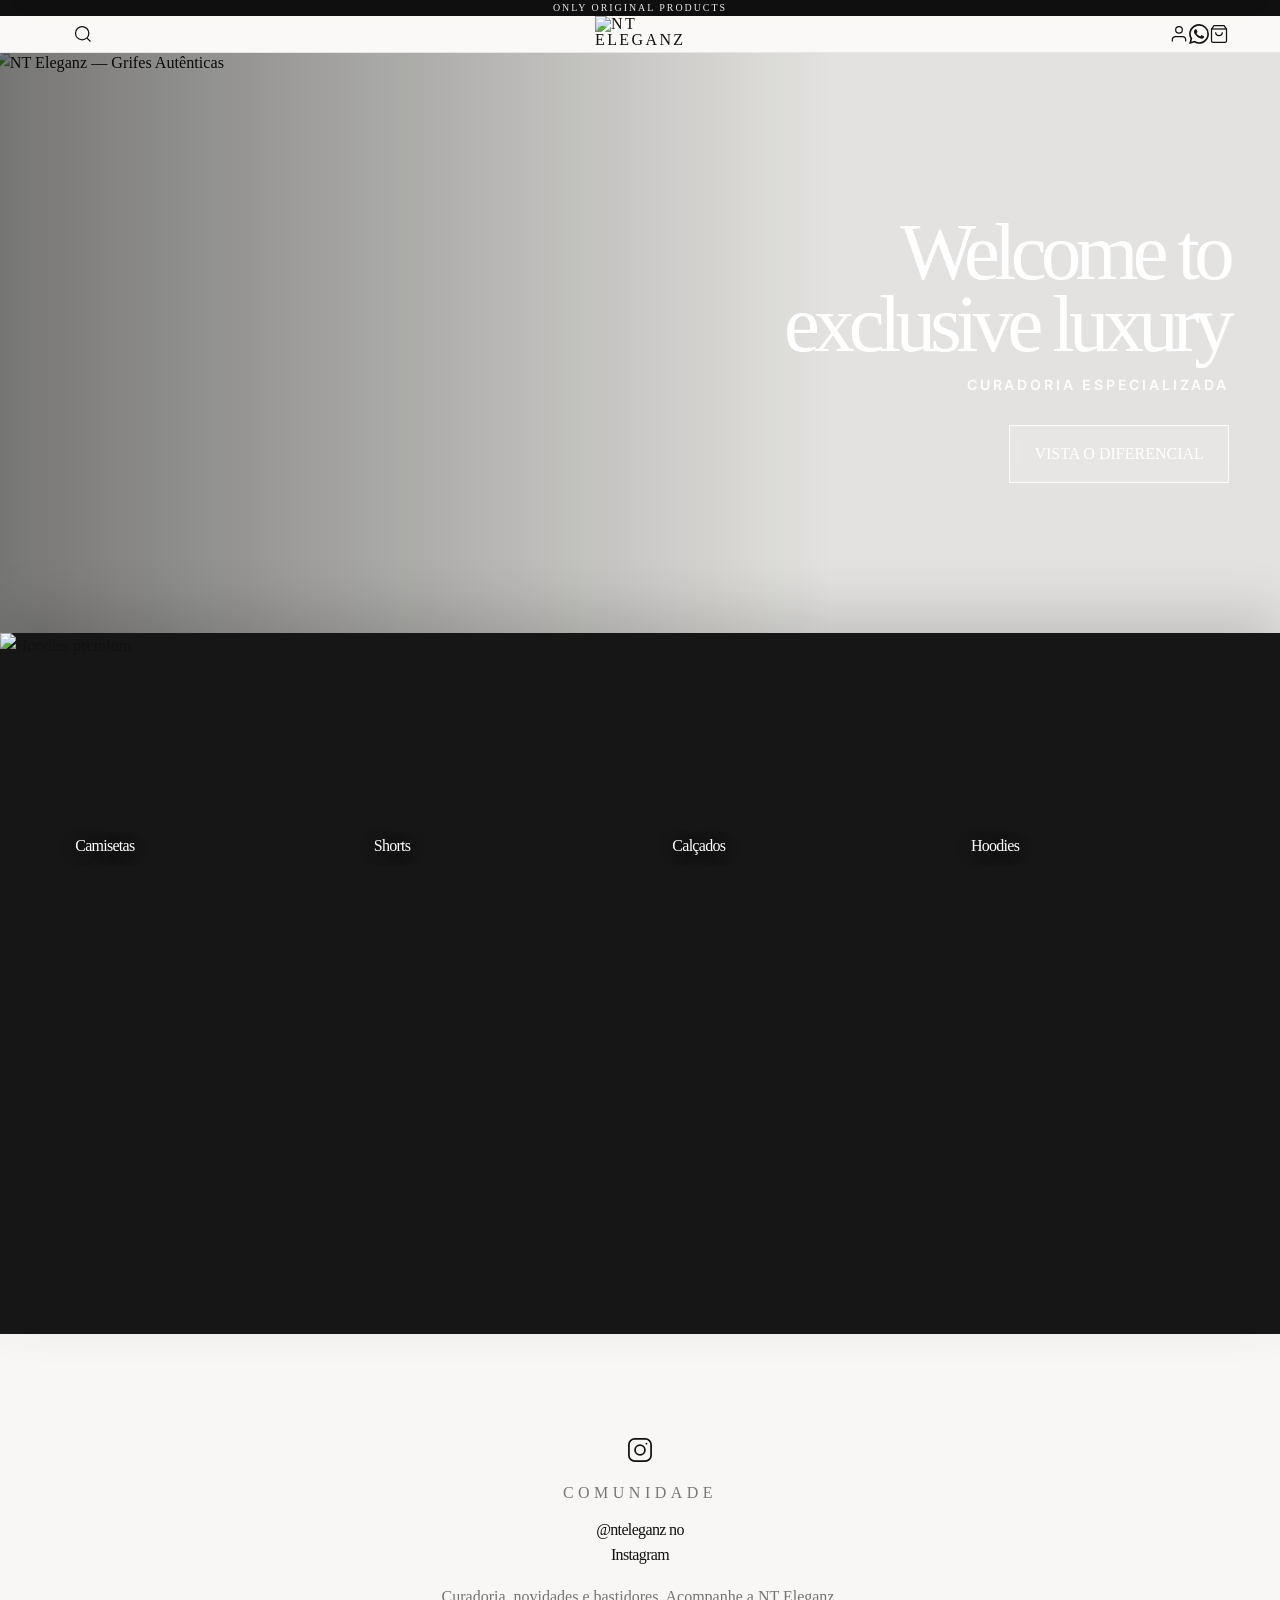
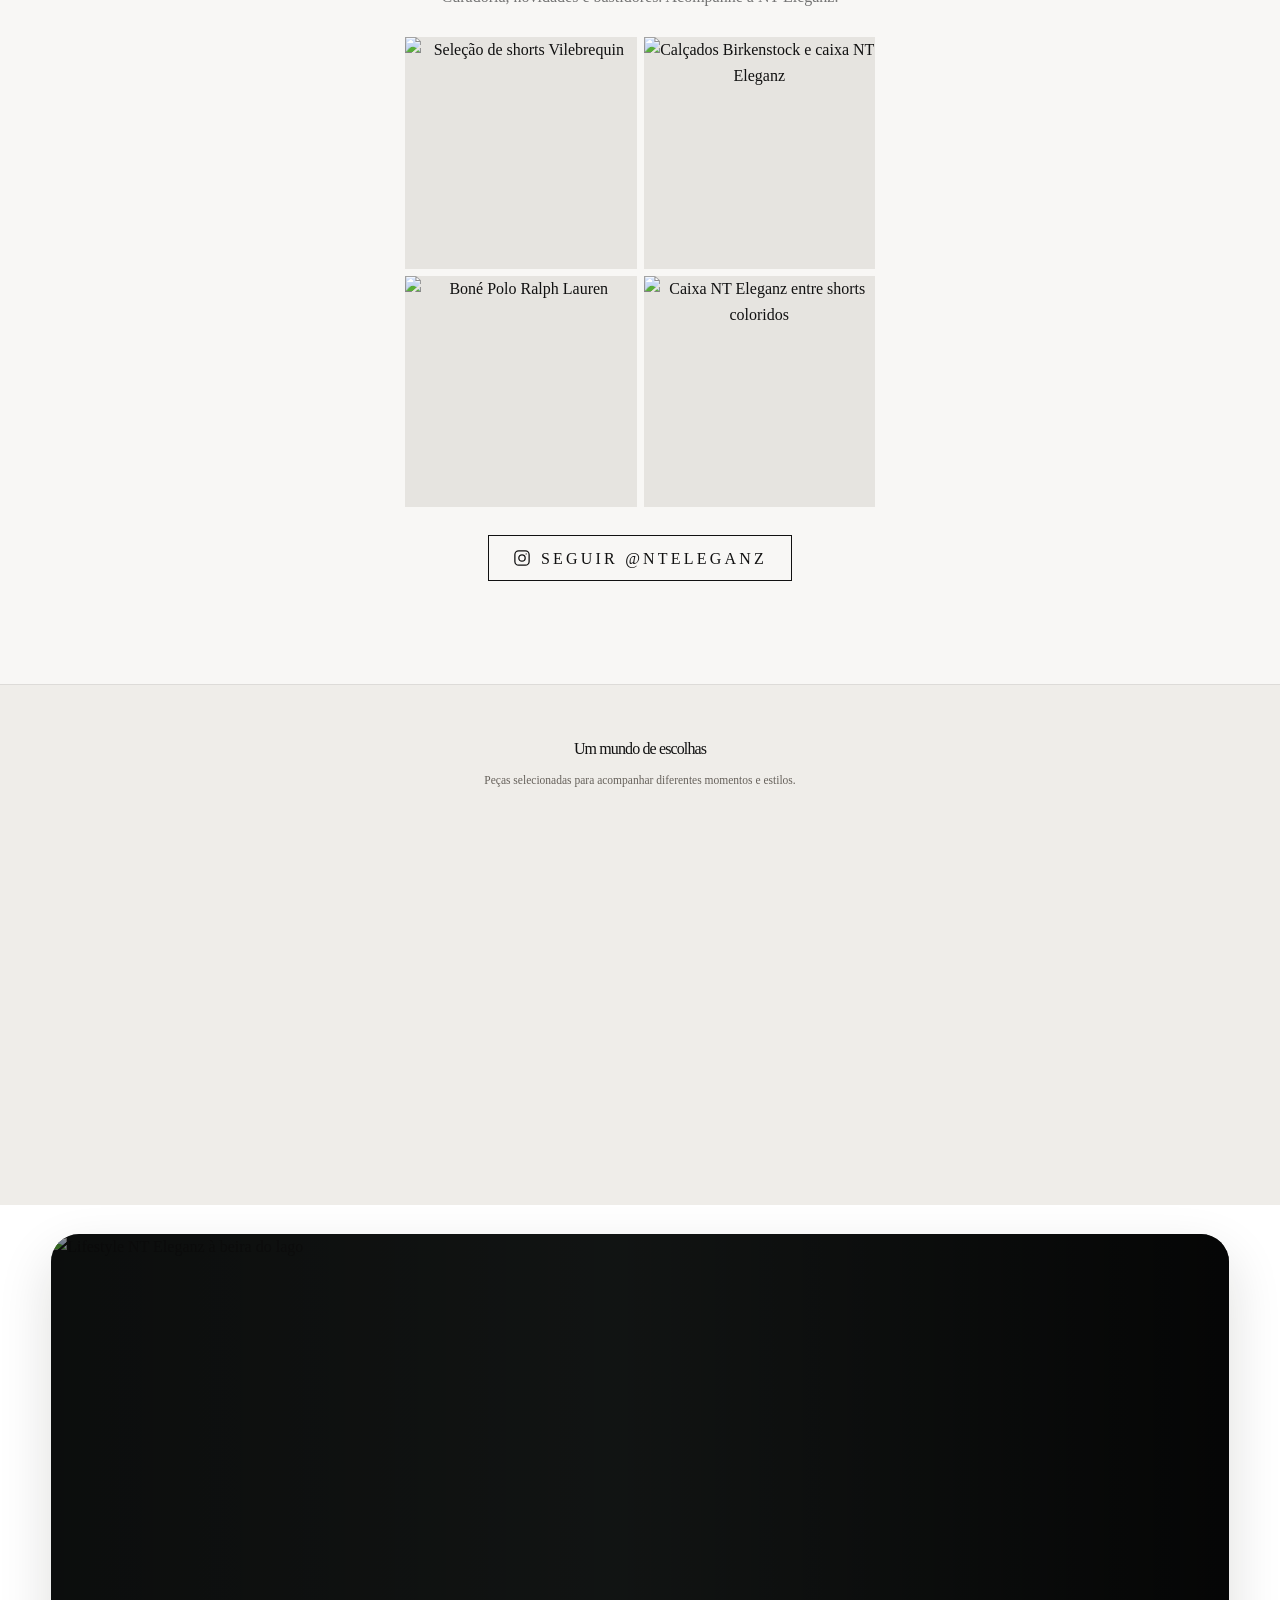
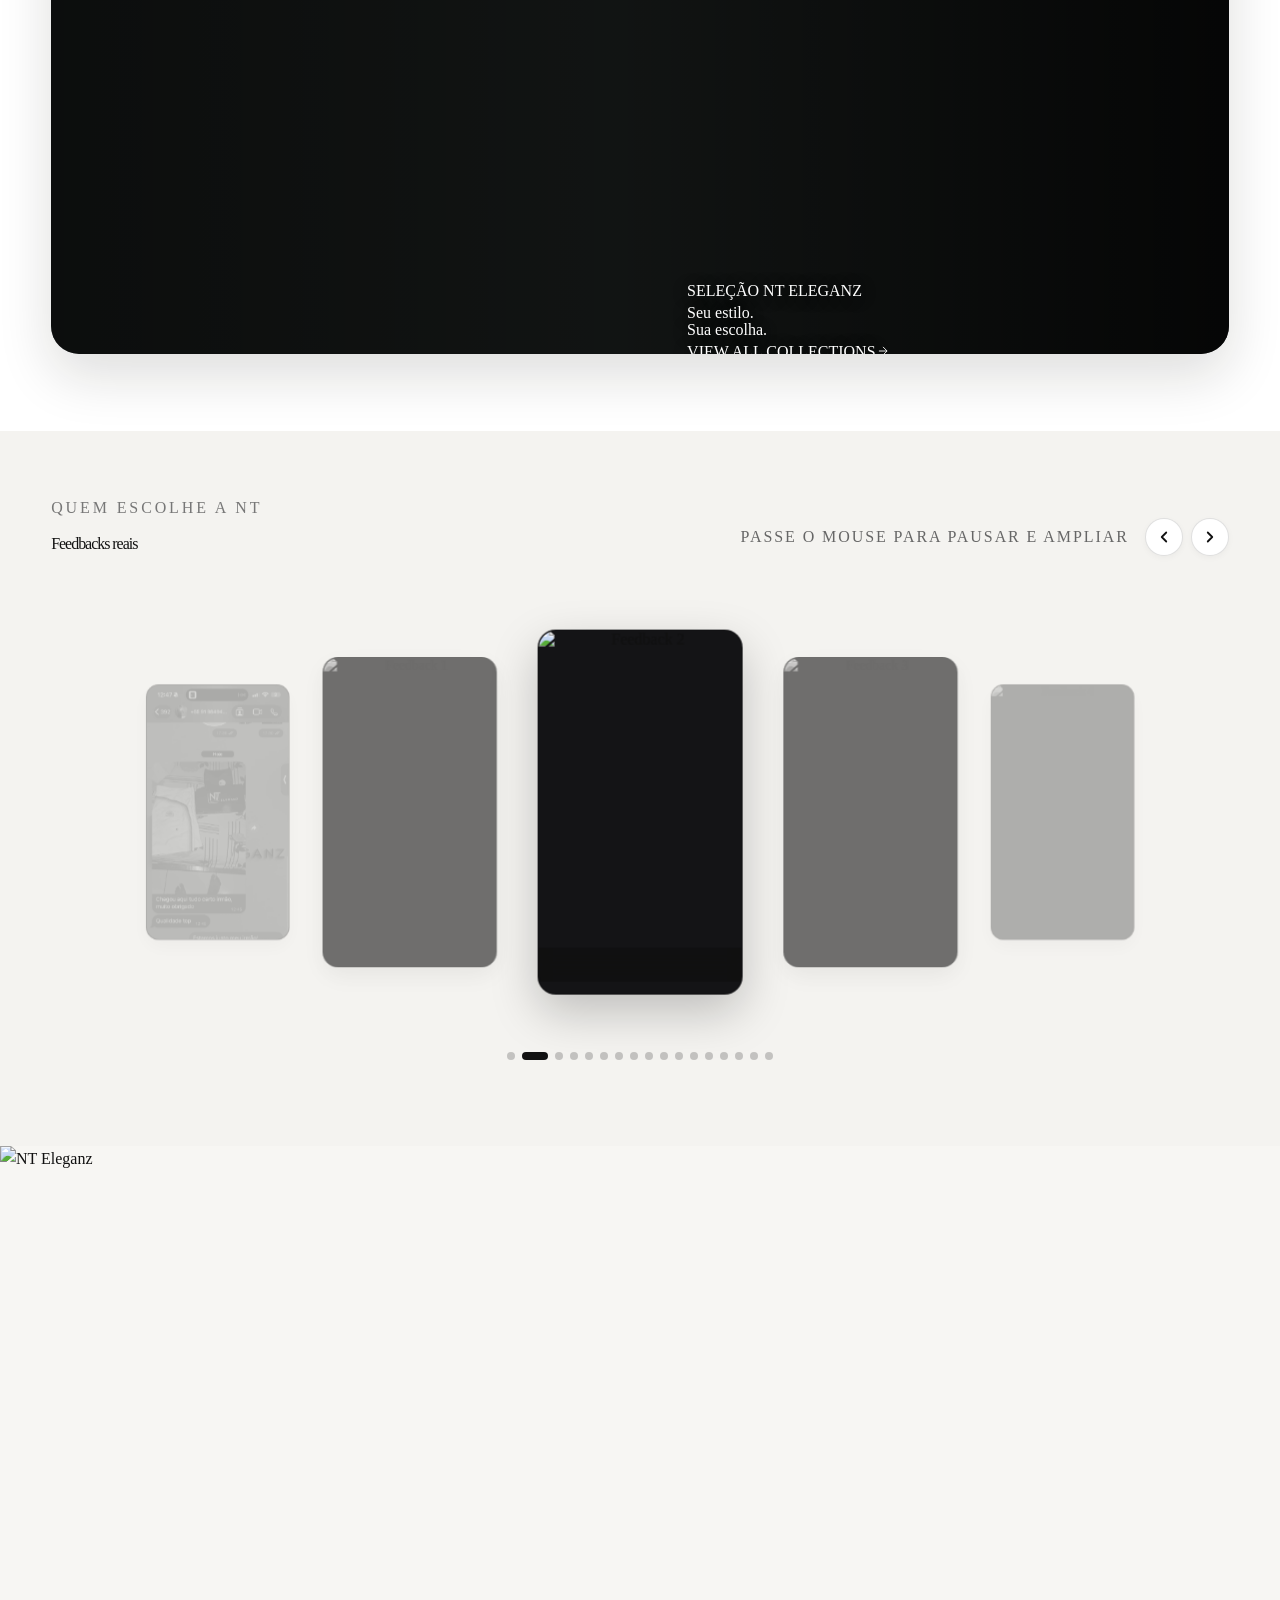
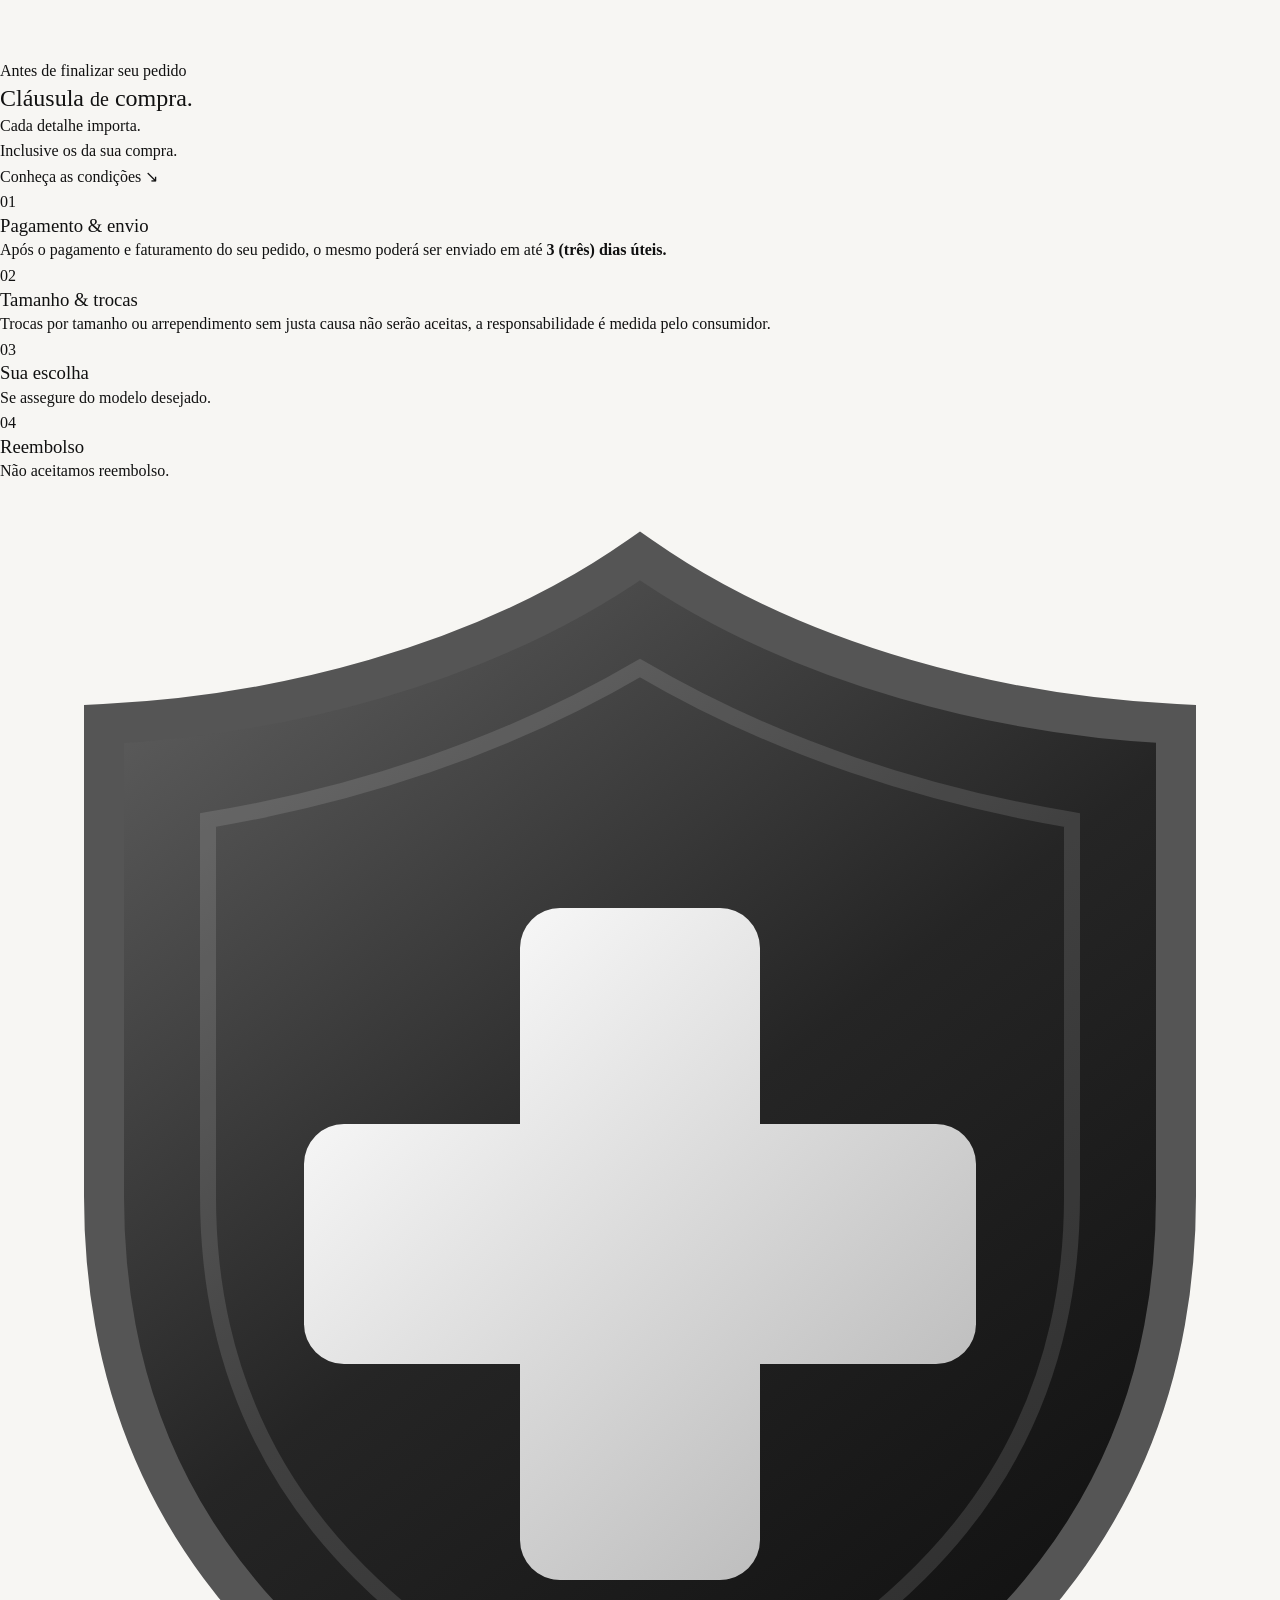
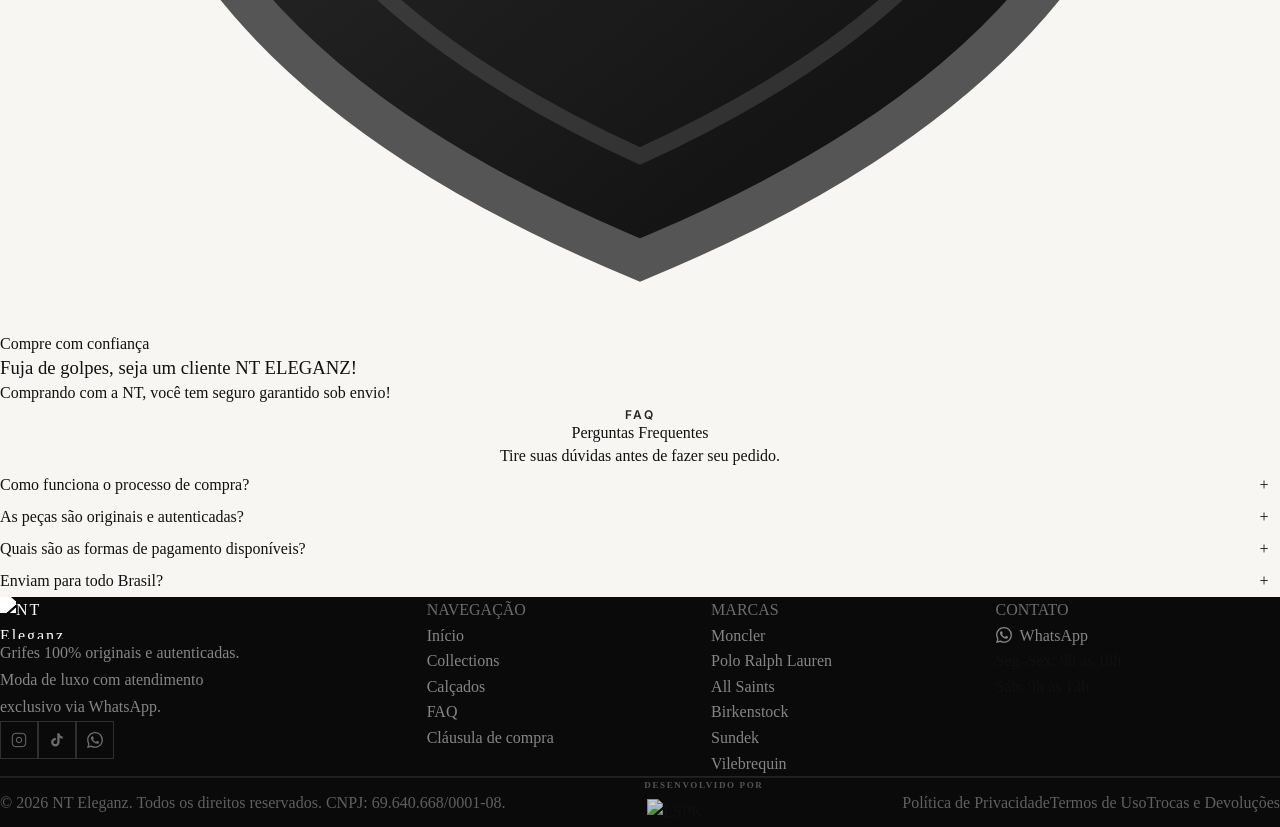
==== index.html @ eb20ab9d "feat(storefront/admin): automatizar peca unica para produtos com estoque=1 e remover botao manual do" ====
<!DOCTYPE html>
<html lang="pt-BR">

<head>
  <meta charset="UTF-8" />
  <meta name="viewport" content="width=device-width, initial-scale=1.0, maximum-scale=1.0, user-scalable=no, viewport-fit=cover" />
  <title>NT Eleganz | Grifes Originais e Autenticadas</title>
  <meta name="description"
    content="NT Eleganz | A loja das grifes autenticadas. All Saints, Birkenstock, Polo Ralph Lauren, Sundek, Vilebrequin, Moncler e muito mais. Peças originais com atendimento via WhatsApp." />
  <meta name="robots" content="index, follow, max-image-preview:large" />
  <link rel="canonical" href="/" />
  <meta property="og:title" content="NT Eleganz | Grifes Originais e Autenticadas" />
  <meta property="og:description"
    content="Moda de luxo autenticada. Moncler, Ralph Lauren, All Saints e mais. Pedidos via WhatsApp." />
  <meta property="og:type" content="website" />
  <meta property="og:url" content="/" />
  <meta property="og:site_name" content="NT Eleganz" />
  <meta property="og:locale" content="pt_BR" />
  <meta property="og:image" content="/assets/images/banner.webp" />
  <meta property="og:image:alt" content="NT Eleganz | grifes originais e autenticadas" />
  <meta name="twitter:card" content="summary_large_image" />
  <meta name="twitter:title" content="NT Eleganz | Grifes Originais e Autenticadas" />
  <meta name="twitter:description" content="Moda de luxo autenticada com atendimento exclusivo via WhatsApp." />
  <meta name="twitter:image" content="/assets/images/banner.webp" />
  <script type="application/ld+json">
    {"@context":"https://schema.org","@type":"Store","name":"NT Eleganz","description":"Grifes originais e autenticadas com atendimento via WhatsApp.","image":"/assets/images/banner.webp","url":"/","sameAs":["https://www.instagram.com/nteleganz/"]}
  </script>
  <link rel="icon" type="image/webp" href="assets/images/logonz.webp?v=20260930" />
  <link rel="apple-touch-icon" href="assets/images/logonz-400.webp" />
  <link rel="manifest" href="/manifest.json" />
  <link rel="preload" as="image"
    imagesrcset="assets/images/banner-400.webp 400w, assets/images/banner-800.webp 800w, assets/images/banner-1200.webp 1200w, assets/images/banner.webp 1672w"
    imagesizes="100vw" href="assets/images/banner.webp" fetchpriority="high" />


  <!-- Fonts -->
  <link rel="preconnect" href="https://fonts.googleapis.com" />
  <link rel="preconnect" href="https://fonts.gstatic.com" crossorigin />
  <link
    href="https://fonts.googleapis.com/css2?family=Cormorant+Garamond:ital,wght@0,300;0,400;0,500;1,300;1,400&family=Inter:wght@300;400;500;600;700&family=Bree+Serif&display=swap"
    rel="stylesheet" />

  <!-- CSS -->
  <link rel="stylesheet" href="css/variables.css" />
  <link rel="stylesheet" href="css/reset.css" />
  <link rel="stylesheet" href="css/animations.css" />
  <link rel="stylesheet" href="css/components.css?v=20261110-peca-v4" />
  <link rel="stylesheet" href="css/main.css?v=20260930" />
  <link rel="stylesheet" href="css/purchase-terms.css" />
  <link rel="stylesheet" href="css/mysupplies.css?v=20261110-peca-v4" />
  <script src="/js/image-compat.js" defer></script>
</head>

<body>

  <!-- ── Page Loader ── -->
  <div id="page-loader" class="page-loader">
    <div class="loader-inner">
      <div class="loader-logo">NT ELEGANZ</div>
      <div class="loader-bar"></div>
    </div>
  </div>
  <script>
    (function () {
      var hide = function () {
        var loader = document.getElementById('page-loader');
        if (!loader) return;
        loader.classList.add('hidden');
        loader.style.pointerEvents = 'none';
        setTimeout(function () { if (loader && loader.parentNode) loader.parentNode.removeChild(loader); }, 250);
      };
      if (document.readyState !== 'loading') {
        setTimeout(hide, 80);
      } else {
        document.addEventListener('DOMContentLoaded', function () { setTimeout(hide, 80); }, { once: true });
      }
      window.addEventListener('load', hide, { once: true });
      setTimeout(hide, 700);
    })();
  </script>

  <!-- ── Overlay Backdrop ── -->
  <div id="overlay-backdrop" class="overlay-backdrop"></div>

  <!-- ── Search Bar ── -->
  <div id="search-bar" class="search-bar">
    <div class="search-inner">
      <svg width="20" height="20" viewBox="0 0 24 24" fill="none" stroke="currentColor" stroke-width="1.5"
        color="var(--text-muted)">
        <circle cx="11" cy="11" r="8" />
        <path d="m21 21-4.35-4.35" />
      </svg>
      <input id="search-input" type="text" class="search-input" placeholder="Buscar produtos, marcas..."
        autocomplete="off" />
      <button id="search-close" class="search-close" aria-label="Fechar busca">×</button>
    </div>
  </div>

  <!-- ── Menu Sphere (Bottom-Left) ── -->
  <!-- backdrop -->
  <button id="menu-sphere-close" class="menu-sphere-close" aria-label="Fechar menu"></button>

  <div id="menu-sphere" class="menu-sphere" aria-label="Menu de navegação" aria-hidden="true">
    <!-- the orb itself -->
    <div class="menu-orb">
      <a class="menu-orb-brand" href="/" aria-label="NT Eleganz"><img src="assets/images/logonz-400.webp" width="1983"
          height="793" alt="NT Eleganz" /></a>
      <!-- nav links fanning upward -->
      <nav class="menu-orb-nav">
        <a href="#" class="orb-link" onclick="window.nteOpenCustomerOrders?.(); document.getElementById('orb-close-btn')?.click(); return false;" data-label="Meus Pedidos">Meus Pedidos</a>
        <a href="/collections/" class="orb-link" data-label="Todos os produtos">Todos os produtos</a>
        <a href="/collections/calcados/" class="orb-link" data-label="Calçados">Calçados</a>
        <a href="/collections/camisetas/" class="orb-link" data-label="Camisetas">Camisetas</a>
        <a href="/collections/hoodies/" class="orb-link" data-label="Hoodies">Hoodies</a>
        <a href="/collections/shorts/" class="orb-link" data-label="Shorts">Shorts</a>
      </nav>

      <!-- social + close inside orb -->
      <div class="menu-orb-footer">
        <div class="orb-socials">
          <a href="https://www.instagram.com/nteleganz/" class="orb-social" aria-label="Instagram da NT Eleganz"
            target="_blank" rel="noopener noreferrer">
            <svg width="16" height="16" viewBox="0 0 24 24" fill="none" stroke="currentColor" stroke-width="1.5">
              <rect x="2" y="2" width="20" height="20" rx="5" />
              <path d="M16 11.37A4 4 0 1 1 12.63 8 4 4 0 0 1 16 11.37z" />
              <line x1="17.5" x2="17.51" y1="6.5" y2="6.5" />
            </svg>
          </a>
          <a href="#" class="orb-social" aria-label="WhatsApp" onclick="window.ntWpp?.openGreeting(); return false;">
            <svg width="16" height="16" viewBox="0 0 24 24" fill="currentColor">
              <path
                d="M17.472 14.382c-.297-.149-1.758-.867-2.03-.967-.273-.099-.471-.148-.67.15-.197.297-.767.966-.94 1.164-.173.199-.347.223-.644.075-.297-.15-1.255-.463-2.39-1.475-.883-.788-1.48-1.761-1.653-2.059-.173-.297-.018-.458.13-.606.134-.133.298-.347.446-.52.149-.174.198-.298.298-.497.099-.198.05-.371-.025-.52-.075-.149-.669-1.612-.916-2.207-.242-.579-.487-.5-.669-.51-.173-.008-.371-.01-.57-.01-.198 0-.52.074-.792.372-.272.297-1.04 1.016-1.04 2.479 0 1.462 1.065 2.875 1.213 3.074.149.198 2.096 3.2 5.077 4.487.709.306 1.262.489 1.694.625.712.227 1.36.195 1.871.118.571-.085 1.758-.719 2.006-1.413.248-.694.248-1.289.173-1.413-.074-.124-.272-.198-.57-.347m-5.421 7.403h-.004a9.87 9.87 0 0 1-5.031-1.378l-.361-.214-3.741.982.998-3.648-.235-.374a9.86 9.86 0 0 1-1.51-5.26c.001-5.45 4.436-9.884 9.888-9.884 2.64 0 5.122 1.03 6.988 2.898a9.825 9.825 0 0 1 2.893 6.994c-.003 5.45-4.437 9.884-9.885 9.884m8.413-18.297A11.815 11.815 0 0 0 12.05 0C5.495 0 .16 5.335.157 11.892c0 2.096.547 4.142 1.588 5.945L.057 24l6.305-1.654a11.882 11.882 0 0 0 5.683 1.448h.005c6.554 0 11.89-5.335 11.893-11.893a11.821 11.821 0 0 0-3.48-8.413Z" />
            </svg>
          </a>
        </div>
        <button class="orb-close-btn" id="orb-close-btn" aria-label="Fechar menu">
          <svg width="16" height="16" viewBox="0 0 24 24" fill="none" stroke="currentColor" stroke-width="2">
            <path d="M18 6 6 18M6 6l12 12" />
          </svg>
        </button>
      </div>
    </div>
  </div>

  <!-- ── Cart Drawer (Right) ── -->
  <aside id="cart-drawer" class="drawer drawer--right" aria-label="Carrinho de compras">
    <div class="drawer-header">
      <span class="drawer-title">Carrinho</span>
      <button id="cart-close-btn" class="drawer-close" aria-label="Fechar carrinho">
        <svg width="16" height="16" viewBox="0 0 24 24" fill="none" stroke="currentColor" stroke-width="1.5">
          <path d="M18 6 6 18M6 6l12 12" />
        </svg>
      </button>
    </div>
    <div class="drawer-body">
      <div id="cart-empty" class="cart-empty" style="display: flex;">
        <svg viewBox="0 0 24 24" fill="none" stroke="currentColor" stroke-width="1">
          <path d="M6 2 3 6v14a2 2 0 0 0 2 2h14a2 2 0 0 0 2-2V6l-3-4z" />
          <line x1="3" x2="21" y1="6" y2="6" />
          <path d="M16 10a4 4 0 0 1-8 0" />
        </svg>
        <p>Seu carrinho está vazio</p>
        <button class="btn btn-outline btn-sm" onclick="window.ntCart?.close()">Explorar produtos</button>
      </div>
      <div id="cart-items-list"></div>
    </div>
    <div class="drawer-footer">
      <div class="cart-summary-row">
        <span class="cart-total-label">Total</span>
        <span id="cart-total" class="cart-total-value">R$ 0,00</span>
      </div>

      <!-- Opção 1: Checkout Seguro no Site (Destaque Principal) -->
      <button id="cart-checkout-online-btn" class="btn btn-checkout-online" disabled onclick="window.ntCart?.checkoutOnline ? window.ntCart.checkoutOnline() : (window.location.href='/checkout/')">
        <span class="cart-btn-title">
          <svg width="15" height="15" viewBox="0 0 24 24" fill="none" stroke="currentColor" stroke-width="2.2" stroke-linecap="round" stroke-linejoin="round">
            <rect x="3" y="11" width="18" height="11" rx="2" ry="2"></rect>
            <path d="M7 11V7a5 5 0 0 1 10 0v4"></path>
          </svg>
          Finalizar Compra no Site
        </span>
        <span class="cart-btn-sub">Pix ou Cartão em até 12x • Mercado Pago</span>
      </button>

      <!-- Divisor discreto com OU -->
      <div class="cart-checkout-divider">
        <span>OU</span>
      </div>

      <!-- Opção 2: WhatsApp no formato atual -->
      <button id="cart-checkout-btn" class="btn btn-whatsapp" disabled>
        <svg viewBox="0 0 24 24" fill="currentColor">
          <path
            d="M17.472 14.382c-.297-.149-1.758-.867-2.03-.967-.273-.099-.471-.148-.67.15-.197.297-.767.966-.94 1.164-.173.199-.347.223-.644.075-.297-.15-1.255-.463-2.39-1.475-.883-.788-1.48-1.761-1.653-2.059-.173-.297-.018-.458.13-.606.134-.133.298-.347.446-.52.149-.174.198-.298.298-.497.099-.198.05-.371-.025-.52-.075-.149-.669-1.612-.916-2.207-.242-.579-.487-.5-.669-.51-.173-.008-.371-.01-.57-.01-.198 0-.52.074-.792.372-.272.297-1.04 1.016-1.04 2.479 0 1.462 1.065 2.875 1.213 3.074.149.198 2.096 3.2 5.077 4.487.709.306 1.262.489 1.694.625.712.227 1.36.195 1.871.118.571-.085 1.758-.719 2.006-1.413.248-.694.248-1.289.173-1.413-.074-.124-.272-.198-.57-.347m-5.421 7.403h-.004a9.87 9.87 0 0 1-5.031-1.378l-.361-.214-3.741.982.998-3.648-.235-.374a9.86 9.86 0 0 1-1.51-5.26c.001-5.45 4.436-9.884 9.888-9.884 2.64 0 5.122 1.03 6.988 2.898a9.825 9.825 0 0 1 2.893 6.994c-.003 5.45-4.437 9.884-9.885 9.884m8.413-18.297A11.815 11.815 0 0 0 12.05 0C5.495 0 .16 5.335.157 11.892c0 2.096.547 4.142 1.588 5.945L.057 24l6.305-1.654a11.882 11.882 0 0 0 5.683 1.448h.005c6.554 0 11.89-5.335 11.893-11.893a11.821 11.821 0 0 0-3.48-8.413Z" />
        </svg>
        Finalizar pedido no WhatsApp
      </button>
      <p style="font-size: 0.65rem; color: var(--text-muted); text-align: center; letter-spacing: 0.05em; margin: 0;">
        Revise os itens e conclua o atendimento com nossa equipe.
      </p>
    </div>
  </aside>

  <!-- ══════════════════════════════════════════
     ANNOUNCEMENT BAR
══════════════════════════════════════════ -->
  <div class="announcement-bar">
    <div class="announcement-track">
      <span class="announcement-item">ONLY ORIGINAL PRODUCTS</span>
    </div>
  </div>

  <!-- ══════════════════════════════════════════
     HEADER
══════════════════════════════════════════ -->
  <header class="site-header" role="banner">
    <div class="header-inner">
      <div class="header-left">
        <button id="hamburger-btn" class="hamburger" aria-label="Abrir menu" aria-expanded="false">
          <span></span>
          <span></span>
          <span></span>
        </button>
        <button id="search-btn" class="header-icon-btn" aria-label="Buscar">
          <svg viewBox="0 0 24 24" fill="none" stroke="currentColor" stroke-width="1.5">
            <circle cx="11" cy="11" r="8" />
            <path d="m21 21-4.35-4.35" />
          </svg>
        </button>
      </div>
      <div class="header-center">
        <a href="/" class="site-logo" aria-label="NT Eleganz - Página inicial">
          <img src="assets/images/logonz-400.webp" width="1983" height="793" alt="NT Eleganz" class="logo-img" />
        </a>
      </div>
      <div class="header-right">
        <button class="header-icon-btn" onclick="window.nteOpenCustomerOrders?.(); return false;" aria-label="Meus Pedidos" title="Meus Pedidos" style="position: relative;">
          <svg viewBox="0 0 24 24" fill="none" stroke="currentColor" stroke-width="1.5">
            <path d="M20 21v-2a4 4 0 0 0-4-4H8a4 4 0 0 0-4 4v2"/>
            <circle cx="12" cy="7" r="4"/>
          </svg>
        </button>
        <a href="#" class="header-icon-btn header-icon-btn--whatsapp"
          onclick="window.ntWpp?.openGreeting(); return false;" aria-label="WhatsApp">
          <svg viewBox="0 0 24 24" fill="currentColor">
            <path
              d="M17.472 14.382c-.297-.149-1.758-.867-2.03-.967-.273-.099-.471-.148-.67.15-.197.297-.767.966-.94 1.164-.173.199-.347.223-.644.075-.297-.15-1.255-.463-2.39-1.475-.883-.788-1.48-1.761-1.653-2.059-.173-.297-.018-.458.13-.606.134-.133.298-.347.446-.52.149-.174.198-.298.298-.497.099-.198.05-.371-.025-.52-.075-.149-.669-1.612-.916-2.207-.242-.579-.487-.5-.669-.51-.173-.008-.371-.01-.57-.01-.198 0-.52.074-.792.372-.272.297-1.04 1.016-1.04 2.479 0 1.462 1.065 2.875 1.213 3.074.149.198 2.096 3.2 5.077 4.487.709.306 1.262.489 1.694.625.712.227 1.36.195 1.871.118.571-.085 1.758-.719 2.006-1.413.248-.694.248-1.289.173-1.413-.074-.124-.272-.198-.57-.347m-5.421 7.403h-.004a9.87 9.87 0 0 1-5.031-1.378l-.361-.214-3.741.982.998-3.648-.235-.374a9.86 9.86 0 0 1-1.51-5.26c.001-5.45 4.436-9.884 9.888-9.884 2.64 0 5.122 1.03 6.988 2.898a9.825 9.825 0 0 1 2.893 6.994c-.003 5.45-4.437 9.884-9.885 9.884m8.413-18.297A11.815 11.815 0 0 0 12.05 0C5.495 0 .16 5.335.157 11.892c0 2.096.547 4.142 1.588 5.945L.057 24l6.305-1.654a11.882 11.882 0 0 0 5.683 1.448h.005c6.554 0 11.89-5.335 11.893-11.893a11.821 11.821 0 0 0-3.48-8.413Z" />
          </svg>
        </a>
        <button id="cart-open-btn" class="header-icon-btn" aria-label="Carrinho" style="position: relative;">
          <svg viewBox="0 0 24 24" fill="none" stroke="currentColor" stroke-width="1.5">
            <path d="M6 2 3 6v14a2 2 0 0 0 2 2h14a2 2 0 0 0 2-2V6l-3-4z" />
            <line x1="3" x2="21" y1="6" y2="6" />
            <path d="M16 10a4 4 0 0 1-8 0" />
          </svg>
          <span id="cart-badge" class="cart-badge">0</span>
        </button>
      </div>
    </div>
  </header>

  <!-- ══════════════════════════════════════════
     HERO SECTION
══════════════════════════════════════════ -->
  <div class="hero-overlap-stage">
    <section aria-label="Hero principal" class="hero-static">
      <div class="hero-static__img-wrap">
        <picture>
          <source media="(max-width: 600px)" srcset="assets/images/hero-eiffel-mobile.webp" />
          <img src="assets/images/banner.webp"
            srcset="assets/images/banner-400.webp 400w, assets/images/banner-800.webp 800w, assets/images/banner-1200.webp 1200w, assets/images/banner.webp 1672w"
            sizes="100vw" width="1672" height="941" alt="NT Eleganz — Grifes Autênticas" loading="eager" />
        </picture>
      </div>
      <div class="hero-quote-right">
        <p class="hero-quote-text">Welcome to<br />exclusive luxury</p>
        <p class="hero-quote-sub">Curadoria Especializada</p>
        <a href="/collections/" class="btn btn-hero-white btn-lg btn-glow-hover">Vista o diferencial</a>
      </div>
    </section>
  </div>

  <!-- ══════════════════════════════════════════
       BRANDS TICKER
  ══════════════════════════════════════════ -->


  
  <!-- ══════════════════════════════════════════
     SEÇÕES DO CATÁLOGO
══════════════════════════════════════════ -->
  <section class="how-section catalog-category-section" aria-label="Comprar por categoria">
    <div class="catalog-category-heading" data-reveal>
      <div class="section-label">Categorias</div>
      <h2>Nossas <em>coleções</em></h2>
    </div>
    <div class="how-grid">
      <a class="how-item" href="/collections/camisetas/" data-reveal>
        <span class="how-cover"><img src="assets/images/category-camisetas.webp"
            srcset="assets/images/category-camisetas-400.webp 400w, assets/images/category-camisetas-800.webp 800w, assets/images/category-camisetas.webp 1145w"
            sizes="(min-width:981px) 25vw, 50vw" width="1145" height="1374" alt="Camisetas premium"
            loading="lazy"></span>
        <h3 class="how-title">Camisetas</h3>
      </a>
      <a class="how-item" href="/collections/shorts/" data-reveal>
        <span class="how-cover"><img src="assets/images/category-shorts.webp"
            srcset="assets/images/category-shorts-400.webp 400w, assets/images/category-shorts-800.webp 800w, assets/images/category-shorts.webp 1024w"
            sizes="(min-width:981px) 25vw, 50vw" width="1024" height="1536" alt="Shorts premium" loading="lazy"></span>
        <h3 class="how-title">Shorts</h3>
      </a>
      <a class="how-item" href="/collections/calcados/" data-reveal>
        <span class="how-cover"><img src="assets/images/category-calcados.webp"
            srcset="assets/images/category-calcados-400.webp 400w, assets/images/category-calcados-800.webp 800w, assets/images/category-calcados.webp 1024w"
            sizes="(min-width:981px) 25vw, 50vw" width="1024" height="1536" alt="Calçados premium"
            loading="lazy"></span>
        <h3 class="how-title">Calçados</h3>
      </a>
      <a class="how-item" href="/collections/hoodies/" data-reveal>
        <span class="how-cover"><img src="assets/images/category-hoodies.webp"
            srcset="assets/images/category-hoodies-400.webp 400w, assets/images/category-hoodies-800.webp 800w, assets/images/category-hoodies.webp 1145w"
            sizes="(min-width:981px) 25vw, 50vw" width="1145" height="1374" alt="Hoodies premium" loading="lazy"></span>
        <h3 class="how-title">Hoodies</h3>
      </a>
    </div>
  </section>

  <section class="bestsellers-section" id="produtos" aria-label="Mais vendidos">
    <div class="bestsellers-box">
      <div class="bestsellers-header">
        <h2 class="bestsellers-title">Mais Vendidos</h2>
        <a href="/collections/" class="btn btn-outline btn-sm bestsellers-view-all">Ver tudo</a>
      </div>
      <div id="bestsellers-grid" class="bestsellers-grid" role="list" aria-label="Produtos mais vendidos">
        <div class="bestsellers-skeleton-card" aria-hidden="true"><span></span><span></span><span></span></div>
        <div class="bestsellers-skeleton-card" aria-hidden="true"><span></span><span></span><span></span></div>
        <div class="bestsellers-skeleton-card" aria-hidden="true"><span></span><span></span><span></span></div>
        <div class="bestsellers-skeleton-card" aria-hidden="true"><span></span><span></span><span></span></div>
      </div>
    </div>
  </section>


  <!-- Instagram NT Eleganz -->
  <section class="instagram-section" aria-labelledby="instagram-title">
    <div class="instagram-section__intro">
      <svg class="instagram-section__icon" aria-hidden="true" viewBox="0 0 24 24" fill="none" stroke="currentColor"
        stroke-width="1.5">
        <rect x="2.5" y="2.5" width="19" height="19" rx="5"></rect>
        <circle cx="12" cy="12" r="4.25"></circle>
        <circle cx="17.55" cy="6.55" r=".8" fill="currentColor" stroke="none"></circle>
      </svg>
      <p>Comunidade</p>
      <h2 id="instagram-title">@nteleganz no<br>Instagram</h2>
      <span>Curadoria, novidades e bastidores. Acompanhe a NT Eleganz.</span>
    </div>
    <div class="instagram-section__feed" aria-label="Publicações da NT Eleganz">
      <a href="https://www.instagram.com/nteleganz/" target="_blank" rel="noopener noreferrer"
        aria-label="Abrir Instagram da NT Eleganz"><img src="assets/images/instagram-1.webp"
          srcset="assets/images/instagram-1-400.webp 400w, assets/images/instagram-1-800.webp 800w, assets/images/instagram-1.webp 1200w"
          sizes="231px" width="1200" height="1600" alt="Seleção de shorts Vilebrequin" loading="lazy"></a>
      <a href="https://www.instagram.com/nteleganz/" target="_blank" rel="noopener noreferrer"
        aria-label="Abrir Instagram da NT Eleganz"><img src="assets/images/instagram-2.webp"
          srcset="assets/images/instagram-2-400.webp 400w, assets/images/instagram-2-800.webp 800w, assets/images/instagram-2.webp 1108w"
          sizes="231px" width="1108" height="1280" alt="Calçados Birkenstock e caixa NT Eleganz" loading="lazy"></a>
      <a href="https://www.instagram.com/nteleganz/" target="_blank" rel="noopener noreferrer"
        aria-label="Abrir Instagram da NT Eleganz"><img src="assets/images/instagram-3.webp"
          srcset="assets/images/instagram-3-400.webp 400w, assets/images/instagram-3-800.webp 800w, assets/images/instagram-3.webp 900w"
          sizes="231px" width="900" height="1600" alt="Boné Polo Ralph Lauren" loading="lazy"></a>
      <a href="https://www.instagram.com/nteleganz/" target="_blank" rel="noopener noreferrer"
        aria-label="Abrir Instagram da NT Eleganz"><img src="assets/images/instagram-4.webp"
          srcset="assets/images/instagram-4-400.webp 400w, assets/images/instagram-4-800.webp 800w, assets/images/instagram-4.webp 960w"
          sizes="231px" width="960" height="1280" alt="Caixa NT Eleganz entre shorts coloridos" loading="lazy"></a>
    </div>
    <a class="instagram-section__follow" href="https://www.instagram.com/nteleganz/" target="_blank"
      rel="noopener noreferrer"><svg aria-hidden="true" viewBox="0 0 24 24" fill="none" stroke="currentColor"
        stroke-width="1.7">
        <rect x="2.5" y="2.5" width="19" height="19" rx="5"></rect>
        <circle cx="12" cy="12" r="4.25"></circle>
        <circle cx="17.55" cy="6.55" r=".8" fill="currentColor" stroke="none"></circle>
      </svg>Seguir @nteleganz</a>
  </section>

  <!-- Lifestyle NT Eleganz
  <section class="lifestyle-section" aria-label="Lifestyle NT Eleganz">
    <div class="lifestyle-grid lifestyle-grid--single lifestyle-grid--solo">
      <a class="lifestyle-card lifestyle-card--portrait" href="/collections/" aria-label="Ver catálogo completo">
        <img src="assets/images/lifestyle-allsaints.webp"
          srcset="assets/images/lifestyle-allsaints-400.webp 400w, assets/images/lifestyle-allsaints-800.webp 800w, assets/images/lifestyle-allsaints.webp 960w"
          sizes="(min-width:701px) 460px, 92vw" width="960" height="1280"
          alt="Lifestyle NT Eleganz com camiseta AllSaints" loading="lazy" />
      </a>
    </div>
  </section> -->

  <section class="world-section" aria-labelledby="world-gallery-title">
    <header class="world-section__header">
      <h2 id="world-gallery-title" class="world-section__title">Um mundo de escolhas</h2>
      <p class="world-section__copy">Peças selecionadas para acompanhar diferentes momentos e estilos.</p>
    </header>
    <div class="world-fan" role="list" aria-label="Galeria NT Eleganz">
      <div class="world-card world-card--1" role="button" tabindex="0" aria-label="Ampliar imagem 1">
        <img src="assets/images/world-1.webp"
          srcset="assets/images/world-1-400.webp 400w, assets/images/world-1-800.webp 800w, assets/images/world-1.webp 960w"
          sizes="(min-width:701px) 16vw, 53vw" width="960" height="1280" alt="Seleção NT Eleganz 1" loading="lazy">
      </div>
      <div class="world-card world-card--2" role="button" tabindex="0" aria-label="Ampliar imagem 2">
        <img src="assets/images/world-2.webp"
          srcset="assets/images/world-2-400.webp 400w, assets/images/world-2-800.webp 800w, assets/images/world-2.webp 960w"
          sizes="(min-width:701px) 16vw, 53vw" width="960" height="1280" alt="Seleção NT Eleganz 2" loading="lazy">
      </div>
      <div class="world-card world-card--3" role="button" tabindex="0" aria-label="Ampliar imagem 3">
        <img src="assets/images/world-3.webp"
          srcset="assets/images/world-3-400.webp 400w, assets/images/world-3-800.webp 800w, assets/images/world-3.webp 960w"
          sizes="(min-width:701px) 16vw, 53vw" width="960" height="1280" alt="Seleção NT Eleganz 3" loading="lazy">
      </div>
      <div class="world-card world-card--4" role="button" tabindex="0" aria-label="Ampliar imagem 4">
        <img src="assets/images/world-4.webp"
          srcset="assets/images/world-4-400.webp 400w, assets/images/world-4-800.webp 800w, assets/images/world-4-1200.webp 1200w, assets/images/world-4.webp 1280w"
          sizes="(min-width:701px) 16vw, 53vw" width="1280" height="960" alt="Seleção NT Eleganz 4" loading="lazy">
      </div>
      <div class="world-card world-card--5" role="button" tabindex="0" aria-label="Ampliar imagem 5">
        <img src="assets/images/world-5.webp"
          srcset="assets/images/world-5-400.webp 400w, assets/images/world-5-800.webp 800w, assets/images/world-5.webp 960w"
          sizes="(min-width:701px) 16vw, 53vw" width="960" height="1280" alt="Seleção NT Eleganz 5" loading="lazy">
      </div>
    </div>
  </section>

  <section id="colecoes" aria-label="Coleções">
    <a href="/collections/" class="collection-banner collection-banner--full collection-banner--lake"
      aria-label="View all collections">
      <img src="assets/images/lifestyle-gallery-1.webp"
        srcset="assets/images/lifestyle-gallery-1-400.webp 400w, assets/images/lifestyle-gallery-1-800.webp 800w, assets/images/lifestyle-gallery-1.webp 960w"
        sizes="(min-width:701px) 33vw, 90vw" width="960" height="1280" alt="Lifestyle NT Eleganz à beira do lago"
        decoding="async" />
      <div class="collection-banner__overlay"></div>
      <div class="collection-banner__content">
        <span class="collection-banner__tag">Seleção NT Eleganz</span>
        <h2 class="collection-banner__title">Seu estilo.<br />Sua escolha.</h2>
        <span class="collection-banner__link">
          View all collections
          <svg viewBox="0 0 24 24" fill="none" stroke="currentColor" stroke-width="1.5">
            <path d="M5 12h14M12 5l7 7-7 7" />
          </svg>
        </span>
      </div>
    </a>
  </section>

  <div id="catalog-product-sections" class="catalog-product-sections" aria-label="Coleções por categoria"></div>
  <div id="feedbacks-showcase-section" class="feedbacks-showcase-section" aria-label="Depoimentos de Clientes"></div>

  <!-- ══════════════════════════════════════════
     VITRINE EDITORIAL — managed in Admin
══════════════════════════════════════════ -->
  <section class="editorial-showcase" id="editorial-showcase" aria-label="Vitrine editorial" hidden>
    <div class="editorial-showcase__inner">
      <header class="editorial-showcase__header">
        <span class="section-label" id="editorial-kicker"></span>
        <h2 class="editorial-showcase__title" id="editorial-title"></h2>
        <p class="editorial-showcase__description" id="editorial-description"></p>
      </header>
      <div class="editorial-showcase__grid" id="editorial-grid"></div>
    </div>
  </section>

  <!-- ══════════════════════════════════════════
     COLLECTION BANNERS
══════════════════════════════════════════ -->


  <!-- ══════════════════════════════════════════
     FAQ
══════════════════════════════════════════ -->
  <section class="purchase-terms" id="clausula-de-compra" aria-labelledby="purchase-terms-title">
    <div class="purchase-terms__inner">
      <div class="purchase-terms__intro">
        <img class="purchase-terms__logo" data-terms-reveal src="assets/images/logonz-400.webp" width="1983"
          height="793" alt="NT Eleganz" loading="lazy" />
        <span class="purchase-terms__eyebrow" data-terms-reveal>Antes de finalizar seu pedido</span>
        <h2 class="purchase-terms__title" id="purchase-terms-title">
          <span data-terms-reveal>Cláusula <small>de</small></span>
          <span data-terms-reveal>compra<span class="purchase-terms__dot">.</span></span>
        </h2>
        <p class="purchase-terms__caption" data-terms-reveal>Cada detalhe importa.<br />Inclusive os da sua compra.</p>
        <a class="purchase-terms__link" href="#purchase-conditions" data-terms-reveal>Conheça as condições <span
            aria-hidden="true">↘</span></a>
      </div>
      <div class="purchase-terms__details">
        <ol class="purchase-terms__conditions" id="purchase-conditions" aria-label="Condições de compra">
          <li data-terms-reveal><span class="purchase-terms__number" aria-hidden="true">01</span>
            <div>
              <h3>Pagamento & envio</h3>
              <p>Após o pagamento e faturamento do seu pedido, o mesmo poderá ser enviado em até <strong>3 (três) dias
                  úteis.</strong></p>
            </div>
          </li>
          <li data-terms-reveal><span class="purchase-terms__number" aria-hidden="true">02</span>
            <div>
              <h3>Tamanho & trocas</h3>
              <p>Trocas por tamanho ou arrependimento sem justa causa não serão aceitas, a responsabilidade é medida
                pelo consumidor.</p>
            </div>
          </li>
          <li data-terms-reveal><span class="purchase-terms__number" aria-hidden="true">03</span>
            <div>
              <h3>Sua escolha</h3>
              <p>Se assegure do modelo desejado.</p>
            </div>
          </li>
          <li data-terms-reveal><span class="purchase-terms__number" aria-hidden="true">04</span>
            <div>
              <h3>Reembolso</h3>
              <p>Não aceitamos reembolso.</p>
            </div>
          </li>
        </ol>
        <div class="purchase-terms__security" data-terms-reveal>
          <div class="purchase-terms__shield" data-terms-reveal aria-hidden="true">
            <svg viewBox="0 0 160 180" fill="none">
              <defs>
                <linearGradient id="terms-shield" x1="20" y1="10" x2="150" y2="180" gradientUnits="userSpaceOnUse">
                  <stop stop-color="#626262" />
                  <stop offset=".45" stop-color="#252525" />
                  <stop offset="1" stop-color="#080808" />
                </linearGradient>
                <linearGradient id="terms-cross" x1="45" y1="55" x2="110" y2="125" gradientUnits="userSpaceOnUse">
                  <stop stop-color="#fff" />
                  <stop offset="1" stop-color="#bdbdbd" />
                </linearGradient>
              </defs>
              <path d="M80 9C60 23 34 29 13 30v59c0 42 26 66 67 83 41-17 67-41 67-83V30c-21-1-47-7-67-21Z"
                fill="url(#terms-shield)" stroke="#555" stroke-width="5" />
              <path d="M80 23c-17 10-36 16-54 19v47c0 33 19 54 54 70 35-16 54-37 54-70V42c-18-3-37-9-54-19Z"
                stroke="#ffffff" stroke-opacity=".12" stroke-width="2" />
              <path
                d="M70 53h20a5 5 0 0 1 5 5v22h22a5 5 0 0 1 5 5v20a5 5 0 0 1-5 5H95v22a5 5 0 0 1-5 5H70a5 5 0 0 1-5-5v-22H43a5 5 0 0 1-5-5V85a5 5 0 0 1 5-5h22V58a5 5 0 0 1 5-5Z"
                fill="url(#terms-cross)" />
            </svg>
          </div>
          <div><span class="purchase-terms__security-label" data-terms-reveal>Compre com confiança</span>
            <h3 data-terms-reveal>Fuja de golpes, seja um cliente NT ELEGANZ!</h3>
            <p data-terms-reveal>Comprando com a NT, você tem seguro garantido sob envio!</p>
          </div>
        </div>
      </div>
    </div>
  </section>

  <section class="faq-section" id="faq" aria-label="Perguntas frequentes">
    <div class="container container--narrow">
      <div class="section-header" data-reveal>
        <div class="section-label">FAQ</div>
        <h2 class="section-title">Perguntas Frequentes</h2>
        <p class="section-subtitle">Tire suas dúvidas antes de fazer seu pedido.</p>
      </div>
      <div class="faq-list" role="list">

        <div class="faq-item" role="listitem">
          <button class="faq-trigger" aria-expanded="false">
            <span class="faq-question">Como funciona o processo de compra?</span>
            <span class="faq-icon">+</span>
          </button>
          <div class="faq-content">
            <p class="faq-answer">
              É simples! Escolha o produto que deseja, adicione ao carrinho e clique em "Finalizar via WhatsApp". Você
              será redirecionado diretamente para uma conversa conosco com os detalhes do seu pedido já preenchidos.
              Nosso especialista confirma a disponibilidade e formas de pagamento.
            </p>
          </div>
        </div>

        <div class="faq-item" role="listitem">
          <button class="faq-trigger" aria-expanded="false">
            <span class="faq-question">As peças são originais e autenticadas?</span>
            <span class="faq-icon">+</span>
          </button>
          <div class="faq-content">
            <p class="faq-answer">
              Sim, 100%. Trabalhamos apenas com peças originais de procedência comprovada. Todas as nossas grifes —
              Moncler, Polo Ralph Lauren, All Saints, Birkenstock, Sundek e Vilebrequin — são autenticadas antes de
              chegar até você.
            </p>
          </div>
        </div>

        <div class="faq-item" role="listitem">
          <button class="faq-trigger" aria-expanded="false">
            <span class="faq-question">Quais são as formas de pagamento disponíveis?</span>
            <span class="faq-icon">+</span>
          </button>
          <div class="faq-content">
            <p class="faq-answer">
              Aceitamos PIX e cartão de crédito. As condições de pagamento são confirmadas diretamente pelo WhatsApp
              após a seleção do produto.
            </p>
          </div>
        </div>

        <div class="faq-item" role="listitem">
          <button class="faq-trigger" aria-expanded="false">
            <span class="faq-question">Enviam para todo Brasil?</span>
            <span class="faq-icon">+</span>
          </button>
          <div class="faq-content">
            <p class="faq-answer">
              Sim, o envio é realizado pelos correios para todo território nacional, consulte opções de envios
              disponíveis no fechamento da sua compra.
            </p>
          </div>
        </div>


      </div>
    </div>
  </section>

  <!-- ══════════════════════════════════════════
     FOOTER
══════════════════════════════════════════ -->
  <footer class="site-footer" role="contentinfo">
    <div class="container container--wide">
      <div class="footer-top">

        <div class="footer-brand-col">
          <a href="/" class="footer-logo" aria-label="NT Eleganz"><img src="assets/images/logonz-400.webp" width="1983"
              height="793" alt="NT Eleganz" /></a>
          <p class="footer-tagline">
            Grifes 100% originais e autenticadas. Moda de luxo com atendimento exclusivo via WhatsApp.
          </p>
          <div class="footer-social-row">
            <a href="https://www.instagram.com/nteleganz/" class="footer-social-link"
              aria-label="Instagram da NT Eleganz" target="_blank" rel="noopener noreferrer">
              <svg width="16" height="16" viewBox="0 0 24 24" fill="none" stroke="currentColor" stroke-width="1.5">
                <rect x="2" y="2" width="20" height="20" rx="5" ry="5" />
                <path d="M16 11.37A4 4 0 1 1 12.63 8 4 4 0 0 1 16 11.37z" />
                <line x1="17.5" x2="17.51" y1="6.5" y2="6.5" />
              </svg>
            </a>
            <a href="#" class="footer-social-link" aria-label="TikTok">
              <svg width="16" height="16" viewBox="0 0 24 24" fill="currentColor">
                <path
                  d="M19.59 6.69a4.83 4.83 0 0 1-3.77-4.25V2h-3.45v13.67a2.89 2.89 0 0 1-2.88 2.5 2.89 2.89 0 0 1-2.89-2.89 2.89 2.89 0 0 1 2.89-2.89c.28 0 .54.04.79.1V9.01a6.31 6.31 0 0 0-.79-.05 6.34 6.34 0 0 0-6.34 6.34 6.34 6.34 0 0 0 6.34 6.34 6.34 6.34 0 0 0 6.33-6.34V8.69a8.19 8.19 0 0 0 4.78 1.52V6.74a4.85 4.85 0 0 1-1.01-.05z" />
              </svg>
            </a>
            <a href="#" class="footer-social-link" aria-label="WhatsApp"
              onclick="window.ntWpp?.openGreeting(); return false;">
              <svg width="16" height="16" viewBox="0 0 24 24" fill="currentColor">
                <path
                  d="M17.472 14.382c-.297-.149-1.758-.867-2.03-.967-.273-.099-.471-.148-.67.15-.197.297-.767.966-.94 1.164-.173.199-.347.223-.644.075-.297-.15-1.255-.463-2.39-1.475-.883-.788-1.48-1.761-1.653-2.059-.173-.297-.018-.458.13-.606.134-.133.298-.347.446-.52.149-.174.198-.298.298-.497.099-.198.05-.371-.025-.52-.075-.149-.669-1.612-.916-2.207-.242-.579-.487-.5-.669-.51-.173-.008-.371-.01-.57-.01-.198 0-.52.074-.792.372-.272.297-1.04 1.016-1.04 2.479 0 1.462 1.065 2.875 1.213 3.074.149.198 2.096 3.2 5.077 4.487.709.306 1.262.489 1.694.625.712.227 1.36.195 1.871.118.571-.085 1.758-.719 2.006-1.413.248-.694.248-1.289.173-1.413-.074-.124-.272-.198-.57-.347m-5.421 7.403h-.004a9.87 9.87 0 0 1-5.031-1.378l-.361-.214-3.741.982.998-3.648-.235-.374a9.86 9.86 0 0 1-1.51-5.26c.001-5.45 4.436-9.884 9.888-9.884 2.64 0 5.122 1.03 6.988 2.898a9.825 9.825 0 0 1 2.893 6.994c-.003 5.45-4.437 9.884-9.885 9.884m8.413-18.297A11.815 11.815 0 0 0 12.05 0C5.495 0 .16 5.335.157 11.892c0 2.096.547 4.142 1.588 5.945L.057 24l6.305-1.654a11.882 11.882 0 0 0 5.683 1.448h.005c6.554 0 11.89-5.335 11.893-11.893a11.821 11.821 0 0 0-3.48-8.413Z" />
              </svg>
            </a>
          </div>
        </div>

        <div class="footer-col">
          <div class="footer-col-title">Navegação</div>
          <nav class="footer-links" aria-label="Links do footer">
            <a href="/" class="footer-link">Início</a>
            <a href="/collections/" class="footer-link">Collections</a>
            <a href="/collections/calcados/" class="footer-link">Calçados</a>
            <a href="#faq" class="footer-link">FAQ</a>
            <a href="#clausula-de-compra" class="footer-link">Cláusula de compra</a>
          </nav>
        </div>

        <div class="footer-col">
          <div class="footer-col-title">Marcas</div>
          <nav class="footer-links" aria-label="Marcas disponíveis">
            <span class="footer-link">Moncler</span>
            <span class="footer-link">Polo Ralph Lauren</span>
            <span class="footer-link">All Saints</span>
            <span class="footer-link">Birkenstock</span>
            <span class="footer-link">Sundek</span>
            <span class="footer-link">Vilebrequin</span>
          </nav>
        </div>

        <div class="footer-col">
          <div class="footer-col-title">Contato</div>
          <div class="footer-links">
            <a href="#" class="footer-link footer-link--icon" onclick="window.ntWpp?.openGreeting(); return false;">
              <svg class="footer-contact-icon" viewBox="0 0 24 24" aria-hidden="true">
                <path fill="currentColor"
                  d="M17.472 14.382c-.297-.149-1.758-.867-2.03-.967-.273-.099-.471-.148-.67.15-.197.297-.767.966-.94 1.164-.173.199-.347.223-.644.075-.297-.15-1.255-.463-2.39-1.475-.883-.788-1.48-1.761-1.653-2.059-.173-.297-.018-.458.13-.606.134-.133.298-.347.446-.52.149-.174.198-.298.298-.497.099-.198.05-.371-.025-.52-.075-.149-.669-1.612-.916-2.207-.242-.579-.487-.5-.669-.51-.173-.008-.371-.01-.57-.01-.198 0-.52.074-.792.372-.272.297-1.04 1.016-1.04 2.479 0 1.462 1.065 2.875 1.213 3.074.149.198 2.096 3.2 5.077 4.487.709.306 1.262.489 1.694.625.712.227 1.36.195 1.871.118.571-.085 1.758-.719 2.006-1.413.248-.694.248-1.289.173-1.413-.074-.124-.272-.198-.57-.347m-5.421 7.403h-.004a9.87 9.87 0 0 1-5.031-1.378l-.361-.214-3.741.982.998-3.648-.235-.374a9.86 9.86 0 0 1-1.51-5.26c.001-5.45 4.436-9.884 9.888-9.884 2.64 0 5.122 1.03 6.988 2.898a9.825 9.825 0 0 1 2.893 6.994c-.003 5.45-4.437 9.884-9.885 9.884m8.413-18.297A11.815 11.815 0 0 0 12.05 0C5.495 0 .16 5.335.157 11.892c0 2.096.547 4.142 1.588 5.945L.057 24l6.305-1.654a11.882 11.882 0 0 0 5.683 1.448h.005c6.554 0 11.89-5.335 11.893-11.893a11.821 11.821 0 0 0-3.48-8.413Z" />
              </svg>
              <span>WhatsApp</span>
            </a>
            <span class="footer-link" style="color: var(--text-muted);">Seg–Sex: 9h às 18h</span>
            <span class="footer-link" style="color: var(--text-muted);">Sáb: 9h às 13h</span>
          </div>
        </div>

      </div>

      <div class="footer-bottom">
        <p class="footer-copyright">© 2026 NT Eleganz. Todos os direitos reservados. CNPJ: 69.640.668/0001-08.</p>
        <div class="footer-dev">
          <span class="footer-dev-label">Desenvolvido por</span>
          <a href="https://www.instagram.com/lspktech" target="_blank" rel="noopener noreferrer" class="footer-dev-link" title="LSPK Technology no Instagram">
            <img src="assets/images/lspk-logo.svg" width="420" height="104" alt="LSPK Technology" class="footer-dev-logo">
          </a>
        </div>
        <div class="footer-bottom-links">
          <a href="#">Política de Privacidade</a>
          <a href="#">Termos de Uso</a>
          <a href="#">Trocas e Devoluções</a>
        </div>
      </div>
    </div>
  </footer>


  <!-- ── Scripts ── -->
  <script defer src="https://cdnjs.cloudflare.com/ajax/libs/gsap/3.12.5/gsap.min.js"></script>
  <script defer src="https://cdnjs.cloudflare.com/ajax/libs/gsap/3.12.5/ScrollTrigger.min.js"></script>

  <script src="/js/image-loader.js?v=20261027"></script>
  <script src="js/whatsapp.js?v=20261107c"></script>
  <script src="js/customer-orders.js?v=20261003b"></script>
  <script src="js/cart.js?v=20261007wpp"></script>
  <script src="js/checkout.js?v=20261006"></script>
  <script src="/js/dynamic-checkout.js?v=20261101"></script>
  <script src="js/menu.js?v=20260930"></script>
  <script src="js/db.js?v=20261110-peca-auto-v1"></script>
  <script src="js/faq.js?v=20260930"></script>
  <script src="/js/search.js?v=20261110-peca-auto-v1"></script>
  <script src="js/main.js?v=20261110-peca-auto-v1"></script>
  <script src="js/homepage.js?v=20261008b"></script>
  <script src="js/editorial-defaults.js?v=20260930"></script>
  <script src="js/editorial.js?v=20260930"></script>
  <script src="js/purchase-terms.js"></script>
  <script src="js/world-gallery.js?v=20260930"></script>
  <script src="/js/tracking.js?v=20261107-dedup"></script>

</body>

</html>
---- css/components.css ----
/* ============================================
   NT ELEGANZ — COMPONENTS
   ============================================ */

/* ── Container ── */
.container {
  width: 100%;
  max-width: var(--container-wide);
  margin: 0 auto;
  padding: 0 var(--gutter);
}

.container--wide {
  max-width: var(--container-max);
}

.container--narrow {
  max-width: var(--container-narrow);
}

/* ── Buttons ── */
.btn {
  display: inline-flex;
  align-items: center;
  justify-content: center;
  gap: var(--space-2);
  padding: var(--space-3) var(--space-8);
  min-height: var(--touch-target);
  font-family: var(--font-sans);
  font-size: var(--text-xs);
  font-weight: var(--weight-medium);
  letter-spacing: var(--tracking-widest);
  text-transform: uppercase;
  border: 1px solid transparent;
  cursor: pointer;
  transition: all var(--transition-base);
  position: relative;
  overflow: hidden;
  white-space: nowrap;
  touch-action: manipulation;
}

.btn::after {
  content: '';
  position: absolute;
  inset: 0;
  background: rgba(255,255,255,0.05);
  opacity: 0;
  transition: opacity var(--transition-fast);
}
.btn:hover::after {
  opacity: 1;
}

.btn-gold {
  background: var(--gold);
  color: var(--text-inverse);
  border-color: var(--gold);
}
.btn-gold:hover {
  background: var(--gold-light);
  border-color: var(--gold-light);
  box-shadow: var(--shadow-gold-strong);
  transform: translateY(-1px);
}

.btn-outline {
  background: transparent;
  color: var(--text-primary);
  border-color: var(--border-strong);
}
.btn-outline:hover {
  border-color: var(--gold);
  color: var(--gold);
  box-shadow: var(--shadow-gold);
}

.btn-ghost {
  background: transparent;
  color: var(--text-secondary);
  border-color: transparent;
  padding: var(--space-2) var(--space-4);
}
.btn-ghost:hover {
  color: var(--text-primary);
  background: var(--bg-hover);
}

.btn-whatsapp {
  background: var(--gold);
  color: var(--text-inverse);
  border-color: transparent;
  gap: var(--space-3);
  font-size: var(--text-sm);
  padding: var(--space-4) var(--space-10);
}
.btn-whatsapp:hover {
  filter: brightness(1.1);
  box-shadow: 0 8px 30px rgba(37, 211, 102, 0.3);
  transform: translateY(-2px);
}

.btn-whatsapp svg {
  width: 20px;
  height: 20px;
  flex-shrink: 0;
}

.btn-lg {
  padding: var(--space-4) var(--space-12);
  font-size: var(--text-sm);
  letter-spacing: var(--tracking-widest);
}

.btn-sm {
  padding: var(--space-2) var(--space-5);
  font-size: 0.65rem;
}

/* White hero button */
.btn-hero-white {
  background: rgba(255, 255, 255, 0.15);
  color: #ffffff;
  border: 1.5px solid rgba(255, 255, 255, 0.85);
  backdrop-filter: blur(6px);
  -webkit-backdrop-filter: blur(6px);
  letter-spacing: var(--tracking-widest);
}
.btn-hero-white:hover {
  background: rgba(255, 255, 255, 0.95);
  color: var(--text-primary);
  border-color: #ffffff;
  transform: translateY(-2px);
  box-shadow: 0 12px 40px rgba(0, 0, 0, 0.25);
}

.btn-icon {
  width: 44px;
  height: 44px;
  padding: 0;
  border-radius: var(--radius-sm);
  display: inline-flex;
  align-items: center;
  justify-content: center;
}

/* ── Section Headers ── */
.section-label {
  font-family: "Inter", "Helvetica Neue", Arial, sans-serif;
  font-size: 12px;
  font-weight: 600;
  letter-spacing: 0.14em;
  text-transform: uppercase;
  color: #242424;
  display: flex;
  align-items: center;
  gap: 0;
}

.section-label::before,
.section-label::after {
  display: none;
}

.section-title {
  font-family: var(--font-serif);
  font-size: clamp(var(--text-3xl), 4vw, var(--text-5xl));
  font-weight: var(--weight-light);
  letter-spacing: var(--tracking-tight);
  color: var(--text-primary);
  line-height: 1.1;
}

.section-subtitle {
  font-family: var(--font-sans);
  font-size: var(--text-base);
  color: var(--text-secondary);
  max-width: 500px;
  line-height: 1.7;
}

.section-header {
  display: flex;
  flex-direction: column;
  align-items: center;
  text-align: center;
  gap: var(--space-4);
  margin-bottom: var(--space-12);
}

.section-header .section-label {
  justify-content: center;
}

/* ── Product Card ── */
.product-card {
  position: relative;
  background: var(--bg-card);
  border: 1px solid var(--border);
  border-radius: var(--radius-md);
  overflow: hidden;
  cursor: pointer;
  transition: border-color var(--transition-base), box-shadow var(--transition-base);
  display: flex;
  flex-direction: column;
  group: card;
}

.product-card:hover {
  border-color: var(--gold-dark);
  box-shadow: var(--shadow-gold);
}

.product-card__image-wrap {
  position: relative;
  aspect-ratio: 3/4;
  overflow: hidden;
  border-radius: calc(var(--radius-md) - 1px) calc(var(--radius-md) - 1px) 0 0;
  background: #f0ede7;
}

.product-card__image-wrap img {
  width: 100%;
  height: 100%;
  object-fit: contain;
  object-position: center;
  transition: transform 0.7s cubic-bezier(0.4, 0, 0.2, 1);
  mix-blend-mode: luminosity;
  filter: brightness(0.92) contrast(1.05);
}

.product-card:hover .product-card__image-wrap img {
  mix-blend-mode: normal;
  filter: brightness(1) contrast(1);
}

.product-card:hover .product-card__image-wrap img {
  transform: scale(1.05);
}

.product-card__badge {
  position: absolute;
  top: var(--space-3);
  left: var(--space-3);
  background: var(--gold);
  color: var(--text-inverse);
  font-size: 0.6rem;
  font-weight: var(--weight-semibold);
  letter-spacing: var(--tracking-wider);
  text-transform: uppercase;
  padding: 3px 8px;
  z-index: 2;
}

.product-card__actions {
  position: absolute;
  bottom: var(--space-3);
  left: 0;
  right: 0;
  display: flex;
  justify-content: center;
  gap: var(--space-2);
  padding: 0 var(--space-3);
  opacity: 0;
  transform: translateY(10px);
  transition: opacity var(--transition-base), transform var(--transition-base);
}

.product-card:hover .product-card__actions {
  opacity: 1;
  transform: translateY(0);
}

.product-card__btn {
  flex: 1;
  background: rgba(245, 243, 239, 0.94);
  border: 1px solid var(--border-strong);
  color: var(--text-primary);
  font-size: 0.65rem;
  font-weight: var(--weight-medium);
  letter-spacing: var(--tracking-widest);
  text-transform: uppercase;
  padding: var(--space-3);
  cursor: pointer;
  transition: all var(--transition-fast);
  backdrop-filter: blur(10px);
}

.product-card__btn:hover,
.product-card__btn.primary {
  background: var(--gold);
  border-color: var(--gold);
  color: var(--text-inverse);
}

.product-card__info {
  padding: var(--space-4);
  display: flex;
  flex-direction: column;
  gap: var(--space-2);
  flex: 1;
}

.product-card__brand {
  font-size: var(--text-xs);
  font-weight: var(--weight-medium);
  letter-spacing: var(--tracking-wider);
  text-transform: uppercase;
  color: var(--gold);
  opacity: 0.7;
  transition: opacity var(--transition-fast);
}

.product-card:hover .product-card__brand {
  opacity: 1;
}

.product-card__name {
  font-family: var(--font-serif);
  font-size: var(--text-lg);
  font-weight: var(--weight-light);
  color: var(--text-primary);
  line-height: 1.3;
}

.product-card__price-row {
  display: flex;
  align-items: center;
  gap: var(--space-3);
  margin-top: auto;
  padding-top: var(--space-3);
  border-top: 1px solid var(--border);
}

.product-card__price {
  font-family: var(--font-sans);
  font-size: var(--text-base);
  font-weight: var(--weight-semibold);
  color: var(--text-primary);
}

.product-card__price--old {
  font-size: var(--text-sm);
  color: var(--text-muted);
  text-decoration: line-through;
  font-weight: var(--weight-regular);
}

.product-card__quick-add {
  margin-left: auto;
  width: 32px;
  height: 32px;
  background: var(--bg-hover);
  border: 1px solid var(--border);
  color: var(--text-secondary);
  display: flex;
  align-items: center;
  justify-content: center;
  cursor: pointer;
  transition: all var(--transition-fast);
  font-size: var(--text-lg);
  flex-shrink: 0;
}

.product-card__quick-add:hover {
  background: var(--gold);
  border-color: var(--gold);
  color: var(--text-inverse);
}

/* ── Announcement Bar ── */
.announcement-bar {
  height: var(--announcement-height);
  background: var(--gold);
  display: flex;
  align-items: center;
  justify-content: center;
}

@media (max-width: 480px) {
  .announcement-bar {
    height: auto;
    padding: 6px 0;
  }
  .announcement-item {
    font-size: 0.55rem;
  }
}

.announcement-track {
  display: flex;
  align-items: center;
  justify-content: center;
  height: 100%;
}

.announcement-item {
  display: inline-flex;
  align-items: center;
  font-size: 0.6rem;
  font-weight: var(--weight-semibold);
  letter-spacing: var(--tracking-widest);
  text-transform: uppercase;
  color: var(--text-inverse);
}

.announcement-item::before {
  display: none;
}

/* ── Header / Navbar ── */
.site-header {
  position: sticky;
  top: 0;
  z-index: var(--z-sticky);
  height: var(--nav-height);
  background: rgba(245, 243, 239, 0.94);
  backdrop-filter: blur(20px);
  -webkit-backdrop-filter: blur(20px);
  border-bottom: 1px solid var(--border);
  transition: background var(--transition-base), box-shadow var(--transition-base);
}

.site-header.scrolled {
  background: rgba(245, 243, 239, 0.99);
  box-shadow: 0 4px 30px rgba(15, 28, 46, 0.10);
}

.header-inner {
  display: grid;
  grid-template-columns: 1fr auto 1fr;
  align-items: center;
  height: 100%;
  padding: 0 var(--gutter);
  max-width: var(--container-max);
  margin: 0 auto;
}

.header-left {
  display: flex;
  align-items: center;
  gap: var(--space-2);
}

.header-center {
  display: flex;
  align-items: center;
  justify-content: center;
}

.header-right {
  display: flex;
  align-items: center;
  justify-content: flex-end;
  gap: var(--space-2);
}

/* ── Logo Image ── */
.logo-img {
  height: 36px;
  width: auto;
  object-fit: contain;
  display: block;
}

/* ── Site Logo (text fallback) ── */
.site-logo {
  font-family: var(--font-serif);
  font-size: var(--text-2xl);
  font-weight: var(--weight-light);
  letter-spacing: 0.15em;
  text-transform: uppercase;
  color: var(--text-primary);
  line-height: 1;
  transition: color var(--transition-fast);
}

.site-logo span {
  color: var(--gold);
}

.site-logo:hover {
  color: var(--gold-light);
}

.header-icon-btn {
  width: var(--touch-target);
  height: var(--touch-target);
  display: flex;
  align-items: center;
  justify-content: center;
  color: var(--text-secondary);
  cursor: pointer;
  transition: color var(--transition-fast), background var(--transition-fast);
  border-radius: var(--radius-sm);
  position: relative;
  touch-action: manipulation;
}

.header-icon-btn:hover {
  color: var(--text-primary);
  background: var(--bg-hover);
}

.header-icon-btn svg {
  width: 20px;
  height: 20px;
}

.header-icon-btn--whatsapp {
  color: var(--text-primary);
}
.header-icon-btn--whatsapp:hover {
  color: var(--gold);
  background: rgba(0, 0, 0, 0.05);
}

.cart-badge {
  position: absolute;
  top: 6px;
  right: 6px;
  width: 16px;
  height: 16px;
  background: var(--gold);
  color: var(--text-inverse);
  font-size: 0.6rem;
  font-weight: var(--weight-bold);
  border-radius: var(--radius-full);
  display: flex;
  align-items: center;
  justify-content: center;
  line-height: 1;
  display: none;
}

.cart-badge.visible {
  display: flex;
  animation: scaleIn 0.2s var(--transition-spring);
}

/* ── Hamburger ── */
.hamburger {
  width: var(--touch-target);
  height: var(--touch-target);
  display: flex;
  flex-direction: column;
  align-items: center;
  justify-content: center;
  gap: 5px;
  cursor: pointer;
  transition: all var(--transition-fast);
  border-radius: var(--radius-sm);
  touch-action: manipulation;
}

.hamburger:hover {
  background: var(--bg-hover);
}

.hamburger span {
  display: block;
  height: 1px;
  background: var(--text-secondary);
  transition: all var(--transition-base);
}

.hamburger span:nth-child(1) { width: 22px; }
.hamburger span:nth-child(2) { width: 16px; }
.hamburger span:nth-child(3) { width: 22px; }

.hamburger.active span:nth-child(1) {
  width: 22px;
  transform: translateY(6px) rotate(45deg);
  background: var(--gold);
}
.hamburger.active span:nth-child(2) {
  opacity: 0;
  width: 0;
}
.hamburger.active span:nth-child(3) {
  width: 22px;
  transform: translateY(-6px) rotate(-45deg);
  background: var(--gold);
}

/* ── Drawers ── */
.drawer {
  position: fixed;
  top: 0;
  height: 100%;
  width: min(420px, 90vw);
  background: var(--bg-surface);
  border: 1px solid var(--border);
  z-index: calc(var(--z-drawer) + 1);
  display: flex;
  flex-direction: column;
  transition: transform 0.45s cubic-bezier(0.4, 0, 0.2, 1), visibility 0.45s;
  will-change: transform;
  visibility: hidden;
}

.drawer--right {
  right: 0;
  transform: translateX(100%);
  border-right: none;
}

.drawer--left {
  left: 0;
  transform: translateX(-100%);
  border-left: none;
}

.drawer.open {
  transform: translateX(0);
  visibility: visible;
}

.drawer--right.open {
  box-shadow: var(--shadow-drawer);
}

.drawer--left.open {
  box-shadow: 10px 0 60px rgba(0,0,0,0.8);
}

.drawer-header {
  display: flex;
  align-items: center;
  justify-content: space-between;
  padding: var(--space-6) var(--space-6);
  border-bottom: 1px solid var(--border);
  flex-shrink: 0;
}

.drawer-title {
  font-family: var(--font-serif);
  font-size: var(--text-xl);
  font-weight: var(--weight-light);
  letter-spacing: var(--tracking-wide);
}

.drawer-close {
  width: var(--touch-target);
  height: var(--touch-target);
  display: flex;
  align-items: center;
  justify-content: center;
  color: var(--text-secondary);
  cursor: pointer;
  transition: all var(--transition-fast);
  border: 1px solid var(--border);
  touch-action: manipulation;
}

.drawer-close:hover {
  color: var(--text-primary);
  border-color: var(--gold-dark);
  background: var(--bg-hover);
}

.drawer-body {
  flex: 1;
  overflow-y: auto;
  padding: var(--space-6);
  display: flex;
  flex-direction: column;
  gap: var(--space-4);
}

.drawer-footer {
  flex-shrink: 0;
  padding: var(--space-6);
  border-top: 1px solid var(--border);
  display: flex;
  flex-direction: column;
  gap: var(--space-4);
}

/* ══════════════════════════════════════════
   MENU SPHERE
══════════════════════════════════════════ */

/* Full-screen backdrop */
.menu-sphere-close {
  position: fixed;
  inset: 0;
  width: 100%;
  height: 100%;
  background: rgba(0,0,0,0.5);
  backdrop-filter: blur(4px);
  -webkit-backdrop-filter: blur(4px);
  border: none;
  cursor: default;
  z-index: 200;
  opacity: 0;
  pointer-events: none;
  transition: opacity 0.4s ease;
}

body.menu-open .menu-sphere-close {
  opacity: 1;
  pointer-events: all;
}

/* Quarter-circle orb anchored bottom-left */
.menu-orb {
  position: fixed;
  bottom: 0;
  left: 0;
  width: 520px;
  height: 520px;
  background: rgba(8, 8, 8, 0.82);
  backdrop-filter: blur(28px) saturate(180%);
  -webkit-backdrop-filter: blur(28px) saturate(180%);
  border-radius: 0 100% 0 0;
  border-top: 1px solid rgba(255,255,255,0.08);
  border-right: 1px solid rgba(255,255,255,0.08);
  z-index: 201;
  display: flex;
  flex-direction: column;
  justify-content: flex-end;
  align-items: flex-start;
  padding: 0 0 52px 52px;
  clip-path: circle(0% at 0% 100%);
  pointer-events: none;
  will-change: clip-path;
}

/* Active state — JS adds .open to #menu-sphere */
#menu-sphere.open .menu-orb {
  clip-path: circle(150% at 0% 100%);
  pointer-events: all;
}

#menu-sphere.open .menu-sphere-close {
  opacity: 1;
  pointer-events: all;
}

/* Nav links inside orb */
.menu-orb-nav {
  display: flex;
  flex-direction: column;
  gap: 2px;
  margin-bottom: 28px;
}

.orb-link {
  font-family: 'Cormorant Garamond', serif;
  font-size: clamp(1.6rem, 3.5vw, 2.4rem);
  font-weight: 300;
  letter-spacing: -0.01em;
  color: #ffffff;
  line-height: 1.2;
  padding: 4px 0;
  position: relative;
  display: inline-block;
  opacity: 0;
  transform: translateY(20px);
  transition: color 0.25s ease;
}

.orb-link::after {
  content: '';
  position: absolute;
  bottom: 2px;
  left: 0;
  width: 0;
  height: 1px;
  background: #ffffff;
  transition: width 0.3s cubic-bezier(0.4,0,0.2,1);
}

.orb-link:hover { color: rgba(255,255,255,0.7); }
.orb-link:hover::after { width: 100%; }

/* Footer row: socials + close btn */
.menu-orb-footer {
  display: flex;
  align-items: center;
  gap: 16px;
  opacity: 0;
  transform: translateY(12px);
}

.orb-socials {
  display: flex;
  gap: 10px;
}

.orb-social {
  width: 34px;
  height: 34px;
  border: 1px solid rgba(255,255,255,0.2);
  border-radius: 50%;
  display: flex;
  align-items: center;
  justify-content: center;
  color: rgba(255,255,255,0.6);
  transition: all 0.25s ease;
}

.orb-social:hover {
  border-color: rgba(255,255,255,0.7);
  color: #ffffff;
  background: rgba(255,255,255,0.08);
}

.orb-close-btn {
  width: 34px;
  height: 34px;
  border: 1px solid rgba(255,255,255,0.2);
  border-radius: 50%;
  display: flex;
  align-items: center;
  justify-content: center;
  color: rgba(255,255,255,0.6);
  cursor: pointer;
  transition: all 0.25s ease;
  background: transparent;
}

.orb-close-btn:hover {
  border-color: rgba(255,255,255,0.7);
  color: #ffffff;
  background: rgba(255,255,255,0.08);
}

@media (max-width: 600px) {
  .menu-orb {
    width: 100vw;
    height: 100vw;
    padding: 0 0 40px 36px;
  }
  .orb-link { font-size: 1.5rem; }
}

@media (max-width: 480px) {
  .menu-orb {
    width: 100vw;
    height: 100vh;
    max-height: 100vh;
    padding: 0 0 32px 28px;
    border-radius: 0;
    clip-path: circle(0% at 0% 100%);
  }
  #menu-sphere.open .menu-orb {
    clip-path: circle(150% at 0% 100%);
  }
  .orb-link { font-size: 1.3rem; }
  .menu-orb-nav { gap: 4px; margin-bottom: 20px; }
  .orb-socials { gap: 8px; }
  .orb-social { width: 32px; height: 32px; }
  .orb-close-btn { width: 32px; height: 32px; }
}


/* Cart Item */
.cart-item {
  display: grid;
  grid-template-columns: 80px 1fr auto;
  gap: var(--space-4);
  align-items: start;
  padding: var(--space-4) 0;
  border-bottom: 1px solid var(--border);
}

.cart-item__img {
  width: 80px;
  height: 100px;
  object-fit: cover;
  background: var(--bg-secondary);
}

.cart-item__info {
  display: flex;
  flex-direction: column;
  gap: var(--space-1);
}

.cart-item__brand {
  font-size: 0.65rem;
  letter-spacing: var(--tracking-wider);
  text-transform: uppercase;
  color: var(--gold);
}

.cart-item__name {
  font-family: var(--font-serif);
  font-size: var(--text-base);
  font-weight: var(--weight-light);
}

.cart-item__meta {
  font-size: var(--text-xs);
  color: var(--text-muted);
}

.cart-item__price {
  font-size: var(--text-sm);
  font-weight: var(--weight-semibold);
  color: var(--text-primary);
}

.cart-item__quantity {
  display: inline-flex;
  align-items: center;
  gap: 0.55rem;
  margin-top: 0.35rem;
  font-size: var(--text-xs);
}

.cart-item__quantity-btn {
  width: 22px;
  height: 22px;
  display: inline-flex;
  align-items: center;
  justify-content: center;
  border: 1px solid var(--border-strong);
  background: transparent;
  color: var(--text-primary);
  cursor: pointer;
  line-height: 1;
}

.cart-item__quantity-btn:hover {
  background: var(--black);
  border-color: var(--black);
  color: var(--white);
}

.product-cart-controls {
  display: inline-flex;
  align-items: center;
  gap: 0.75rem;
  margin-top: 0.75rem;
  font-size: var(--text-sm);
}

.product-cart-controls[hidden] {
  display: none;
}

.product-cart-controls__quantity {
  min-width: 1.5rem;
  text-align: center;
}

.product-cart-controls__remove {
  border: 0;
  background: transparent;
  color: var(--text-muted);
  cursor: pointer;
  font-size: var(--text-xs);
  text-decoration: underline;
}

.product-cart-controls__remove:hover {
  color: var(--text-primary);
}

.cart-item__remove {
  width: 28px;
  height: 28px;
  display: flex;
  align-items: center;
  justify-content: center;
  color: var(--text-muted);
  cursor: pointer;
  transition: color var(--transition-fast);
  font-size: var(--text-lg);
  line-height: 1;
}
.cart-item__remove:hover {
  color: #e05c5c;
}

.cart-summary-row {
  display: flex;
  justify-content: space-between;
  align-items: center;
}

.cart-total-label {
  font-size: var(--text-sm);
  color: var(--text-secondary);
  letter-spacing: var(--tracking-wider);
  text-transform: uppercase;
}

.cart-total-value {
  font-family: var(--font-serif);
  font-size: var(--text-2xl);
  font-weight: var(--weight-light);
  color: var(--text-primary);
}

.cart-empty {
  display: flex;
  flex-direction: column;
  align-items: center;
  justify-content: center;
  gap: var(--space-4);
  padding: var(--space-16) 0;
  color: var(--text-muted);
  text-align: center;
}

.cart-empty svg {
  width: 48px;
  height: 48px;
  opacity: 0.3;
}

.cart-empty p {
  font-family: var(--font-serif);
  font-size: var(--text-xl);
}

/* Carrinho refinado */
#cart-drawer {
  width: min(440px, 94vw);
  background: #fbfaf8;
  border: 0;
  box-shadow: -24px 0 80px rgba(10,10,10,.18);
}
#cart-drawer .drawer-header { padding: 22px 26px; background:#fff; }
#cart-drawer .drawer-title { font-family:var(--font-sans); font-size:17px; font-weight:500; letter-spacing:-.02em; }
#cart-drawer .drawer-close { border:0; border-radius:50%; background:#f2f0ed; }
#cart-drawer .drawer-close:hover { color:#111; background:#e8e5e0; transform:rotate(4deg); }
#cart-drawer .drawer-body { min-height:0; padding:24px 26px; }
#cart-drawer .cart-empty { min-height:360px; gap:14px; padding:54px 0; }
#cart-drawer .cart-empty svg { width:42px; height:42px; color:#aaa49d; opacity:.55; }
#cart-drawer .cart-empty p { font-family:var(--font-sans); font-size:14px; font-weight:400; color:#625e58; }
#cart-drawer .cart-empty .btn { min-height:42px; padding:0 22px; border-color:#262626; font-size:10px; letter-spacing:.14em; }
#cart-drawer .drawer-footer { padding:22px 26px 18px; gap:14px; background:#fff; }
#cart-drawer .cart-summary-row { padding-bottom:16px; border-bottom:1px solid #e6e2dc; }
#cart-drawer .cart-total-label { font-size:10px; font-weight:600; color:#6d6861; letter-spacing:.16em; }
#cart-drawer .cart-total-value { font-family:var(--font-sans); font-size:26px; font-weight:500; letter-spacing:-.04em; }

/* Botão de Destaque: Checkout Seguro no Site (Identidade Visual NT Eleganz) */
#cart-drawer #cart-checkout-online-btn {
  width: 100%;
  min-height: 56px;
  display: flex;
  flex-direction: column;
  align-items: center;
  justify-content: center;
  gap: 4px;
  padding: 12px 18px;
  border-radius: 8px;
  border: 1px solid #111827;
  background: #111827;
  color: #ffffff;
  box-shadow: 0 4px 14px rgba(0, 0, 0, 0.15);
  cursor: pointer;
  transition: all 0.2s ease;
  text-decoration: none;
}
#cart-drawer #cart-checkout-online-btn:hover:not(:disabled) {
  background: #1f2937;
  border-color: #1f2937;
  box-shadow: 0 6px 20px rgba(0, 0, 0, 0.22);
  transform: translateY(-1px);
}
#cart-drawer #cart-checkout-online-btn:disabled {
  opacity: 0.38;
  box-shadow: none;
  cursor: not-allowed;
  transform: none;
}
#cart-drawer #cart-checkout-online-btn .cart-btn-title {
  display: flex;
  align-items: center;
  gap: 8px;
  font-family: var(--font-sans);
  font-size: 12px;
  font-weight: 700;
  letter-spacing: 0.1em;
  text-transform: uppercase;
  color: #ffffff;
}
#cart-drawer #cart-checkout-online-btn .cart-btn-title svg {
  color: #ffffff;
  width: 15px;
  height: 15px;
  flex-shrink: 0;
}
#cart-drawer #cart-checkout-online-btn .cart-btn-sub {
  font-family: var(--font-sans);
  font-size: 10.5px;
  font-weight: 500;
  color: #9ca3af;
  letter-spacing: 0.02em;
}

/* Divisor discreto com "OU" */
.cart-checkout-divider {
  display: flex;
  align-items: center;
  gap: 12px;
  margin: 4px 0;
  width: 100%;
}
.cart-checkout-divider::before,
.cart-checkout-divider::after {
  content: '';
  flex: 1;
  height: 1px;
  background: #e2e8f0;
}
.cart-checkout-divider span {
  font-family: var(--font-sans);
  font-size: 9px;
  font-weight: 700;
  letter-spacing: 0.16em;
  color: #9ca3af;
  text-transform: uppercase;
}

/* Opção Secundária: WhatsApp (Outline Clean e Monocromático) */
#cart-drawer #cart-checkout-btn {
  width: 100%;
  min-height: 44px;
  display: flex;
  align-items: center;
  justify-content: center;
  gap: 8px;
  padding: 8px 16px;
  border-radius: 8px;
  border: 1px solid #111827;
  background: #ffffff;
  box-shadow: 0 1px 4px rgba(0, 0, 0, 0.04);
  color: #111827;
  font-size: 11px;
  font-weight: 600;
  letter-spacing: 0.08em;
  text-transform: uppercase;
  cursor: pointer;
  transition: all 0.2s ease;
}
#cart-drawer #cart-checkout-btn:hover:not(:disabled) {
  background: #f8fafc;
  color: #000000;
  border-color: #000000;
  box-shadow: 0 4px 12px rgba(0, 0, 0, 0.08);
  transform: translateY(-1px);
}
#cart-drawer #cart-checkout-btn:disabled {
  opacity: .38;
  box-shadow: none;
  cursor: not-allowed;
}
#cart-drawer #cart-checkout-btn svg {
  width: 16px;
  height: 16px;
  flex-shrink: 0;
  color: #111827;
}
#cart-drawer .drawer-footer > p { margin:0; font-family:var(--font-sans); font-size:10px!important; line-height:1.5; color:#918b84!important; letter-spacing:.015em!important; }
.cart-item { grid-template-columns:76px 1fr auto; gap:14px; padding:16px 0; }
.cart-item__img { width:76px; height:92px; border-radius:8px; object-fit:contain; }
.cart-item__brand { font-size:9px; font-weight:600; letter-spacing:.14em; color:#77716a; }
.cart-item__name { font-family:var(--font-sans); font-size:13px; font-weight:500; line-height:1.35; }
.cart-item__meta { font-size:10px; }
.cart-item__price { margin-top:4px; font-size:14px; font-weight:500; letter-spacing:-.02em; }

@media (max-width: 480px) {
  #cart-drawer {
    width: 100%;
    max-width: 100%;
  }
  #cart-drawer .drawer-header { padding: 18px 20px; }
  #cart-drawer .drawer-title { font-size: 16px; }
  #cart-drawer .drawer-body { padding: 20px; }
  #cart-drawer .cart-empty { min-height: 280px; padding: 40px 0; }
  #cart-drawer .cart-empty .btn { min-height: 44px; padding: 0 24px; font-size: 11px; }
  #cart-drawer .drawer-footer { padding: 18px 20px 14px; }
  #cart-drawer #cart-checkout-online-btn { min-height: 56px; }
  #cart-drawer #cart-checkout-btn { min-height: 44px; font-size: 11px; }
  .cart-item { grid-template-columns: 64px 1fr auto; gap: 10px; padding: 12px 0; }
  .cart-item__img { width: 64px; height: 78px; }
  .cart-item__name { font-size: 12px; }
  .cart-item__price { font-size: 13px; }
}

/* ── Grid ── */
.products-grid {
  display: grid;
  grid-template-columns: repeat(4, 1fr);
  gap: 1px;
  background: var(--border);
}

.products-grid-2 {
  display: grid;
  grid-template-columns: repeat(2, 1fr);
  gap: 1px;
  background: var(--border);
}

.products-grid .product-card,
.products-grid-2 .product-card {
  background: var(--bg-card);
  border: none;
}

/* ══════════════════════════════════════════
   MAIS VENDIDOS — Black Box
══════════════════════════════════════════ */
.bestsellers-section {
  padding: var(--space-16) var(--gutter);
}

.bestsellers-box {
  background: #0a0a0a;
  border-radius: 24px;
  padding: var(--space-12) var(--space-10);
  box-shadow: 0 20px 60px rgba(0, 0, 0, 0.18);
}

.bestsellers-header {
  text-align: center;
  margin-bottom: var(--space-10);
  padding-bottom: var(--space-6);
  border-bottom: 1px solid rgba(255, 255, 255, 0.08);
}

.bestsellers-title {
  font-family: var(--font-serif);
  font-size: clamp(1.8rem, 3vw, 2.8rem);
  font-weight: var(--weight-light);
  letter-spacing: 0.12em;
  text-transform: uppercase;
  color: #ffffff;
}

.bestsellers-grid {
  display: grid;
  grid-template-columns: repeat(auto-fill, minmax(220px, 1fr));
  gap: var(--space-6);
}

/* Adapt product cards inside the dark box */
.bestsellers-grid .product-card {
  background: #161616;
  border-radius: 16px;
  overflow: hidden;
  border: 1px solid rgba(255, 255, 255, 0.07);
  transition: transform 0.3s ease, box-shadow 0.3s ease;
}

.bestsellers-grid .product-card:hover {
  transform: translateY(-6px);
  box-shadow: 0 16px 48px rgba(0, 0, 0, 0.4);
  border-color: rgba(255, 255, 255, 0.15);
}

.bestsellers-grid .product-card__brand {
  font-size: var(--text-xs);
  font-weight: var(--weight-medium);
  letter-spacing: var(--tracking-wider);
  text-transform: uppercase;
  color: var(--gold);
  opacity: 0.7;
  transition: opacity var(--transition-fast);
}

.bestsellers-grid .product-card:hover .product-card__brand {
  opacity: 1;
}

.bestsellers-grid .product-card__name {
  color: #ffffff;
}

.bestsellers-grid .product-card__price {
  color: #ffffff;
}

.bestsellers-grid .product-card__price--old {
  color: rgba(255, 255, 255, 0.35);
}

.bestsellers-grid .product-card__info {
  background: #161616;
  border-top: 1px solid rgba(255, 255, 255, 0.06);
}

/* ══════════════════════════════════════════
   EDITORIAL SHOWCASE — configured in Admin
══════════════════════════════════════════ */
.editorial-showcase {
  padding: var(--space-16) var(--gutter);
  background: var(--bg-primary);
}

.editorial-showcase__inner { max-width: var(--container-max); margin: 0 auto; }
.editorial-showcase__header { max-width: 680px; margin: 0 auto var(--space-10); text-align: center; }
.editorial-showcase__header .section-label { justify-content: center; }
.editorial-showcase__title { font-family: var(--font-serif); font-size: clamp(2rem, 4vw, 3.6rem); font-weight: var(--weight-light); line-height: 1; }
.editorial-showcase__description { margin-top: var(--space-4); color: var(--text-secondary); line-height: 1.7; }
.editorial-showcase__grid { display: grid; grid-template-columns: repeat(12, minmax(0, 1fr)); grid-auto-rows: 72px; gap: var(--space-4); }
.editorial-card { position: relative; grid-column: span var(--editorial-col, 4); grid-row: span var(--editorial-row, 5); overflow: hidden; border-radius: var(--radius-lg); background: var(--bg-secondary); min-height: 220px; color: var(--white); display: flex; }
.editorial-card__image, .editorial-card__overlay { position: absolute; inset: 0; }
.editorial-card__image { width: 100%; height: 100%; object-fit: cover; transition: transform .7s cubic-bezier(.2,.7,.2,1); }
.editorial-card:hover .editorial-card__image { transform: scale(1.04); }
.editorial-card__overlay { background: rgba(0,0,0,var(--editorial-overlay,.45)); }
.editorial-card__content { position: relative; z-index: 1; display: flex; flex: 1; flex-direction: column; justify-content: var(--editorial-align, flex-end); align-items: flex-start; padding: clamp(1.25rem, 3vw, 2.25rem); }
.editorial-card__content--center { align-items: center; text-align: center; }
.editorial-card__title { font-family: var(--font-serif); font-size: clamp(1.5rem, 2.8vw, 2.8rem); font-weight: var(--weight-light); line-height: 1; }
.editorial-card__description { max-width: 34ch; margin-top: var(--space-3); line-height: 1.55; }
.editorial-card__cta { margin-top: var(--space-5); color: inherit; font-size: var(--text-xs); font-weight: var(--weight-semibold); letter-spacing: var(--tracking-widest); text-transform: uppercase; border-bottom: 1px solid currentColor; padding-bottom: 4px; }
@media (max-width: 900px) { .editorial-showcase__grid { grid-template-columns: repeat(8, 1fr); grid-auto-rows: 62px; } .editorial-card { grid-column: span min(var(--editorial-col, 4), 8); } }
@media (max-width: 600px) { .editorial-showcase { padding: var(--space-12) var(--space-4); } .editorial-showcase__grid { grid-template-columns: repeat(2, 1fr); grid-auto-rows: 120px; gap: var(--space-3); } .editorial-card { grid-column: span min(var(--editorial-col, 2), 2); grid-row: span min(var(--editorial-row, 3), 3); } }

/* ── Hero Static ── */
.hero-static {
  position: relative;
  height: calc(100vh - var(--announcement-height) - var(--nav-height));
  min-height: 560px;
  overflow: hidden;
}

.hero-static__img-wrap {
  position: absolute;
  inset: 0;
}

.hero-static__img-wrap::after {
  content: '';
  position: absolute;
  inset: 0;
  background: rgba(0, 0, 0, 0.25);
  pointer-events: none;
  z-index: 1;
}

.hero-static__img-wrap img {
  width: 100%;
  height: 100%;
  object-fit: cover;
  object-position: center top;
}
.hero-static__img-wrap picture { position:absolute; inset:0; display:block; }

/* Centered CTA overlay */
.hero-center-cta {
  position: absolute;
  inset: 0;
  display: flex;
  align-items: flex-end;
  justify-content: center;
  padding-bottom: 12%;
  z-index: 2;
}

/* Right-side quote block */
.hero-quote-right {
  position: absolute;
  top: 50%;
  right: var(--gutter);
  transform: translateY(-50%);
  z-index: 2;
  text-align: right;
  max-width: 420px;
  display: flex;
  flex-direction: column;
  align-items: flex-end;
  gap: var(--space-5);
}

@media (max-width: 768px) {
  .hero-overlap-stage {
    height: auto;
    min-height: 70vh;
  }
  .hero-static {
    display: flex;
    flex-direction: column;
    justify-content: center;
    height: auto;
    min-height: 70vh;
    padding: var(--space-16) 0;
  }
  .hero-static__img-wrap {
    position: absolute;
    inset: 0;
    z-index: 0;
  }
  .hero-static__img-wrap::after {
    background: rgba(0, 0, 0, 0.4);
  }
  .hero-quote-right {
    position: static;
    transform: none;
    text-align: center;
    align-items: center;
    max-width: 100%;
    margin-top: var(--space-8);
    padding: 0 var(--gutter-sm);
  }
  .hero-quote-text {
    font-size: clamp(1.8rem, 6vw, 2.8rem);
    text-shadow: 0 2px 16px rgba(0, 0, 0, 0.7);
  }
  .hero-quote-sub {
    font-size: clamp(0.875rem, 3vw, 1.1rem);
  }
  .hero-cta-row {
    flex-direction: column;
  }
}

.hero-quote-text {
  font-family: 'Bree Serif', serif;
  font-size: clamp(2.4rem, 5vw, 4rem);
  line-height: 1.2;
  color: #ffffff;
  text-shadow: 0 2px 24px rgba(0, 0, 0, 0.6);
  letter-spacing: 0.01em;
}

.hero-quote-sub {
  font-family: 'Inter', sans-serif;
  font-weight: 300;
  font-size: clamp(1rem, 1.6vw, 1.3rem);
  line-height: 1.6;
  color: rgba(255, 255, 255, 0.9);
  text-shadow: 0 1px 12px rgba(0, 0, 0, 0.5);
  letter-spacing: 0.02em;
}

.hero-quote-right .btn-hero-white {
  margin-top: var(--space-3);
}

.hero-slide__overlay {
  position: absolute;
  inset: 0;
  background: linear-gradient(
    to right,
    rgba(8,8,8,0.85) 0%,
    rgba(8,8,8,0.5) 50%,
    rgba(8,8,8,0.1) 100%
  );
}

.hero-slide__content {
  position: absolute;
  inset: 0;
  display: flex;
  align-items: center;
  padding: 0 var(--gutter);
  max-width: var(--container-max);
  margin: 0 auto;
  left: 50%;
  transform: translateX(-50%);
  width: 100%;
}

.hero-slide__inner {
  max-width: 600px;
  display: flex;
  flex-direction: column;
  gap: var(--space-6);
}

.hero-eyebrow {
  font-size: var(--text-xs);
  font-weight: var(--weight-medium);
  letter-spacing: var(--tracking-widest);
  text-transform: uppercase;
  color: var(--gold);
  display: flex;
  align-items: center;
  gap: var(--space-3);
}

.hero-eyebrow::before {
  content: '';
  display: block;
  height: 1px;
  width: 40px;
  background: var(--gold);
}

.hero-title {
  font-family: var(--font-serif);
  font-size: clamp(var(--text-4xl), 6vw, var(--text-7xl));
  font-weight: var(--weight-light);
  letter-spacing: var(--tracking-tightest);
  color: var(--text-primary);
  line-height: 1.05;
}

.hero-title em {
  font-style: italic;
  color: var(--gold-light);
}

.hero-desc {
  font-size: var(--text-base);
  color: var(--text-secondary);
  line-height: 1.8;
  max-width: 420px;
}

.hero-cta-row {
  display: flex;
  align-items: center;
  gap: var(--space-5);
  flex-wrap: wrap;
}

.hero-scroll-hint {
  position: absolute;
  bottom: var(--space-8);
  left: 50%;
  transform: translateX(-50%);
  display: flex;
  flex-direction: column;
  align-items: center;
  gap: var(--space-2);
  color: var(--text-muted);
  font-size: var(--text-xs);
  letter-spacing: var(--tracking-widest);
  text-transform: uppercase;
  animation: float 2s ease-in-out infinite;
}

.hero-scroll-hint svg {
  width: 16px;
  height: 16px;
}

/* Swiper custom */
.swiper-pagination-bullet {
  background: var(--text-muted) !important;
  opacity: 1 !important;
  width: 6px !important;
  height: 6px !important;
}
.swiper-pagination-bullet-active {
  background: var(--gold) !important;
  width: 24px !important;
  border-radius: 3px !important;
  transition: width 0.3s ease !important;
}

.swiper-button-next,
.swiper-button-prev {
  color: var(--text-primary) !important;
  width: 48px !important;
  height: 48px !important;
  background: rgba(8,8,8,0.6) !important;
  border: 1px solid var(--border-strong) !important;
  backdrop-filter: blur(10px) !important;
  transition: all var(--transition-base) !important;
}
.swiper-button-next::after,
.swiper-button-prev::after {
  font-size: var(--text-sm) !important;
}
.swiper-button-next:hover,
.swiper-button-prev:hover {
  background: var(--gold) !important;
  border-color: var(--gold) !important;
  color: var(--text-inverse) !important;
}

/* ── Section Divider ── */
.section-divider {
  width: 100%;
  height: 1px;
  background: linear-gradient(90deg, transparent, var(--border-strong), transparent);
  margin: 0;
}

/* ── Collection Banners ── */
.collection-split {
  display: grid;
  grid-template-columns: 1fr 1fr;
}

.collection-banner {
  position: relative;
  aspect-ratio: 4/5;
  overflow: hidden;
  cursor: pointer;
  display: block;
}

/* Full-width single banner variant */
.collection-banner--full {
  aspect-ratio: 21/9;
  width: 100%;
}

.collection-banner img {
  width: 100%;
  height: 100%;
  object-fit: cover;
  transition: transform 0.8s cubic-bezier(0.4, 0, 0.2, 1);
}

.collection-banner:hover img {
  transform: scale(1.06);
}

.collection-banner__overlay {
  position: absolute;
  inset: 0;
  background: linear-gradient(to top, rgba(8,8,8,0.8) 0%, rgba(8,8,8,0.1) 60%);
  transition: background var(--transition-slow);
}

.collection-banner:hover .collection-banner__overlay {
  background: linear-gradient(to top, rgba(8,8,8,0.9) 0%, rgba(8,8,8,0.2) 60%);
}

.collection-banner__content {
  position: absolute;
  bottom: 0;
  left: 0;
  right: 0;
  padding: var(--space-6);
  display: flex;
  flex-direction: column;
  gap: var(--space-3);
  transform: translateY(10px);
  transition: transform var(--transition-slow);
}

@media (max-width: 480px) {
  .collection-banner__content {
    padding: var(--space-4);
  }
  .collection-banner__title {
    font-size: var(--text-xl);
  }
}

.collection-banner:hover .collection-banner__content {
  transform: translateY(0);
}

.collection-banner__tag {
  font-size: var(--text-xs);
  letter-spacing: var(--tracking-widest);
  text-transform: uppercase;
  color: var(--gold);
}

.collection-banner__title {
  font-family: var(--font-serif);
  font-size: var(--text-3xl);
  font-weight: var(--weight-light);
  color: var(--text-primary);
  line-height: 1.1;
}

.collection-banner--full .collection-banner__tag,
.collection-banner--full .collection-banner__title,
.collection-banner--full .collection-banner__link {
  color: #ffffff;
  text-shadow: 0 2px 18px rgba(0, 0, 0, 0.35);
}

.collection-banner--full .collection-banner__content {
  left: auto;
  width: min(46%, 620px);
  justify-content: flex-end;
}

@media (max-width: 700px) {
  .collection-banner--full { aspect-ratio: 4 / 5; }
  .collection-banner--full .collection-banner__content { left: 0; width: 100%; }
}

.collection-banner__link {
  display: inline-flex;
  align-items: center;
  gap: var(--space-2);
  font-size: var(--text-xs);
  font-weight: var(--weight-medium);
  letter-spacing: var(--tracking-widest);
  text-transform: uppercase;
  color: var(--gold);
  transition: gap var(--transition-fast);
}

.collection-banner:hover .collection-banner__link {
  gap: var(--space-4);
}

.collection-banner__link svg {
  width: 14px;
  height: 14px;
}

/* ── Brands Strip ── */
.brands-section {
  background: var(--bg-secondary);
  border-top: 1px solid var(--border);
  border-bottom: 1px solid var(--border);
  padding: var(--space-8) 0;
  overflow: hidden;
}

.brands-track {
  display: flex;
  gap: var(--space-16);
  animation: marquee 30s linear infinite;
  white-space: nowrap;
}

.brands-track:hover {
  animation-play-state: paused;
}

.brand-item {
  font-family: var(--font-serif);
  font-size: var(--text-2xl);
  font-weight: var(--weight-light);
  letter-spacing: var(--tracking-wider);
  text-transform: uppercase;
  color: var(--text-muted);
  white-space: nowrap;
  flex-shrink: 0;
  transition: color var(--transition-base);
  cursor: default;
  display: inline-flex;
  align-items: center;
  gap: var(--space-4);
}

.brand-item::after {
  content: '✦';
  font-size: 0.5rem;
  color: var(--gold-dark);
}

.brand-item:hover {
  color: var(--gold);
}

/* ── Story Banner ── */
.story-banner {
  position: relative;
  overflow: hidden;
  padding: var(--space-32) var(--gutter);
  background: var(--bg-secondary);
  border-top: 1px solid var(--border);
  border-bottom: 1px solid var(--border);
}

.story-banner::before {
  content: '';
  position: absolute;
  top: 50%;
  left: 50%;
  transform: translate(-50%, -50%);
  width: 600px;
  height: 600px;
  background: radial-gradient(circle, var(--gold-glow) 0%, transparent 70%);
  pointer-events: none;
}

.story-banner__inner {
  position: relative;
  max-width: var(--container-narrow);
  margin: 0 auto;
  text-align: center;
  display: flex;
  flex-direction: column;
  align-items: center;
  gap: var(--space-8);
}

.story-quote {
  font-family: var(--font-serif);
  font-size: clamp(var(--text-3xl), 4vw, var(--text-5xl));
  font-weight: var(--weight-light);
  letter-spacing: var(--tracking-tight);
  line-height: 1.2;
  color: var(--text-primary);
}

.story-quote em {
  font-style: italic;
  color: var(--gold-light);
}

.story-desc {
  font-size: var(--text-base);
  color: var(--text-secondary);
  line-height: 1.8;
  max-width: 560px;
}

/* ── FAQ ── */
.faq-section {
  padding: var(--space-24) 0;
  background: var(--bg-primary);
}

.faq-list {
  display: flex;
  flex-direction: column;
  border-top: 1px solid var(--border);
}

.faq-item {
  border-bottom: 1px solid var(--border);
  animation: borderFlicker 3s ease-in-out infinite;
  animation-delay: calc(var(--i) * 0.5s);
}

.faq-trigger {
  width: 100%;
  display: flex;
  align-items: center;
  justify-content: space-between;
  padding: var(--space-6) 0;
  cursor: pointer;
  text-align: left;
  gap: var(--space-6);
  transition: color var(--transition-fast);
}

.faq-trigger:hover {
  color: var(--gold-light);
}

.faq-question {
  font-family: var(--font-serif);
  font-size: var(--text-xl);
  font-weight: var(--weight-light);
}

.faq-icon {
  width: 32px;
  height: 32px;
  flex-shrink: 0;
  border: 1px solid var(--border);
  display: flex;
  align-items: center;
  justify-content: center;
  color: var(--gold);
  font-size: var(--text-xl);
  transition: all var(--transition-base);
}

.faq-item.open .faq-icon {
  background: var(--gold);
  color: var(--text-inverse);
  transform: rotate(45deg);
}

.faq-content {
  max-height: 0;
  overflow: hidden;
  transition: max-height 0.4s cubic-bezier(0.4, 0, 0.2, 1);
}

.faq-item.open .faq-content {
  max-height: 500px;
}

.faq-answer {
  padding-bottom: var(--space-6);
  color: var(--text-secondary);
  line-height: 1.8;
  font-size: var(--text-base);
}

/* ── Footer ── */
.site-footer {
  background: #0a0a0a;
  border-top: none;
  padding: var(--space-16) 0 var(--space-8);
}

.footer-top {
  display: grid;
  grid-template-columns: 1.5fr 1fr 1fr 1fr;
  gap: var(--space-8);
  padding-bottom: var(--space-12);
  border-bottom: 1px solid rgba(255,255,255,0.1);
}

@media (max-width: 768px) {
  .footer-top {
    grid-template-columns: 1fr 1fr;
    gap: var(--space-8);
  }
}

@media (max-width: 480px) {
  .footer-top {
    grid-template-columns: 1fr;
    gap: var(--space-8);
    text-align: center;
  }
  .footer-brand-col {
    align-items: center;
  }
  .footer-tagline {
    max-width: 100%;
    text-align: center;
  }
  .footer-social-row {
    justify-content: center;
  }
  .footer-links {
    align-items: center;
  }
}

.footer-brand-col {
  display: flex;
  flex-direction: column;
  gap: var(--space-5);
}

.footer-logo {
  font-family: var(--font-serif);
  font-size: var(--text-3xl);
  font-weight: var(--weight-light);
  letter-spacing: 0.12em;
  color: #ffffff;
}

.footer-logo span {
  color: rgba(255,255,255,0.6);
}

.footer-logo { display:inline-flex; align-items:center; min-height:42px; }
.footer-logo img { display:block; width:auto; height:42px; max-width:190px; object-fit:contain; filter:grayscale(1) brightness(0) invert(1); }

@media (max-width:600px) {
  .footer-logo img { height:34px; max-width:160px; }
}

.footer-tagline {
  font-size: var(--text-sm);
  color: rgba(255,255,255,0.5);
  line-height: 1.7;
  max-width: 260px;
}

.footer-col-title {
  font-size: var(--text-xs);
  font-weight: var(--weight-semibold);
  letter-spacing: var(--tracking-widest);
  text-transform: uppercase;
  color: rgba(255,255,255,0.4);
  margin-bottom: var(--space-5);
}

.footer-links {
  display: flex;
  flex-direction: column;
  gap: var(--space-3);
}

.footer-link {
  font-size: var(--text-sm);
  color: rgba(255,255,255,0.5);
  transition: color var(--transition-fast);
}

.footer-link--icon { display: inline-flex; align-items: center; gap: 8px; }
.footer-contact-icon { width: 16px; height: 16px; flex: 0 0 16px; color: currentColor; }

.footer-link:hover {
  color: #ffffff;
}

.footer-social-row {
  display: flex;
  gap: var(--space-3);
  margin-top: var(--space-2);
}

.footer-social-link {
  width: 38px;
  height: 38px;
  border: 1px solid rgba(255,255,255,0.15);
  display: flex;
  align-items: center;
  justify-content: center;
  color: rgba(255,255,255,0.4);
  transition: all var(--transition-fast);
  font-size: var(--text-sm);
}

.footer-social-link:hover {
  border-color: #ffffff;
  color: #ffffff;
  background: rgba(255,255,255,0.08);
}

.footer-bottom {
  padding-top: var(--space-8);
  display: flex;
  align-items: center;
  justify-content: space-between;
  gap: var(--space-4);
  flex-wrap: wrap;
  border-top: 1px solid rgba(255,255,255,0.08);
}

@media (max-width: 480px) {
  .footer-bottom {
    flex-direction: column;
    align-items: center;
    text-align: center;
    gap: var(--space-6);
  }
  .footer-dev {
    order: -1;
  }
  .footer-bottom-links {
    flex-wrap: wrap;
    justify-content: center;
  }
}

.footer-copyright {
  font-size: var(--text-xs);
  color: rgba(255,255,255,0.35);
  letter-spacing: var(--tracking-wide);
}

/* Desenvolvido por — LSPK */
.footer-dev {
  display: flex;
  flex-direction: column;
  align-items: center;
  gap: 6px;
}

.footer-dev-label {
  font-size: 9px;
  font-weight: 600;
  letter-spacing: 0.18em;
  text-transform: uppercase;
  color: rgba(255, 255, 255, 0.3);
  transition: color var(--transition-fast, 0.2s ease);
}

.footer-dev-link {
  display: inline-flex;
  align-items: center;
  text-decoration: none;
  cursor: pointer;
}

.footer-dev-logo {
  height: 28px;
  width: auto;
  object-fit: contain;
  opacity: 0.82;
  transition: opacity 0.3s cubic-bezier(0.16, 1, 0.3, 1), transform 0.3s cubic-bezier(0.16, 1, 0.3, 1), filter 0.3s cubic-bezier(0.16, 1, 0.3, 1);
  display: block;
  filter: drop-shadow(0 0 0 rgba(59, 91, 255, 0));
}

.footer-dev-link:hover .footer-dev-logo,
.footer-dev-logo:hover {
  opacity: 1;
  transform: translateY(-2px) scale(1.06);
  filter: drop-shadow(0 4px 14px rgba(59, 91, 255, 0.45));
}

.footer-dev:hover .footer-dev-label {
  color: rgba(255, 255, 255, 0.6);
}

.footer-bottom-links {
  display: flex;
  gap: var(--space-6);
}

.footer-bottom-links a {
  font-size: var(--text-xs);
  color: rgba(255,255,255,0.35);
  transition: color var(--transition-fast);
  letter-spacing: var(--tracking-wide);
}

.footer-bottom-links a:hover {
  color: #ffffff;
}

/* ── Toast notification ── */
.toast-container {
  position: fixed;
  top: calc(var(--announcement-height, 0px) + var(--nav-height, 72px) + 14px);
  left: 50%;
  width: min(460px, calc(100vw - 32px));
  transform: translateX(-50%);
  z-index: var(--z-toast);
  pointer-events: none;
}

.toast {
  position: relative;
  overflow: hidden;
  background: rgba(17, 17, 17, 0.97);
  color: #fff;
  border: 1px solid rgba(255,255,255,.12);
  border-radius: 14px;
  padding: 13px 14px;
  display: grid;
  grid-template-columns: 38px minmax(0, 1fr) auto 28px;
  align-items: center;
  gap: 11px;
  box-shadow: 0 18px 50px rgba(0,0,0,.24);
  backdrop-filter: blur(16px);
  pointer-events: auto;
  animation: toastDropIn .42s cubic-bezier(.2,.8,.2,1);
}

.toast.removing {
  animation: toastLiftOut .28s ease forwards;
}

.toast-icon {
  width: 38px;
  height: 38px;
  border-radius: 50%;
  background: #fff;
  color: #111;
  display: flex;
  align-items: center;
  justify-content: center;
  flex-shrink: 0;
}
.toast-icon svg { width: 20px; height: 20px; }

.toast-content {
  flex: 1;
}

.toast-title {
  font-size: .82rem;
  font-weight: 600;
  color: #fff;
}

.toast-msg {
  font-size: var(--text-xs);
  color: rgba(255,255,255,.58);
  margin-top: 3px;
  overflow: hidden;
  text-overflow: ellipsis;
  white-space: nowrap;
}

.toast-action { border: 0; background: rgba(255,255,255,.1); color: #fff; border-radius: 999px; padding: 8px 11px; font: 600 .65rem/1 var(--font-sans); letter-spacing: .04em; cursor: pointer; transition: background .2s ease; }
.toast-action:hover { background: rgba(255,255,255,.18); }
.toast-close { width: 28px; height: 28px; display: grid; place-items: center; border: 0; background: transparent; color: rgba(255,255,255,.56); cursor: pointer; padding: 5px; }
.toast-close:hover { color: #fff; }
.toast-close svg { width: 17px; height: 17px; }
.toast-progress { position: absolute; left: 0; bottom: 0; height: 2px; width: 100%; background: rgba(255,255,255,.72); transform-origin: left; animation: toastProgress 4.2s linear forwards; }

@keyframes toastDropIn { from { opacity: 0; transform: translateY(-16px) scale(.97); } to { opacity: 1; transform: none; } }
@keyframes toastLiftOut { to { opacity: 0; transform: translateY(-12px) scale(.98); } }
@keyframes toastProgress { to { transform: scaleX(0); } }

/* ── Search Bar ── */
.search-bar {
  position: fixed;
  top: 0;
  left: 0;
  right: 0;
  z-index: calc(var(--z-modal) + 10);
  background: var(--bg-surface);
  border-bottom: 1px solid var(--border);
  padding: var(--space-4) var(--gutter);
  transform: translateY(-100%);
  transition: transform var(--transition-base);
  box-shadow: 0 16px 40px rgba(0, 0, 0, 0.14);
  max-height: 88vh;
  display: flex;
  flex-direction: column;
}

@media (max-width: 480px) {
  .search-bar {
    padding: var(--space-3) var(--gutter-sm);
    max-height: 92vh;
  }
  .search-input {
    font-size: var(--text-base) !important;
  }
  .search-close {
    width: var(--touch-target);
    height: var(--touch-target);
  }
}

.search-bar.open {
  transform: translateY(0);
}

.search-inner {
  max-width: var(--container-wide);
  width: 100%;
  margin: 0 auto;
  display: flex;
  align-items: center;
  gap: var(--space-3);
  position: relative;
}

.search-input {
  flex: 1;
  background: transparent;
  border: none;
  outline: none;
  font-family: var(--font-sans);
  font-size: var(--text-lg);
  font-weight: 400;
  color: var(--text-primary);
  min-width: 0;
}

.search-input::placeholder {
  color: var(--text-muted);
  font-family: var(--font-sans);
  font-weight: 300;
}

.search-clear-btn {
  background: transparent;
  border: none;
  color: var(--text-muted);
  font-size: 22px;
  line-height: 1;
  width: 32px;
  height: 32px;
  display: flex;
  align-items: center;
  justify-content: center;
  cursor: pointer;
  border-radius: 50%;
  transition: all var(--transition-fast);
  padding: 0;
  flex-shrink: 0;
}

.search-clear-btn:hover {
  color: var(--text-primary);
  background: var(--bg-hover);
}

.search-clear-btn[hidden] {
  display: none !important;
}

.search-close {
  width: 36px;
  height: 36px;
  display: flex;
  align-items: center;
  justify-content: center;
  color: var(--text-secondary);
  cursor: pointer;
  font-size: var(--text-2xl);
  line-height: 1;
  transition: color var(--transition-fast);
  flex-shrink: 0;
}

.search-close:hover {
  color: var(--black);
}

/* ── Live Search Dropdown ── */
.search-live-results {
  max-width: var(--container-wide);
  width: 100%;
  margin: var(--space-3) auto 0;
  border-top: 1px solid var(--border);
  padding-top: var(--space-3);
  overflow-y: auto;
  overscroll-behavior: contain;
  flex: 1;
}

.search-live-results::-webkit-scrollbar {
  width: 5px;
}
.search-live-results::-webkit-scrollbar-thumb {
  background: rgba(0, 0, 0, 0.2);
  border-radius: 4px;
}

.search-initial-view {
  padding: 8px 4px 16px;
}

.search-popular-heading {
  font-size: 11px;
  font-weight: 700;
  color: var(--text-muted);
  text-transform: uppercase;
  letter-spacing: 0.8px;
  margin-bottom: 10px;
  display: flex;
  align-items: center;
}

.search-quick-tags {
  display: flex;
  flex-wrap: wrap;
  gap: 8px;
}

.search-quick-tag {
  background: var(--bg-card);
  border: 1px solid var(--border);
  color: var(--text-secondary);
  font-size: 12px;
  font-weight: 500;
  padding: 6px 14px;
  border-radius: 20px;
  cursor: pointer;
  text-decoration: none;
  transition: all var(--transition-fast);
  display: inline-flex;
  align-items: center;
}

.search-quick-tag:hover {
  background: var(--bg-hover);
  border-color: var(--border-strong);
  color: var(--text-primary);
  transform: translateY(-1px);
}

.search-results-header {
  display: flex;
  align-items: center;
  justify-content: space-between;
  padding: 0 4px 10px;
  font-size: 12px;
  color: var(--text-muted);
  letter-spacing: 0.3px;
}

.search-results-count strong {
  color: var(--text-primary);
}

.search-header-link {
  color: var(--text-secondary);
  font-weight: 600;
  text-decoration: none;
  transition: color var(--transition-fast);
}

.search-header-link:hover {
  color: var(--black);
  text-decoration: underline;
}

.search-results-grid {
  display: grid;
  grid-template-columns: repeat(auto-fill, minmax(320px, 1fr));
  gap: 10px;
}

@media (max-width: 600px) {
  .search-results-grid {
    grid-template-columns: 1fr;
    gap: 8px;
  }
}

.search-item-card {
  display: flex;
  align-items: center;
  gap: 12px;
  padding: 8px 12px;
  background: var(--bg-primary);
  border: 1px solid var(--border);
  border-radius: var(--radius-sm, 6px);
  text-decoration: none;
  transition: all 0.16s ease;
  position: relative;
}

.search-item-card:hover,
.search-item-card.is-focused {
  background: var(--bg-card);
  border-color: var(--border-strong);
  transform: translateY(-1px);
  box-shadow: 0 4px 12px rgba(0, 0, 0, 0.05);
}

.search-item-thumb-box {
  width: 58px;
  height: 58px;
  border-radius: 4px;
  overflow: hidden;
  background: #ede9e3;
  flex-shrink: 0;
  position: relative;
  display: flex;
  align-items: center;
  justify-content: center;
}

.search-item-img {
  width: 100%;
  height: 100%;
  object-fit: cover;
  transition: transform 0.2s ease;
}

.search-item-card:hover .search-item-img {
  transform: scale(1.04);
}

.search-badge-out-tag {
  position: absolute;
  inset: 0;
  background: rgba(0, 0, 0, 0.55);
  color: #fff;
  font-size: 8.5px;
  font-weight: 700;
  display: flex;
  align-items: center;
  justify-content: center;
  text-transform: uppercase;
  letter-spacing: 0.5px;
}

.search-item-details {
  flex: 1;
  min-width: 0;
  display: flex;
  flex-direction: column;
  gap: 2px;
}

.search-item-brand {
  font-size: 10.5px;
  font-weight: 700;
  color: var(--text-muted);
  text-transform: uppercase;
  letter-spacing: 0.6px;
}

.search-item-title {
  font-size: 13.5px;
  font-weight: 500;
  color: var(--text-primary);
  white-space: nowrap;
  overflow: hidden;
  text-overflow: ellipsis;
  line-height: 1.3;
}

.search-item-prices {
  display: flex;
  align-items: center;
  gap: 8px;
  margin-top: 2px;
}

.search-item-price {
  font-size: 13px;
  font-weight: 700;
  color: var(--text-primary);
}

.search-item-old-price {
  font-size: 11px;
  color: var(--text-muted);
  text-decoration: line-through;
}

.search-pill-badge {
  font-size: 9px;
  font-weight: 700;
  padding: 1px 6px;
  border-radius: 3px;
  text-transform: uppercase;
  letter-spacing: 0.4px;
}

.search-pill-badge.badge-esgotado {
  background: rgba(220, 38, 38, 0.12);
  color: #dc2626;
  border: 1px solid rgba(220, 38, 38, 0.25);
}

.search-pill-badge.badge-destaque {
  background: rgba(0, 0, 0, 0.08);
  color: var(--text-secondary);
}

.search-results-footer {
  margin-top: 14px;
  padding: 10px 0 4px;
  border-top: 1px solid var(--border);
  text-align: center;
}

.search-more-btn {
  display: inline-flex;
  align-items: center;
  gap: 6px;
  font-size: 13px;
  font-weight: 600;
  color: var(--text-primary);
  text-decoration: none;
  padding: 7px 18px;
  border: 1px solid var(--border-strong);
  border-radius: 20px;
  transition: all 0.16s ease;
  background: var(--bg-card);
}

.search-more-btn:hover {
  background: var(--black);
  color: var(--white);
  border-color: var(--black);
  transform: translateY(-1px);
}

.search-empty-view {
  text-align: center;
  padding: 24px 16px 28px;
  color: var(--text-secondary);
}

.search-empty-view p {
  font-size: 14px;
  margin-bottom: 6px;
}

.search-empty-hint {
  font-size: 12px;
  color: var(--text-muted);
}

/* ── WhatsApp Float Button ── */
.whatsapp-float {
  position: fixed;
  bottom: var(--space-6);
  left: var(--space-6);
  width: 56px;
  height: 56px;
  background: var(--gold);
  color: var(--text-inverse);
  border-radius: var(--radius-full);
  display: flex;
  align-items: center;
  justify-content: center;
  z-index: var(--z-toast);
  box-shadow: 0 4px 20px rgba(0, 0, 0, 0.25);
  transition: all var(--transition-spring);
  animation: pulse-gold 2s infinite;
}

@media (max-width: 480px) {
  .whatsapp-float {
    bottom: var(--space-4);
    left: var(--space-4);
    right: auto;
    width: 52px;
    height: 52px;
    border-radius: var(--radius-full);
    padding: 0;
    justify-content: center;
    gap: 0;
  }
  .whatsapp-float svg {
    width: 26px;
    height: 26px;
    margin: 0;
  }
  .whatsapp-float::before {
    display: none !important;
    content: none !important;
  }
}

.whatsapp-float:hover {
  transform: scale(1.1);
  box-shadow: 0 6px 30px rgba(37, 211, 102, 0.5);
}

.whatsapp-float svg {
  width: 28px;
  height: 28px;
  color: white;
}

/* ── Product Page ── */
.product-page {
  min-height: 100vh;
  padding: var(--space-12) 0;
}

.product-layout {
  display: grid;
  grid-template-columns: 1fr 1fr;
  gap: var(--space-16);
  align-items: start;
}

@media (max-width: 480px) {
  .product-page {
    padding: var(--space-8) 0;
  }
  .product-layout {
    grid-template-columns: 1fr;
    gap: var(--space-8);
  }
  .product-gallery {
    position: static;
  }
  .gallery-main-swiper {
    aspect-ratio: 3/4;
    border-radius: var(--radius-lg);
    overflow: hidden;
  }
  .gallery-thumbs .swiper-slide {
    width: 72px !important;
    height: 72px !important;
  }
  .product-name {
    font-size: clamp(var(--text-2xl), 5vw, var(--text-4xl));
  }
  .product-price-main {
    font-size: var(--text-2xl);
  }
  .size-btn {
    width: 48px;
    height: 48px;
    font-size: var(--text-sm);
    min-width: 48px;
  }
  .color-btn {
    width: 40px;
    height: 40px;
  }
  .product-actions {
    flex-direction: column;
    gap: var(--space-3);
  }
  .product-actions #add-to-cart-btn,
  .product-actions .btn-whatsapp {
    width: 100%;
    min-height: 52px;
    padding: var(--space-4);
  }
  .product-meta {
    gap: var(--space-2);
  }
  .product-meta-item {
    font-size: var(--text-sm);
    gap: var(--space-2);
  }
}

.product-gallery {
  position: sticky;
  top: calc(var(--nav-height) + var(--space-6));
}

.gallery-main-swiper {
  aspect-ratio: 3/4;
  overflow: hidden;
  background: var(--bg-secondary);
}

.gallery-main-swiper img {
  width: 100%;
  height: 100%;
  object-fit: cover;
}

.gallery-thumbs {
  margin-top: var(--space-3);
}

.gallery-thumbs .swiper-slide {
  aspect-ratio: 1;
  background: var(--bg-secondary);
  cursor: pointer;
  border: 1px solid transparent;
  overflow: hidden;
  opacity: 0.5;
  transition: opacity var(--transition-fast), border-color var(--transition-fast);
}

.gallery-thumbs .swiper-slide img {
  width: 100%;
  height: 100%;
  object-fit: cover;
}

.gallery-thumbs .swiper-slide-thumb-active {
  opacity: 1;
  border-color: var(--gold);
}

.product-info {
  display: flex;
  flex-direction: column;
  gap: var(--space-6);
  padding-top: var(--space-4);
}

.product-brand-tag {
  font-size: var(--text-xs);
  font-weight: var(--weight-semibold);
  letter-spacing: var(--tracking-widest);
  text-transform: uppercase;
  color: var(--gold);
}

.product-name {
  font-family: var(--font-serif);
  font-size: clamp(var(--text-3xl), 3vw, var(--text-5xl));
  font-weight: var(--weight-light);
  letter-spacing: var(--tracking-tight);
  line-height: 1.1;
}

.product-price-block {
  display: flex;
  align-items: baseline;
  gap: var(--space-4);
  padding: var(--space-4) 0;
  border-top: 1px solid var(--border);
  border-bottom: 1px solid var(--border);
}

.product-price-main {
  font-size: var(--text-3xl);
  font-weight: var(--weight-semibold);
  color: var(--text-primary);
}

.product-price-old {
  font-size: var(--text-lg);
  color: var(--text-muted);
  text-decoration: line-through;
}

.product-price-badge {
  background: var(--gold);
  color: var(--text-inverse);
  font-size: var(--text-xs);
  font-weight: var(--weight-bold);
  padding: 3px 8px;
  letter-spacing: var(--tracking-wide);
}

.size-selector, .color-selector {
  display: flex;
  flex-direction: column;
  gap: var(--space-3);
}

.selector-label {
  font-size: var(--text-xs);
  font-weight: var(--weight-semibold);
  letter-spacing: var(--tracking-widest);
  text-transform: uppercase;
  color: var(--text-secondary);
  display: flex;
  justify-content: space-between;
  align-items: center;
}

.selector-label span {
  color: var(--gold);
  text-transform: none;
  letter-spacing: 0;
  font-weight: var(--weight-regular);
  font-size: var(--text-sm);
}

.size-options {
  display: flex;
  gap: var(--space-2);
  flex-wrap: wrap;
}

.size-btn {
  width: 48px;
  height: 48px;
  border: 1px solid var(--border-strong);
  background: transparent;
  color: var(--text-primary);
  font-size: var(--text-sm);
  font-weight: var(--weight-medium);
  cursor: pointer;
  transition: all var(--transition-fast);
  display: flex;
  align-items: center;
  justify-content: center;
}

.size-btn:hover {
  border-color: var(--gold);
  color: var(--gold);
}

.size-btn.active {
  background: var(--gold);
  border-color: var(--gold);
  color: var(--text-inverse);
}

.color-options {
  display: flex;
  gap: var(--space-3);
}

.color-btn {
  width: 36px;
  height: 36px;
  border-radius: var(--radius-full);
  border: 2px solid transparent;
  cursor: pointer;
  transition: all var(--transition-fast);
  outline: 3px solid transparent;
  outline-offset: 3px;
}

.color-btn.active, .color-btn:hover {
  outline-color: var(--gold);
}

.product-desc {
  font-size: var(--text-sm);
  color: var(--text-secondary);
  line-height: 1.8;
}

.product-actions {
  display: flex;
  gap: var(--space-3);
}

.product-actions #add-to-cart-btn {
  width: 100%;
  min-height: 52px;
  padding: 0 1.25rem;
  font-size: var(--text-sm);
}

.product-actions .btn-whatsapp {
  flex: 1;
  padding: var(--space-4);
  font-size: var(--text-sm);
}

.product-meta {
  display: flex;
  flex-direction: column;
  gap: var(--space-3);
  border-top: 1px solid var(--border);
  padding-top: var(--space-5);
}

.product-meta-item {
  display: flex;
  align-items: center;
  gap: var(--space-3);
  font-size: var(--text-sm);
  color: var(--text-secondary);
}

.product-meta-item svg {
  width: 16px;
  height: 16px;
  color: var(--gold);
  flex-shrink: 0;
}

/* ── Responsive ── */
@media (max-width: 1024px) {
  .products-grid {
    grid-template-columns: repeat(2, 1fr);
  }
  .footer-top {
    grid-template-columns: 1fr 1fr;
    gap: var(--space-8);
  }
  .product-layout {
    grid-template-columns: 1fr;
    gap: var(--space-8);
  }
  .product-gallery {
    position: static;
  }
  .bestsellers-grid {
    grid-template-columns: repeat(auto-fill, minmax(180px, 1fr));
    gap: var(--space-4);
  }
}

@media (max-width: 768px) {
  :root {
    --nav-height: 60px;
  }
  .collection-split {
    grid-template-columns: 1fr;
  }
  .footer-top {
    grid-template-columns: 1fr 1fr;
    gap: var(--space-8);
  }
  .hero-title {
    font-size: clamp(var(--text-3xl), 8vw, var(--text-5xl));
  }
  .footer-bottom {
    flex-direction: column;
    align-items: flex-start;
  }
  .bestsellers-box {
    padding: var(--space-8) var(--space-6);
    border-radius: 16px;
  }
  .bestsellers-grid {
    grid-template-columns: repeat(auto-fill, minmax(160px, 1fr));
    gap: var(--space-3);
  }
}

@media (max-width: 640px) {
  .products-grid {
    grid-template-columns: repeat(2, 1fr);
  }
  .bestsellers-grid {
    grid-template-columns: repeat(2, 1fr);
  }
  .product-card__info {
    padding: var(--space-3);
  }
  .product-card__name {
    font-size: var(--text-base);
  }
  .product-card__price {
    font-size: var(--text-sm);
  }
}

@media (max-width: 480px) {
  .toast-container { top: calc(var(--announcement-height, 0px) + var(--nav-height, 60px) + 10px); width: calc(100vw - 20px); }
  .toast { grid-template-columns: 36px minmax(0, 1fr) 26px; gap: 9px; padding: 11px 12px 12px; }
  .toast-icon { width: 36px; height: 36px; }
  .toast-action { grid-column: 2; justify-self: start; padding: 0; background: transparent; color: rgba(255,255,255,.78); text-decoration: underline; text-underline-offset: 3px; }
  .toast-close { grid-column: 3; grid-row: 1; }
  .toast-content { min-width: 0; }
  .products-grid {
    grid-template-columns: repeat(2, 1fr);
  }
  .products-grid-2 {
    grid-template-columns: 1fr;
  }
  .hero-cta-row {
    flex-direction: column;
  }
  .bestsellers-grid {
    grid-template-columns: repeat(2, 1fr);
    gap: var(--space-3);
  }
  .bestsellers-title {
    font-size: clamp(1.5rem, 5vw, 2.2rem);
  }
  .product-card__image-wrap {
    aspect-ratio: 3/4;
  }
  .product-card__quick-add {
    width: 28px;
    height: 28px;
    font-size: var(--text-base);
  }
  .size-btn {
    width: 44px;
    height: 44px;
    font-size: var(--text-xs);
  }
  .color-btn {
    width: 32px;
    height: 32px;
  }
  .product-actions {
    flex-direction: column;
  }
  .product-actions #add-to-cart-btn,
  .product-actions .btn-whatsapp {
    width: 100%;
  }
}

/* ── Out-of-stock styles ── */
.is-out-of-stock img,
img.is-out-of-stock,
.product-card.is-out-of-stock .product-card__image-wrap img,
.catalog-card.is-out-of-stock .catalog-card__img-wrap img {
  filter: grayscale(100%) !important;
  opacity: 0.6 !important;
}

.badge-out-of-stock,
.catalog-card__badge.badge-out-of-stock,
.product-card__badge.badge-out-of-stock {
  display: inline-flex !important;
  align-items: center;
  justify-content: center;
  position: absolute;
  top: 12px;
  left: 12px;
  background: #dc2626 !important;
  color: #ffffff !important;
  font-size: 11px !important;
  font-weight: 700 !important;
  letter-spacing: 0.8px !important;
  padding: 4px 10px !important;
  border-radius: 4px !important;
  text-transform: uppercase !important;
  z-index: 5 !important;
  box-shadow: 0 2px 6px rgba(0, 0, 0, 0.3) !important;
}

.badge-peca-unica,
.catalog-card__badge.badge-peca-unica,
.product-card__badge.badge-peca-unica {
  display: inline-flex;
  align-items: center;
  justify-content: center;
  position: absolute;
  top: 12px;
  left: 12px;
  background: #000000 !important;
  color: #ffffff !important;
  font-size: 10.5px !important;
  font-weight: 700 !important;
  letter-spacing: 0.08em !important;
  padding: 4px 9px !important;
  border-radius: 2px !important;
  text-transform: uppercase !important;
  z-index: 5 !important;
  box-shadow: 0 2px 6px rgba(0, 0, 0, 0.4) !important;
  line-height: 1.2 !important;
  pointer-events: none !important;
}

.badge-peca-unica[hidden],
.badge-peca-unica.is-hidden,
#product-single-piece-badge[hidden],
#product-single-piece-badge.is-hidden,
.badge-peca-unica-tag,
#product-single-piece-tag {
  display: none !important;
}

.is-out-of-stock .badge-peca-unica,
.badge-out-of-stock ~ .badge-peca-unica {
  top: 42px !important;
}
---- css/mysupplies.css ----
/* NT Eleganz storefront — editorial commerce system inspired by modern luxury retailers */
:root {
  --store-gutter: clamp(18px, 4vw, 64px);
}

body {
  background: #f7f6f3;
  color: #111;
}

.menu-orb {
  top: 0;
  bottom: auto;
  width: min(430px, 100vw);
  height: 100svh;
  border-radius: 0;
  padding: 72px 0 28px;
  justify-content: flex-start;
  background: #fff;
  border-color: #dedbd5;
  color: #111;
}

.menu-orb-nav {
  width: 100%;
  margin: 0;
  gap: 0;
  border-top: 1px solid #e4e2de;
}

.menu-orb-brand {
  display: flex;
  align-items: center;
  min-height: 48px;
  padding: 0 26px 20px;
}

.menu-orb-brand img {
  display: block;
  width: auto;
  height: 34px;
  max-width: 155px;
  object-fit: contain;
}

.orb-link {
  display: flex;
  width: 100%;
  padding: 21px 26px;
  border-bottom: 1px solid #e4e2de;
  color: #111;
  font-family: var(--font-sans);
  font-size: 12px;
  font-weight: 650;
  letter-spacing: .17em;
  line-height: 1.35;
  text-transform: uppercase;
}

.orb-link::after {
  display: none;
}

.orb-link:hover,
.orb-link.active {
  color: #111;
  background: #f2f0ec;
}

.menu-orb-footer {
  margin: auto 26px 0;
}

.orb-social,
.orb-close-btn {
  color: #111;
  border-color: #d3d0ca;
}

.orb-social:hover,
.orb-close-btn:hover {
  color: #fff;
  border-color: #111;
  background: #111;
}

.menu-drawer .drawer-header {
  min-height: 72px;
}

.menu-drawer .drawer-body {
  padding: 0;
}

.menu-nav-list {
  margin: 0;
  padding: 0;
  list-style: none;
}

.menu-nav-item a {
  display: flex;
  align-items: center;
  justify-content: space-between;
  min-height: 62px;
  padding: 18px 24px;
  border-bottom: 1px solid #e4e2de;
  color: #111;
  font-family: var(--font-sans);
  font-size: 12px;
  font-weight: 650;
  letter-spacing: .16em;
  text-transform: uppercase;
}

.menu-nav-item a:hover {
  background: #f2f0ec;
}

.menu-nav-item svg {
  width: 15px;
  height: 15px;
}

.site-header {
  background: rgba(250, 249, 247, .96);
  border-bottom: 1px solid rgba(0, 0, 0, .08);
}

.header-inner {
  padding-inline: var(--store-gutter);
}

.announcement-bar {
  background: #111;
  color: #fff;
}

.announcement-item {
  color: #fff;
  font-size: .62rem;
  letter-spacing: .2em;
}

.hero-overlap-stage {
  display: contents;
}

.hero-static {
  position: sticky;
  top: 0;
  z-index: 0;
  height: min(820px, calc(100svh - var(--announcement-height) - var(--nav-height)));
  min-height: 590px;
  margin: 0;
}

.hero-static__img-wrap::after {
  background: linear-gradient(90deg, rgba(0, 0, 0, .52), rgba(0, 0, 0, .08) 65%);
}

.hero-static__img-wrap img {
  object-position: center;
  transform: scale(1.01);
}

.bestsellers-section,
.lifestyle-section,
.catalog-category-section,
.instagram-section,
.lifestyle-gallery,
.catalog-product-sections,
.editorial-showcase,
#colecoes,
.purchase-terms,
.faq-section,
.brands-section,
.world-section,
.site-footer {
  position: relative;
  z-index: 3;
}

.catalog-product-sections,
#colecoes {
  background: #fff;
}

.hero-quote-right {
  inset: auto var(--store-gutter) clamp(160px, 15vh, 200px) auto;
  transform: none;
  align-items: flex-end;
  text-align: right;
  max-width: 650px;
  gap: 13px;
}

.hero-quote-text {
  font-family: var(--font-sans);
  font-size: clamp(2.8rem, 6.3vw, 6.8rem);
  font-weight: 500;
  letter-spacing: -.07em;
  line-height: .9;
  text-shadow: none;
  text-wrap: balance;
}

.hero-quote-sub {
  font-size: clamp(.72rem, 1.1vw, .92rem);
  font-weight: 600;
  letter-spacing: .2em;
  text-transform: uppercase;
  text-shadow: none;
}

.hero-quote-right .btn-hero-white {
  margin-top: 16px;
  border-radius: 0;
  padding: 15px 24px;
}

.bestsellers-section {
  position: relative;
  z-index: 3;
  margin-top: 0;
  padding: clamp(64px, 7vw, 96px) var(--store-gutter) 54px;
  background: #f2f0ec;
  border-radius: 0;
  box-shadow: none;
}

.bestsellers-box {
  padding: 0;
  background: transparent;
  border-radius: 0;
  box-shadow: none;
}

.bestsellers-header {
  display: flex;
  justify-content: space-between;
  align-items: end;
  text-align: left;
  margin-bottom: 35px;
  padding-bottom: 18px;
  border-color: #ddd;
}

.bestsellers-title {
  color: #111;
  font-family: var(--font-sans);
  font-size: clamp(2rem, 3.8vw, 4rem);
  font-weight: 500;
  letter-spacing: -.055em;
  text-transform: none;
}

.bestsellers-header .btn {
  color: #111;
}

.bestsellers-view-all {
  position: relative;
  min-height: auto;
  padding: 6px 0;
  border: 0 !important;
  background: transparent !important;
  overflow: visible;
}

.bestsellers-view-all::after {
  content: '';
  position: absolute;
  left: 0;
  right: 0;
  bottom: 0;
  height: 1px;
  background: #111;
  transform: scaleX(.45);
  transform-origin: left;
  transition: transform .38s cubic-bezier(.2, .8, .2, 1);
}

.bestsellers-view-all:hover::after,
.bestsellers-view-all:focus-visible::after {
  transform: scaleX(1);
}

.bestsellers-grid {
  grid-template-columns: repeat(auto-fit, minmax(210px, 280px));
  justify-content: center;
  gap: 22px;
}

.bestsellers-grid .bestsellers-skeleton-card {
  display: flex;
  flex-direction: column;
  gap: 14px;
  width: 100%;
  max-width: 280px;
  padding: 0;
  background: transparent;
  border: 0;
  border-radius: 0;
  box-shadow: none;
}

.bestsellers-grid .bestsellers-skeleton-card span {
  display: block;
  background: linear-gradient(90deg, #e6e4e0 25%, #f4f2ef 50%, #e6e4e0 75%);
  background-size: 200% 100%;
  animation: shimmer 1.4s ease-in-out infinite;
  border-radius: 8px;
}

.bestsellers-grid .bestsellers-skeleton-card span:nth-child(1) {
  aspect-ratio: 1;
}

.bestsellers-grid .bestsellers-skeleton-card span:nth-child(2) {
  height: 14px;
  width: 55%;
}

.bestsellers-grid .bestsellers-skeleton-card span:nth-child(3) {
  height: 14px;
  width: 35%;
}

.bestsellers-grid .product-card,
.catalog-product-row .product-card {
  width: 100%;
  max-width: 280px;
  background: transparent;
  border: 0;
  border-radius: 0;
  box-shadow: none;
  overflow: visible;
}

.bestsellers-grid .product-card:hover,
.catalog-product-row .product-card:hover {
  transform: none;
  box-shadow: none;
}

.bestsellers-grid .product-card__image-wrap,
.catalog-product-row .product-card__image-wrap {
  background: #f0efed;
  border-radius: 8px;
  aspect-ratio: 3/3;
  overflow: hidden;
}

.bestsellers-grid .product-card__image-wrap img,
.catalog-product-row .product-card__image-wrap img {
  width: 100%;
  height: 100%;
  object-fit: contain;
  object-position: center;
  padding: clamp(8px, 1.15vw, 18px);
  mix-blend-mode: multiply;
  transition: transform .65s cubic-bezier(.2, .7, .2, 1);
}

.bestsellers-grid .product-card:hover img,
.catalog-product-row .product-card:hover img {
  transform: scale(1.035);
}

.bestsellers-grid .product-card__info,
.catalog-product-row .product-card__info {
  background: transparent;
  border: 0;
  padding: 15px 0 0;
  gap: 5px;
}

.bestsellers-grid .product-card__name,
.bestsellers-grid .product-card__price,
.catalog-product-row .product-card__name,
.catalog-product-row .product-card__price {
  color: #111;
}

.bestsellers-grid .product-card__name,
.catalog-product-row .product-card__name {
  font-family: var(--font-sans);
  font-size: 15px;
  font-weight: 400;
  line-height: 1.35;
  letter-spacing: -.015em;
}

.bestsellers-grid .product-card__price-row,
.catalog-product-row .product-card__price-row {
  margin-top: 3px;
  padding-top: 7px;
  border-top: 1px solid #bbb;
  gap: 9px;
}

.bestsellers-grid .product-card__price,
.catalog-product-row .product-card__price {
  font-size: 18px;
  font-weight: 450;
}

.bestsellers-grid .product-card__price--old,
.catalog-product-row .product-card__price--old {
  color: #999;
}

.bestsellers-grid .product-card__badge,
.catalog-product-row .product-card__badge,
.bestsellers-grid .product-card__quick-add,
.catalog-product-row .product-card__quick-add {
  display: none;
}

.product-card__installment {
  font-family: var(--font-sans);
  font-size: 13px;
  color: #888;
}

.product-card__installment strong {
  color: #155b28;
  font-weight: 700;
}

.lifestyle-section {
  position: relative;
  z-index: 3;
  padding: 38px var(--store-gutter) clamp(70px, 8vw, 120px);
  background: #fff;
}

.lifestyle-grid {
  display: grid;
  grid-template-columns: minmax(0, 2.05fr) minmax(280px, 1fr);
  gap: 20px;
  max-width: 1600px;
  margin: 0 auto;
}

.lifestyle-grid--single {
  grid-template-columns: repeat(2, minmax(0, 1fr));
  max-width: 920px;
}

.lifestyle-grid--solo {
  grid-template-columns: minmax(0, 460px);
  justify-content: center;
}

.lifestyle-card {
  position: relative;
  display: block;
  height: clamp(390px, 34vw, 560px);
  overflow: hidden;
  border-radius: 18px;
  background: #171717;
}

.lifestyle-grid--single .lifestyle-card {
  height: auto;
  aspect-ratio: 3 / 4;
}

.lifestyle-card img {
  width: 100%;
  height: 100%;
  object-fit: cover;
  object-position: center;
  transition: transform .8s cubic-bezier(.2, .7, .2, 1), filter .5s ease;
}

.lifestyle-card--wide img {
  object-position: center 57%;
}

.lifestyle-grid--single .lifestyle-card img {
  object-fit: contain;
}

.lifestyle-card--portrait img {
  object-position: center;
}

.lifestyle-card:hover img {
  transform: scale(1.025);
  filter: brightness(.92);
}

.shorts-showcase {
  position: relative;
  z-index: 3;
  padding: clamp(54px, 7vw, 105px) var(--store-gutter);
  background: #fff;
  border-top: 1px solid #e5e3df;
}

.shorts-showcase__inner {
  display: grid;
  grid-template-columns: minmax(260px, 320px) minmax(0, 1fr);
  gap: 20px;
  max-width: 1600px;
  margin: 0 auto;
}

.shorts-showcase__editorial {
  position: relative;
  display: block;
  min-height: 430px;
  overflow: hidden;
  border-radius: 14px;
  color: #fff;
}

.shorts-showcase__editorial img {
  position: absolute;
  inset: 0;
  width: 100%;
  height: 100%;
  object-fit: cover;
  object-position: center;
  transition: transform .8s cubic-bezier(.2, .7, .2, 1);
}

.shorts-showcase__editorial:hover img {
  transform: scale(1.035);
}

.shorts-showcase__shade {
  position: absolute;
  inset: 0;
  background: linear-gradient(180deg, rgba(0, 0, 0, .26), rgba(0, 0, 0, .66));
}

.shorts-showcase__copy {
  position: absolute;
  inset: auto 24px 28px;
  z-index: 1;
  display: flex;
  flex-direction: column;
  gap: 12px;
  text-align: center;
}

.shorts-showcase__copy strong {
  font: 400 clamp(2rem, 3vw, 2.75rem)/1 var(--font-sans);
  letter-spacing: -.045em;
}

.shorts-showcase__copy span {
  font: 400 14px/1.55 var(--font-sans);
  text-wrap: balance;
}

.shorts-showcase__products {
  min-width: 0;
}

.shorts-showcase__toolbar {
  display: flex;
  justify-content: space-between;
  align-items: center;
  min-height: 42px;
  margin-bottom: 14px;
}

.shorts-showcase__toolbar>span {
  font-size: 10px;
  font-weight: 600;
  letter-spacing: .16em;
  text-transform: uppercase;
  color: #777;
}

.shorts-showcase__arrows {
  display: flex;
  gap: 8px;
}

.shorts-showcase__arrows button {
  width: 38px;
  height: 38px;
  display: grid;
  place-items: center;
  border: 1px solid #d5d2cc;
  border-radius: 50%;
  background: #fff;
  color: #111;
  cursor: pointer;
  transition: background .25s, color .25s, transform .25s;
}

.shorts-showcase__arrows button:hover {
  background: #111;
  color: #fff;
  transform: translateY(-2px);
}

.shorts-products-track {
  display: flex !important;
  justify-content: flex-start !important;
  gap: 18px;
  overflow-x: auto;
  scroll-snap-type: x mandatory;
  scrollbar-width: none;
  padding-bottom: 18px;
  border-bottom: 1px solid #d7d4ce;
}

.shorts-products-track::-webkit-scrollbar {
  display: none;
}

.shorts-products-track .product-card {
  flex: 0 0 260px;
  scroll-snap-align: start;
}

.shorts-showcase__empty {
  padding: 80px 20px;
  color: #777;
}

.lifestyle-gallery {
  position: relative;
  z-index: 3;
  padding: 12px var(--store-gutter) clamp(70px, 9vw, 130px);
  background: #fff;
}

.lifestyle-gallery__grid {
  display: grid;
  grid-template-columns: repeat(12, minmax(0, 1fr));
  grid-auto-rows: clamp(250px, 24vw, 410px);
  gap: 18px;
  max-width: 1600px;
  margin: 0 auto;
}

.lifestyle-gallery__item {
  position: relative;
  grid-column: span 4;
  display: block;
  overflow: hidden;
  border-radius: 14px;
  background: #161616;
}

.lifestyle-gallery__item--hero {
  grid-column: span 7;
}

.lifestyle-gallery__item--street {
  grid-column: span 5;
}

.lifestyle-gallery__item img {
  width: 100%;
  height: 100%;
  object-fit: cover;
  object-position: center;
  filter: saturate(.72) brightness(.82);
  transition: transform .8s cubic-bezier(.2, .7, .2, 1), filter .55s ease;
}

.lifestyle-gallery__item--hero img {
  object-position: center 38%;
}

.lifestyle-gallery__item--street img {
  object-fit: contain;
  object-position: center bottom;
}

.lifestyle-gallery__item--car img {
  object-fit: contain;
}

.lifestyle-gallery__item--shop img {
  object-fit: contain;
}

.lifestyle-gallery__item::after {
  content: '';
  position: absolute;
  inset: 0;
  background: linear-gradient(180deg, rgba(0, 0, 0, .05), rgba(0, 0, 0, .2));
  transition: opacity .45s ease;
}

.lifestyle-gallery__item:hover img {
  transform: scale(1.035);
  filter: saturate(1) brightness(.95);
}

.lifestyle-gallery__item:hover::after {
  opacity: .25;
}

.lifestyle-gallery__cta {
  position: absolute;
  z-index: 2;
  left: 50%;
  top: 50%;
  transform: translate(-50%, -50%);
  color: #fff;
  padding-bottom: 5px;
  border-bottom: 1px solid currentColor;
  font: 600 10px/1 var(--font-sans);
  letter-spacing: .15em;
  text-transform: uppercase;
  white-space: nowrap;
}

.lifestyle-gallery__item:last-child .lifestyle-gallery__cta {
  top: 82%;
}

@media (min-width:901px) {
  .lifestyle-gallery__grid {
    grid-template-rows: clamp(300px, 27vw, 450px) clamp(240px, 19vw, 320px);
    grid-auto-rows: clamp(240px, 19vw, 320px);
  }

  .lifestyle-gallery__item--street {
    grid-column: span 7;
    grid-row: 1;
  }

  .lifestyle-gallery__item--signs {
    grid-column: span 5;
    grid-row: 1;
  }

  .lifestyle-gallery__item--car {
    grid-column: span 4;
    grid-row: 2;
  }

  .lifestyle-gallery__item--shop {
    grid-column: span 8;
    grid-row: 2;
  }

  .lifestyle-gallery__item--street img {
    object-fit: cover;
    object-position: center 73%;
  }

  .lifestyle-gallery__item--car img {
    object-fit: cover;
    object-position: center 68%;
  }

  .lifestyle-gallery__item--shop img {
    object-fit: cover;
    object-position: center 56%;
  }
}

.catalog-category-section {
  position: relative;
  z-index: 4;
  margin-top: clamp(-10px, -8vw, -92px);
  background: #f2f0ec;
  border: 0;
  border-radius: 0;
  padding: clamp(110px, 10vw, 152px) var(--store-gutter) clamp(48px, 6vw, 90px);
  box-shadow: 0 -22px 52px rgba(0, 0, 0, .14);
}

.catalog-category-section::before {
  display: none;
}

.catalog-category-section .how-grid {
  display: grid;
  grid-template-columns: repeat(auto-fit, minmax(200px, 1fr));
  gap: clamp(10px, 1.3vw, 20px);
}

.catalog-category-section .how-item {
  opacity: 1 !important;
  transform: none !important;
  visibility: visible !important;
  min-height: clamp(330px, 35vw, 520px);
  justify-content: flex-end;
  padding: 0;
  border: 0;
  border-radius: 24px;
  background: #111;
  box-shadow: 0 16px 42px rgba(20, 18, 15, .12);
}

.catalog-category-section .how-item::after {
  content: '';
  inset: 0;
  width: auto;
  height: auto;
  border-radius: inherit;
  opacity: 1;
  transform: none;
  background: linear-gradient(180deg, transparent 48%, rgba(0, 0, 0, .78) 100%);
  z-index: 1;
}

.catalog-category-section .how-item:hover::after {
  opacity: 1;
  transform: none;
}

.catalog-category-section .how-item:hover {
  transform: translateY(-6px);
  box-shadow: 0 24px 54px rgba(20, 18, 15, .2);
}

.catalog-category-section .how-item>*:not(.how-cover) {
  position: relative;
  z-index: 2;
}

.how-cover {
  position: absolute;
  inset: 0;
  z-index: 0;
  background: #161616;
}

.how-cover::after {
  display: none;
}

.how-cover img {
  width: 100%;
  height: 100%;
  object-fit: cover;
  object-position: center;
  padding: 0;
  mix-blend-mode: normal;
  transition: transform .75s cubic-bezier(.2, .7, .2, 1);
}

.how-item:hover .how-cover img {
  transform: scale(1.045);
}

.catalog-category-section .how-title {
  width: 100%;
  margin: 0;
  padding: 24px;
  color: #fff;
  font: 500 clamp(1.35rem, 2vw, 2.1rem)/1 var(--font-sans);
  letter-spacing: -.045em;
  text-shadow: 0 2px 18px rgba(0, 0, 0, .4);
}

.instagram-section {
  display: flex;
  flex-direction: column;
  align-items: center;
  gap: 28px;
  padding: clamp(70px, 8vw, 112px) 24px;
  background: #f8f7f5;
  color: #111;
  text-align: center;
}

.instagram-section__intro {
  display: flex;
  flex-direction: column;
  align-items: center;
  max-width: 520px;
}

.instagram-section__icon {
  width: 28px;
  height: 28px;
  margin-bottom: 16px;
}

.instagram-section__intro p {
  margin: 0 0 11px;
  color: #777;
  font: 600 10px/1 var(--font-sans);
  letter-spacing: .28em;
  text-transform: uppercase;
}

.instagram-section__intro h2 {
  margin: 0;
  font: italic 400 clamp(2rem, 4vw, 3.45rem)/.98 var(--font-serif);
  letter-spacing: -.04em;
}

.instagram-section__intro span {
  margin-top: 16px;
  color: #747474;
  font: 400 clamp(.88rem, 1.15vw, 1rem)/1.5 var(--font-sans);
}

.instagram-section__feed {
  display: grid;
  grid-template-columns: repeat(2, minmax(0, 1fr));
  gap: 7px;
  width: min(100%, 470px);
}

.instagram-section__feed a {
  display: block;
  aspect-ratio: 1;
  overflow: hidden;
  background: #e6e4e0;
}

.instagram-section__feed img {
  width: 100%;
  height: 100%;
  object-fit: cover;
  transition: transform .5s cubic-bezier(.2, .7, .2, 1);
}

.instagram-section__feed a:hover img {
  transform: scale(1.045);
}

.instagram-section__follow {
  display: inline-flex;
  align-items: center;
  justify-content: center;
  gap: 10px;
  min-height: 46px;
  padding: 0 24px;
  border: 1px solid #111;
  color: #111;
  font: 600 10px/1 var(--font-sans);
  letter-spacing: .2em;
  text-transform: uppercase;
  transition: background .25s, color .25s;
}

.instagram-section__follow svg {
  width: 18px;
  height: 18px;
}

.instagram-section__follow:hover {
  background: #111;
  color: #fff;
}

.catalog-product-sections {
  background: #fff;
}

.catalog-product-section {
  padding: clamp(65px, 8vw, 115px) var(--store-gutter);
  border-top: 1px solid #ddd;
}

.catalog-product-section:nth-child(even) {
  background: #f4f3f0;
}

.catalog-product-section__head {
  display: flex;
  align-items: end;
  justify-content: space-between;
  gap: 20px;
  margin-bottom: 34px;
}

.catalog-product-section__eyebrow {
  display: block;
  margin-bottom: 10px;
  font-size: 10px;
  font-weight: 650;
  letter-spacing: .18em;
  text-transform: uppercase;
  color: #777;
}

.catalog-product-section__title {
  font: 500 clamp(2.1rem, 4.5vw, 4.8rem)/.95 var(--font-sans);
  letter-spacing: -.065em;
}

.catalog-product-section__link {
  padding-bottom: 5px;
  border-bottom: 1px solid #111;
  font-size: 11px;
  font-weight: 650;
  letter-spacing: .13em;
  text-transform: uppercase;
  white-space: nowrap;
}

.catalog-product-row {
  display: grid;
  grid-template-columns: repeat(auto-fit, minmax(210px, 280px));
  justify-content: center;
  gap: 22px;
}

.feedback-section {
  padding: clamp(42px, 5vw, 72px) var(--store-gutter);
  background: #f4f3f0;
  overflow: hidden;
}

.feedback-section__head {
  display: flex;
  align-items: end;
  justify-content: space-between;
  gap: 24px;
  max-width: 1600px;
  margin: 0 auto 22px;
}

.feedback-section__eyebrow {
  display: block;
  margin-bottom: 10px;
  color: #777;
  font: 650 10px/1 var(--font-sans);
  letter-spacing: .18em;
  text-transform: uppercase;
}

.feedback-section__title {
  margin: 0;
  font: 500 clamp(1.85rem, 3.4vw, 3.55rem)/.95 var(--font-sans);
  letter-spacing: -.065em;
}

.feedback-section__actions {
  display: flex;
  align-items: center;
  gap: 16px;
}

.feedback-section__hint {
  color: #666;
  font: 600 10px/1 var(--font-sans);
  letter-spacing: .12em;
  text-transform: uppercase;
  white-space: nowrap;
}

.feedback-section__nav {
  display: flex;
  align-items: center;
  gap: 8px;
}

.feedback-nav-btn {
  display: inline-flex;
  align-items: center;
  justify-content: center;
  width: 38px;
  height: 38px;
  border-radius: 50%;
  border: 1px solid rgba(0, 0, 0, 0.12);
  background: #ffffff;
  color: #111111;
  cursor: pointer;
  box-shadow: 0 2px 6px rgba(0, 0, 0, 0.04);
  transition: all 0.25s ease;
  padding: 0;
}

.feedback-nav-btn:hover {
  background: #111111;
  color: #ffffff;
  border-color: #111111;
  transform: translateY(-2px);
  box-shadow: 0 6px 14px rgba(0, 0, 0, 0.16);
}

.feedback-nav-btn:active {
  transform: translateY(0);
}

.feedback-showcase {
  position: relative;
  width: 100%;
  max-width: 1400px;
  margin: 0 auto;
  overflow: hidden;
  padding: 10px 0 22px;
}

.feedback-showcase__stage {
  --card-offset-1: clamp(190px, 18vw, 245px);
  --card-offset-2: clamp(340px, 33vw, 450px);
  position: relative;
  width: 100%;
  height: clamp(380px, 35vw, 500px);
  margin: 0 auto;
  display: flex;
  align-items: center;
  justify-content: center;
  user-select: none;
  -webkit-user-select: none;
  touch-action: pan-y;
}

.feedback-card {
  position: absolute;
  top: 50%;
  left: 50%;
  width: clamp(180px, 16vw, 240px);
  height: clamp(320px, 28.5vw, 426px);
  margin: 0;
  padding: 0;
  border-radius: 18px;
  overflow: hidden;
  border: 1px solid rgba(0, 0, 0, 0.08);
  background-color: #141416;
  box-shadow: 0 10px 28px rgba(0, 0, 0, 0.1);
  cursor: pointer;
  -webkit-appearance: none;
  appearance: none;
  outline: none;
  transition: transform 0.6s cubic-bezier(0.22, 1, 0.36, 1),
              filter 0.6s ease,
              opacity 0.6s ease,
              box-shadow 0.35s ease,
              border-color 0.35s ease;
  will-change: transform, filter, opacity;
}

.feedback-card__img {
  display: block;
  width: 100%;
  height: 100%;
  object-fit: cover;
  object-position: center top;
  pointer-events: none;
  border-radius: 18px;
}

/* Imagem central com destaque */
.feedback-card.is-center {
  transform: translate(-50%, -50%) scale(1);
  z-index: 10;
  filter: grayscale(0%) brightness(1);
  opacity: 1;
  box-shadow: 0 18px 48px rgba(0, 0, 0, 0.22);
  border-color: rgba(0, 0, 0, 0.14);
  cursor: zoom-in;
}

/* Quando passa ou deixa o mouse em cima da imagem central ela fica um pouco maior */
@media (hover: hover) and (pointer: fine) {
  .feedback-card.is-center:hover {
    transform: translate(-50%, -50%) scale(1.08) !important;
    box-shadow: 0 28px 65px rgba(0, 0, 0, 0.32);
    border-color: rgba(0, 0, 0, 0.24);
    z-index: 20;
  }
}

/* ── 1º Nível Lateral: Menores e Acinzentadas ── */
.feedback-card.is-left-1 {
  transform: translate(calc(-50% - var(--card-offset-1)), -50%) scale(0.85);
  z-index: 6;
  filter: grayscale(100%) brightness(0.8) contrast(0.95);
  opacity: 0.6;
  cursor: pointer;
}

.feedback-card.is-left-1:hover {
  filter: grayscale(50%) brightness(0.9);
  opacity: 0.85;
}

.feedback-card.is-right-1 {
  transform: translate(calc(-50% + var(--card-offset-1)), -50%) scale(0.85);
  z-index: 6;
  filter: grayscale(100%) brightness(0.8) contrast(0.95);
  opacity: 0.6;
  cursor: pointer;
}

.feedback-card.is-right-1:hover {
  filter: grayscale(50%) brightness(0.9);
  opacity: 0.85;
}

/* ── 2º Nível Lateral: Mais pro lado, ainda menores e mais atenuadas ── */
.feedback-card.is-left-2 {
  transform: translate(calc(-50% - var(--card-offset-2)), -50%) scale(0.70);
  z-index: 3;
  filter: grayscale(100%) brightness(0.68) contrast(0.9);
  opacity: 0.32;
  cursor: pointer;
}

.feedback-card.is-left-2:hover {
  filter: grayscale(70%) brightness(0.85);
  opacity: 0.6;
}

.feedback-card.is-right-2 {
  transform: translate(calc(-50% + var(--card-offset-2)), -50%) scale(0.70);
  z-index: 3;
  filter: grayscale(100%) brightness(0.68) contrast(0.9);
  opacity: 0.32;
  cursor: pointer;
}

.feedback-card.is-right-2:hover {
  filter: grayscale(70%) brightness(0.85);
  opacity: 0.6;
}

/* ── Cards Exteriores (transição suave para entrar e sair) ── */
.feedback-card.is-hidden-left,
.feedback-card.is-far-left {
  transform: translate(calc(-50% - calc(var(--card-offset-2) * 1.45)), -50%) scale(0.55);
  z-index: 1;
  filter: grayscale(100%) brightness(0.5);
  opacity: 0;
  pointer-events: none;
}

.feedback-card.is-hidden-right,
.feedback-card.is-far-right {
  transform: translate(calc(-50% + calc(var(--card-offset-2) * 1.45)), -50%) scale(0.55);
  z-index: 1;
  filter: grayscale(100%) brightness(0.5);
  opacity: 0;
  pointer-events: none;
}

/* Cards completamente fora de vista */
.feedback-card.is-hidden {
  opacity: 0 !important;
  pointer-events: none !important;
  visibility: hidden !important;
  transition: none !important;
}

/* Badge discreto de cliente verificado */
.feedback-card__badge {
  position: absolute;
  bottom: 12px;
  left: 50%;
  transform: translateX(-50%);
  background: rgba(17, 17, 17, 0.82);
  backdrop-filter: blur(8px);
  -webkit-backdrop-filter: blur(8px);
  color: #ffffff;
  font: 600 10px/1 var(--font-sans);
  letter-spacing: .08em;
  text-transform: uppercase;
  padding: 6px 12px;
  border-radius: 9999px;
  border: 1px solid rgba(255, 255, 255, 0.18);
  pointer-events: none;
  white-space: nowrap;
  opacity: 0;
  transition: opacity 0.3s ease;
}

.feedback-card.is-center .feedback-card__badge {
  opacity: 1;
}

.feedback-showcase__dots {
  display: flex;
  align-items: center;
  justify-content: center;
  gap: 7px;
  margin-top: 16px;
}

.feedback-dot {
  width: 8px;
  height: 8px;
  border-radius: 9999px;
  border: none;
  background: rgba(0, 0, 0, 0.2);
  padding: 0;
  cursor: pointer;
  transition: all 0.3s cubic-bezier(0.2, 0.8, 0.2, 1);
}

.feedback-dot.is-active {
  width: 26px;
  background: #111111;
}

.feedback-dot:hover:not(.is-active) {
  background: rgba(0, 0, 0, 0.45);
}

.feedback-lightbox-modal {
  position: fixed;
  z-index: 10050;
  inset: 0;
  display: flex;
  align-items: center;
  justify-content: center;
  padding: clamp(16px, 4vw, 48px);
  background: rgba(7, 7, 7, .92);
  backdrop-filter: blur(14px);
  -webkit-backdrop-filter: blur(14px);
  opacity: 0;
  visibility: hidden;
  transition: opacity 0.25s ease, visibility 0.25s ease;
}

.feedback-lightbox-modal.is-open {
  opacity: 1;
  visibility: visible;
}

.feedback-lightbox-modal__backdrop {
  position: absolute;
  inset: 0;
  cursor: pointer;
}

.feedback-lightbox-modal__content {
  position: relative;
  z-index: 1;
  display: flex;
  flex-direction: column;
  align-items: center;
  max-width: min(92vw, 800px);
  max-height: 88svh;
}

.feedback-lightbox-modal__img {
  display: block;
  width: auto;
  max-width: 100%;
  max-height: calc(88svh - 40px);
  border-radius: 16px;
  box-shadow: 0 32px 90px rgba(0, 0, 0, .55);
  object-fit: contain;
}

.feedback-lightbox-modal__counter {
  margin-top: 14px;
  color: #fff;
  font: 600 11px/1 var(--font-sans);
  letter-spacing: .16em;
  background: rgba(0, 0, 0, 0.5);
  padding: 6px 14px;
  border-radius: 9999px;
  border: 1px solid rgba(255, 255, 255, 0.15);
}

.feedback-lightbox-modal__close,
.feedback-lightbox-modal__nav {
  position: absolute;
  display: grid;
  place-items: center;
  border: 1px solid rgba(255, 255, 255, .45);
  border-radius: 50%;
  background: rgba(0, 0, 0, .45);
  color: #fff;
  cursor: pointer;
  transition: background 0.2s, transform 0.2s;
}

.feedback-lightbox-modal__close:hover,
.feedback-lightbox-modal__nav:hover {
  background: rgba(255, 255, 255, 0.2);
}

.feedback-lightbox-modal__close {
  z-index: 3;
  top: 22px;
  right: 22px;
  width: 46px;
  height: 46px;
  font: 300 30px/1 var(--font-sans);
}

.feedback-lightbox-modal__nav {
  z-index: 2;
  top: 50%;
  width: 48px;
  height: 48px;
  font: 300 34px/1 var(--font-sans);
  transform: translateY(-50%);
}

.feedback-lightbox-modal__nav:hover {
  transform: translateY(-50%) scale(1.08);
}

.feedback-lightbox-modal__nav--prev {
  left: clamp(12px, 3vw, 42px);
}

.feedback-lightbox-modal__nav--next {
  right: clamp(12px, 3vw, 42px);
}

.feedback-viewer-toggle {
  position: absolute;
  width: 1px;
  height: 1px;
  opacity: 0;
  pointer-events: none;
}

.feedback-native-modal {
  position: fixed;
  z-index: 10040;
  inset: 0;
  display: none;
  place-items: center;
  padding: clamp(18px, 4vw, 54px);
  background: rgba(7, 7, 7, .9);
  backdrop-filter: blur(12px);
}

.feedback-native-modal__backdrop {
  position: absolute;
  inset: 0;
  cursor: pointer;
}

.feedback-native-modal img {
  position: relative;
  z-index: 1;
  display: block;
  width: auto;
  max-width: min(92vw, 980px);
  height: auto;
  max-height: 88svh;
  border-radius: 18px;
  box-shadow: 0 32px 90px rgba(0, 0, 0, .48);
}

.feedback-native-modal__close,
.feedback-native-modal__nav {
  position: absolute;
  display: grid;
  place-items: center;
  border: 1px solid rgba(255, 255, 255, .45);
  border-radius: 50%;
  background: rgba(0, 0, 0, .38);
  color: #fff;
  cursor: pointer;
}

.feedback-native-modal__close {
  z-index: 3;
  top: 22px;
  right: 22px;
  width: 48px;
  height: 48px;
  font: 300 31px/1 var(--font-sans);
}

.feedback-native-modal__nav {
  z-index: 2;
  top: 50%;
  width: 48px;
  height: 48px;
  font: 300 34px/1 var(--font-sans);
  transform: translateY(-50%);
}

.feedback-native-modal__nav--previous {
  left: clamp(12px, 3vw, 42px);
}

.feedback-native-modal__nav--next {
  right: clamp(12px, 3vw, 42px);
}

.feedback-native-modal__count {
  position: absolute;
  z-index: 2;
  bottom: 24px;
  left: 50%;
  transform: translateX(-50%);
  color: #fff;
  font: 600 10px/1 var(--font-sans);
  letter-spacing: .16em;
}

.catalog-product-sections:has(.feedback-viewer-choice:checked) {
  z-index: 10041;
}

.feedback-section:has(#feedback-viewer-1:checked) .feedback-native-modal--1,
.feedback-section:has(#feedback-viewer-2:checked) .feedback-native-modal--2,
.feedback-section:has(#feedback-viewer-3:checked) .feedback-native-modal--3,
.feedback-section:has(#feedback-viewer-4:checked) .feedback-native-modal--4,
.feedback-section:has(#feedback-viewer-5:checked) .feedback-native-modal--5,
.feedback-section:has(#feedback-viewer-6:checked) .feedback-native-modal--6,
.feedback-section:has(#feedback-viewer-7:checked) .feedback-native-modal--7,
.feedback-section:has(#feedback-viewer-8:checked) .feedback-native-modal--8,
.feedback-section:has(#feedback-viewer-9:checked) .feedback-native-modal--9,
.feedback-section:has(#feedback-viewer-10:checked) .feedback-native-modal--10,
.feedback-section:has(#feedback-viewer-11:checked) .feedback-native-modal--11,
.feedback-section:has(#feedback-viewer-12:checked) .feedback-native-modal--12,
.feedback-section:has(#feedback-viewer-13:checked) .feedback-native-modal--13 {
  display: grid;
}

.feedback-modal {
  position: fixed;
  z-index: 10030;
  inset: 0;
  display: none;
  place-items: center;
  padding: clamp(18px, 4vw, 54px);
  background: rgba(7, 7, 7, .9);
  backdrop-filter: blur(12px);
}

.feedback-modal.is-open {
  display: grid;
}

.feedback-modal__image {
  display: block;
  width: auto;
  max-width: min(92vw, 980px);
  height: auto;
  max-height: 88svh;
  border-radius: 18px;
  box-shadow: 0 32px 90px rgba(0, 0, 0, .48);
}

.feedback-modal__close,
.feedback-modal__nav {
  position: fixed;
  display: grid;
  place-items: center;
  border: 1px solid rgba(255, 255, 255, .45);
  border-radius: 50%;
  background: rgba(0, 0, 0, .28);
  color: #fff;
  cursor: pointer;
}

.feedback-modal__close {
  top: 22px;
  right: 22px;
  width: 44px;
  height: 44px;
  font: 300 26px/1 var(--font-sans);
}

.feedback-modal__nav {
  top: 50%;
  width: 48px;
  height: 48px;
  font: 300 34px/1 var(--font-sans);
  transform: translateY(-50%);
}

.feedback-modal__nav--previous {
  left: clamp(12px, 3vw, 42px);
}

.feedback-modal__nav--next {
  right: clamp(12px, 3vw, 42px);
}

.feedback-modal__count {
  position: fixed;
  bottom: 24px;
  left: 50%;
  transform: translateX(-50%);
  color: #fff;
  font: 600 10px/1 var(--font-sans);
  letter-spacing: .16em;
}

.feedback-lightbox {
  position: fixed;
  z-index: 10020;
  inset: 0;
  display: none;
  align-items: center;
  justify-content: center;
  padding: 32px;
  background: rgba(7, 7, 7, .86);
}

.feedback-lightbox.is-open {
  display: flex;
}

.feedback-lightbox__image {
  display: block;
  max-width: min(92vw, 620px);
  max-height: 88vh;
  object-fit: contain;
  box-shadow: 0 24px 70px rgba(0, 0, 0, .45);
}

.feedback-lightbox__close {
  position: absolute;
  top: 18px;
  right: 22px;
  width: 42px;
  height: 42px;
  border: 1px solid rgba(255, 255, 255, .55);
  border-radius: 50%;
  background: rgba(0, 0, 0, .2);
  color: #fff;
  font: 300 30px/1 var(--font-sans);
  cursor: pointer;
}

.editorial-showcase {
  background: #fff;
  padding: clamp(65px, 8vw, 115px) var(--store-gutter);
}

.editorial-card {
  border-radius: 0;
}

#colecoes {
  padding: clamp(18px, 2.3vw, 36px) var(--store-gutter) clamp(54px, 6vw, 90px);
}

.collection-banner {
  min-height: min(720px, 80svh);
  border-radius: 28px;
  box-shadow: 0 22px 54px rgba(20, 18, 15, .14);
  background-color: #141716 !important;
}

.collection-banner--lake {
  background-color: #141716 !important;
  background-image: url('../assets/images/lifestyle-gallery-1-400.webp');
  background-size: cover;
  background-position: center;
}

.collection-banner--lake .collection-banner__overlay {
  background: linear-gradient(90deg, rgba(0, 0, 0, .42), rgba(0, 0, 0, .14) 48%, rgba(0, 0, 0, .75));
}

.collection-banner--lake:hover .collection-banner__overlay {
  background: linear-gradient(90deg, rgba(0, 0, 0, .48), rgba(0, 0, 0, .2) 48%, rgba(0, 0, 0, .82));
}

.story-banner {
  padding: clamp(80px, 10vw, 145px) var(--store-gutter);
}

.world-section {
  overflow: hidden;
  padding: clamp(34px, 4vw, 54px) var(--store-gutter) clamp(24px, 3vw, 42px);
  background: #efede9;
  border-top: 1px solid rgba(17, 17, 17, .08);
}

.world-section__header {
  position: relative;
  z-index: 20;
  max-width: 780px;
  margin: 0 auto;
  text-align: center;
}

.world-section__title {
  color: #111;
  font: 500 clamp(1.75rem, 3.2vw, 3.15rem)/1 var(--font-sans);
  letter-spacing: -.055em;
  text-wrap: balance;
}

.world-section__copy {
  max-width: 420px;
  margin: 10px auto 0;
  color: #66615b;
  font-size: clamp(11px, .9vw, 13px);
  line-height: 1.5;
}

.world-fan {
  position: relative;
  width: min(100%, 1080px);
  height: clamp(300px, 27vw, 385px);
  margin: clamp(20px, 2.5vw, 34px) auto 0;
  perspective: 1400px;
}

.world-card {
  --lift: 0px;
  position: absolute;
  top: 0;
  left: 50%;
  width: clamp(165px, 15.5vw, 235px);
  aspect-ratio: 3/4;
  overflow: hidden;
  margin: 0;
  border: 4px solid #fff;
  border-radius: 16px;
  background: #d8d5d0;
  box-shadow: 0 16px 36px rgba(20, 18, 15, .18);
  cursor: zoom-in;
  opacity: 0;
  transform: translate(calc(-50% + var(--x)), calc(80px + var(--lift))) rotate(0deg) scale(.72);
  transform-origin: center 88%;
  transition: transform .75s cubic-bezier(.2, .8, .2, 1), box-shadow .45s ease, filter .45s ease, opacity .6s ease;
  will-change: transform;
}

.world-card img {
  width: 100%;
  height: 100%;
  object-fit: cover;
}

.world-card--1 {
  --x: clamp(-460px, -30vw, -230px);
  --r: -18deg;
  --s: .8;
  --delay: .04s;
  z-index: 1;
}

.world-card--2 {
  --x: clamp(-240px, -15vw, -115px);
  --r: -9deg;
  --s: .9;
  --delay: .1s;
  z-index: 2;
}

.world-card--3 {
  --x: 0px;
  --r: 0deg;
  --s: 1;
  --delay: .16s;
  z-index: 5;
}

.world-card--4 {
  --x: clamp(115px, 15vw, 240px);
  --r: 9deg;
  --s: .9;
  --delay: .22s;
  z-index: 2;
}

.world-card--5 {
  --x: clamp(230px, 30vw, 460px);
  --r: 18deg;
  --s: .8;
  --delay: .28s;
  z-index: 1;
}

.world-section.is-visible .world-card {
  opacity: 1;
  transform: translate(calc(-50% + var(--x)), calc(var(--y, 0px) + var(--lift))) rotate(var(--r)) scale(var(--s));
  transition-delay: var(--delay);
}

.world-section.is-visible .world-card:hover,
.world-section.is-visible .world-card:focus-within {
  --lift: -24px;
  z-index: 12;
  box-shadow: 0 38px 72px rgba(20, 18, 15, .3);
  filter: saturate(1.08);
  transition-delay: 0s;
}

.world-card:focus-visible {
  outline: 2px solid #111;
  outline-offset: 6px;
}

.world-lightbox {
  position: fixed;
  inset: 0;
  z-index: 1000;
  display: grid;
  place-items: center;
  padding: clamp(18px, 4vw, 54px);
  background: rgba(7, 7, 7, .88);
  backdrop-filter: blur(12px);
  opacity: 0;
  visibility: hidden;
  transition: opacity .3s ease, visibility .3s ease;
}

.world-lightbox.is-open {
  opacity: 1;
  visibility: visible;
}

.world-lightbox__image {
  display: block;
  width: auto;
  max-width: min(92vw, 980px);
  height: auto;
  max-height: 88svh;
  border-radius: 18px;
  box-shadow: 0 32px 90px rgba(0, 0, 0, .48);
  transform: scale(.92);
  transition: transform .38s cubic-bezier(.2, .8, .2, 1);
}

.world-lightbox.is-open .world-lightbox__image {
  transform: scale(1);
}

.world-lightbox__close {
  position: fixed;
  top: 22px;
  right: 22px;
  width: 44px;
  height: 44px;
  border: 1px solid rgba(255, 255, 255, .4);
  border-radius: 50%;
  background: rgba(0, 0, 0, .25);
  color: #fff;
  font-size: 26px;
  line-height: 1;
  cursor: pointer;
}

@media (max-width:700px) {
  .world-section {
    padding-inline: 16px;
  }

  .world-section__title {
    font-size: clamp(1.85rem, 9vw, 2.7rem);
  }

  .world-fan {
    height: 285px;
    margin-top: 20px;
  }

  .world-card {
    width: min(53vw, 205px);
    border-width: 3px;
    border-radius: 13px;
  }

  .world-card--1 {
    --x: -76px;
    --r: -13deg;
    --s: .82;
  }

  .world-card--2 {
    --x: -40px;
    --r: -7deg;
    --s: .9;
  }

  .world-card--4 {
    --x: 40px;
    --r: 7deg;
    --s: .9;
  }

  .world-card--5 {
    --x: 76px;
    --r: 13deg;
    --s: .82;
  }
}

@media (prefers-reduced-motion:reduce) {
  .world-card {
    transition-duration: .01ms;
  }
}

/* Catalog */
.catalog-page {
  background: #fff !important;
}

.catalog-hero {
  background: #f4f3f0 !important;
  color: #111 !important;
  text-align: left !important;
  padding: 0 !important;
}

.catalog-hero__eyebrow,
.catalog-hero__count {
  color: #777 !important;
}

.catalog-hero__title {
  font-family: var(--font-sans) !important;
  font-size: clamp(3rem, 7vw, 7.5rem) !important;
  font-weight: 500 !important;
  letter-spacing: -.075em !important;
}

.catalog-toolbar {
  background: rgba(255, 255, 255, .96) !important;
  padding-inline: var(--store-gutter) !important;
}

.catalog-search-wrap,
.catalog-cats,
.catalog-layout,
.active-filters-bar {
  max-width: 1600px !important;
  padding-inline: var(--store-gutter) !important;
}

.catalog-cats {
  gap: 0 !important;
  border-block: 1px solid #ddd;
  padding-block: 0 !important;
}

.cat-pill {
  border: 0 !important;
  border-radius: 0 !important;
  padding: 18px 22px !important;
  background: transparent !important;
}

.cat-pill.active {
  background: #111 !important;
  color: #fff !important;
}

.catalog-grid {
  grid-template-columns: repeat(4, minmax(0, 1fr)) !important;
  justify-content: stretch !important;
  align-items: start;
  gap: 30px 20px !important;
}

.catalog-card {
  width: 100%;
  max-width: none;
  border: 0 !important;
  border-radius: 0 !important;
  background: transparent !important;
  overflow: visible !important;
  box-shadow: none !important;
}

.catalog-card__img-wrap {
  background: #f0efed !important;
  border-radius: 12px !important;
  aspect-ratio: 3/4 !important;
  overflow: hidden !important;
}

.catalog-card__img-wrap img {
  width: 100% !important;
  height: 100% !important;
  object-fit: contain !important;
  object-position: center !important;
  padding: clamp(8px, 1.15vw, 18px) !important;
  mix-blend-mode: multiply !important;
}

.catalog-card__info {
  padding: 15px 0 0 !important;
  background: transparent !important;
  gap: 5px !important;
}

.catalog-card__badge,
.catalog-card__quick-add {
  display: none !important;
}

.catalog-card__name {
  font-family: var(--font-sans) !important;
  font-size: 15px !important;
  font-weight: 400 !important;
  line-height: 1.35 !important;
  letter-spacing: -.015em !important;
}

.catalog-card__price-row {
  margin-top: 3px !important;
  padding-top: 7px !important;
  border-top: 1px solid #bbb !important;
  gap: 9px !important;
}

.catalog-card__price {
  font-size: 18px !important;
  font-weight: 450 !important;
}

.catalog-card__installment {
  color: #888 !important;
  font-size: 13px !important;
}

.catalog-card__installment strong {
  color: #155b28;
  font-weight: 700;
}

/* Product page */
.product-page {
  background: #fff !important;
  padding-inline: var(--store-gutter) !important;
}

.product-page .container {
  max-width: 1500px !important;
}

.product-layout {
  gap: clamp(35px, 7vw, 110px) !important;
}

.product-layout,
.product-gallery,
.product-info,
.gallery-main-swiper,
.gallery-thumbs {
  min-width: 0;
  max-width: 100%;
}

.gallery-main-swiper {
  border-radius: 0 !important;
  background: #f1f0ed !important;
}

.gallery-main-swiper img,
.gallery-thumbs img {
  object-fit: contain !important;
  object-position: center !important;
  padding: clamp(10px, 1.4vw, 24px);
  mix-blend-mode: multiply;
}

.gallery-thumbs[hidden] {
  display: none !important;
}

.product-name {
  font-size: clamp(2.1rem, 4vw, 4.6rem) !important;
  line-height: .94 !important;
  font-weight: 500 !important;
  letter-spacing: -.065em !important;
}

.related-section {
  background: #f4f3f0 !important;
  padding-inline: var(--store-gutter) !important;
}

.related-box {
  background: transparent !important;
  border-radius: 0 !important;
  padding: 0 !important;
  box-shadow: none !important;
}

.related-section .section-title,
.related-section .product-card__name,
.related-section .product-card__price {
  color: #111 !important;
}

.related-section .section-label {
  color: #777 !important;
}

.related-section .product-card {
  max-width: 280px;
  background: transparent !important;
  border: 0 !important;
  border-radius: 0 !important;
  overflow: visible !important;
  box-shadow: none !important;
}

.related-section .product-card__info {
  background: transparent !important;
  border: 0 !important;
  padding: 15px 0 0 !important;
  gap: 5px !important;
}

.related-section .product-card__badge,
.related-section .product-card__quick-add {
  display: none !important;
}

.related-section .product-card__name {
  font-family: var(--font-sans) !important;
  font-size: 15px !important;
  font-weight: 400 !important;
}

.related-section .product-card__brand {
  font-size: var(--text-xs) !important;
  font-weight: var(--weight-medium) !important;
  letter-spacing: var(--tracking-wider) !important;
  text-transform: uppercase !important;
  color: var(--gold) !important;
  opacity: 0.7 !important;
  transition: opacity var(--transition-fast) !important;
}

.related-section .product-card:hover .product-card__brand {
  opacity: 1 !important;
}

.related-section .product-card__price-row {
  margin-top: 3px !important;
  padding-top: 7px !important;
  border-top: 1px solid #bbb !important;
}

.related-section .product-card__image-wrap {
  background: #f0efed !important;
  border-radius: 8px !important;
  overflow: hidden;
  aspect-ratio: 3/4 !important;
}

.related-section .product-card__image-wrap img {
  width: 100% !important;
  height: 100% !important;
  object-fit: contain !important;
  object-position: center !important;
  padding: clamp(8px, 1.15vw, 18px) !important;
  mix-blend-mode: multiply !important;
}

@media (max-width:900px) {

  .bestsellers-grid,
  .catalog-product-row {
    grid-template-columns: repeat(2, minmax(0, 280px));
    gap: 28px 10px;
  }

  .catalog-category-section .how-grid {
    grid-template-columns: repeat(2, minmax(0, 1fr));
  }

  .catalog-category-section .how-item {
    min-height: 390px;
  }

  .lifestyle-grid {
    grid-template-columns: minmax(0, 1.6fr) minmax(220px, 1fr);
    gap: 12px;
  }

  .lifestyle-card {
    height: 430px;
  }

  .shorts-showcase__inner {
    grid-template-columns: 240px minmax(0, 1fr);
    gap: 14px;
  }

  .shorts-showcase__editorial {
    min-height: 390px;
  }

  .shorts-products-track .product-card {
    flex-basis: 230px;
  }

  .lifestyle-gallery__grid {
    gap: 12px;
  }

  .catalog-grid {
    grid-template-columns: repeat(3, minmax(0, 1fr)) !important;
  }
}

@media (max-width:1024px) {
  .product-layout {
    display: block !important;
    width: 100% !important;
  }

  .product-gallery,
  .product-info {
    width: 100% !important;
    min-width: 0 !important;
  }

  .product-info {
    margin-top: 28px;
  }

  .gallery-main-swiper {
    width: 100% !important;
    height: auto !important;
    aspect-ratio: 4/5 !important;
    border-radius: 12px !important;
  }

  .gallery-main-swiper .swiper-wrapper,
  .gallery-main-swiper .swiper-slide {
    width: 100% !important;
    min-width: 0 !important;
  }
}

@media (max-width:600px) {
  :root {
    --store-gutter: 16px;
  }

  .announcement-bar {
    height: 28px;
  }

  .announcement-item {
    font-size: .55rem;
  }

  .menu-orb {
    width: 100vw;
    height: 100svh;
    padding: 88px 28px 34px;
  }

  .orb-link {
    font-size: 1.8rem;
  }

  .hero-static {
    min-height: 540px;
    height: calc(100svh - 88px);
  }

  .hero-static__img-wrap::after {
    background: linear-gradient(0deg, rgba(0, 0, 0, .88) 0%, rgba(0, 0, 0, .58) 22%, rgba(0, 0, 0, .08) 58%, transparent 76%);
  }

  .hero-static__img-wrap img {
    object-position: 50% 48%;
    transform: scale(1.015);
  }

  .hero-quote-right {
    inset: auto 18px 100px 18px;
    max-width: none;
    align-items: center;
    text-align: center;
  }

  .hero-quote-text {
    max-width: 330px;
    font-size: clamp(2.25rem, 11.5vw, 3.5rem);
    line-height: .92;
  }

  .hero-quote-sub {
    font-size: .65rem;
  }

  .hero-quote-right .btn-hero-white {
    margin-top: 10px;
    padding: 12px 17px;
    font-size: .58rem;
  }

  .bestsellers-section {
    margin-top: 0;
    padding-top: 56px;
    border-radius: 0;
    box-shadow: none;
  }

  .catalog-category-section {
    margin-top: -14px;
    padding: 84px 20px 48px;
    border-block: none;
    border-radius:0;
    box-shadow: 0 -14px 34px rgba(0, 0, 0, .14);
  }

  .bestsellers-header {
    align-items: flex-start;
    flex-direction: column;
    gap: 18px;
  }

  .bestsellers-title {
    font-size: 2.35rem;
  }

  .bestsellers-header .btn {
    padding-inline: 0;
    border: 0;
  }

  .bestsellers-grid,
  .catalog-product-row {
    grid-template-columns: repeat(2, minmax(0, 1fr));
    gap: 20px 8px;
  }

  .lifestyle-section {
    padding: 22px 0 58px;
    overflow: hidden;
  }

  .lifestyle-grid {
    display: flex;
    gap: 10px;
    max-width: none;
    overflow-x: auto;
    overscroll-behavior-x: contain;
    scroll-snap-type: x mandatory;
    scroll-padding-inline: 16px;
    padding: 0 16px 10px;
    scrollbar-width: none;
    -webkit-overflow-scrolling: touch;
  }

  .lifestyle-grid::-webkit-scrollbar {
    display: none;
  }

  .lifestyle-card,
  .lifestyle-card--wide,
  .lifestyle-card--portrait {
    flex: 0 0 calc(100vw - 32px);
    width: calc(100vw - 32px);
    height: auto;
    aspect-ratio: 1/1;
    border-radius: 16px;
    scroll-snap-align: start;
  }

  .lifestyle-card--wide img,
  .lifestyle-card--portrait img {
    object-position: center;
  }

  .lifestyle-grid--single {
    display: flex;
    gap: 10px;
    overflow-x: auto;
    scroll-snap-type: x mandatory;
    scrollbar-width: none;
  }

  .lifestyle-grid--single::-webkit-scrollbar {
    display: none;
  }

  .lifestyle-grid--single .lifestyle-card {
    flex: 0 0 calc(100vw - 32px);
    width: calc(100vw - 32px);
    height: auto;
    aspect-ratio: 3/4;
    scroll-snap-align: start;
  }

  .lifestyle-grid--single .lifestyle-card img {
    display: block;
    height: 100%;
    object-fit: contain;
  }

  .shorts-showcase {
    padding: 50px 16px 65px;
  }

  .shorts-showcase__inner {
    grid-template-columns: 1fr;
    gap: 22px;
  }

  .shorts-showcase__editorial {
    min-height: 440px;
  }

  .shorts-showcase__products {
    min-width: 0;
  }

  .shorts-showcase__toolbar {
    margin-bottom: 10px;
  }

  .shorts-products-track {
    margin-right: -16px;
    padding-right: 16px;
    gap: 10px;
  }

  .shorts-products-track .product-card {
    flex-basis: min(72vw, 250px);
  }

  .lifestyle-gallery {
    padding: 8px 0 58px;
    overflow: hidden;
  }

  .lifestyle-gallery__grid {
    display: flex;
    gap: 10px;
    max-width: none;
    overflow-x: auto;
    overscroll-behavior-x: contain;
    scroll-snap-type: x mandatory;
    scroll-padding-inline: 16px;
    padding: 0 16px 12px;
    scrollbar-width: none;
    -webkit-overflow-scrolling: touch;
  }

  .lifestyle-gallery__grid::-webkit-scrollbar {
    display: none;
  }

  .lifestyle-gallery__item,
  .lifestyle-gallery__item--street,
  .lifestyle-gallery__item--hero,
  .lifestyle-gallery__item:last-child {
    flex: 0 0 min(82vw, 330px);
    width: min(82vw, 330px);
    height: 430px;
    grid-column: auto;
    grid-row: auto;
    border-radius: 14px;
    scroll-snap-align: start;
  }

  .lifestyle-gallery__item img,
  .lifestyle-gallery__item--hero img {
    object-position: center;
  }

  .lifestyle-gallery__item--street img {
    object-fit: cover;
    object-position: center 62%;
  }

  .bestsellers-grid .product-card__info,
  .catalog-product-row .product-card__info {
    padding: 10px 0 0;
  }

  .bestsellers-grid .product-card__price-row,
  .catalog-product-row .product-card__price-row {
    gap: 5px;
    flex-wrap: wrap;
  }

  .bestsellers-grid .product-card__price,
  .catalog-product-row .product-card__price {
    font-size: 16px;
    white-space: nowrap;
  }

  .bestsellers-grid .product-card__price--old,
  .catalog-product-row .product-card__price--old {
    font-size: 11px;
    white-space: nowrap;
  }

  .catalog-category-section .how-grid {
    display: flex;
    overflow-x: auto;
    gap: 10px;
    margin-inline: -16px;
    padding-inline: 16px;
    scroll-snap-type: x mandatory;
    scrollbar-width: none;
  }

  .catalog-category-section .how-grid::-webkit-scrollbar {
    display: none;
  }

  .catalog-category-section .how-item {
    flex: 0 0 290px;
    width: 290px;
    min-height: 390px;
    border-radius: 18px;
    scroll-snap-align: start;
  }

  .catalog-category-section .how-title {
    padding: 20px;
    font-size: 1.55rem;
  }

  .instagram-section {
    gap: 23px;
    padding: 58px 24px 64px;
  }

  .instagram-section__intro h2 {
    font-size: 2.15rem;
  }

  .instagram-section__feed {
    gap: 5px;
    width: min(100%, 320px);
  }

  .instagram-section__follow {
    min-height: 43px;
    padding-inline: 19px;
    font-size: 9px;
  }

  .catalog-product-section {
    padding-inline: 12px;
  }

  .catalog-product-section__head {
    align-items: flex-start;
  }

  .catalog-product-section__title {
    font-size: 2.55rem;
  }

  .catalog-product-section__link {
    font-size: 9px;
  }

  .feedback-section {
    padding: 38px 16px 44px;
  }

  .feedback-section__head {
    align-items: center;
    margin-bottom: 16px;
  }

  .feedback-section__title {
    font-size: 1.95rem;
  }

  .feedback-section__hint {
    display: none;
  }

  .feedback-showcase__stage {
    --card-offset-1: clamp(105px, 28vw, 135px);
    --card-offset-2: clamp(190px, 52vw, 245px);
    height: clamp(320px, 86vw, 390px);
  }

  .feedback-card {
    width: clamp(155px, 44vw, 195px);
    height: clamp(275px, 78vw, 345px);
    border-radius: 14px;
  }

  .feedback-card__img {
    border-radius: 14px;
  }

  .feedback-card.is-left-1,
  .feedback-card.is-right-1 {
    opacity: 0.55;
  }

  .feedback-card.is-left-2,
  .feedback-card.is-right-2 {
    opacity: 0.22;
  }

  .feedback-nav-btn {
    width: 36px;
    height: 36px;
  }

  .feedback-lightbox {
    padding: 20px;
  }

  .product-card__actions {
    display: none;
  }

  #colecoes {
    padding: 14px 16px 58px;
  }

  .collection-banner {
    min-height: 560px;
    border-radius: 18px;
    background-color: #141716 !important;
  }

  .collection-banner--lake {
    min-height: 0;
    aspect-ratio: 3 / 4;
    background-color: #141716 !important;
    background-image: url('../assets/images/lifestyle-gallery-1-400.webp');
    background-size: cover;
    background-position: center;
  }

  .collection-banner--lake img {
    object-position: center;
  }

  .catalog-hero {
    padding-top: 48px !important;
    padding-bottom: 28px !important;
  }

  .catalog-hero__title {
    font-size: 3.5rem !important;
  }

  .catalog-search-wrap {
    padding-top: 20px !important;
  }

  .catalog-cats {
    overflow-x: auto;
    flex-wrap: nowrap !important;
  }

  .cat-pill {
    flex: 0 0 auto;
    padding: 15px 17px !important;
  }

  .catalog-layout {
    padding-top: 25px !important;
  }

  .catalog-grid {
    grid-template-columns: repeat(2, minmax(0, 1fr)) !important;
    gap: 20px 8px !important;
  }

  .catalog-card__info {
    padding: 10px 0 0 !important;
  }

  .catalog-card__price-row {
    gap: 5px !important;
    flex-wrap: wrap !important;
  }

  .catalog-card__price {
    font-size: 16px !important;
    white-space: nowrap;
  }

  .catalog-card__price-old {
    font-size: 11px !important;
    white-space: nowrap;
  }

  .product-page {
    width: 100%;
    padding: 12px 10px 44px !important;
    overflow: hidden;
  }

  .product-page .container {
    width: 100%;
    padding-inline: 0 !important;
  }

  .product-page .breadcrumb {
    margin: 0 4px 14px;
    font-size: 9px;
    gap: 5px;
    overflow: hidden;
    text-overflow: ellipsis;
    white-space: nowrap;
  }

  .product-layout {
    width: 100% !important;
  }

  .product-gallery {
    position: static !important;
    width: 100% !important;
  }

  .gallery-main-swiper {
    aspect-ratio: 1/1.16 !important;
    border-radius: 10px !important;
  }

  .gallery-main-swiper img {
    padding: 12px !important;
  }

  .gallery-thumbs {
    margin-top: 8px !important;
  }

  .gallery-thumbs .swiper-slide {
    border-radius: 8px;
  }

  .product-info {
    width: 100% !important;
    margin-top: 24px;
    padding: 0 4px !important;
    gap: 17px !important;
  }

  .product-name {
    font-size: clamp(1.85rem, 11vw, 2.65rem) !important;
    line-height: .98 !important;
  }

  .product-price-main {
    font-size: 1.35rem !important;
  }

  .product-price-main,
  .product-price-old {
    white-space: nowrap;
  }

  .size-options {
    display: flex;
    flex-wrap: wrap;
    gap: 7px;
  }

  #add-to-cart-btn {
    min-height: 52px !important;
  }

  .product-meta {
    grid-template-columns: 1fr !important;
    gap: 14px !important;
  }

  .product-meta-item {
    flex-direction: row !important;
    justify-content: flex-start !important;
    text-align: left !important;
  }

  .related-section {
    padding: 42px 0 52px !important;
    overflow: hidden;
  }

  .related-section .container {
    padding-inline: 14px !important;
  }

  .related-section .products-grid {
    display: flex !important;
    gap: 10px !important;
    overflow-x: auto;
    scroll-snap-type: x mandatory;
    scrollbar-width: none;
    padding-bottom: 10px;
  }

  .related-section .products-grid::-webkit-scrollbar {
    display: none;
  }

  .related-section .product-card {
    flex: 0 0 min(72vw, 240px);
    max-width: none;
    scroll-snap-align: start;
  }

  body:has(.product-page) .whatsapp-float {
    width: 50px;
    height: 50px;
    left: 14px;
    bottom: 14px;
    display: flex !important;
    align-items: center !important;
    justify-content: center !important;
    border-radius: 50% !important;
    padding: 0 !important;
  }

  body:has(.product-page) .whatsapp-float::before {
    display: none !important;
    content: none !important;
  }

  body:has(.product-page) .whatsapp-float svg {
    width: 26px;
    height: 26px;
    margin: 0 !important;
  }
}

@media (prefers-reduced-motion:reduce) {

  .hero-static__img-wrap img,
  .product-card img {
    transition: none !important;
  }
}

/* ── Out-of-stock styles ── */
.is-out-of-stock img,
img.is-out-of-stock,
.product-card.is-out-of-stock .product-card__image-wrap img,
.catalog-card.is-out-of-stock .catalog-card__img-wrap img {
  filter: grayscale(100%) !important;
  opacity: 0.6 !important;
}

.badge-out-of-stock,
.catalog-card__badge.badge-out-of-stock,
.product-card__badge.badge-out-of-stock {
  display: inline-flex !important;
  align-items: center;
  justify-content: center;
  position: absolute;
  top: 12px;
  left: 12px;
  background: #dc2626 !important;
  color: #ffffff !important;
  font-size: 11px !important;
  font-weight: 700 !important;
  letter-spacing: 0.8px !important;
  padding: 4px 10px !important;
  border-radius: 4px !important;
  text-transform: uppercase !important;
  z-index: 5 !important;
  box-shadow: 0 2px 6px rgba(0, 0, 0, 0.3) !important;
}

.badge-peca-unica,
.catalog-card__badge.badge-peca-unica,
.product-card__badge.badge-peca-unica {
  display: inline-flex;
  align-items: center;
  justify-content: center;
  position: absolute;
  top: 12px;
  left: 12px;
  background: #000000 !important;
  color: #ffffff !important;
  font-size: 10.5px !important;
  font-weight: 700 !important;
  letter-spacing: 0.08em !important;
  padding: 4px 9px !important;
  border-radius: 2px !important;
  text-transform: uppercase !important;
  z-index: 5 !important;
  box-shadow: 0 2px 6px rgba(0, 0, 0, 0.4) !important;
  line-height: 1.2 !important;
  pointer-events: none !important;
}

.badge-peca-unica[hidden],
.badge-peca-unica.is-hidden,
#product-single-piece-badge[hidden],
#product-single-piece-badge.is-hidden,
.badge-peca-unica-tag,
#product-single-piece-tag {
  display: none !important;
}

.is-out-of-stock .badge-peca-unica,
.badge-out-of-stock ~ .badge-peca-unica {
  top: 42px !important;
}

/* ── Otimização de Performance e Skeleton Shimmer para Redes Lentas ── */
@keyframes nteImageShimmer {
  0% {
    background-position: -200% 0;
  }
  100% {
    background-position: 200% 0;
  }
}

.product-card__image-wrap,
.catalog-card__img-wrap {
  position: relative !important;
  aspect-ratio: 1 / 1 !important;
  background: linear-gradient(90deg, #ece9e4 25%, #f6f4f0 50%, #ece9e4 75%) !important;
  background-size: 200% 100% !important;
  animation: nteImageShimmer 2.2s infinite ease-in-out !important;
  overflow: hidden !important;
}

.product-card__image-wrap.is-loaded,
.catalog-card__img-wrap.is-loaded {
  background: #f0efed !important;
  animation: none !important;
}

.product-card__image-wrap img,
.catalog-card__img-wrap img {
  opacity: 0;
  transition: opacity 0.35s cubic-bezier(0.2, 0, 0.2, 1), transform 0.65s cubic-bezier(0.2, 0.7, 0.2, 1) !important;
}

.product-card__image-wrap img.is-loaded,
.catalog-card__img-wrap img.is-loaded,
.product-card__image-wrap img[src*="placeholder"],
.catalog-card__img-wrap img[src*="placeholder"] {
  opacity: 1 !important;
}

/* ── Botão e Tratamento de Erro de Recarregamento de Imagem ── */
.nte-img-retry-btn {
  display: none;
  align-items: center;
  justify-content: center;
  gap: 7px;
  position: absolute;
  top: 50%;
  left: 50%;
  transform: translate(-50%, -50%);
  background: rgba(18, 18, 18, 0.88) !important;
  color: #dfc37a !important;
  border: 1px solid rgba(201, 168, 76, 0.5) !important;
  backdrop-filter: blur(8px);
  -webkit-backdrop-filter: blur(8px);
  border-radius: 20px !important;
  padding: 8px 16px !important;
  font-family: inherit !important;
  font-size: 11.5px !important;
  font-weight: 600 !important;
  letter-spacing: 0.6px !important;
  text-transform: uppercase !important;
  cursor: pointer !important;
  z-index: 10 !important;
  box-shadow: 0 4px 14px rgba(0, 0, 0, 0.4) !important;
  transition: all 0.25s cubic-bezier(0.2, 0.8, 0.2, 1) !important;
  white-space: nowrap !important;
}

.nte-img-retry-btn:hover {
  background: #c9a84c !important;
  color: #121212 !important;
  border-color: #dfc37a !important;
  transform: translate(-50%, -50%) scale(1.05) !important;
  box-shadow: 0 6px 18px rgba(201, 168, 76, 0.35) !important;
}

.nte-img-retry-btn:active {
  transform: translate(-50%, -50%) scale(0.96) !important;
}

.nte-img-retry-btn svg {
  flex-shrink: 0;
  transition: transform 0.5s ease;
}

.nte-img-retry-btn.is-retrying svg {
  animation: nteSpin 0.8s linear infinite !important;
}

.product-card__image-wrap.has-img-error,
.catalog-card__img-wrap.has-img-error,
.gallery-main-swiper .swiper-slide.has-img-error {
  animation: none !important;
  background: #181818 !important;
}

.product-card__image-wrap.has-img-error img,
.catalog-card__img-wrap.has-img-error img,
.gallery-main-swiper .swiper-slide.has-img-error img {
  opacity: 0.45 !important;
  filter: grayscale(80%) brightness(0.8) !important;
}

.gallery-main-swiper .swiper-slide {
  position: relative;
}

.gallery-thumbs .nte-img-retry-btn {
  display: none !important;
}

@keyframes nteSpin {
  from { transform: rotate(0deg); }
  to { transform: rotate(360deg); }
}
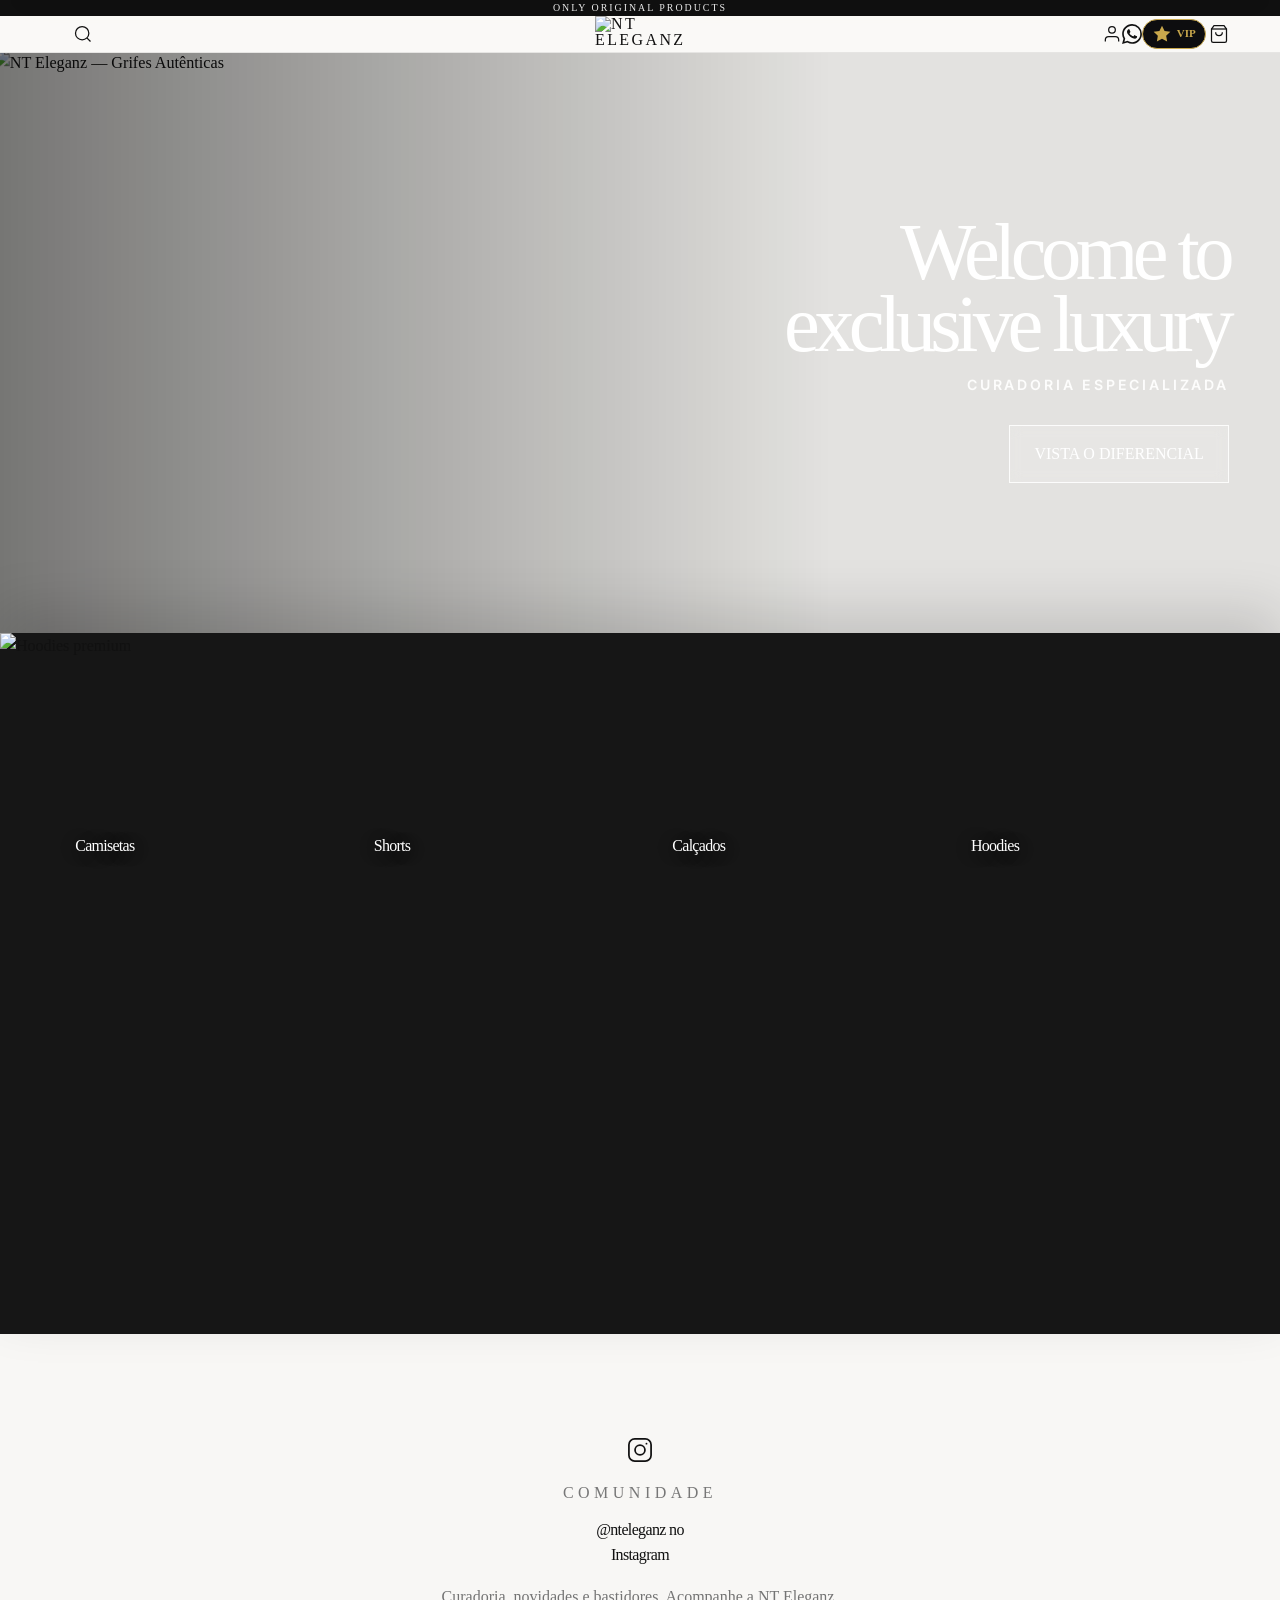
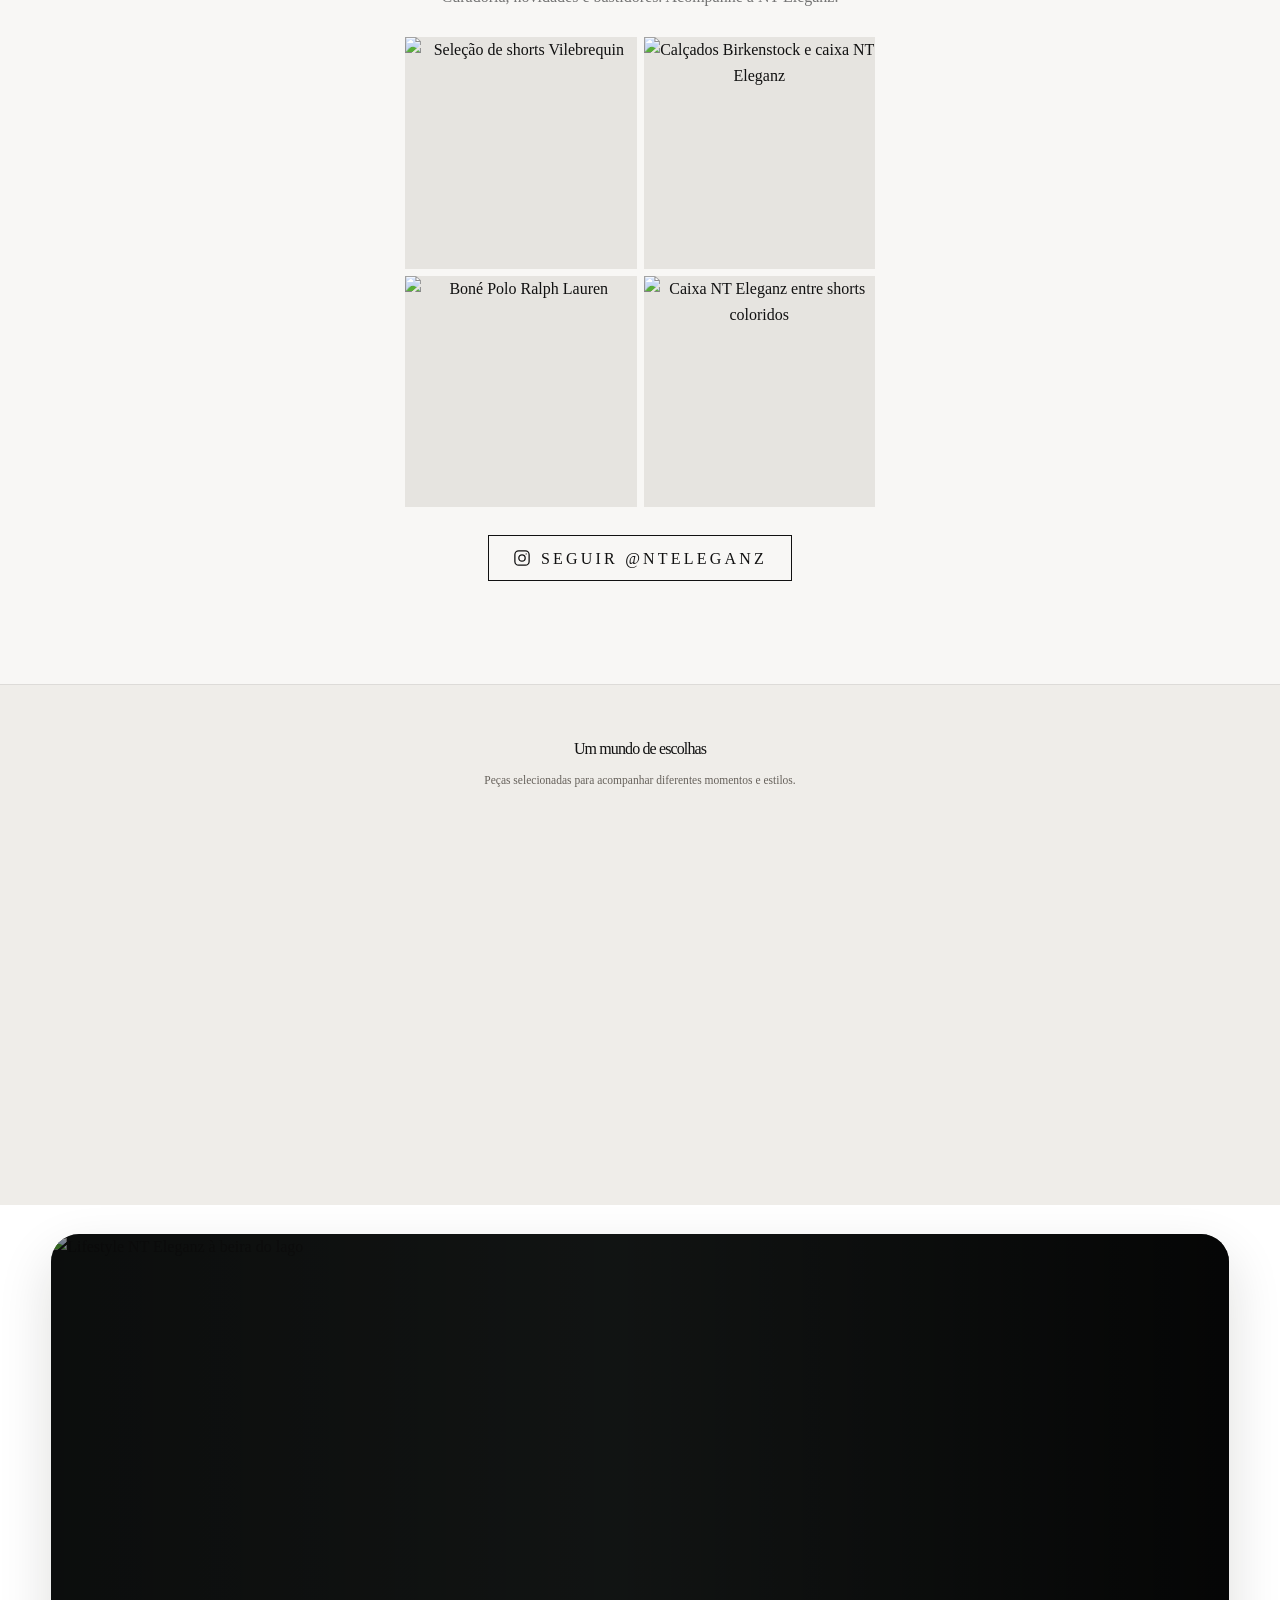
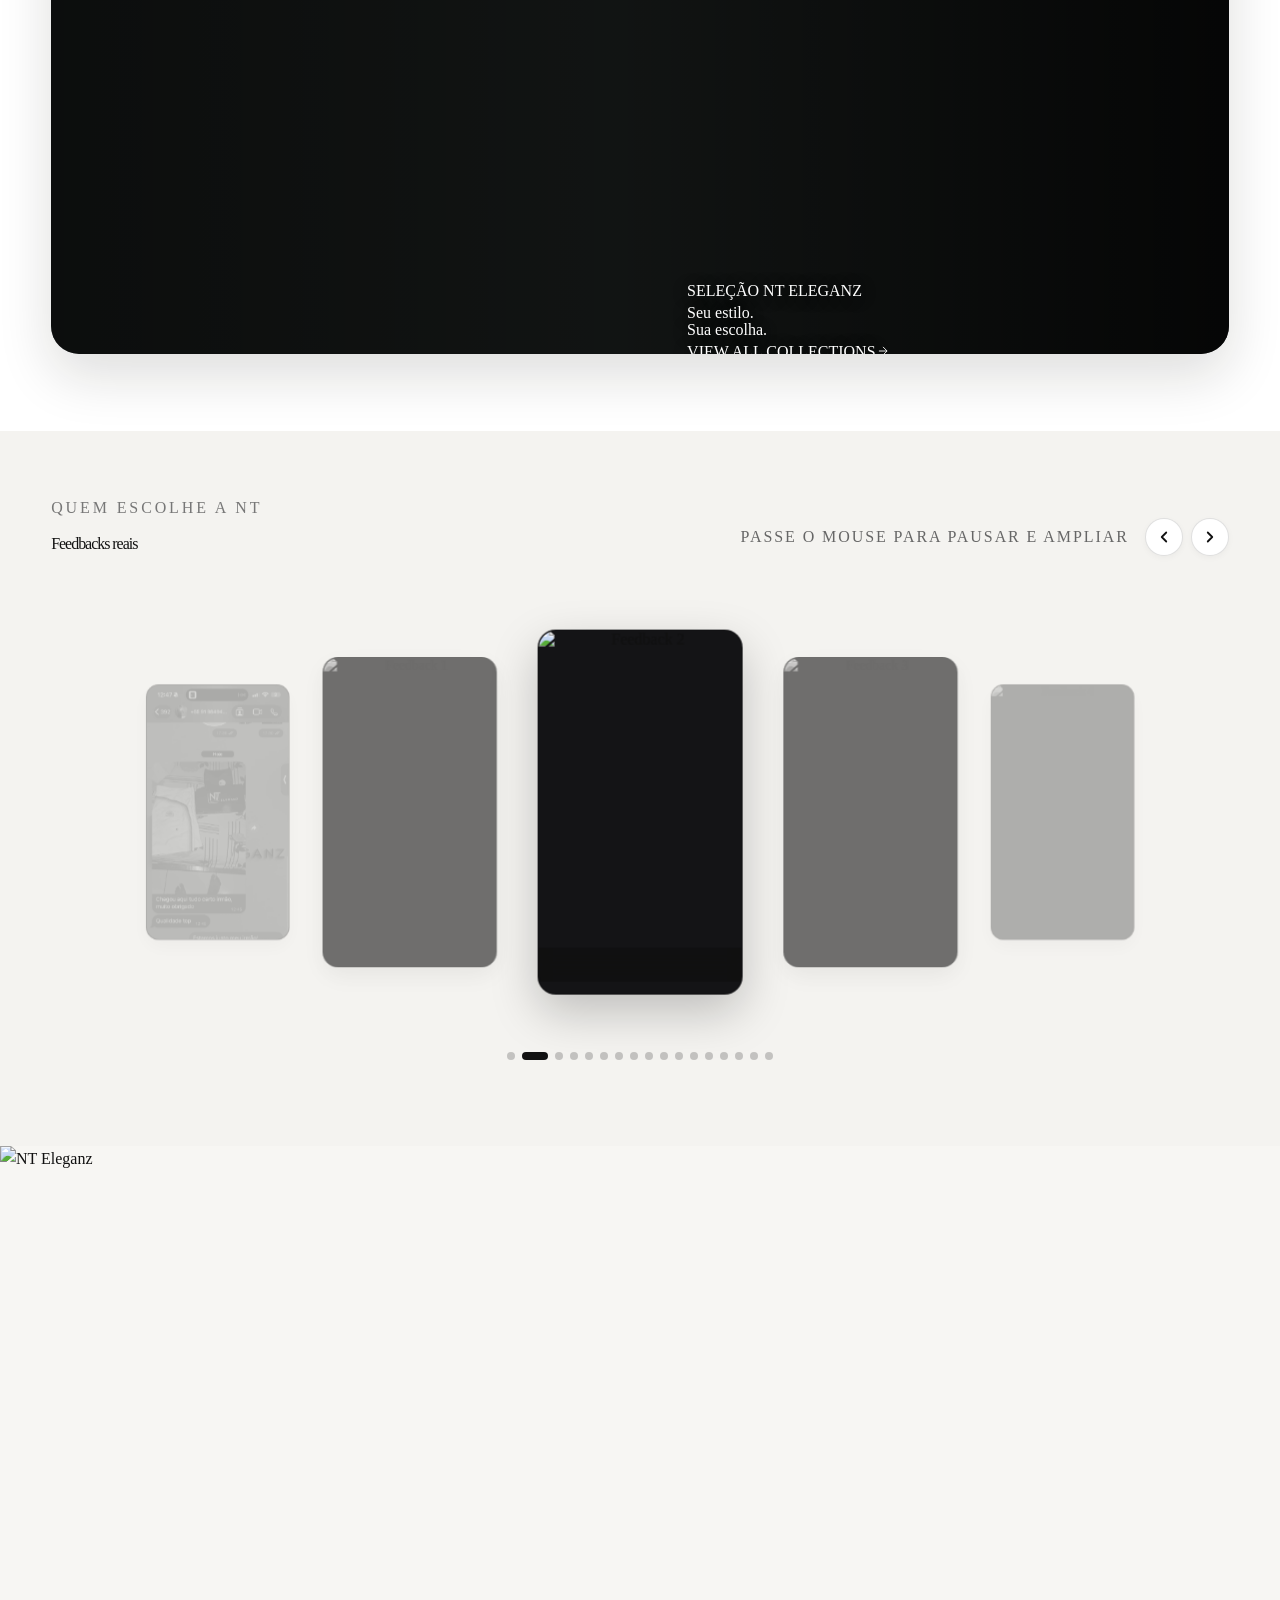
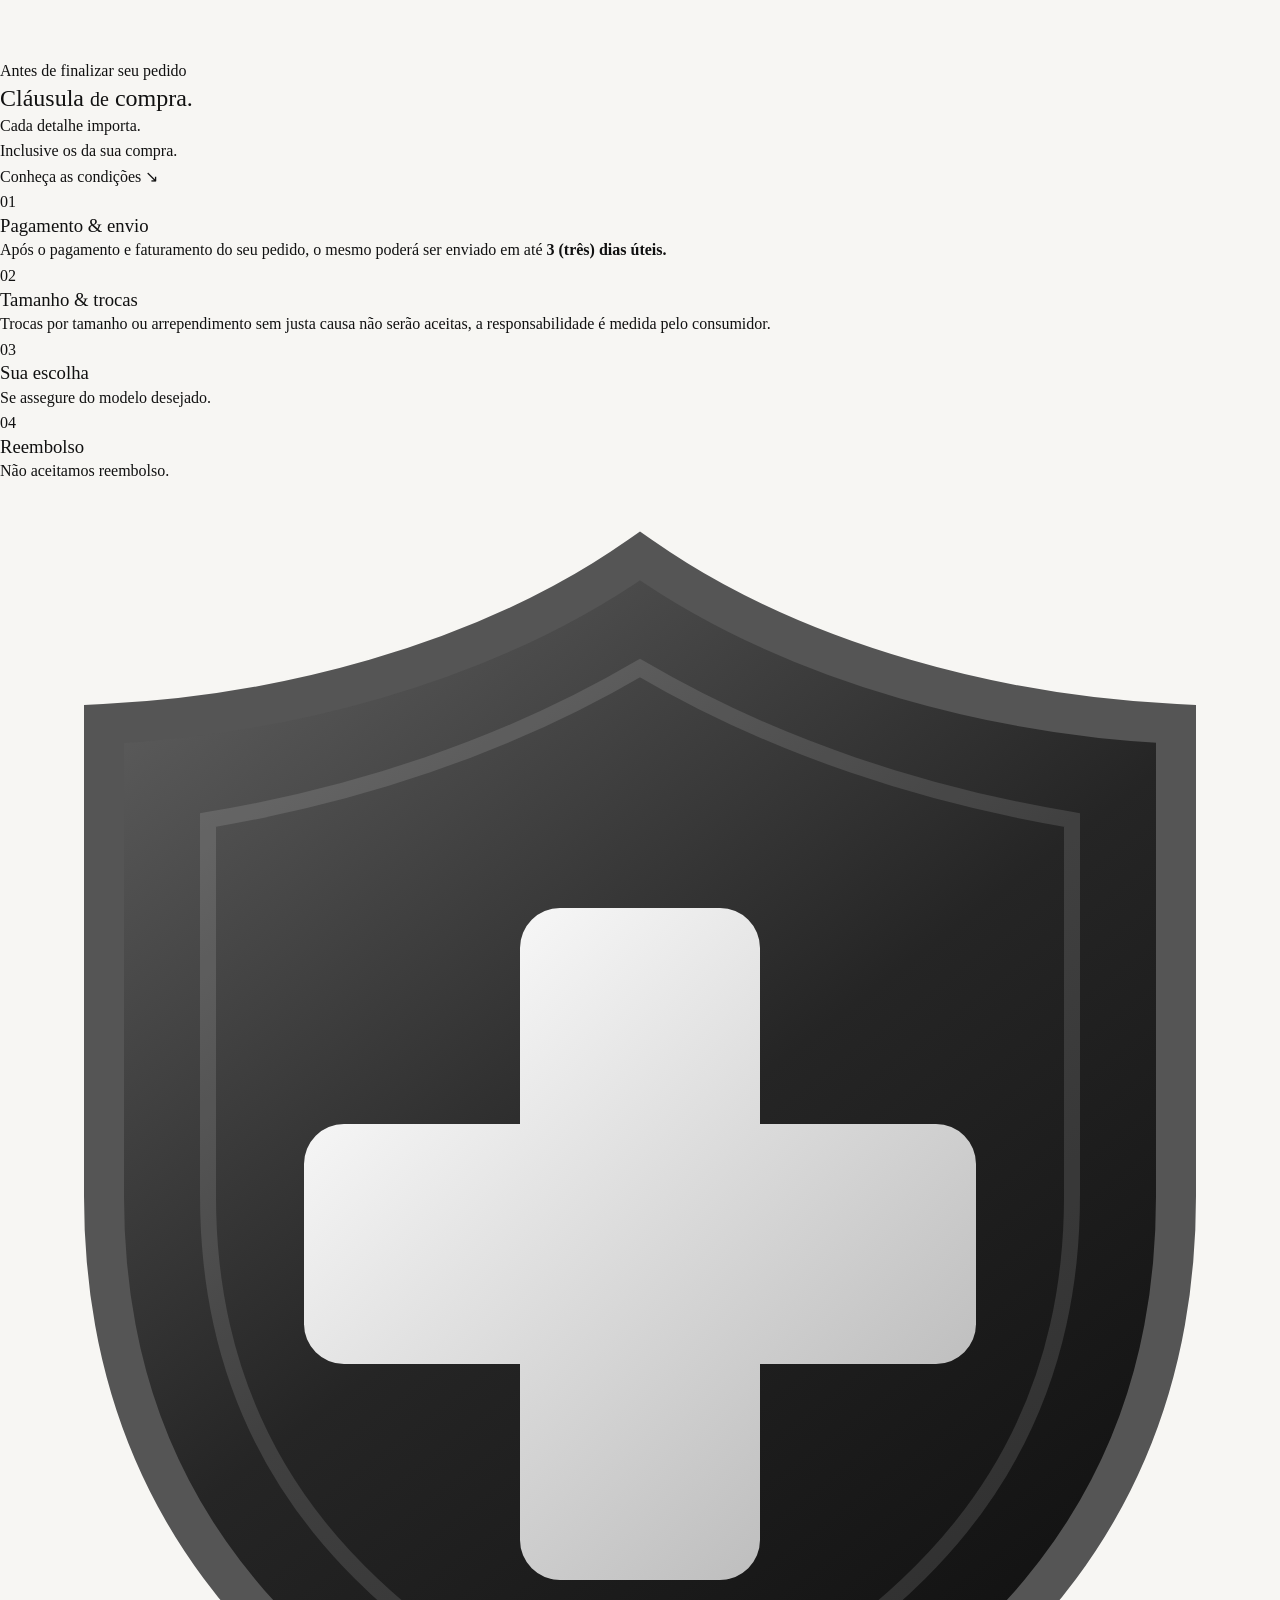
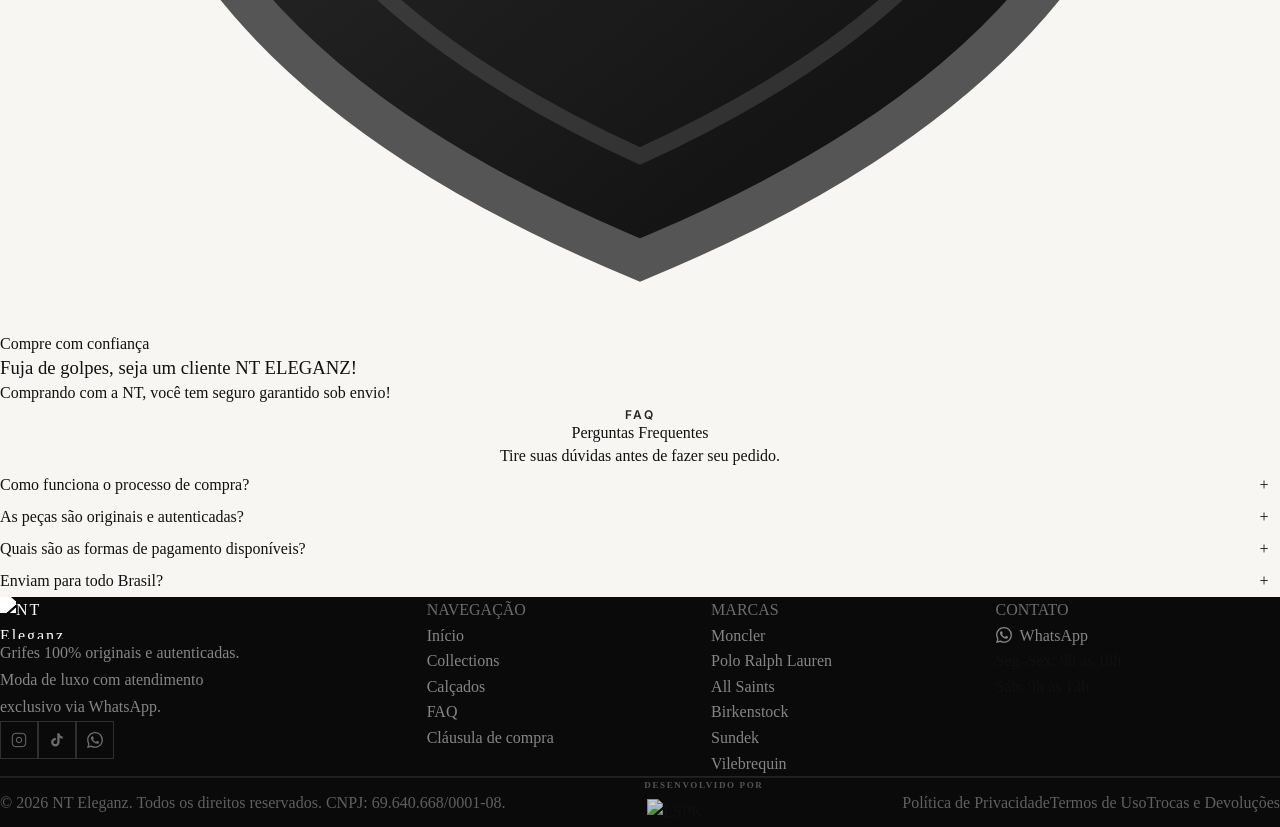
==== commit 613e421b: "feat: Area VIP com planos Mensal e Vitalicio, Acesso Antecipado e blindagem 100% backend" ====
--- a/index.html
+++ b/index.html
@@ -48,6 +48,7 @@
   <link rel="stylesheet" href="css/main.css?v=20260930" />
   <link rel="stylesheet" href="css/purchase-terms.css" />
   <link rel="stylesheet" href="css/mysupplies.css?v=20261110-peca-v4" />
+  <link rel="stylesheet" href="css/vip-modal.css?v=20261112b" />
   <script src="/js/image-compat.js" defer></script>
 </head>
 
@@ -108,6 +109,7 @@
       <!-- nav links fanning upward -->
       <nav class="menu-orb-nav">
         <a href="#" class="orb-link" onclick="window.nteOpenCustomerOrders?.(); document.getElementById('orb-close-btn')?.click(); return false;" data-label="Meus Pedidos">Meus Pedidos</a>
+        <a href="/vip/" class="orb-link" data-label="Área VIP" style="color:#c9a84c; font-weight:700;">Área VIP</a>
         <a href="/collections/" class="orb-link" data-label="Todos os produtos">Todos os produtos</a>
         <a href="/collections/calcados/" class="orb-link" data-label="Calçados">Calçados</a>
         <a href="/collections/camisetas/" class="orb-link" data-label="Camisetas">Camisetas</a>
@@ -246,6 +248,10 @@
             <path
               d="M17.472 14.382c-.297-.149-1.758-.867-2.03-.967-.273-.099-.471-.148-.67.15-.197.297-.767.966-.94 1.164-.173.199-.347.223-.644.075-.297-.15-1.255-.463-2.39-1.475-.883-.788-1.48-1.761-1.653-2.059-.173-.297-.018-.458.13-.606.134-.133.298-.347.446-.52.149-.174.198-.298.298-.497.099-.198.05-.371-.025-.52-.075-.149-.669-1.612-.916-2.207-.242-.579-.487-.5-.669-.51-.173-.008-.371-.01-.57-.01-.198 0-.52.074-.792.372-.272.297-1.04 1.016-1.04 2.479 0 1.462 1.065 2.875 1.213 3.074.149.198 2.096 3.2 5.077 4.487.709.306 1.262.489 1.694.625.712.227 1.36.195 1.871.118.571-.085 1.758-.719 2.006-1.413.248-.694.248-1.289.173-1.413-.074-.124-.272-.198-.57-.347m-5.421 7.403h-.004a9.87 9.87 0 0 1-5.031-1.378l-.361-.214-3.741.982.998-3.648-.235-.374a9.86 9.86 0 0 1-1.51-5.26c.001-5.45 4.436-9.884 9.888-9.884 2.64 0 5.122 1.03 6.988 2.898a9.825 9.825 0 0 1 2.893 6.994c-.003 5.45-4.437 9.884-9.885 9.884m8.413-18.297A11.815 11.815 0 0 0 12.05 0C5.495 0 .16 5.335.157 11.892c0 2.096.547 4.142 1.588 5.945L.057 24l6.305-1.654a11.882 11.882 0 0 0 5.683 1.448h.005c6.554 0 11.89-5.335 11.893-11.893a11.821 11.821 0 0 0-3.48-8.413Z" />
           </svg>
+        </a>
+        <a href="/vip/" class="header-icon-btn header-vip-btn" aria-label="Área VIP" title="Área VIP" style="display:inline-flex; align-items:center; gap:5px; padding:4px 9px; border-radius:18px; background:#0d0d0f; color:#c9a84c; border:1px solid #c9a84c; font-size:11px; font-weight:700; text-decoration:none; margin-right:3px;">
+          <svg width="12" height="12" viewBox="0 0 24 24" fill="#c9a84c"><polygon points="12 2 15.09 8.26 22 9.27 17 14.14 18.18 21.02 12 17.77 5.82 21.02 7 14.14 2 9.27 8.91 8.26 12 2"/></svg>
+          <span>VIP</span>
         </a>
         <button id="cart-open-btn" class="header-icon-btn" aria-label="Carrinho" style="position: relative;">
           <svg viewBox="0 0 24 24" fill="none" stroke="currentColor" stroke-width="1.5">
@@ -732,6 +738,7 @@
   <script src="js/purchase-terms.js"></script>
   <script src="js/world-gallery.js?v=20260930"></script>
   <script src="/js/tracking.js?v=20261107-dedup"></script>
+  <script src="js/vip-modal.js?v=20261112b" defer></script>
 
 </body>
 
--- a/css/vip-modal.css
+++ b/css/vip-modal.css
@@ -0,0 +1,257 @@
+/* ============================================================
+   NT ELEGANZ — VIP MODAL / BOTTOM SHEET (FYND VIP REPLICA)
+   Estética de Luxo Minimalista com Paleta Dourada e Escura
+   Regra: Proibido o uso de emojis. Ícones SVG apenas.
+   ============================================================ */
+
+.nte-vip-modal-backdrop {
+  position: fixed;
+  inset: 0;
+  z-index: 100000;
+  background: rgba(0, 0, 0, 0.7);
+  backdrop-filter: blur(10px);
+  -webkit-backdrop-filter: blur(10px);
+  display: flex;
+  align-items: flex-end;
+  justify-content: center;
+  opacity: 0;
+  visibility: hidden;
+  transition: opacity 0.3s cubic-bezier(0.16, 1, 0.3, 1), visibility 0.3s cubic-bezier(0.16, 1, 0.3, 1);
+  padding: 0;
+}
+
+@media (min-width: 640px) {
+  .nte-vip-modal-backdrop {
+    align-items: center;
+    padding: 20px;
+  }
+}
+
+.nte-vip-modal-backdrop.is-open {
+  opacity: 1;
+  visibility: visible;
+}
+
+.nte-vip-modal-sheet {
+  background: #0d0d0f;
+  color: #f7f6f2;
+  width: 100%;
+  max-width: 440px;
+  border-top-left-radius: 24px;
+  border-top-right-radius: 24px;
+  border: 1px solid rgba(201, 168, 76, 0.25);
+  box-shadow: 0 -10px 40px rgba(0, 0, 0, 0.6);
+  padding: 16px 24px 32px;
+  transform: translateY(100%);
+  transition: transform 0.32s cubic-bezier(0.16, 1, 0.3, 1);
+  position: relative;
+  max-height: 92vh;
+  overflow-y: auto;
+  -webkit-overflow-scrolling: touch;
+}
+
+@media (min-width: 640px) {
+  .nte-vip-modal-sheet {
+    border-radius: 24px;
+    transform: translateY(20px) scale(0.98);
+    transition: transform 0.25s cubic-bezier(0.16, 1, 0.3, 1);
+  }
+  .nte-vip-modal-backdrop.is-open .nte-vip-modal-sheet {
+    transform: translateY(0) scale(1);
+  }
+}
+
+.nte-vip-modal-backdrop.is-open .nte-vip-modal-sheet {
+  transform: translateY(0);
+}
+
+.nte-vip-modal__handle {
+  width: 36px;
+  height: 4px;
+  border-radius: 2px;
+  background: #333338;
+  margin: 0 auto 16px;
+}
+
+.nte-vip-modal__close {
+  position: absolute;
+  top: 18px;
+  right: 18px;
+  background: none;
+  border: none;
+  color: #888890;
+  cursor: pointer;
+  padding: 4px;
+  line-height: 1;
+  display: flex;
+  align-items: center;
+  justify-content: center;
+  transition: color 0.2s;
+}
+
+.nte-vip-modal__close:hover {
+  color: #ffffff;
+}
+
+.nte-vip-modal__top-badge {
+  display: flex;
+  flex-direction: column;
+  align-items: center;
+  justify-content: center;
+  gap: 2px;
+  margin-bottom: 20px;
+}
+
+.nte-vip-modal__top-badge svg {
+  color: #c9a84c;
+  width: 30px;
+  height: 24px;
+}
+
+.nte-vip-modal__top-badge-text {
+  font-size: 13px;
+  font-weight: 800;
+  letter-spacing: 0.15em;
+  color: #c9a84c;
+  text-transform: uppercase;
+}
+
+.nte-vip-modal__kicker {
+  font-size: 10.5px;
+  font-weight: 800;
+  letter-spacing: 0.12em;
+  text-transform: uppercase;
+  color: #c9a84c;
+  margin-bottom: 6px;
+}
+
+.nte-vip-modal__title {
+  font-size: 23px;
+  font-weight: 800;
+  color: #ffffff;
+  margin-bottom: 8px;
+  letter-spacing: -0.01em;
+}
+
+.nte-vip-modal__subtitle {
+  font-size: 13.5px;
+  line-height: 1.45;
+  color: #9e9ea5;
+  margin-bottom: 24px;
+}
+
+.nte-vip-modal__list {
+  display: flex;
+  flex-direction: column;
+  gap: 16px;
+  margin-bottom: 24px;
+}
+
+.nte-vip-modal__item {
+  display: flex;
+  align-items: flex-start;
+  gap: 12px;
+  text-align: left;
+}
+
+.nte-vip-modal__item-icon {
+  color: #c9a84c;
+  flex-shrink: 0;
+  margin-top: 1px;
+}
+
+.nte-vip-modal__item-title {
+  font-size: 14px;
+  font-weight: 700;
+  color: #ffffff;
+  margin-bottom: 2px;
+}
+
+.nte-vip-modal__item-desc {
+  font-size: 12px;
+  color: #8c8c94;
+  line-height: 1.4;
+}
+
+.nte-vip-modal__price-box {
+  background: #151518;
+  border: 1px solid #28282e;
+  border-radius: 12px;
+  padding: 14px 16px;
+  margin-bottom: 16px;
+  text-align: center;
+}
+
+.nte-vip-modal__price-main {
+  font-size: 13.5px;
+  color: #e5e5ea;
+  margin-bottom: 2px;
+}
+
+.nte-vip-modal__price-main strong {
+  color: #c9a84c;
+  font-size: 15px;
+  font-weight: 800;
+}
+
+.nte-vip-modal__price-sub {
+  font-size: 12px;
+  color: #8e8e96;
+}
+
+.nte-vip-modal__btn-cta {
+  display: flex;
+  align-items: center;
+  justify-content: center;
+  gap: 8px;
+  width: 100%;
+  padding: 16px;
+  background: #c9a84c;
+  background: linear-gradient(135deg, #d4af37, #b8932b);
+  color: #0b0b0d;
+  font-size: 13px;
+  font-weight: 800;
+  letter-spacing: 0.1em;
+  text-transform: uppercase;
+  border: none;
+  border-radius: 30px;
+  cursor: pointer;
+  text-decoration: none;
+  transition: transform 0.15s ease, opacity 0.2s;
+  box-shadow: 0 4px 16px rgba(201, 168, 76, 0.25);
+}
+
+.nte-vip-modal__btn-cta:hover {
+  opacity: 0.95;
+  transform: translateY(-1px);
+}
+
+.nte-vip-modal__btn-dismiss {
+  display: block;
+  background: none;
+  border: none;
+  color: #888890;
+  font-size: 13px;
+  font-weight: 500;
+  cursor: pointer;
+  margin: 16px auto 0;
+  transition: color 0.2s;
+}
+
+.nte-vip-modal__btn-dismiss:hover {
+  color: #ffffff;
+}
+
+.nte-vip-modal__login-link {
+  display: block;
+  text-align: center;
+  margin-top: 10px;
+  font-size: 11.5px;
+  color: #777780;
+  text-decoration: none;
+  transition: color 0.2s;
+}
+
+.nte-vip-modal__login-link:hover {
+  color: #c9a84c;
+}
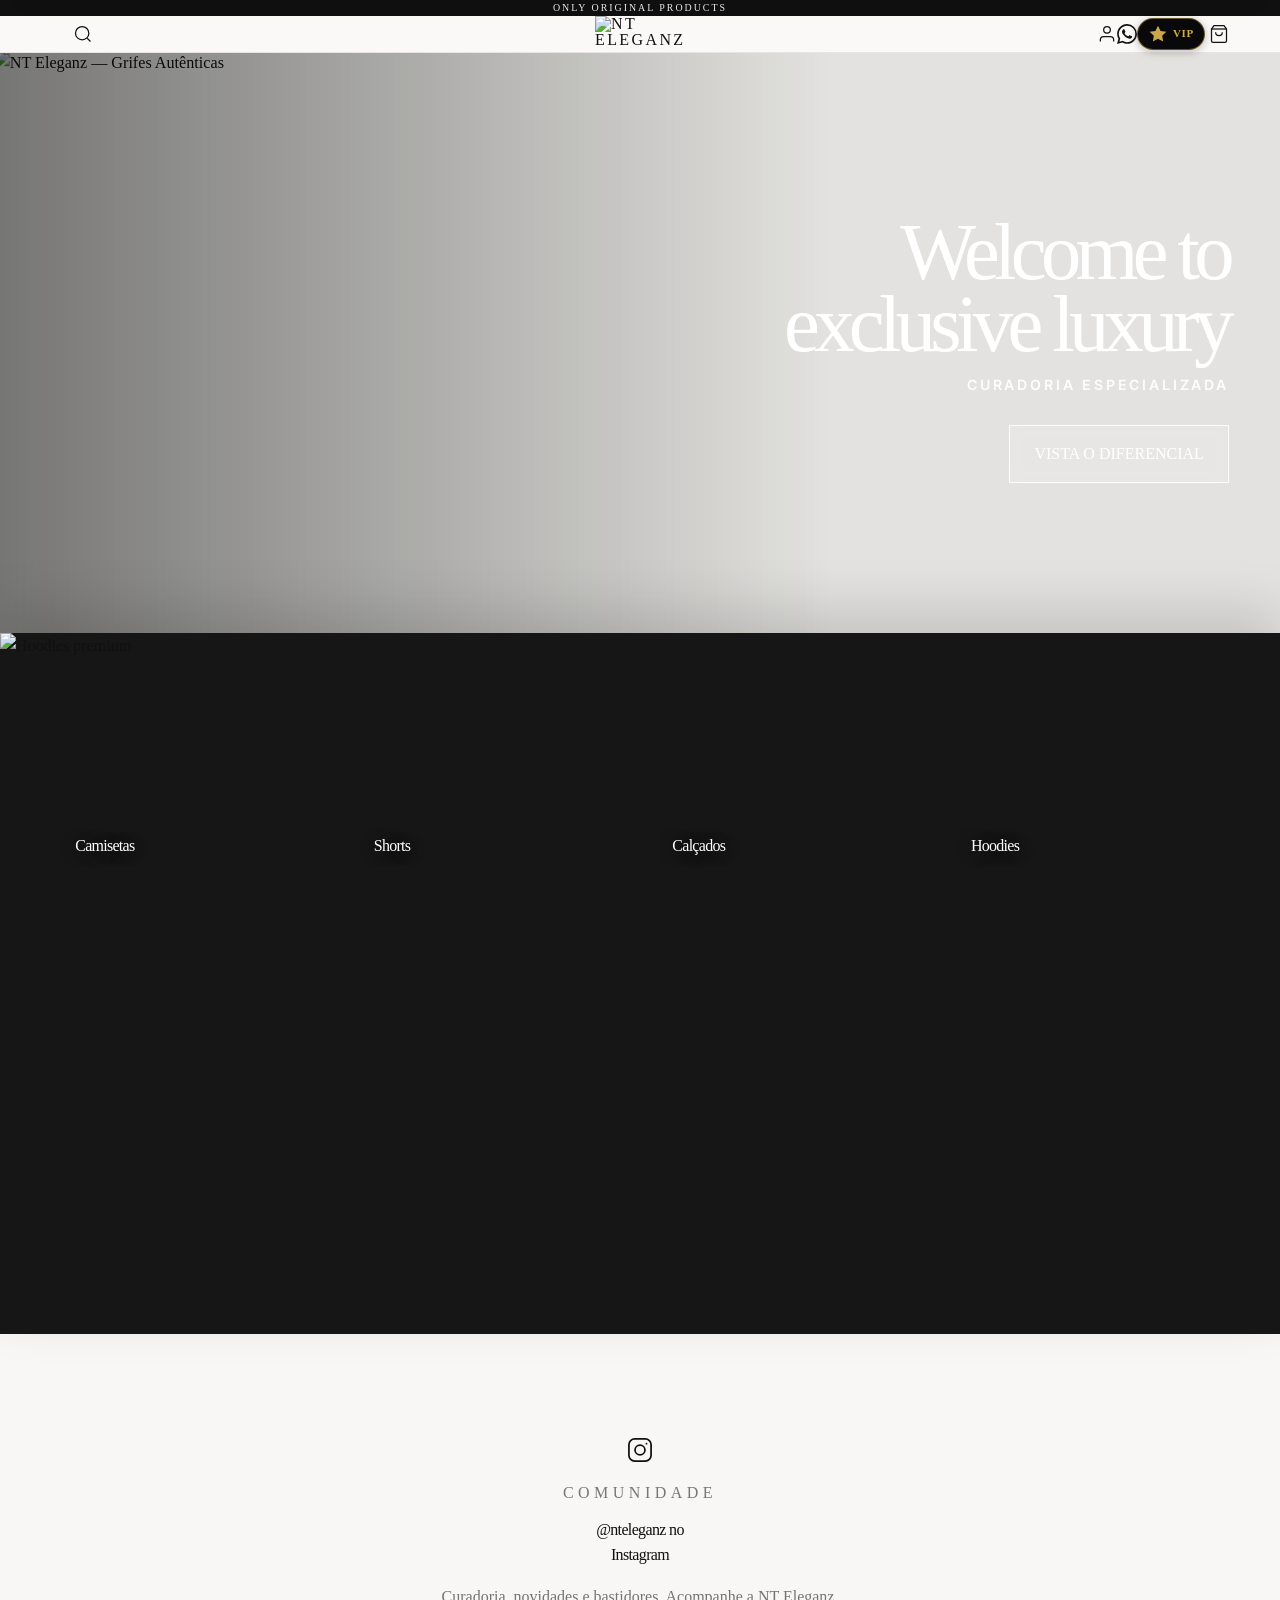
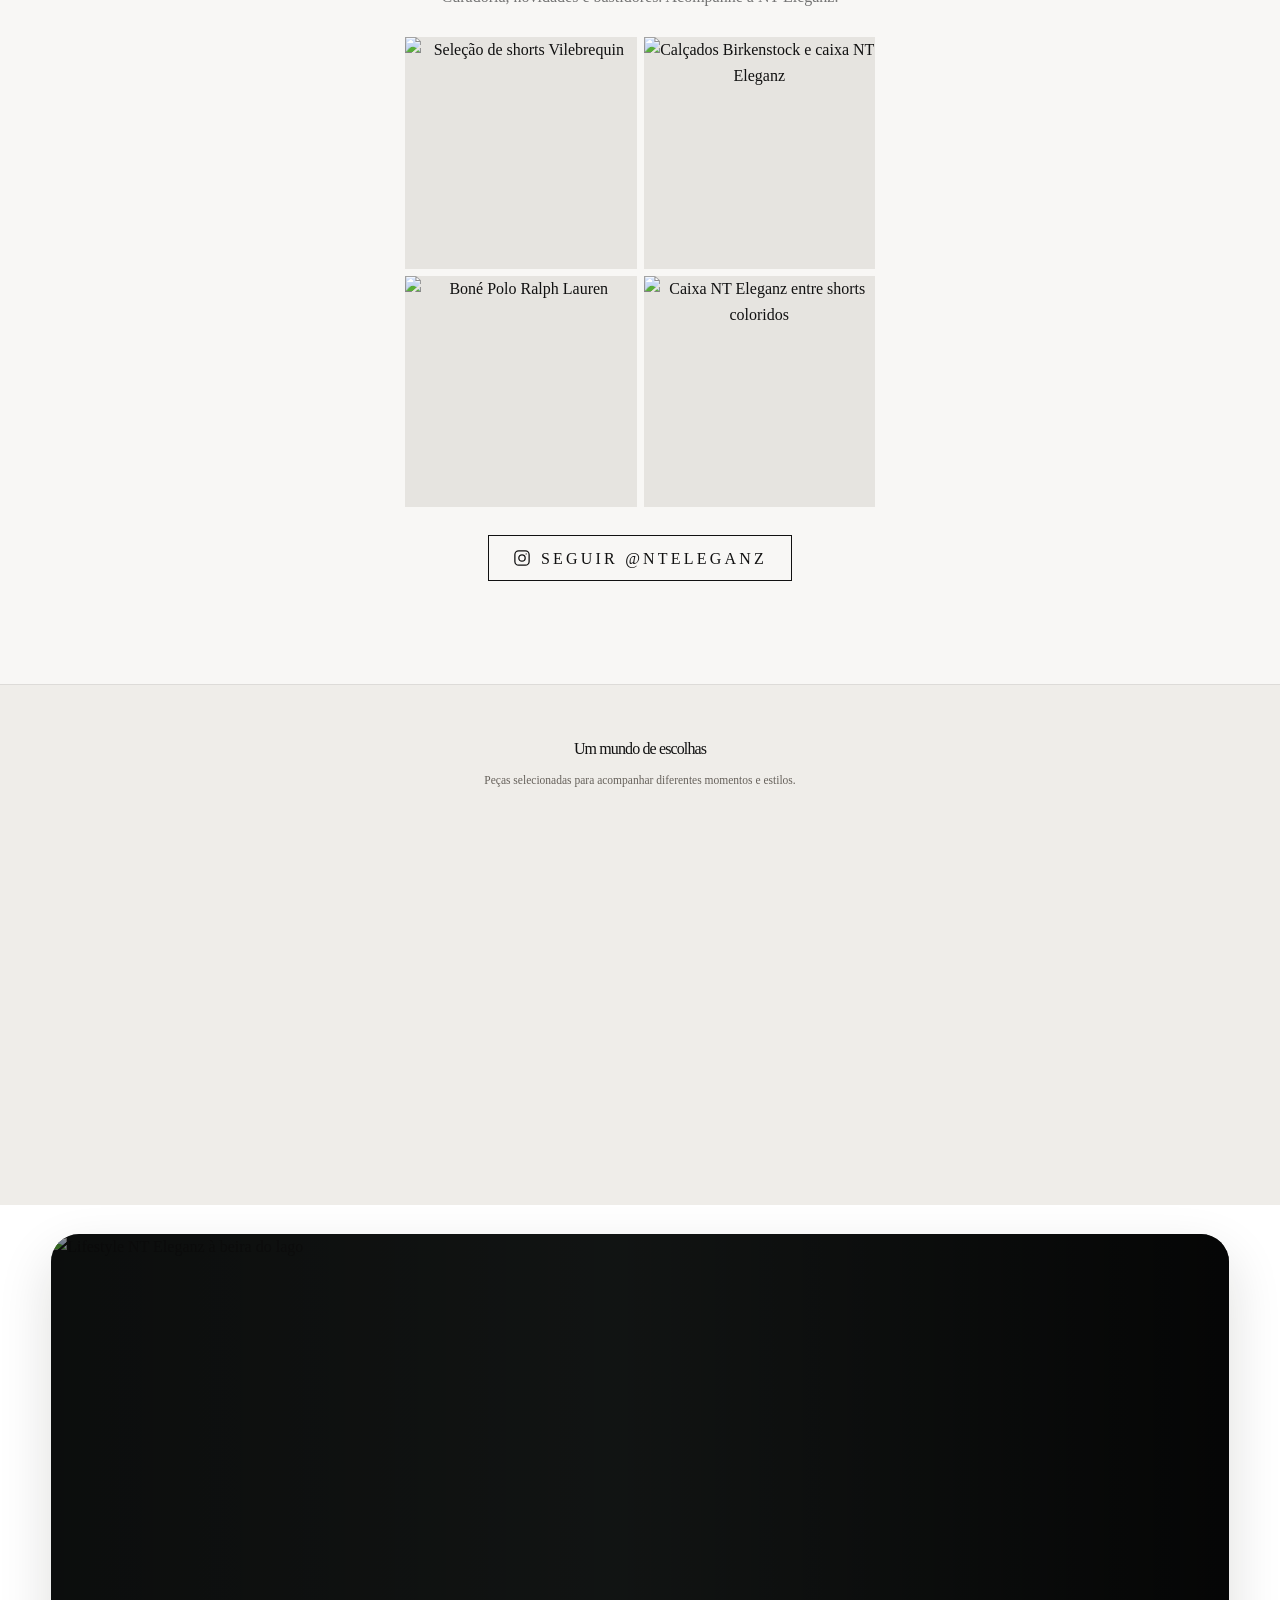
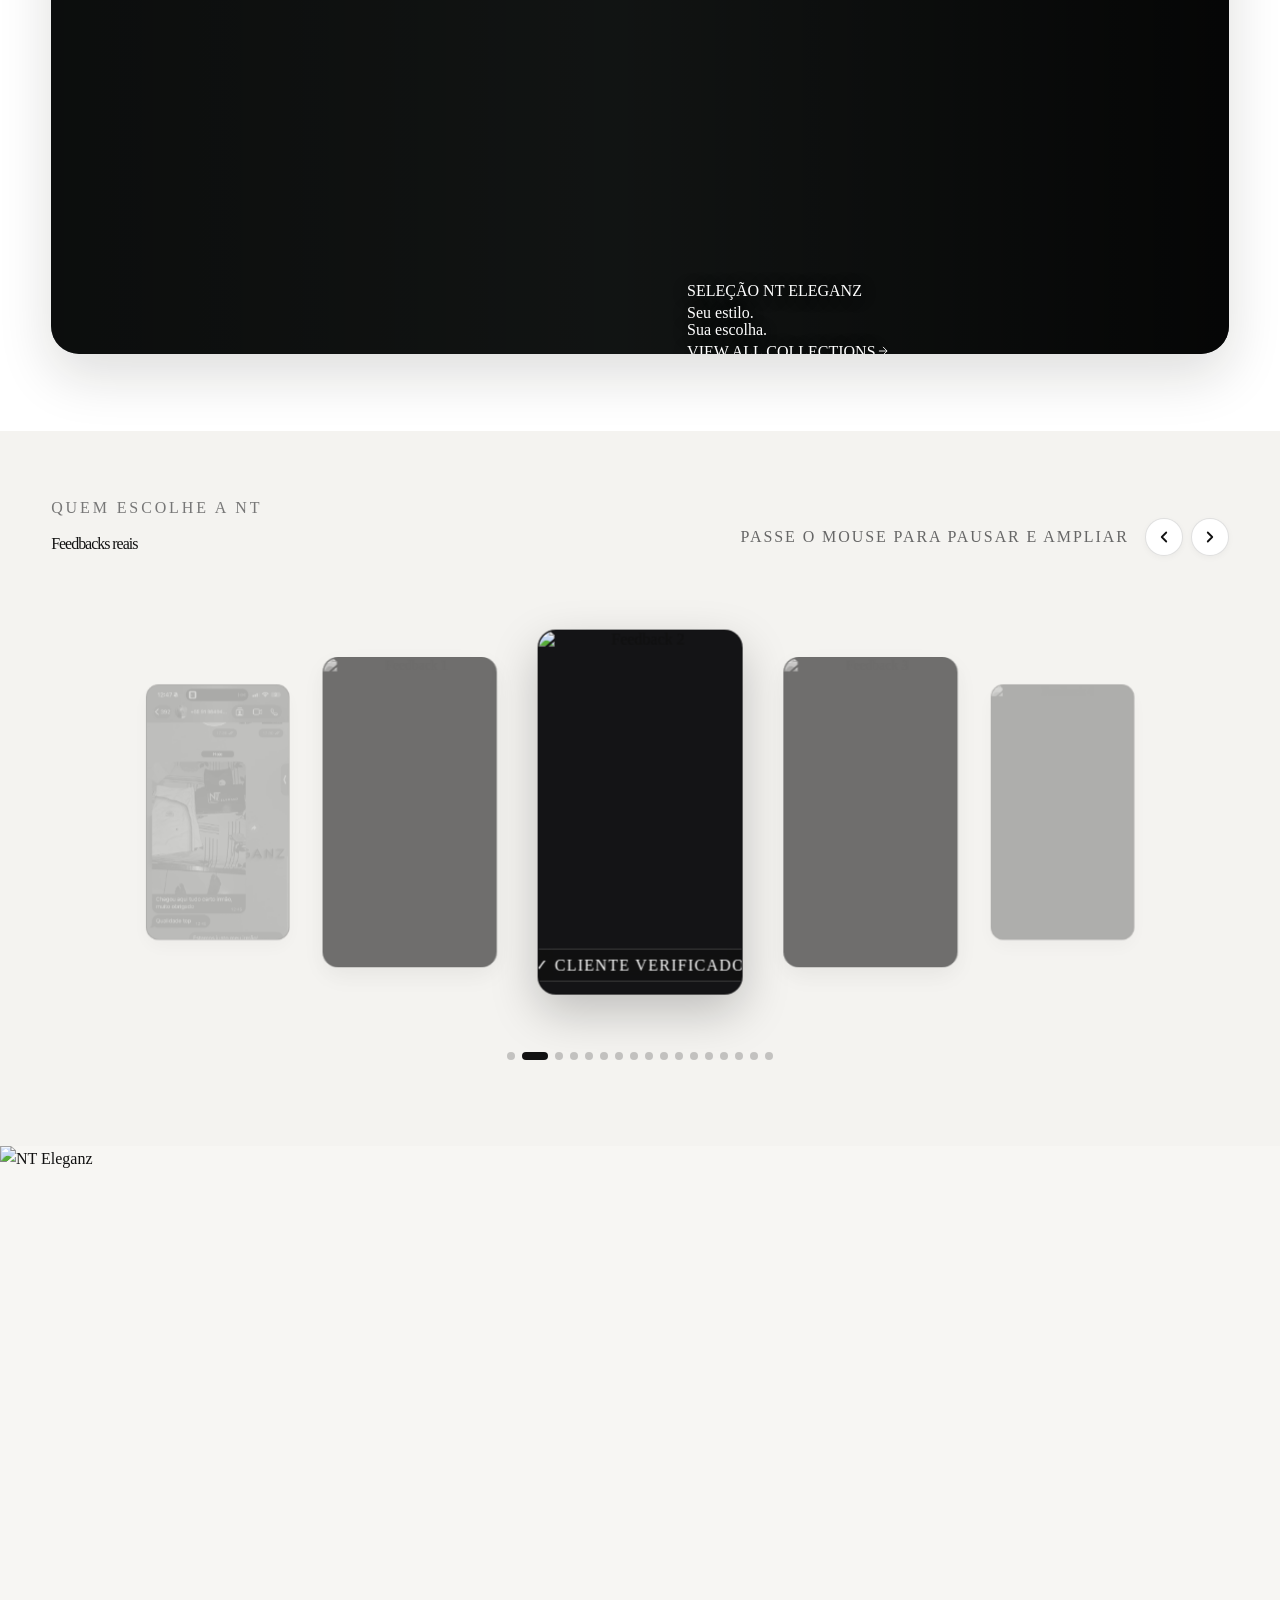
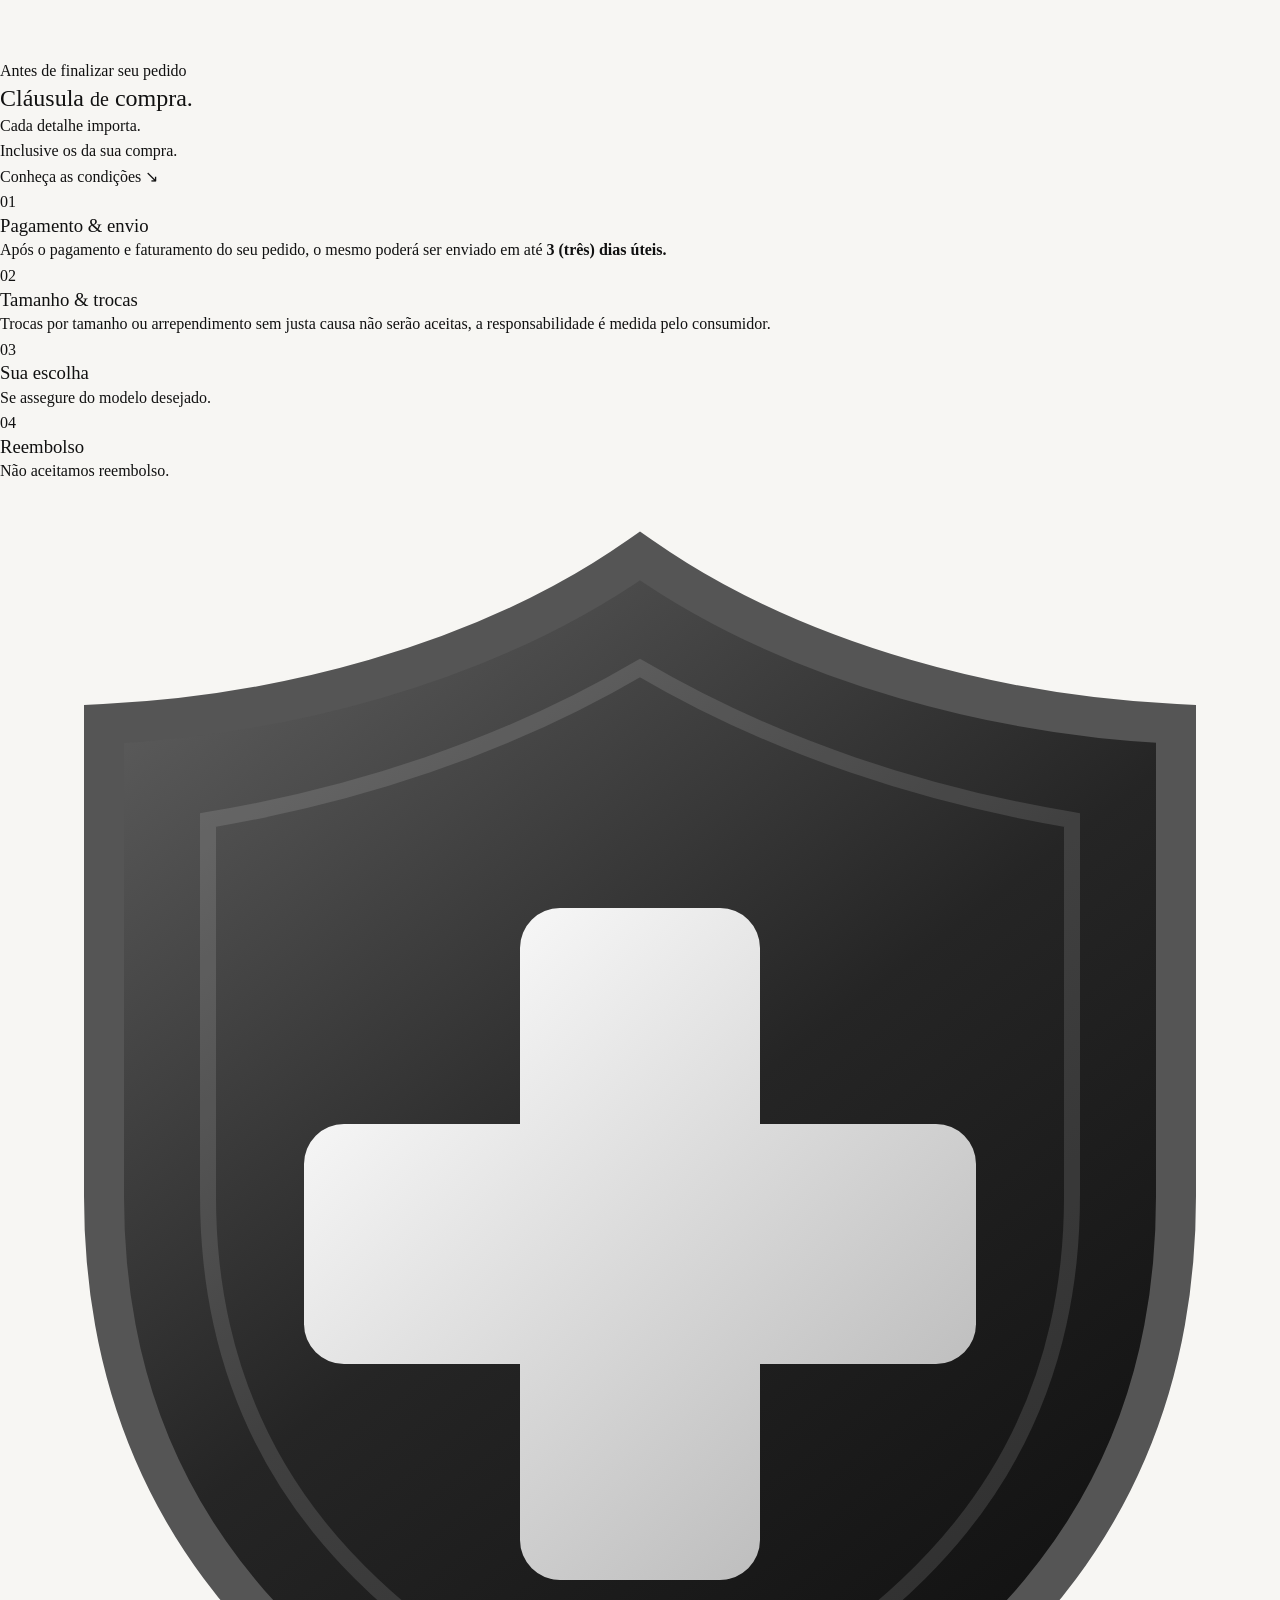
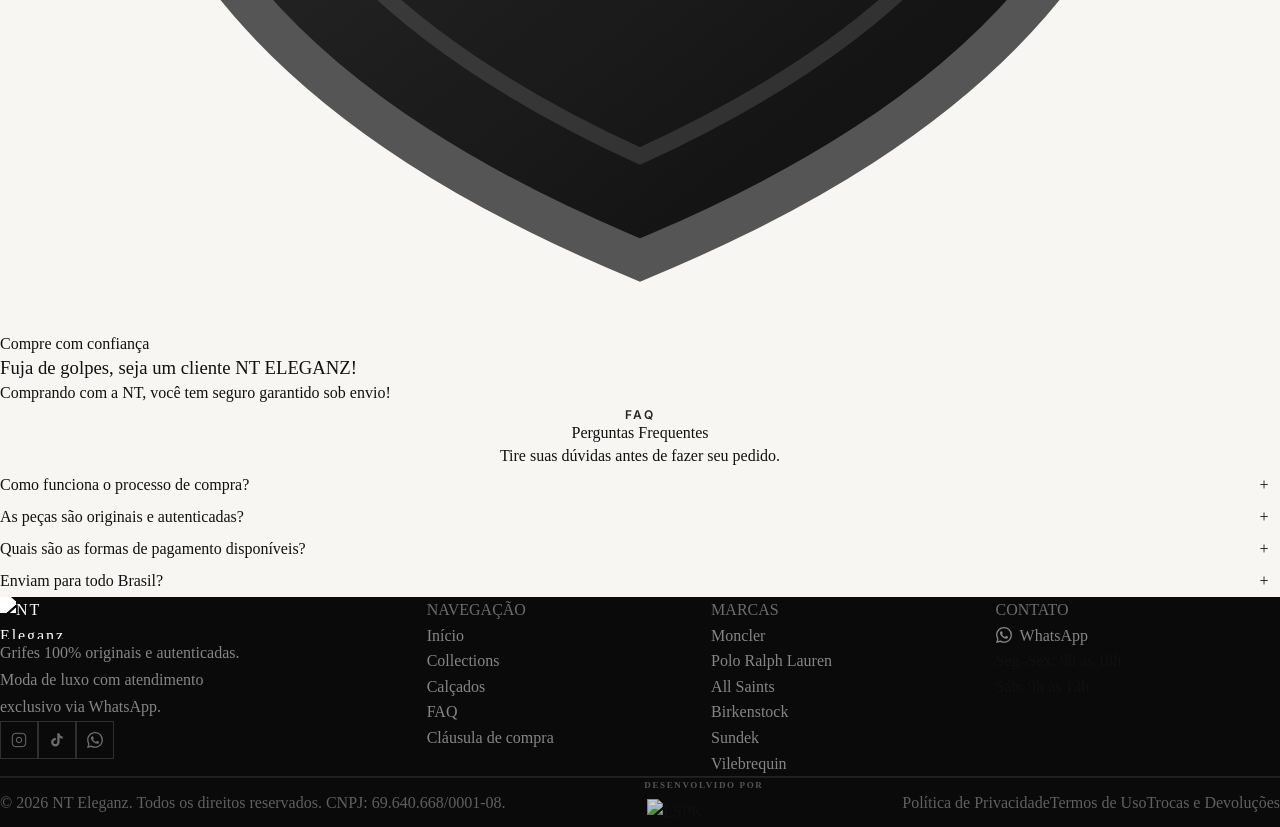
==== commit 4cc1c8eb: "feat(vip): redesign luxo tema claro, cadastro por @ e whatsapp, persistencia e rota compartilhavel" ====
--- a/index.html
+++ b/index.html
@@ -249,7 +249,7 @@
               d="M17.472 14.382c-.297-.149-1.758-.867-2.03-.967-.273-.099-.471-.148-.67.15-.197.297-.767.966-.94 1.164-.173.199-.347.223-.644.075-.297-.15-1.255-.463-2.39-1.475-.883-.788-1.48-1.761-1.653-2.059-.173-.297-.018-.458.13-.606.134-.133.298-.347.446-.52.149-.174.198-.298.298-.497.099-.198.05-.371-.025-.52-.075-.149-.669-1.612-.916-2.207-.242-.579-.487-.5-.669-.51-.173-.008-.371-.01-.57-.01-.198 0-.52.074-.792.372-.272.297-1.04 1.016-1.04 2.479 0 1.462 1.065 2.875 1.213 3.074.149.198 2.096 3.2 5.077 4.487.709.306 1.262.489 1.694.625.712.227 1.36.195 1.871.118.571-.085 1.758-.719 2.006-1.413.248-.694.248-1.289.173-1.413-.074-.124-.272-.198-.57-.347m-5.421 7.403h-.004a9.87 9.87 0 0 1-5.031-1.378l-.361-.214-3.741.982.998-3.648-.235-.374a9.86 9.86 0 0 1-1.51-5.26c.001-5.45 4.436-9.884 9.888-9.884 2.64 0 5.122 1.03 6.988 2.898a9.825 9.825 0 0 1 2.893 6.994c-.003 5.45-4.437 9.884-9.885 9.884m8.413-18.297A11.815 11.815 0 0 0 12.05 0C5.495 0 .16 5.335.157 11.892c0 2.096.547 4.142 1.588 5.945L.057 24l6.305-1.654a11.882 11.882 0 0 0 5.683 1.448h.005c6.554 0 11.89-5.335 11.893-11.893a11.821 11.821 0 0 0-3.48-8.413Z" />
           </svg>
         </a>
-        <a href="/vip/" class="header-icon-btn header-vip-btn" aria-label="Área VIP" title="Área VIP" style="display:inline-flex; align-items:center; gap:5px; padding:4px 9px; border-radius:18px; background:#0d0d0f; color:#c9a84c; border:1px solid #c9a84c; font-size:11px; font-weight:700; text-decoration:none; margin-right:3px;">
+        <a href="/vip/" class="header-icon-btn header-vip-btn" aria-label="Área VIP" title="Área VIP">
           <svg width="12" height="12" viewBox="0 0 24 24" fill="#c9a84c"><polygon points="12 2 15.09 8.26 22 9.27 17 14.14 18.18 21.02 12 17.77 5.82 21.02 7 14.14 2 9.27 8.91 8.26 12 2"/></svg>
           <span>VIP</span>
         </a>
--- a/css/vip-modal.css
+++ b/css/vip-modal.css
@@ -255,3 +255,47 @@
 .nte-vip-modal__login-link:hover {
   color: #c9a84c;
 }
+
+/* ── HEADER VIP BUTTON (HARMONIZADO COM A NAVBAR) ── */
+.header-vip-btn {
+  display: inline-flex !important;
+  align-items: center !important;
+  justify-content: center !important;
+  gap: 5px !important;
+  padding: 5px 10px !important;
+  height: 32px !important;
+  border-radius: 18px !important;
+  background: #09090b !important;
+  color: #d4af37 !important;
+  border: 1px solid rgba(212, 175, 55, 0.45) !important;
+  font-size: 11px !important;
+  font-weight: 700 !important;
+  letter-spacing: 0.06em !important;
+  text-decoration: none !important;
+  margin-right: 4px !important;
+  box-shadow: 0 2px 8px rgba(0, 0, 0, 0.25) !important;
+  transition: all 0.2s cubic-bezier(0.16, 1, 0.3, 1) !important;
+  flex-shrink: 0 !important;
+}
+
+.header-vip-btn:hover {
+  background: #141418 !important;
+  border-color: #d4af37 !important;
+  color: #ffffff !important;
+  box-shadow: 0 0 12px rgba(212, 175, 55, 0.35) !important;
+  transform: translateY(-1px) !important;
+}
+
+.header-vip-btn.is-vip-active {
+  border-color: rgba(74, 222, 128, 0.5) !important;
+  box-shadow: 0 0 10px rgba(74, 222, 128, 0.25) !important;
+}
+
+.header-vip-btn__dot {
+  width: 6px;
+  height: 6px;
+  border-radius: 50%;
+  background: #4ade80;
+  box-shadow: 0 0 6px #4ade80;
+  display: inline-block;
+}
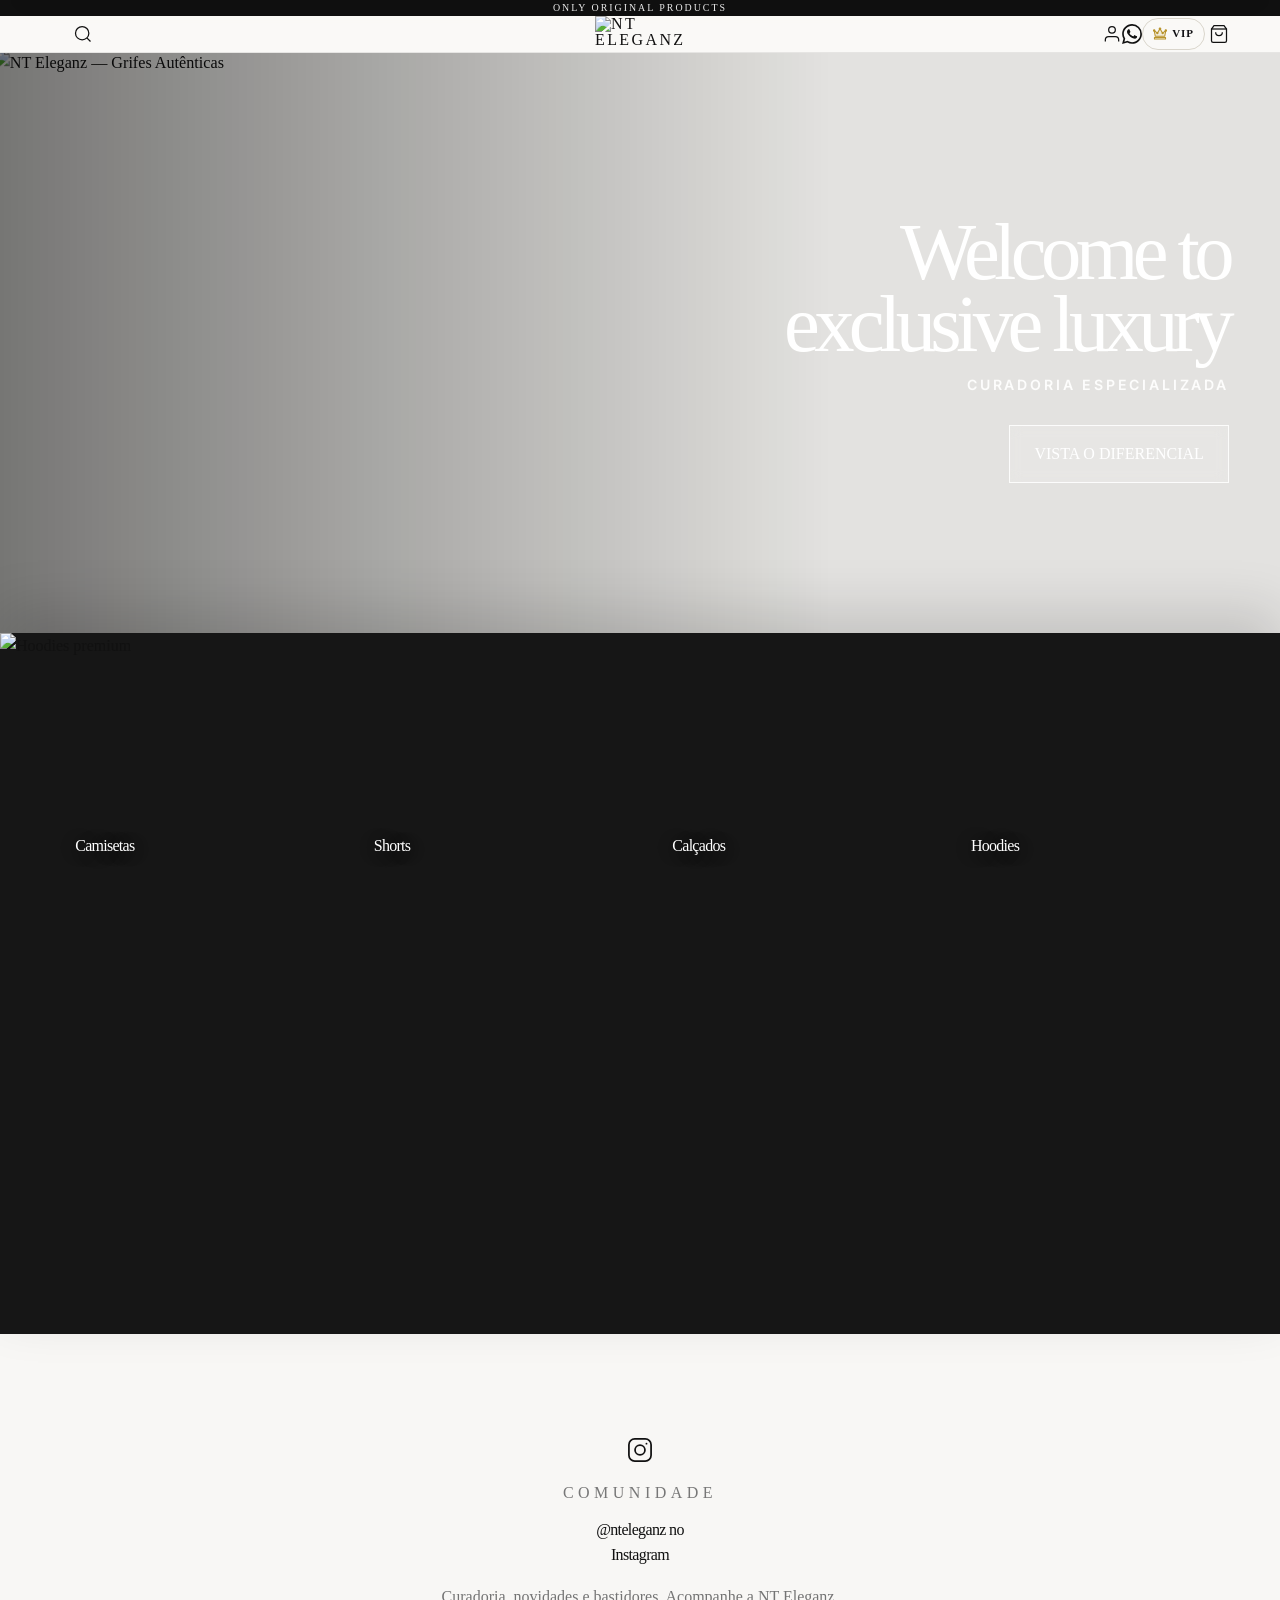
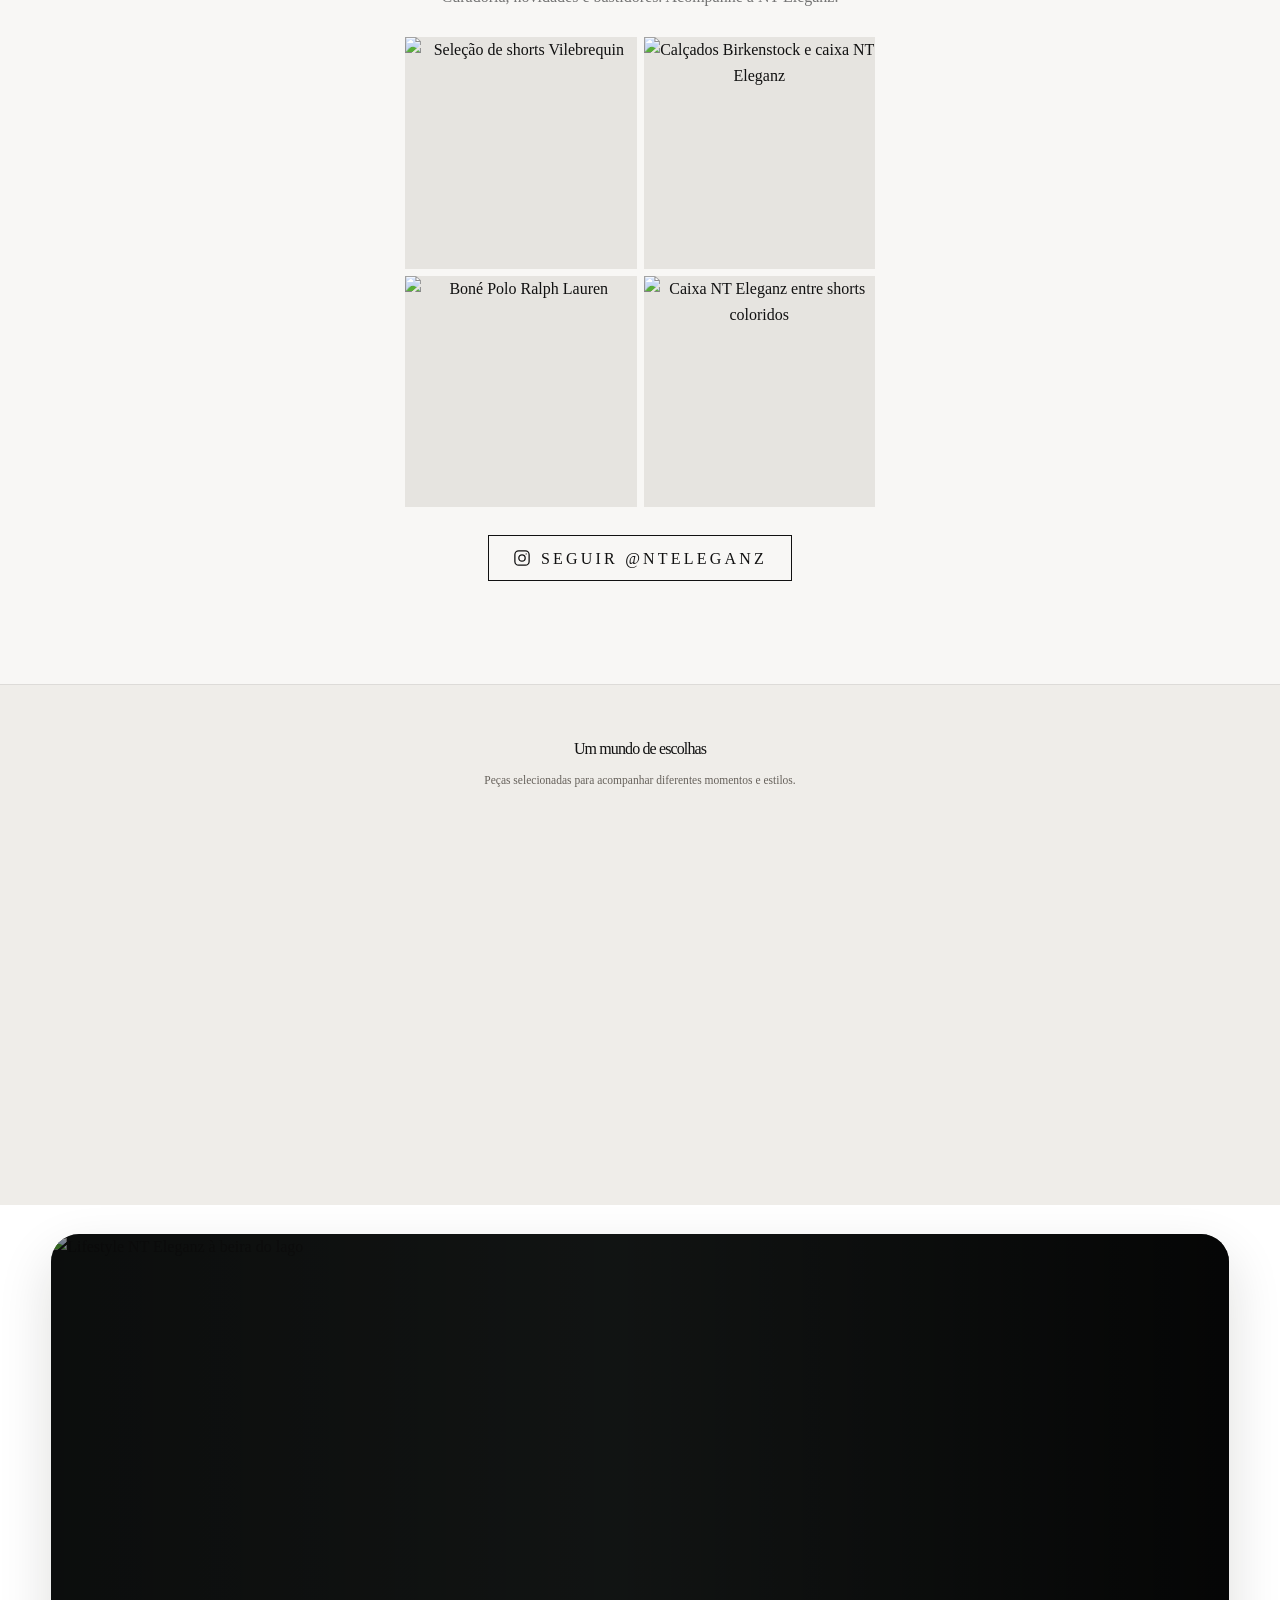
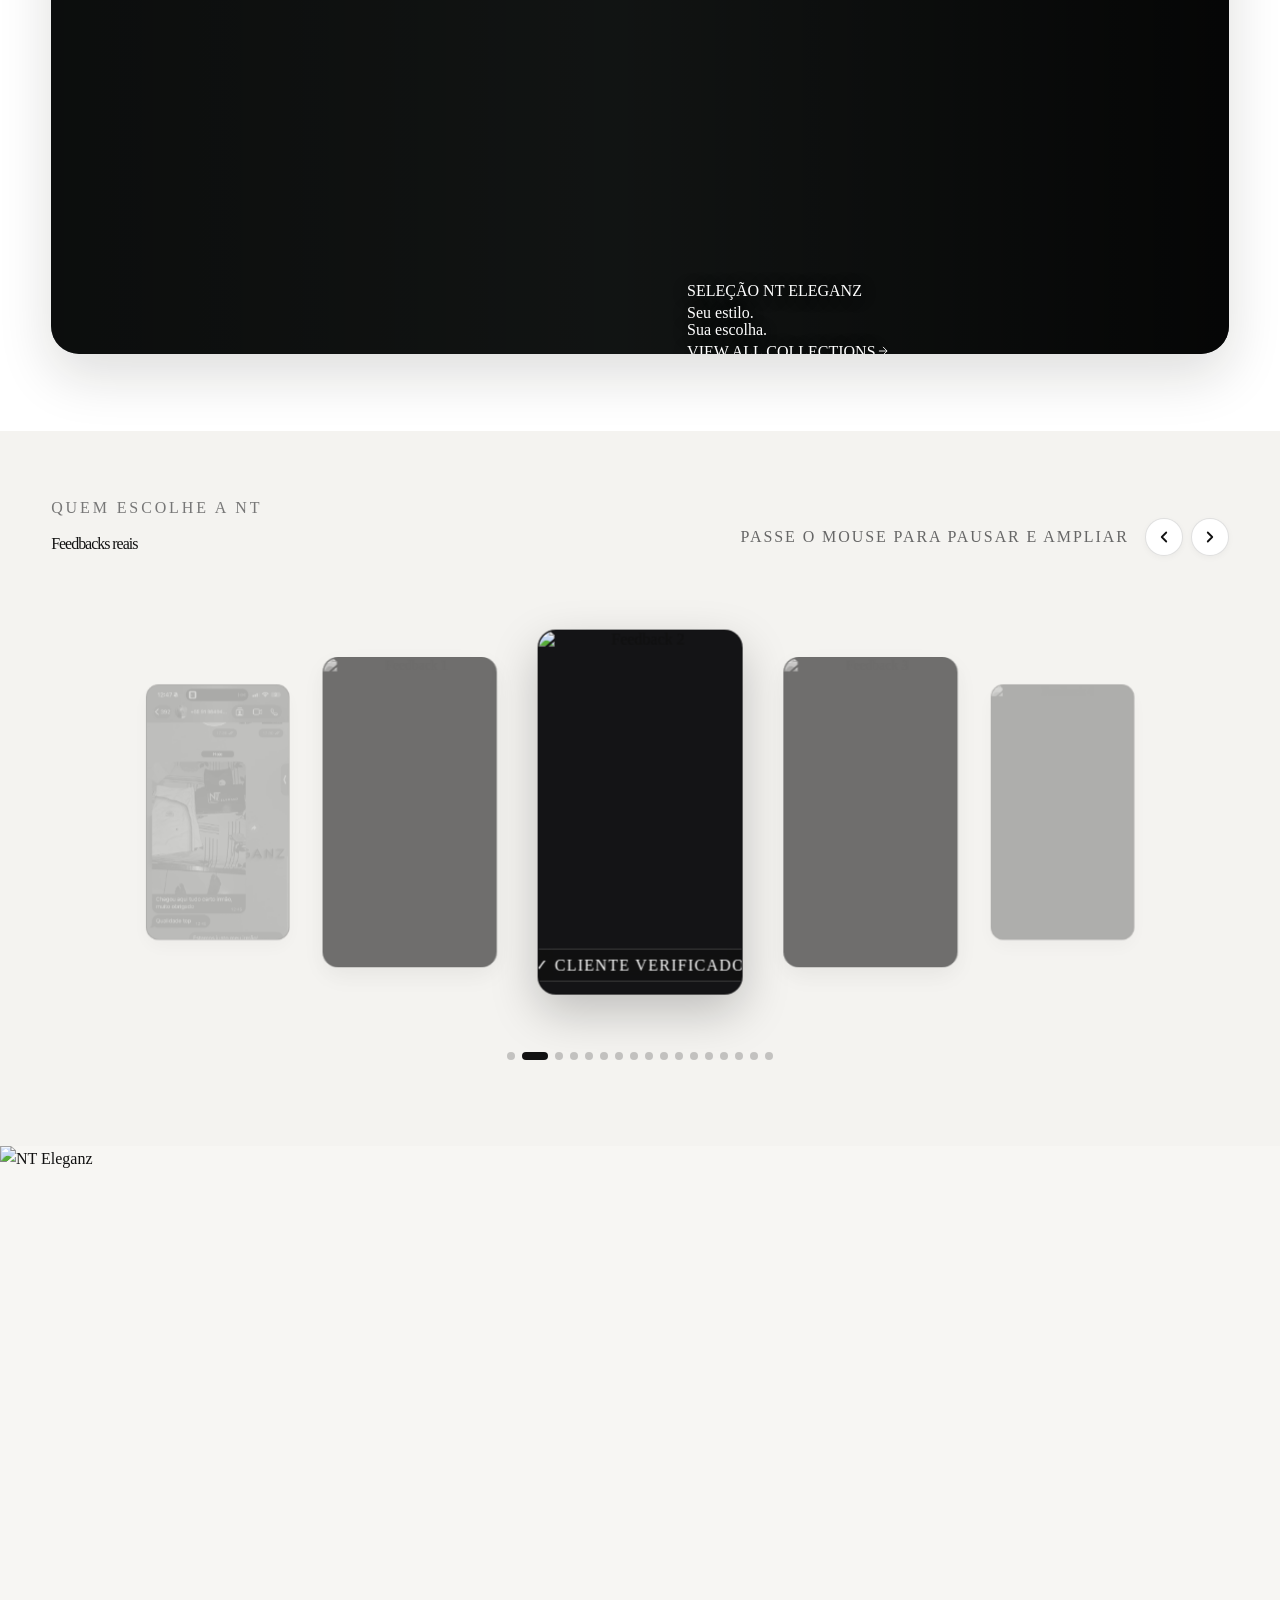
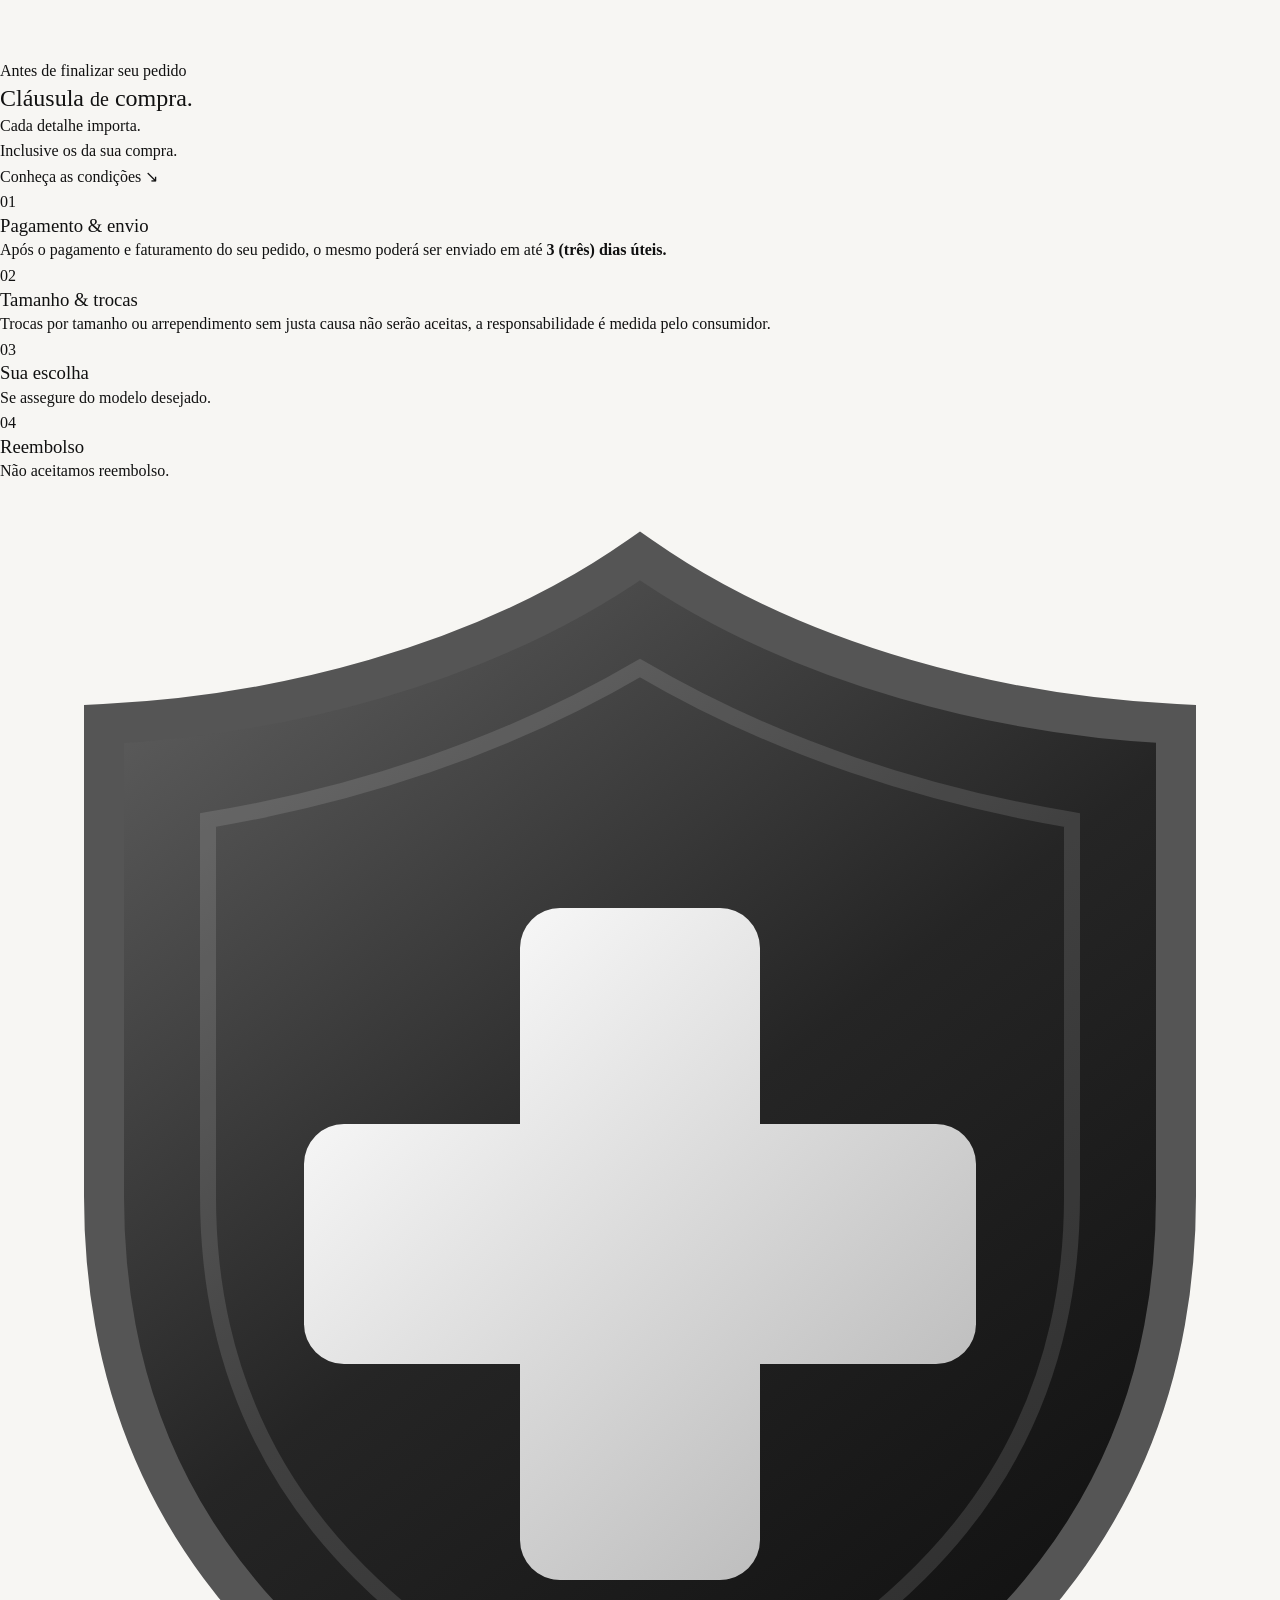
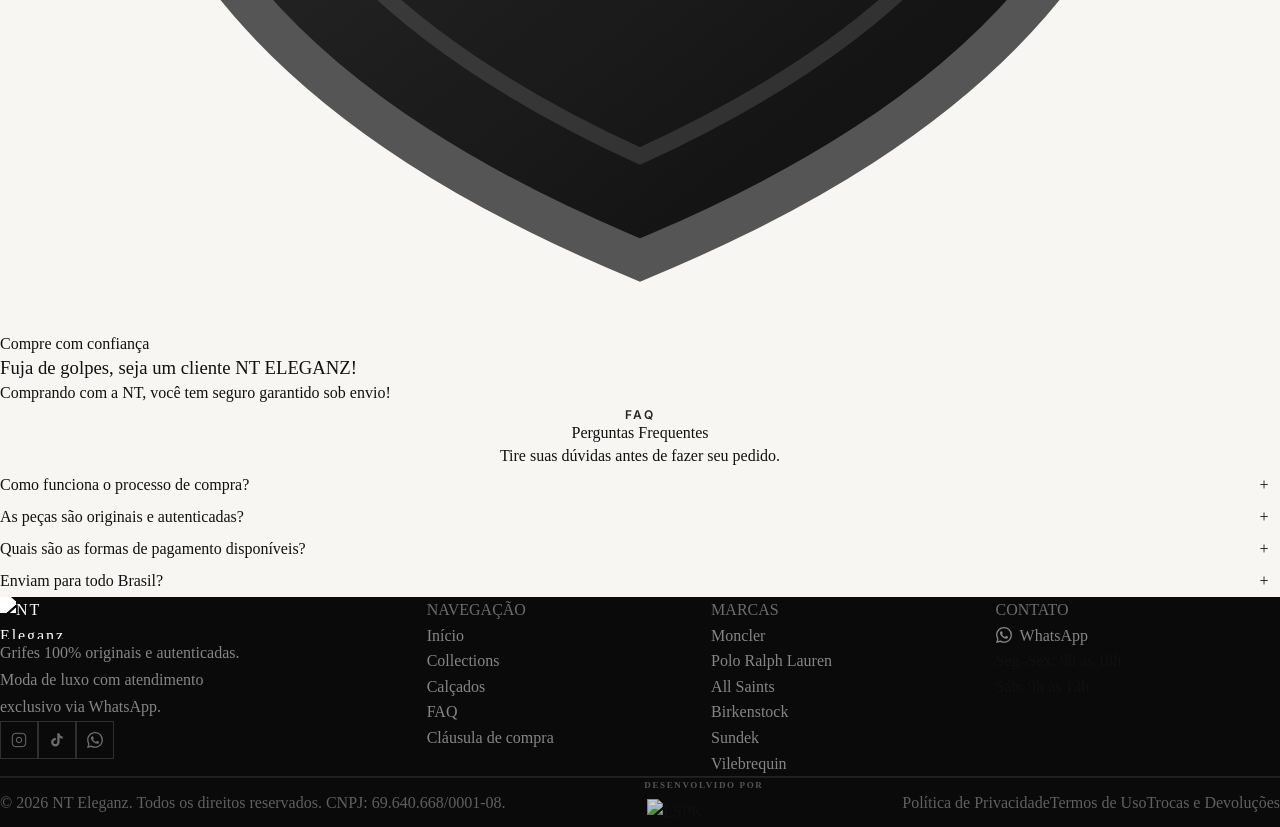
==== commit ce58cca8: "fix(vip): harmonizacao tema claro, coroa real 5 pontas, remocao cpf/email e responsividade mobile-fi" ====
--- a/index.html
+++ b/index.html
@@ -250,7 +250,15 @@
           </svg>
         </a>
         <a href="/vip/" class="header-icon-btn header-vip-btn" aria-label="Área VIP" title="Área VIP">
-          <svg width="12" height="12" viewBox="0 0 24 24" fill="#c9a84c"><polygon points="12 2 15.09 8.26 22 9.27 17 14.14 18.18 21.02 12 17.77 5.82 21.02 7 14.14 2 9.27 8.91 8.26 12 2"/></svg>
+          <svg viewBox="0 0 24 24" fill="none" stroke="#b8932b" stroke-width="1.8" stroke-linecap="round" stroke-linejoin="round">
+            <path d="M2.5 18h19v2.5h-19z" fill="#fbf3df"></path>
+            <path d="M4 16 2 6l5.5 4.5L12 3l4.5 7.5L22 6l-2 10z" fill="rgba(184, 147, 43, 0.14)"></path>
+            <circle cx="2" cy="6" r="1.2" fill="#b8932b"></circle>
+            <circle cx="7.5" cy="10.5" r="1" fill="#b8932b"></circle>
+            <circle cx="12" cy="3" r="1.4" fill="#b8932b"></circle>
+            <circle cx="16.5" cy="10.5" r="1" fill="#b8932b"></circle>
+            <circle cx="22" cy="6" r="1.2" fill="#b8932b"></circle>
+          </svg>
           <span>VIP</span>
         </a>
         <button id="cart-open-btn" class="header-icon-btn" aria-label="Carrinho" style="position: relative;">
--- a/css/vip-modal.css
+++ b/css/vip-modal.css
@@ -1,6 +1,6 @@
 /* ============================================================
    NT ELEGANZ — VIP MODAL / BOTTOM SHEET (FYND VIP REPLICA)
-   Estética de Luxo Minimalista com Paleta Dourada e Escura
+   Estética de Luxo Minimalista com Tema Claro (Light Theme)
    Regra: Proibido o uso de emojis. Ícones SVG apenas.
    ============================================================ */
 
@@ -8,7 +8,7 @@
   position: fixed;
   inset: 0;
   z-index: 100000;
-  background: rgba(0, 0, 0, 0.7);
+  background: rgba(15, 28, 46, 0.48);
   backdrop-filter: blur(10px);
   -webkit-backdrop-filter: blur(10px);
   display: flex;
@@ -33,14 +33,14 @@
 }
 
 .nte-vip-modal-sheet {
-  background: #0d0d0f;
-  color: #f7f6f2;
+  background: #ffffff;
+  color: #111114;
   width: 100%;
   max-width: 440px;
   border-top-left-radius: 24px;
   border-top-right-radius: 24px;
-  border: 1px solid rgba(201, 168, 76, 0.25);
-  box-shadow: 0 -10px 40px rgba(0, 0, 0, 0.6);
+  border: 1px solid #e2ded5;
+  box-shadow: 0 -10px 40px rgba(15, 28, 46, 0.16);
   padding: 16px 24px 32px;
   transform: translateY(100%);
   transition: transform 0.32s cubic-bezier(0.16, 1, 0.3, 1);
@@ -53,6 +53,7 @@
 @media (min-width: 640px) {
   .nte-vip-modal-sheet {
     border-radius: 24px;
+    box-shadow: 0 20px 60px rgba(15, 28, 46, 0.2);
     transform: translateY(20px) scale(0.98);
     transition: transform 0.25s cubic-bezier(0.16, 1, 0.3, 1);
   }
@@ -69,7 +70,7 @@
   width: 36px;
   height: 4px;
   border-radius: 2px;
-  background: #333338;
+  background: #d9d5cb;
   margin: 0 auto 16px;
 }
 
@@ -77,20 +78,23 @@
   position: absolute;
   top: 18px;
   right: 18px;
-  background: none;
+  background: #f4f2ec;
   border: none;
-  color: #888890;
+  color: #55555c;
   cursor: pointer;
-  padding: 4px;
+  width: 30px;
+  height: 30px;
+  border-radius: 50%;
   line-height: 1;
   display: flex;
   align-items: center;
   justify-content: center;
-  transition: color 0.2s;
+  transition: all 0.2s ease;
 }
 
 .nte-vip-modal__close:hover {
-  color: #ffffff;
+  background: #e9e6dd;
+  color: #111114;
 }
 
 .nte-vip-modal__top-badge {
@@ -98,21 +102,25 @@
   flex-direction: column;
   align-items: center;
   justify-content: center;
-  gap: 2px;
-  margin-bottom: 20px;
+  gap: 4px;
+  margin-bottom: 18px;
 }
 
 .nte-vip-modal__top-badge svg {
-  color: #c9a84c;
-  width: 30px;
-  height: 24px;
+  color: #b8932b;
+  width: 28px;
+  height: 28px;
 }
 
 .nte-vip-modal__top-badge-text {
-  font-size: 13px;
+  font-size: 11px;
   font-weight: 800;
   letter-spacing: 0.15em;
-  color: #c9a84c;
+  color: #8c6d1d;
+  background: #fbf3df;
+  border: 1px solid #ebd9a9;
+  padding: 3px 12px;
+  border-radius: 14px;
   text-transform: uppercase;
 }
 
@@ -121,14 +129,14 @@
   font-weight: 800;
   letter-spacing: 0.12em;
   text-transform: uppercase;
-  color: #c9a84c;
+  color: #8c6d1d;
   margin-bottom: 6px;
 }
 
 .nte-vip-modal__title {
   font-size: 23px;
   font-weight: 800;
-  color: #ffffff;
+  color: #111114;
   margin-bottom: 8px;
   letter-spacing: -0.01em;
 }
@@ -136,15 +144,15 @@
 .nte-vip-modal__subtitle {
   font-size: 13.5px;
   line-height: 1.45;
-  color: #9e9ea5;
-  margin-bottom: 24px;
+  color: #6e6e76;
+  margin-bottom: 22px;
 }
 
 .nte-vip-modal__list {
   display: flex;
   flex-direction: column;
-  gap: 16px;
-  margin-bottom: 24px;
+  gap: 14px;
+  margin-bottom: 22px;
 }
 
 .nte-vip-modal__item {
@@ -155,27 +163,27 @@
 }
 
 .nte-vip-modal__item-icon {
-  color: #c9a84c;
+  color: #b8932b;
   flex-shrink: 0;
   margin-top: 1px;
 }
 
 .nte-vip-modal__item-title {
-  font-size: 14px;
+  font-size: 13.5px;
   font-weight: 700;
-  color: #ffffff;
+  color: #111114;
   margin-bottom: 2px;
 }
 
 .nte-vip-modal__item-desc {
   font-size: 12px;
-  color: #8c8c94;
+  color: #6e6e76;
   line-height: 1.4;
 }
 
 .nte-vip-modal__price-box {
-  background: #151518;
-  border: 1px solid #28282e;
+  background: #fbfaf8;
+  border: 1px solid #e5e2da;
   border-radius: 12px;
   padding: 14px 16px;
   margin-bottom: 16px;
@@ -184,19 +192,19 @@
 
 .nte-vip-modal__price-main {
   font-size: 13.5px;
-  color: #e5e5ea;
+  color: #111114;
   margin-bottom: 2px;
 }
 
 .nte-vip-modal__price-main strong {
-  color: #c9a84c;
-  font-size: 15px;
+  color: #8c6d1d;
+  font-size: 16px;
   font-weight: 800;
 }
 
 .nte-vip-modal__price-sub {
   font-size: 12px;
-  color: #8e8e96;
+  color: #6e6e76;
 }
 
 .nte-vip-modal__btn-cta {
@@ -206,9 +214,8 @@
   gap: 8px;
   width: 100%;
   padding: 16px;
-  background: #c9a84c;
-  background: linear-gradient(135deg, #d4af37, #b8932b);
-  color: #0b0b0d;
+  background: #000000;
+  color: #ffffff;
   font-size: 13px;
   font-weight: 800;
   letter-spacing: 0.1em;
@@ -217,20 +224,21 @@
   border-radius: 30px;
   cursor: pointer;
   text-decoration: none;
-  transition: transform 0.15s ease, opacity 0.2s;
-  box-shadow: 0 4px 16px rgba(201, 168, 76, 0.25);
+  transition: all 0.2s cubic-bezier(0.16, 1, 0.3, 1);
+  box-shadow: 0 6px 20px rgba(0, 0, 0, 0.18);
 }
 
 .nte-vip-modal__btn-cta:hover {
-  opacity: 0.95;
-  transform: translateY(-1px);
+  background: #1c1c22;
+  transform: translateY(-2px);
+  box-shadow: 0 10px 28px rgba(0, 0, 0, 0.28);
 }
 
 .nte-vip-modal__btn-dismiss {
   display: block;
   background: none;
   border: none;
-  color: #888890;
+  color: #6e6e76;
   font-size: 13px;
   font-weight: 500;
   cursor: pointer;
@@ -239,7 +247,7 @@
 }
 
 .nte-vip-modal__btn-dismiss:hover {
-  color: #ffffff;
+  color: #111114;
 }
 
 .nte-vip-modal__login-link {
@@ -247,55 +255,65 @@
   text-align: center;
   margin-top: 10px;
   font-size: 11.5px;
-  color: #777780;
+  color: #6e6e76;
   text-decoration: none;
   transition: color 0.2s;
 }
 
 .nte-vip-modal__login-link:hover {
-  color: #c9a84c;
-}
-
-/* ── HEADER VIP BUTTON (HARMONIZADO COM A NAVBAR) ── */
+  color: #8c6d1d;
+}
+
+/* ══════════════════════════════════════════
+   HEADER VIP BUTTON (TEMA CLARO HARMONIZADO)
+   ══════════════════════════════════════════ */
 .header-vip-btn {
   display: inline-flex !important;
   align-items: center !important;
   justify-content: center !important;
   gap: 5px !important;
-  padding: 5px 10px !important;
+  padding: 0 10px !important;
   height: 32px !important;
-  border-radius: 18px !important;
-  background: #09090b !important;
-  color: #d4af37 !important;
-  border: 1px solid rgba(212, 175, 55, 0.45) !important;
+  border-radius: 16px !important;
+  background: transparent !important;
+  color: #111114 !important;
+  border: 1px solid #d9d5cb !important;
   font-size: 11px !important;
   font-weight: 700 !important;
-  letter-spacing: 0.06em !important;
+  letter-spacing: 0.08em !important;
   text-decoration: none !important;
   margin-right: 4px !important;
-  box-shadow: 0 2px 8px rgba(0, 0, 0, 0.25) !important;
+  box-shadow: none !important;
   transition: all 0.2s cubic-bezier(0.16, 1, 0.3, 1) !important;
   flex-shrink: 0 !important;
 }
 
+.header-vip-btn svg {
+  width: 14px !important;
+  height: 14px !important;
+  flex-shrink: 0 !important;
+}
+
 .header-vip-btn:hover {
-  background: #141418 !important;
-  border-color: #d4af37 !important;
-  color: #ffffff !important;
-  box-shadow: 0 0 12px rgba(212, 175, 55, 0.35) !important;
+  background: #fbf3df !important;
+  border-color: #b8932b !important;
+  color: #8c6d1d !important;
+  box-shadow: 0 2px 8px rgba(184, 147, 43, 0.15) !important;
   transform: translateY(-1px) !important;
 }
 
 .header-vip-btn.is-vip-active {
-  border-color: rgba(74, 222, 128, 0.5) !important;
-  box-shadow: 0 0 10px rgba(74, 222, 128, 0.25) !important;
+  background: #fbf8f0 !important;
+  border-color: #b8932b !important;
+  color: #8c6d1d !important;
 }
 
 .header-vip-btn__dot {
   width: 6px;
   height: 6px;
   border-radius: 50%;
-  background: #4ade80;
-  box-shadow: 0 0 6px #4ade80;
+  background: #22c55e;
+  box-shadow: 0 0 6px #22c55e;
   display: inline-block;
-}
+  margin-right: 2px;
+}
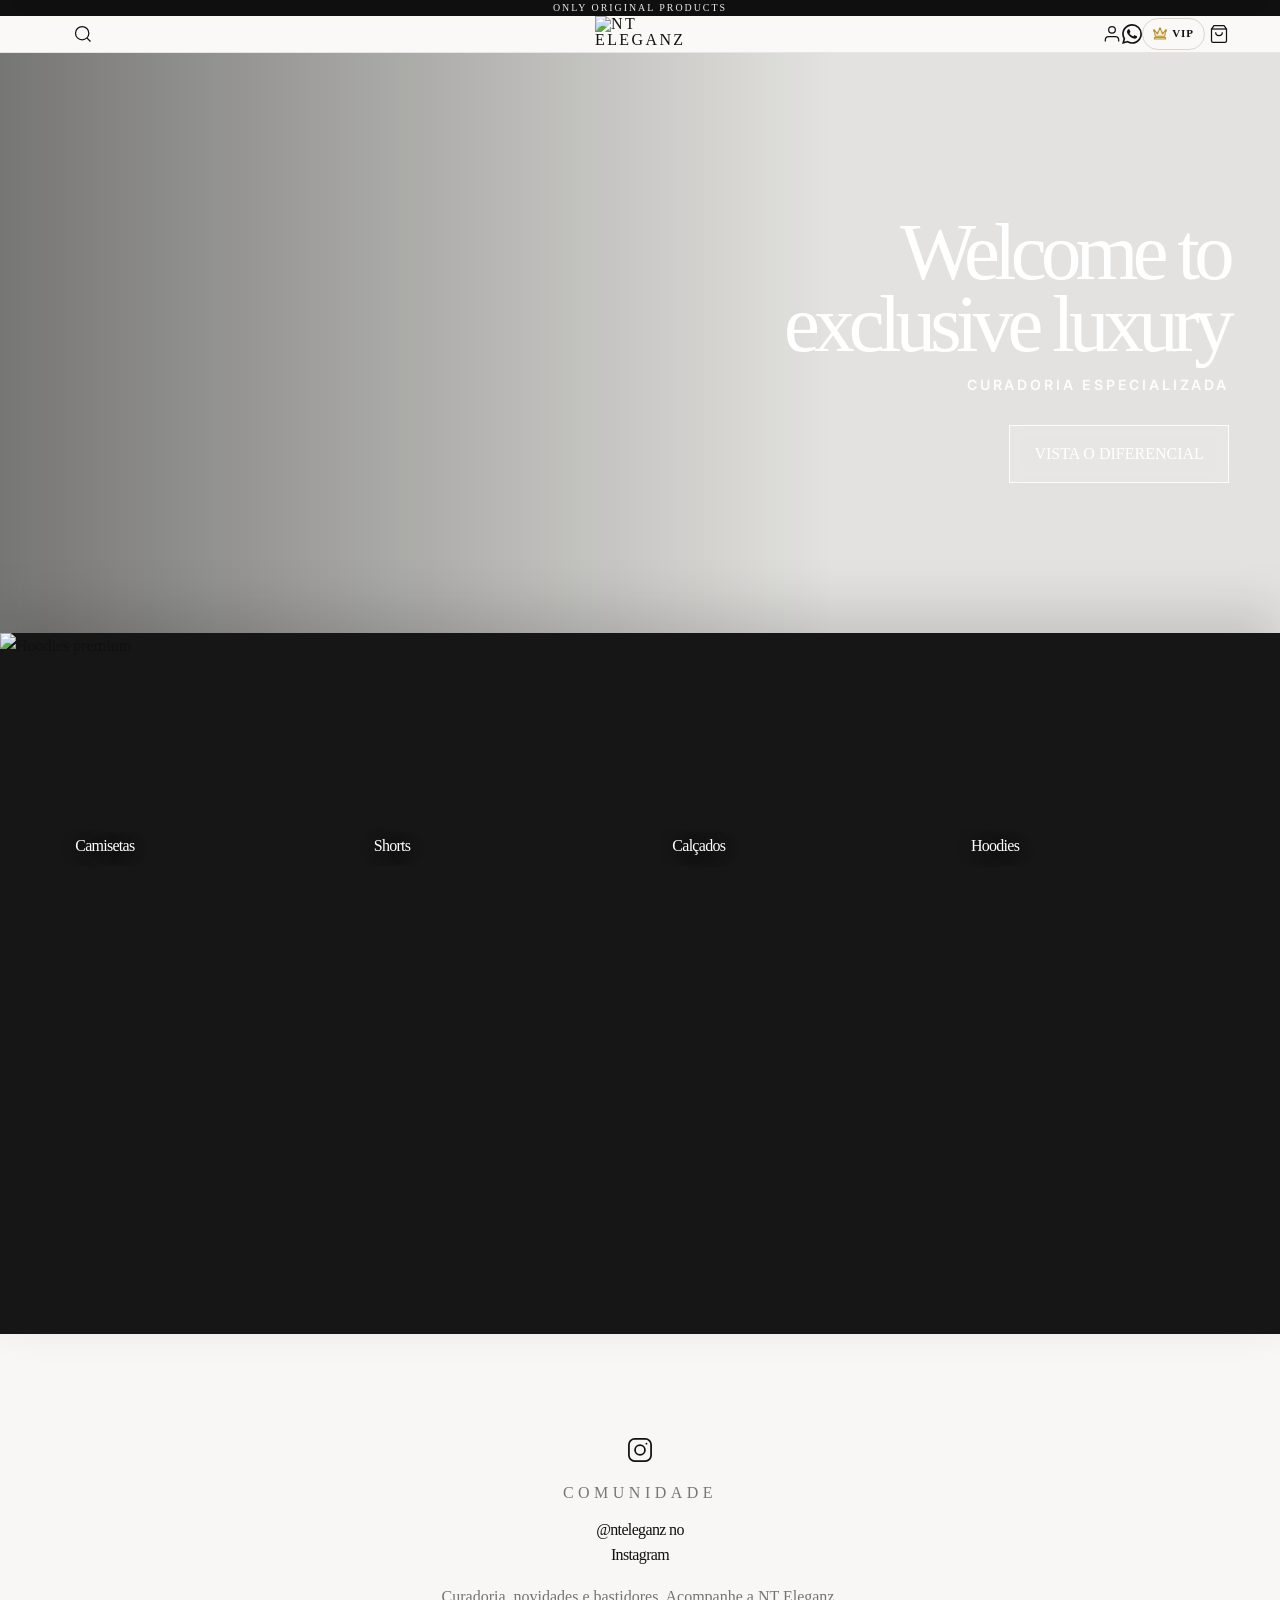
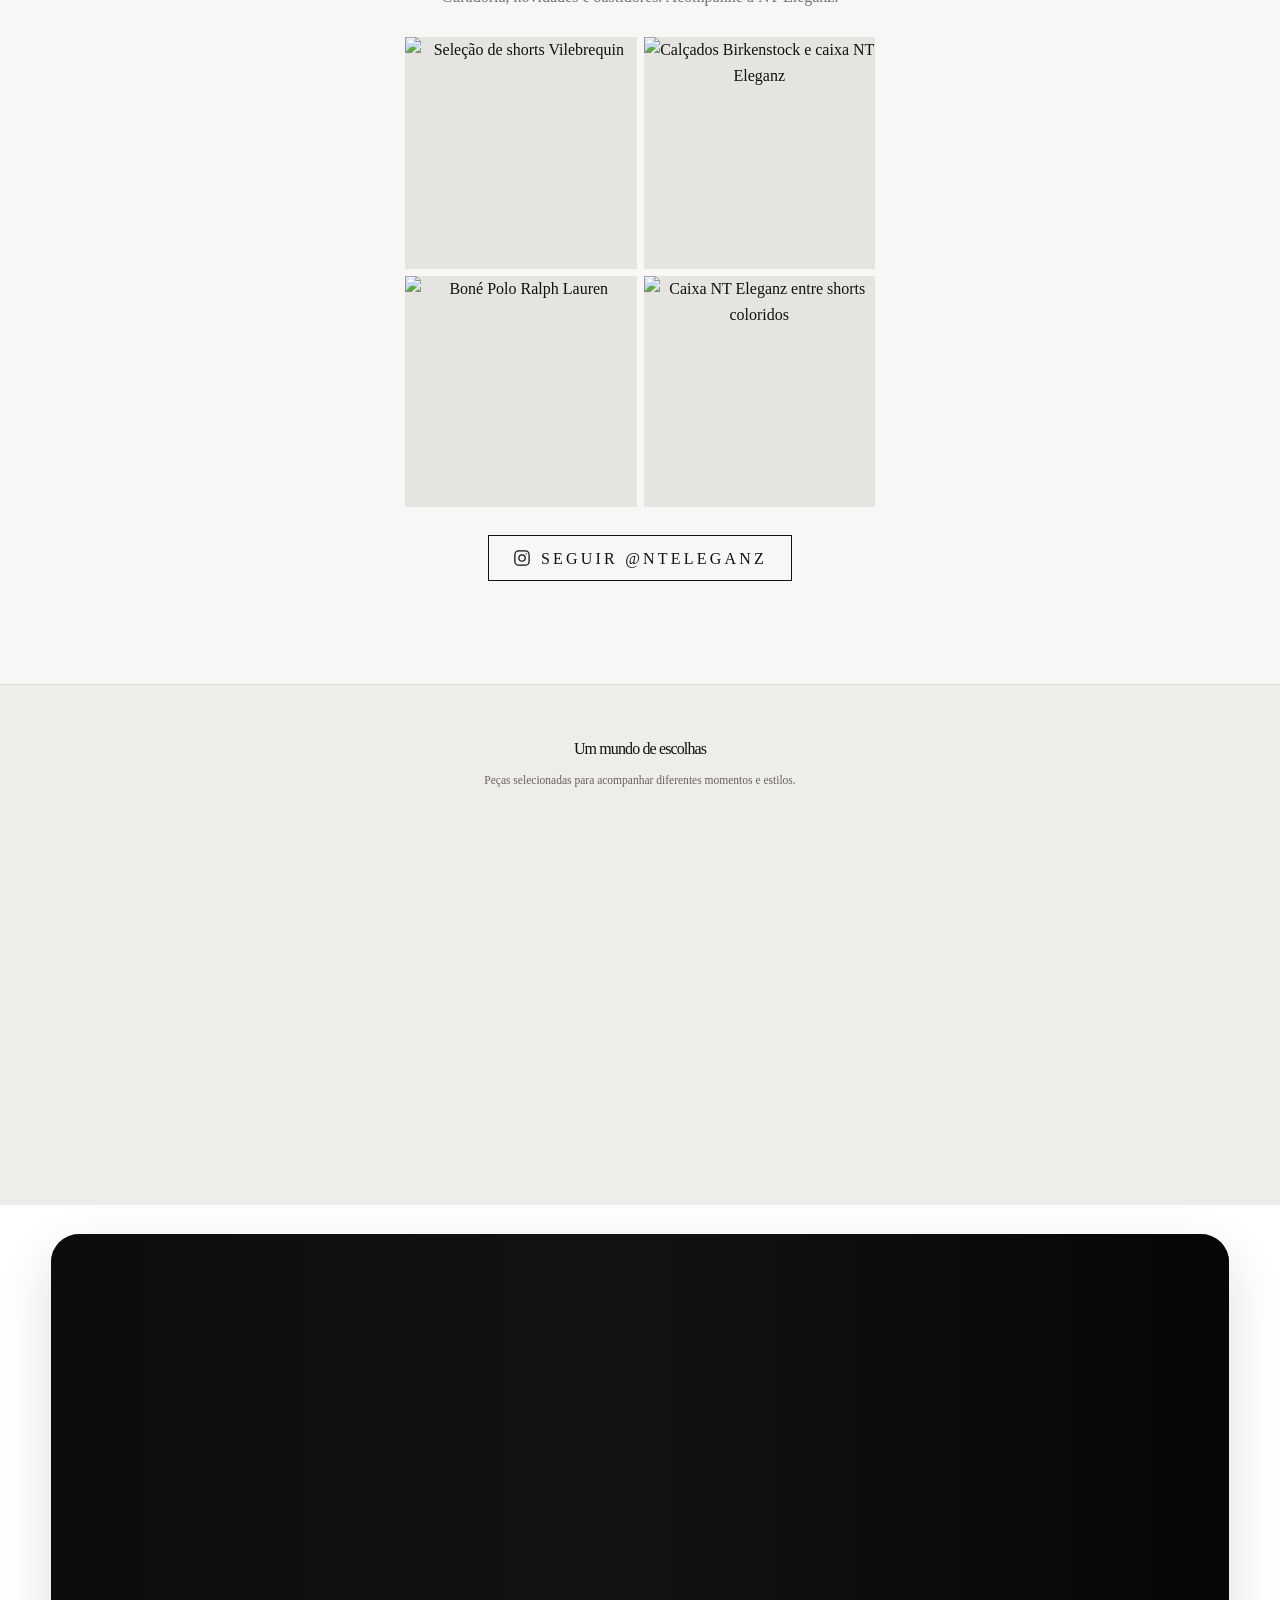
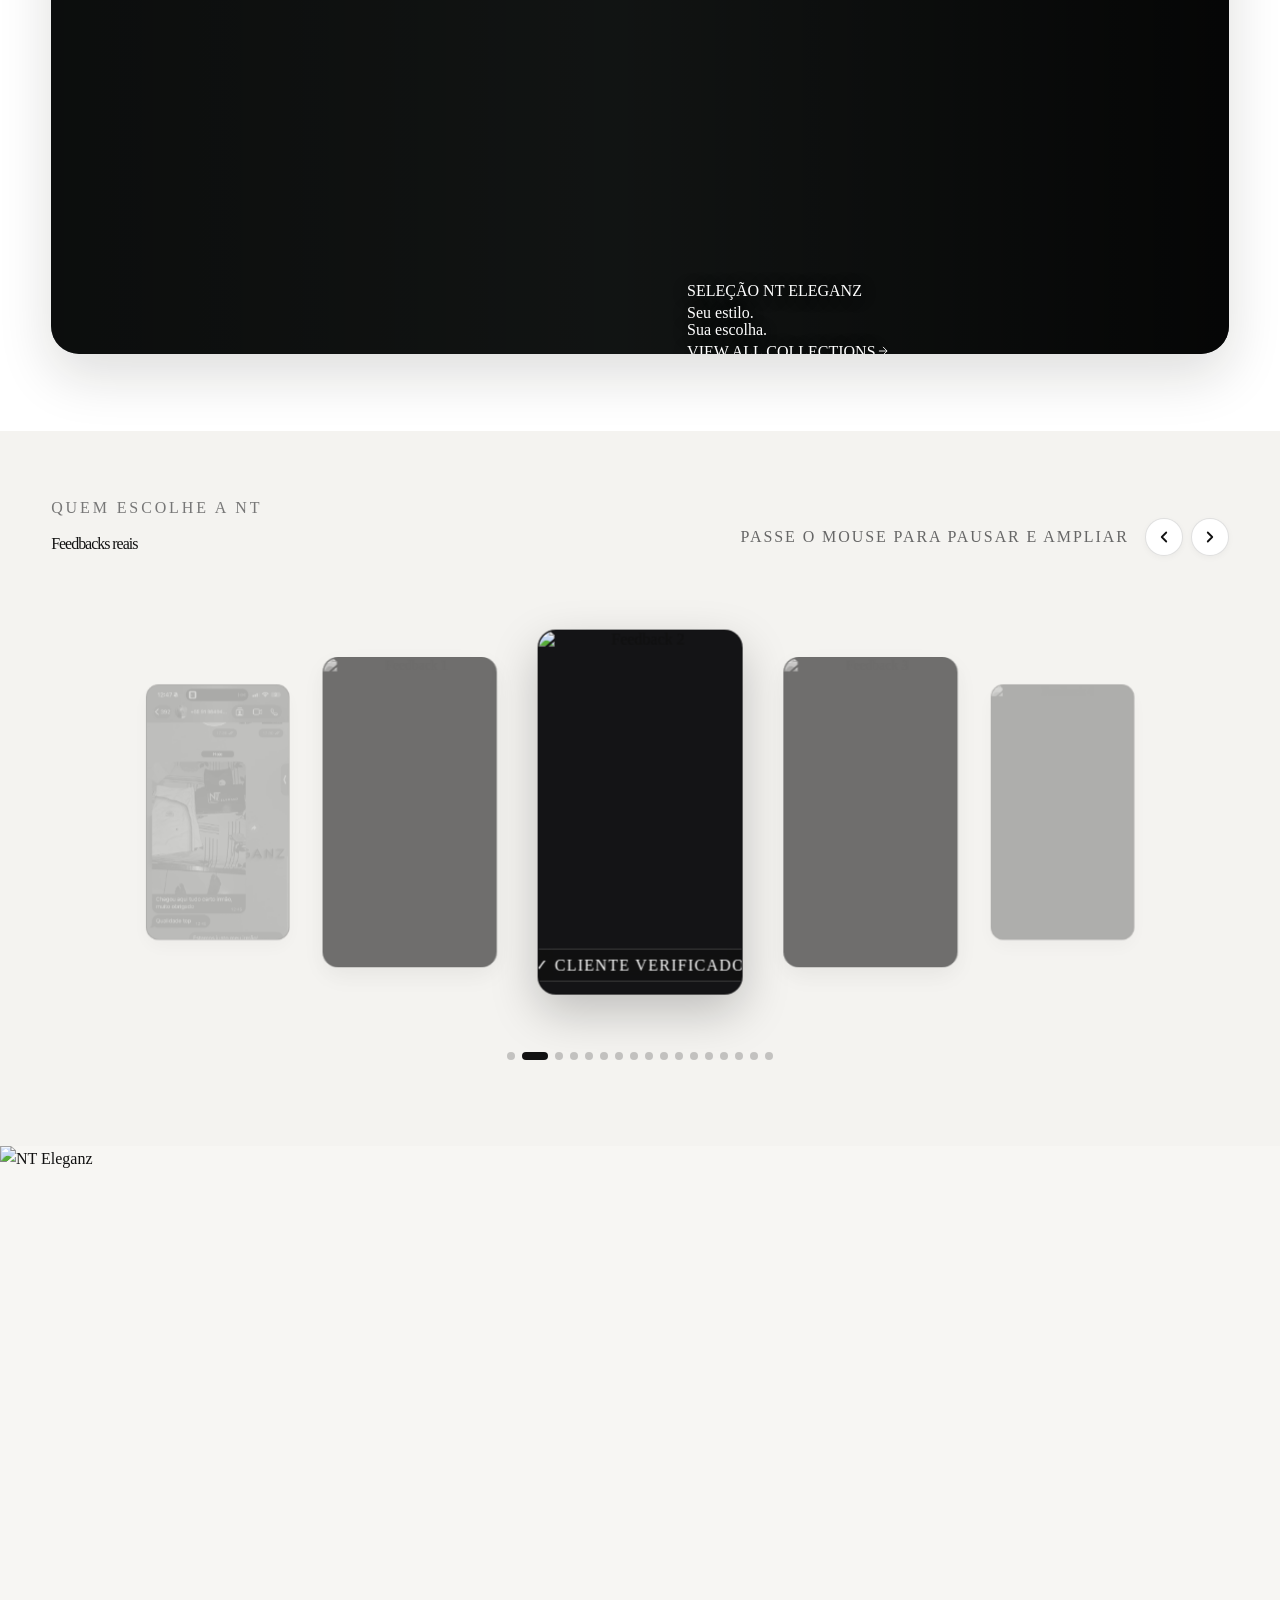
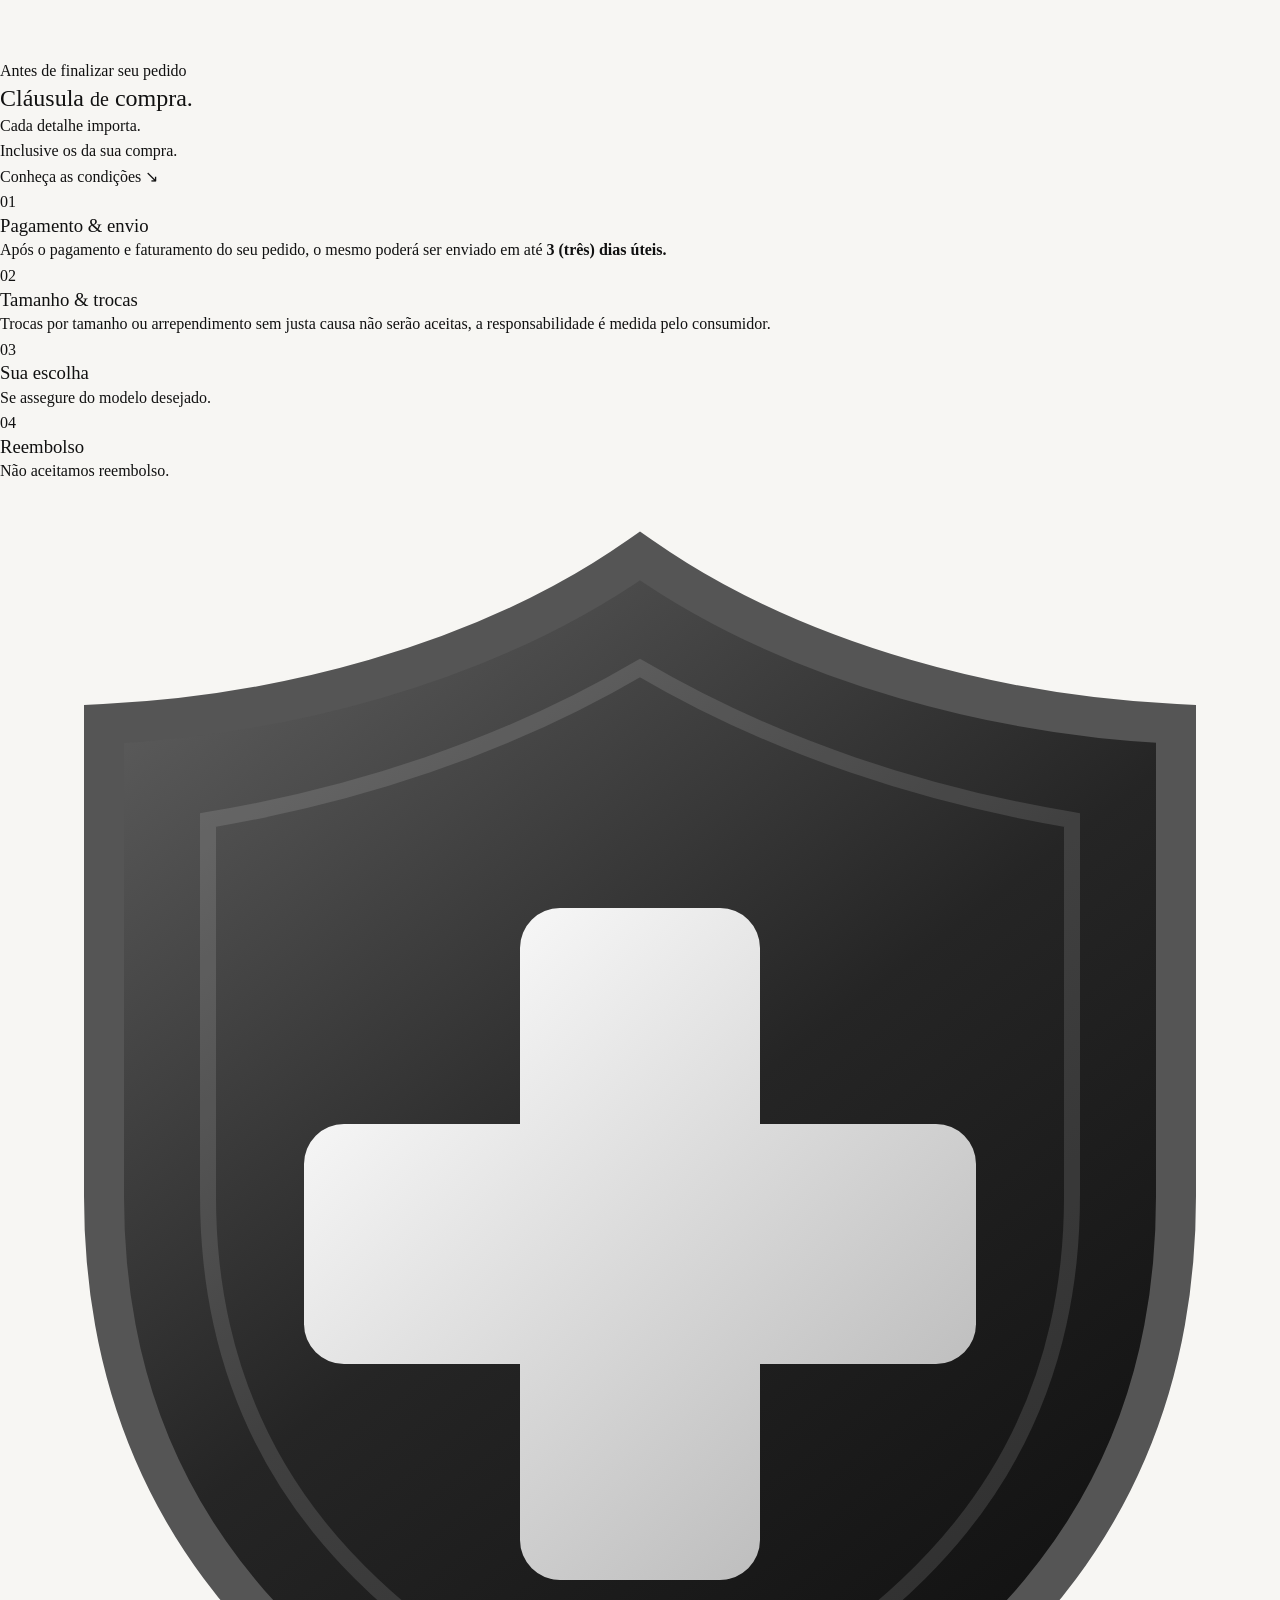
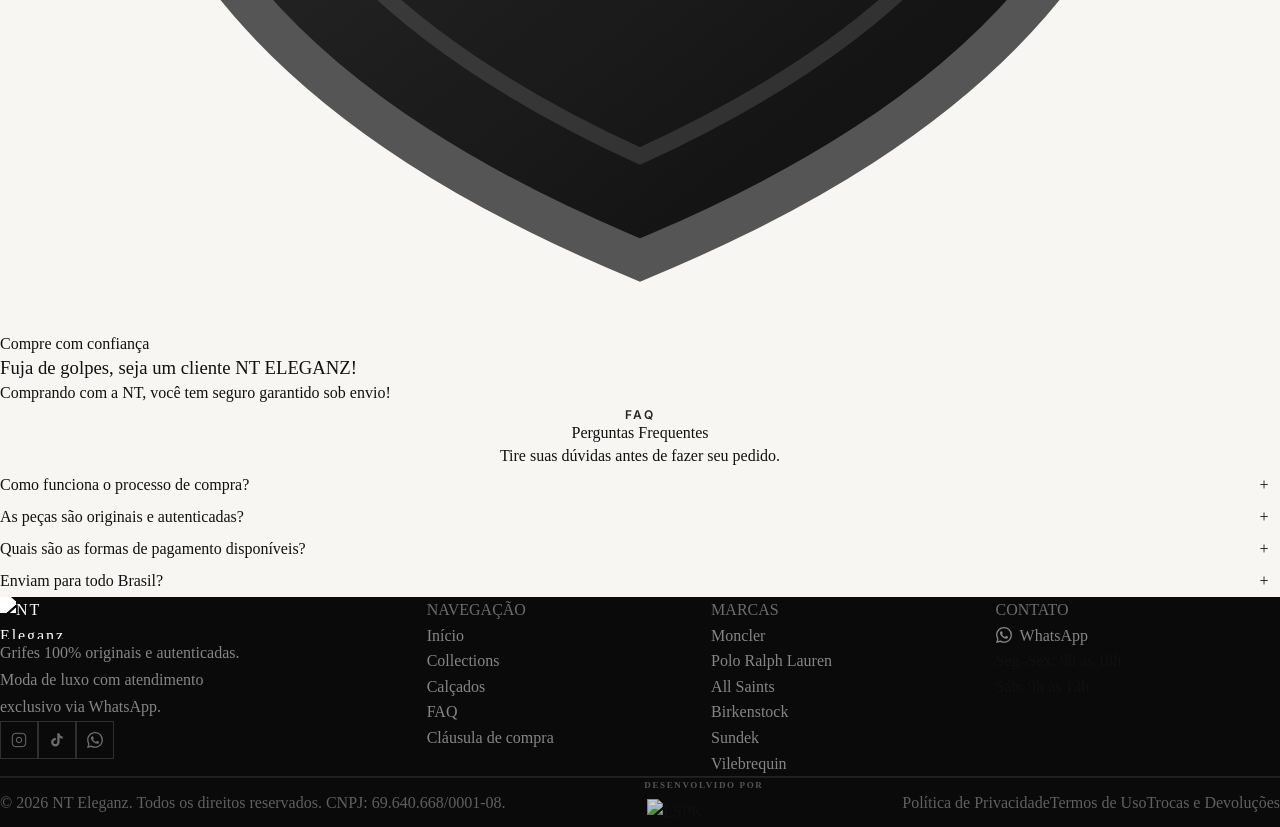
==== commit 731bebdb: "feat(vip): senha de acesso, desconto VIP por produto e aviso ao grupo; painel admin mais rapido Area" ====
--- a/index.html
+++ b/index.html
@@ -48,7 +48,7 @@
   <link rel="stylesheet" href="css/main.css?v=20260930" />
   <link rel="stylesheet" href="css/purchase-terms.css" />
   <link rel="stylesheet" href="css/mysupplies.css?v=20261110-peca-v4" />
-  <link rel="stylesheet" href="css/vip-modal.css?v=20261112b" />
+  <link rel="stylesheet" href="css/vip-modal.css?v=20261112c" />
   <script src="/js/image-compat.js" defer></script>
 </head>
 
@@ -746,7 +746,7 @@
   <script src="js/purchase-terms.js"></script>
   <script src="js/world-gallery.js?v=20260930"></script>
   <script src="/js/tracking.js?v=20261107-dedup"></script>
-  <script src="js/vip-modal.js?v=20261112b" defer></script>
+  <script src="js/vip-modal.js?v=20261112-token" defer></script>
 
 </body>
 
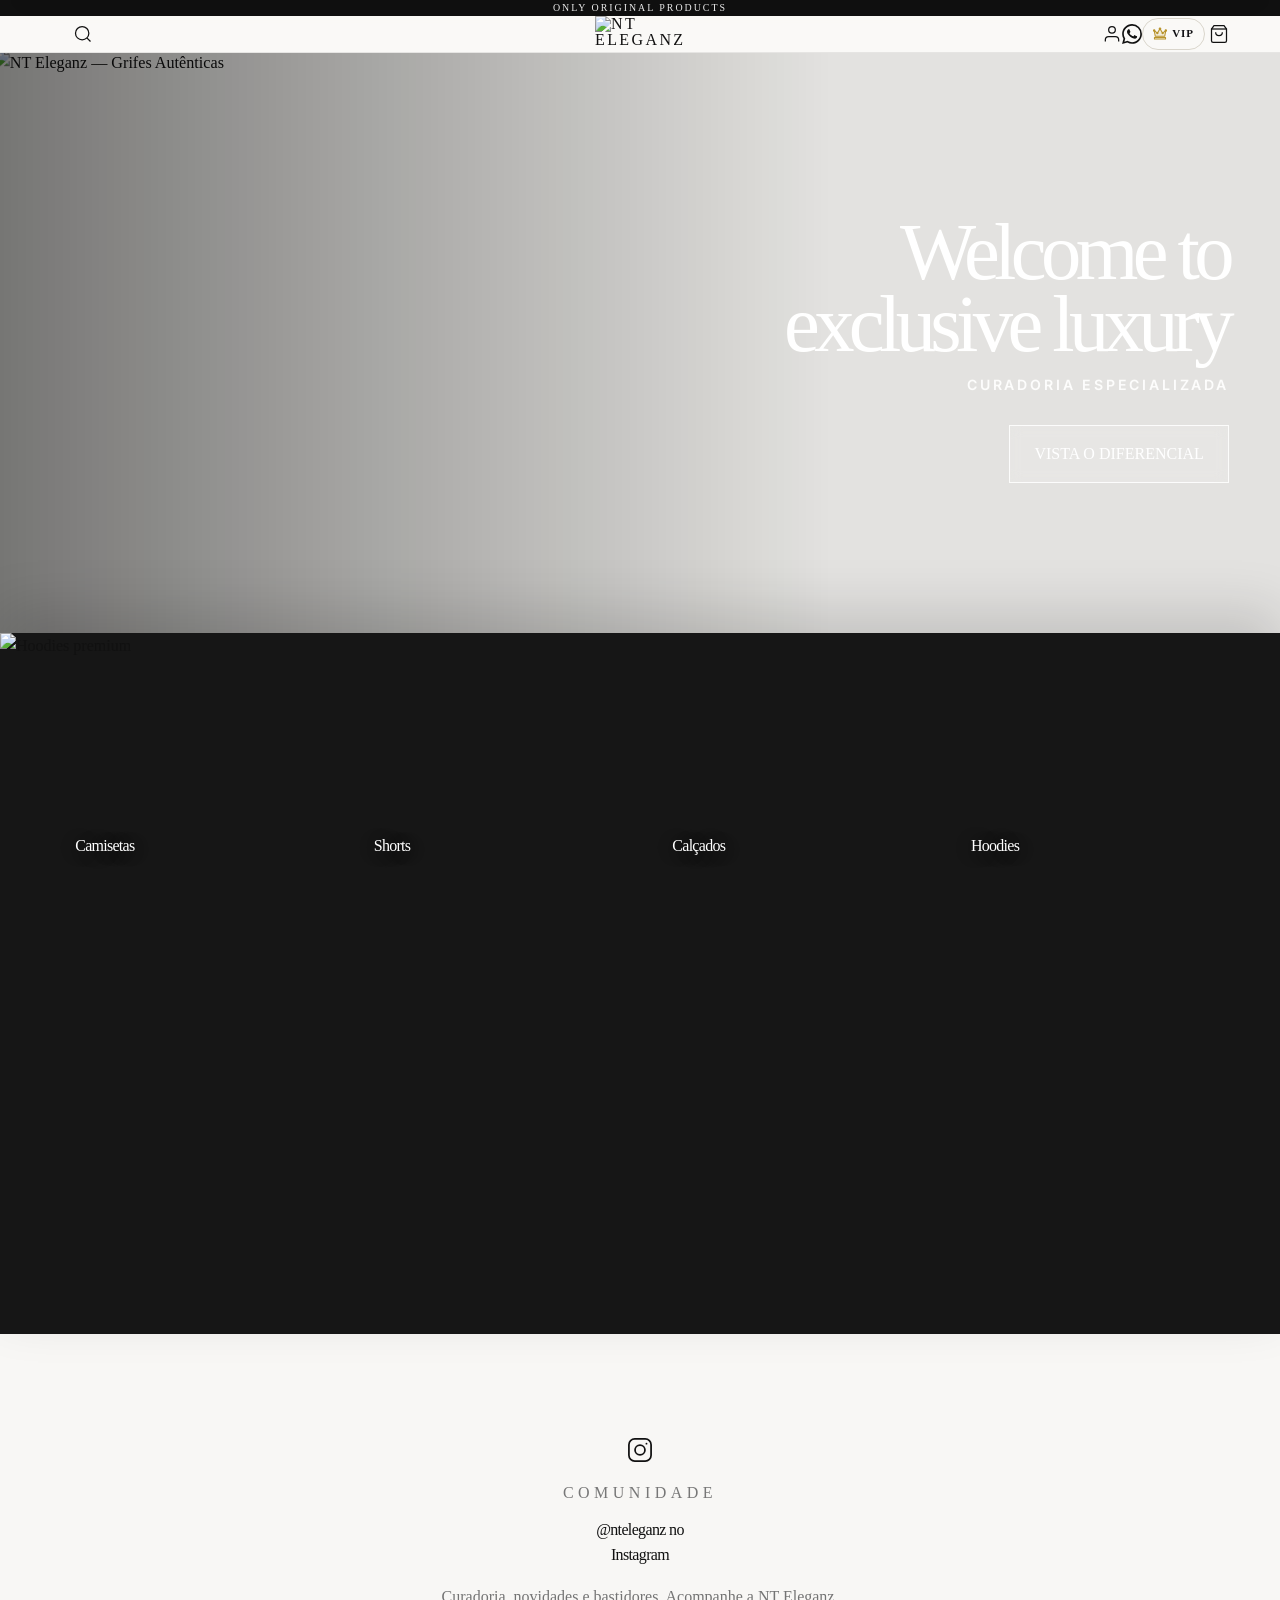
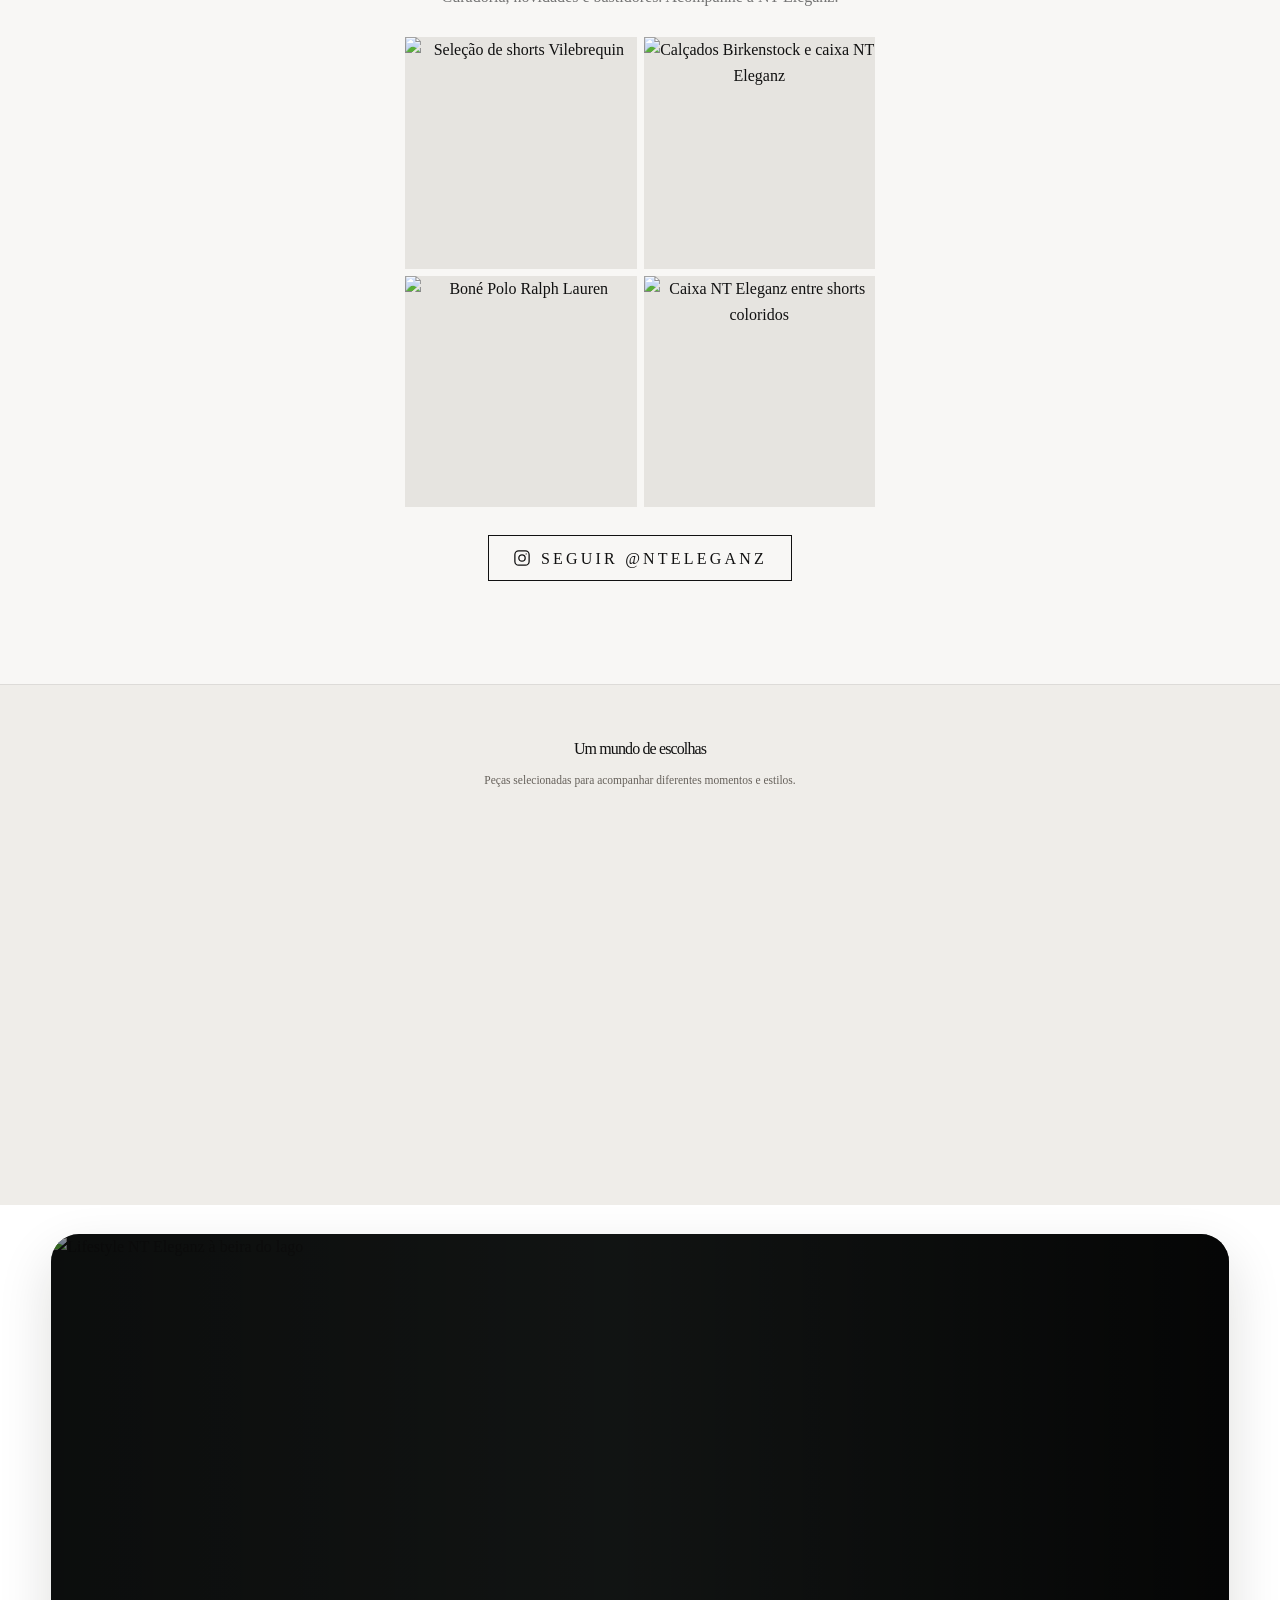
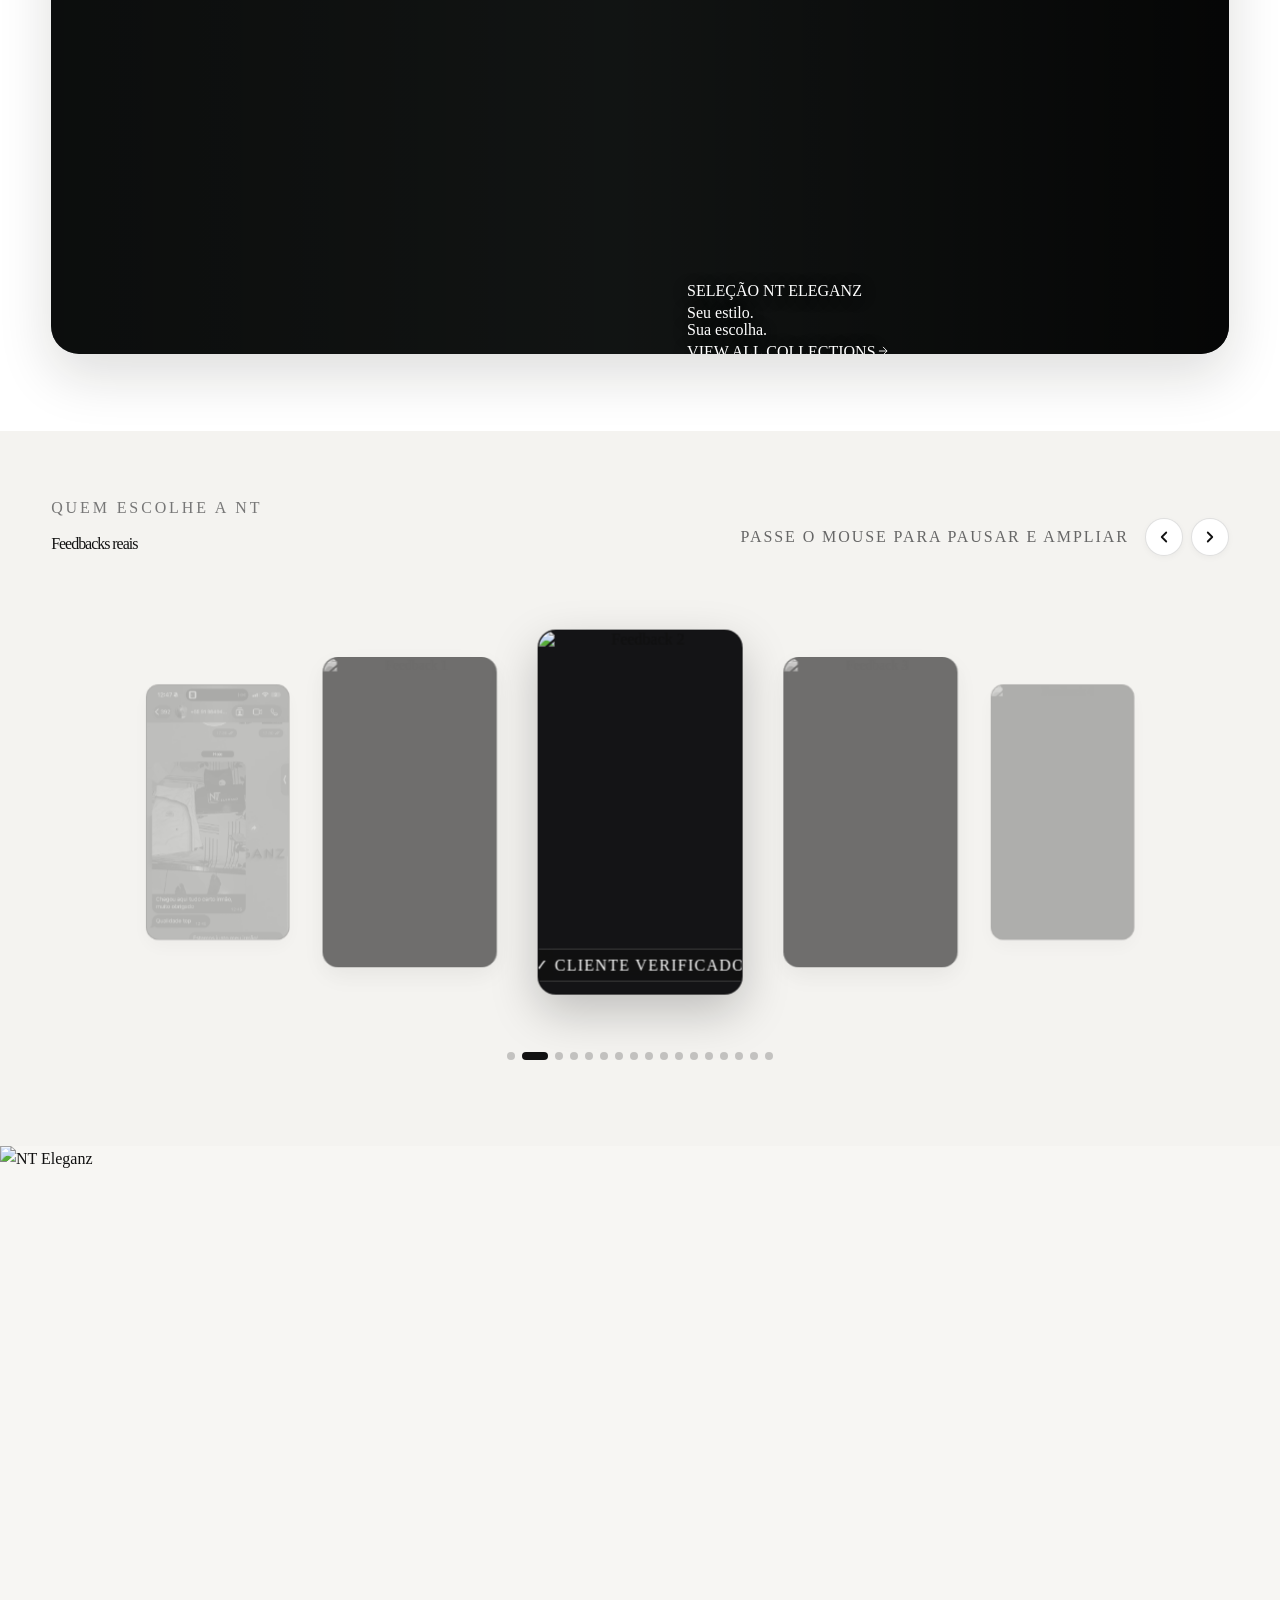
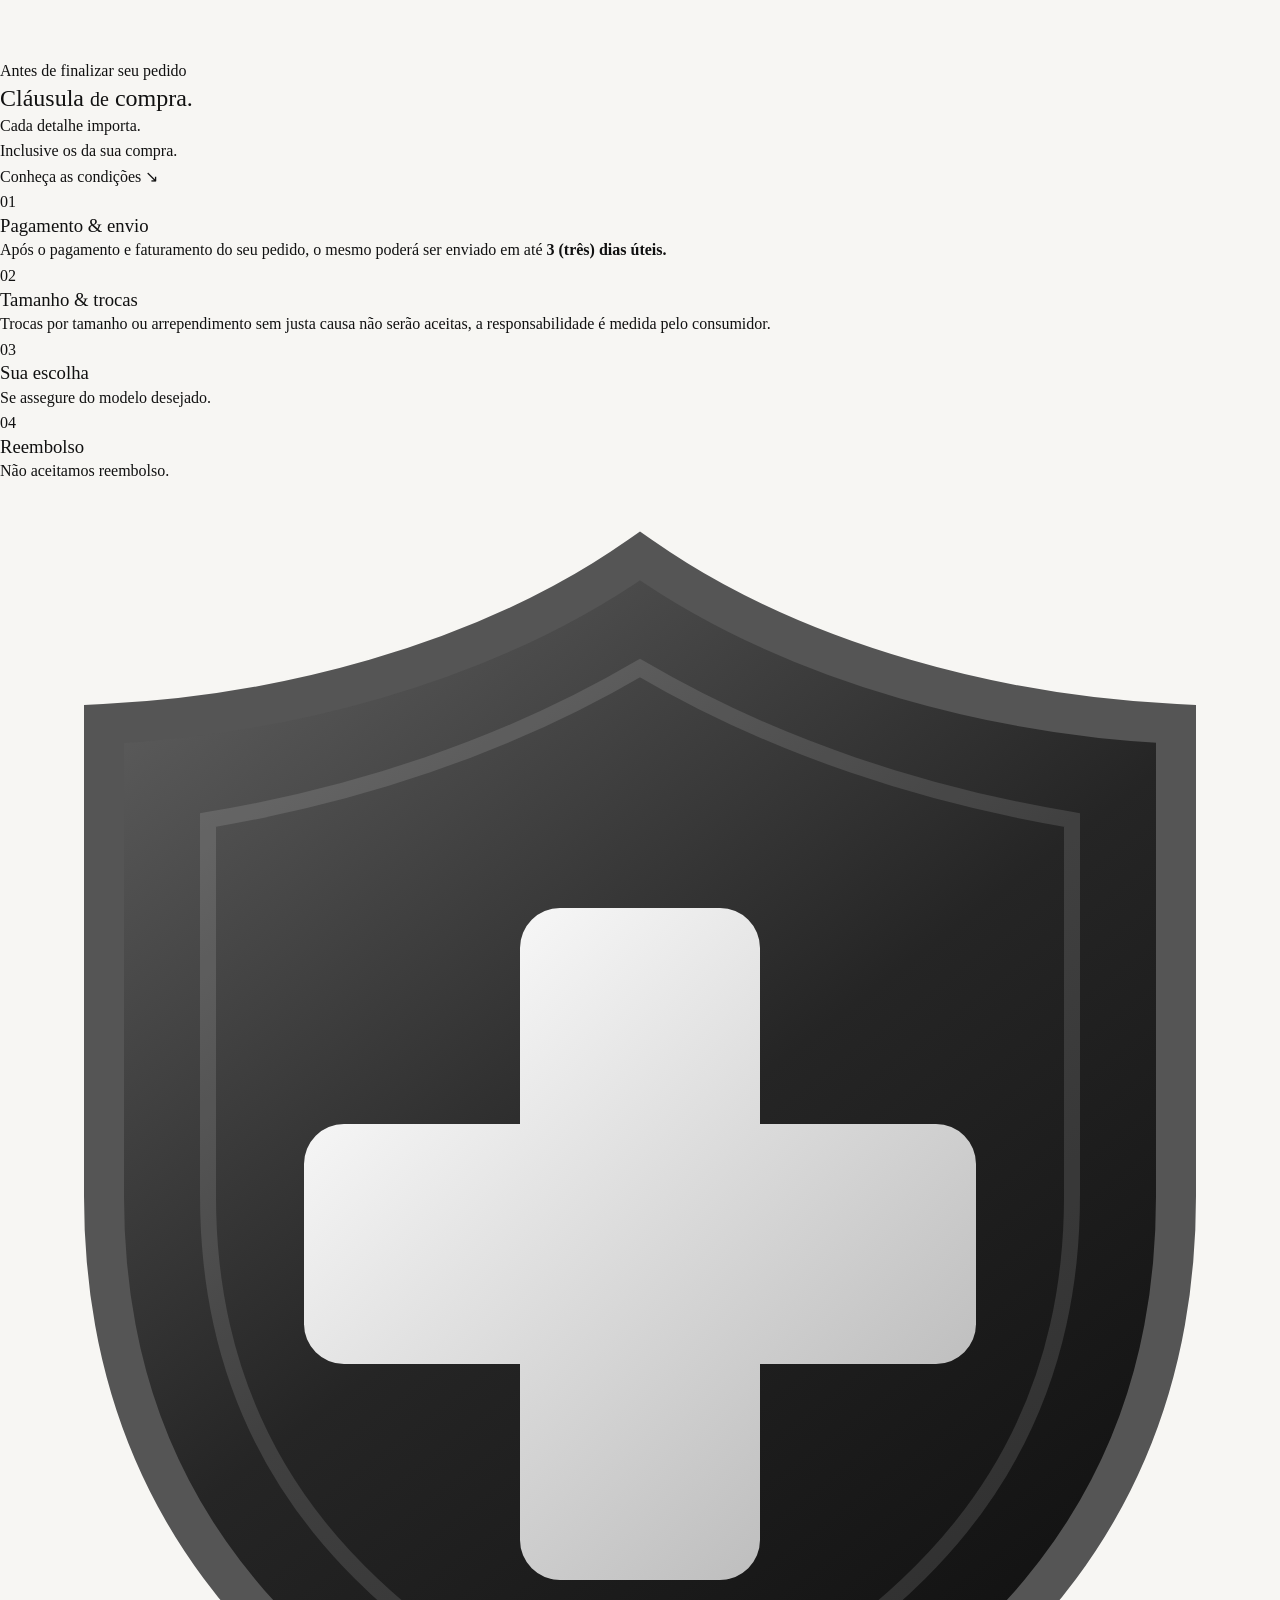
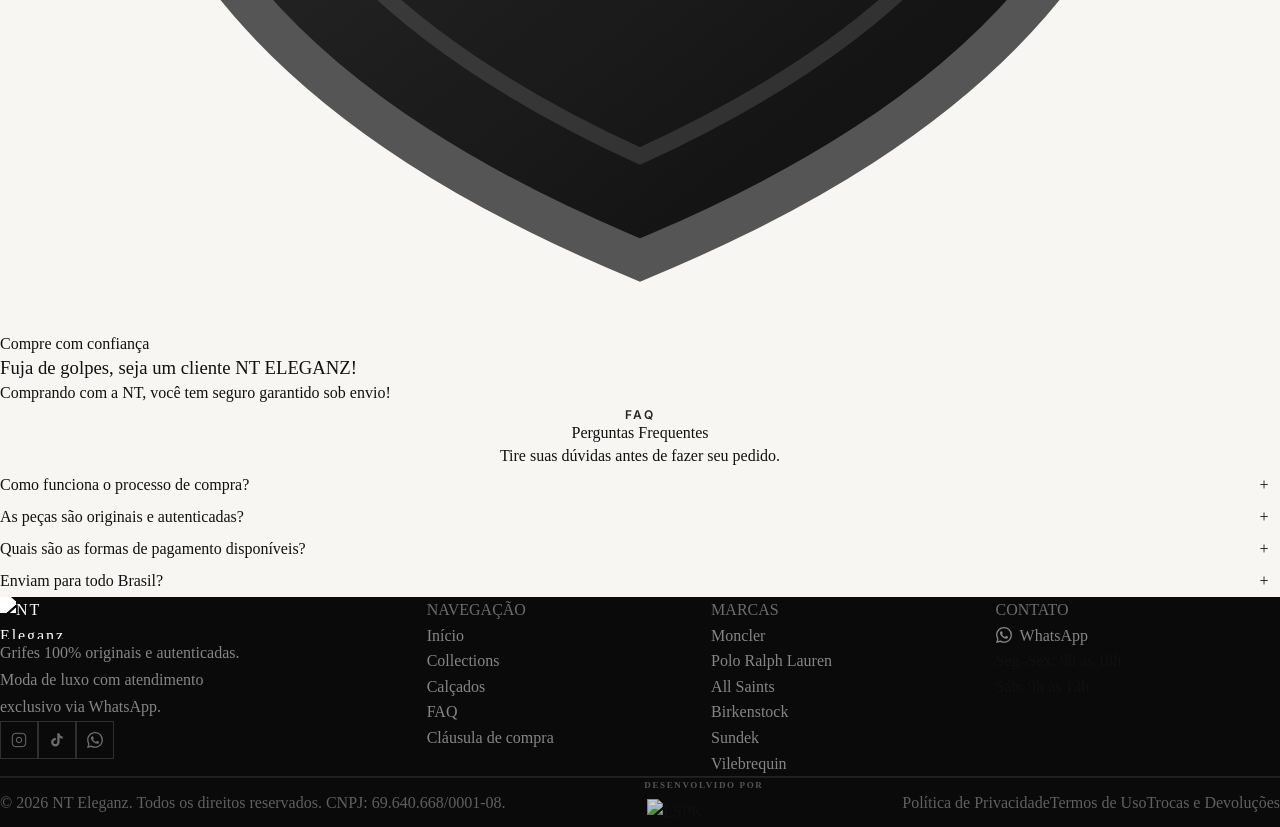
==== commit 0ad78162: "fix(produtos): salvar/excluir rapido e confiavel; esgotado nao volta; Mais Vendidos com 4 em estoque" ====
--- a/index.html
+++ b/index.html
@@ -739,7 +739,7 @@
   <script src="js/db.js?v=20261110-peca-auto-v1"></script>
   <script src="js/faq.js?v=20260930"></script>
   <script src="/js/search.js?v=20261110-peca-auto-v1"></script>
-  <script src="js/main.js?v=20261110-peca-auto-v1"></script>
+  <script src="js/main.js?v=20261113-mais-vendidos"></script>
   <script src="js/homepage.js?v=20261008b"></script>
   <script src="js/editorial-defaults.js?v=20260930"></script>
   <script src="js/editorial.js?v=20260930"></script>
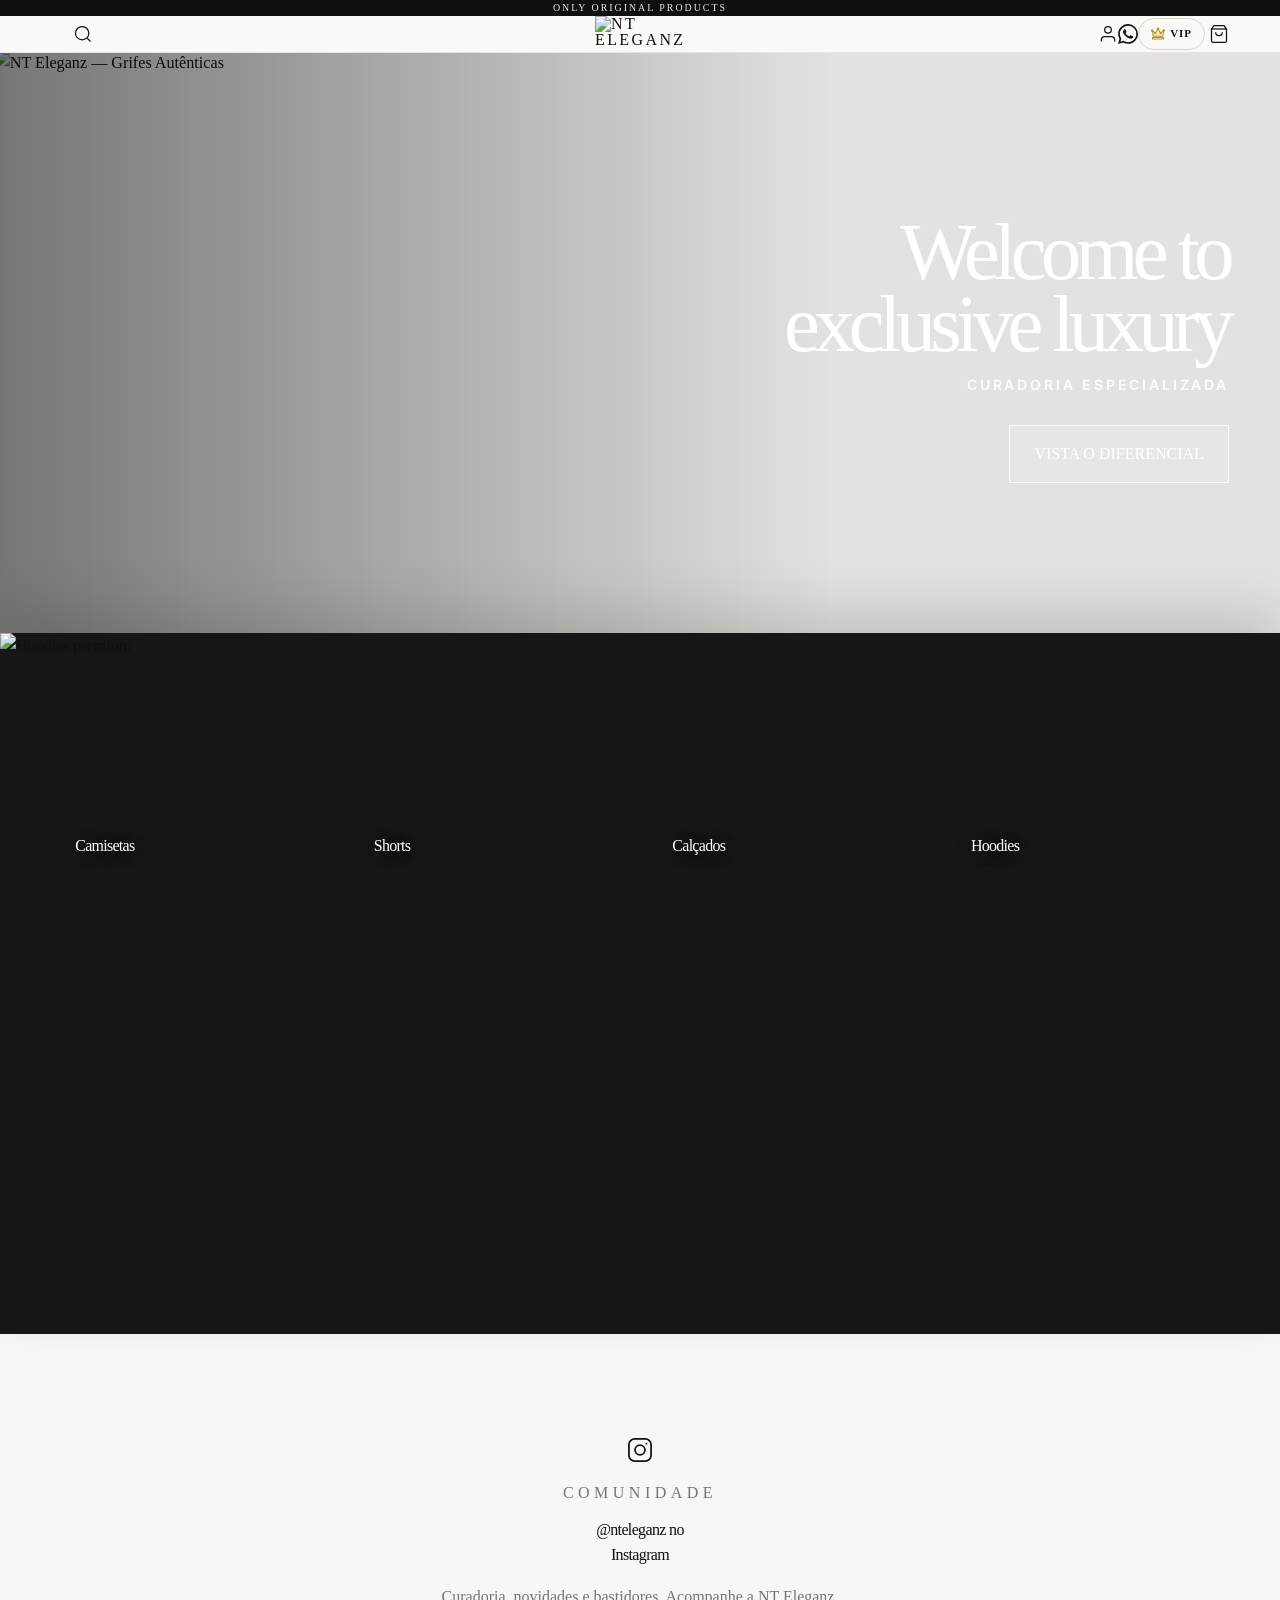
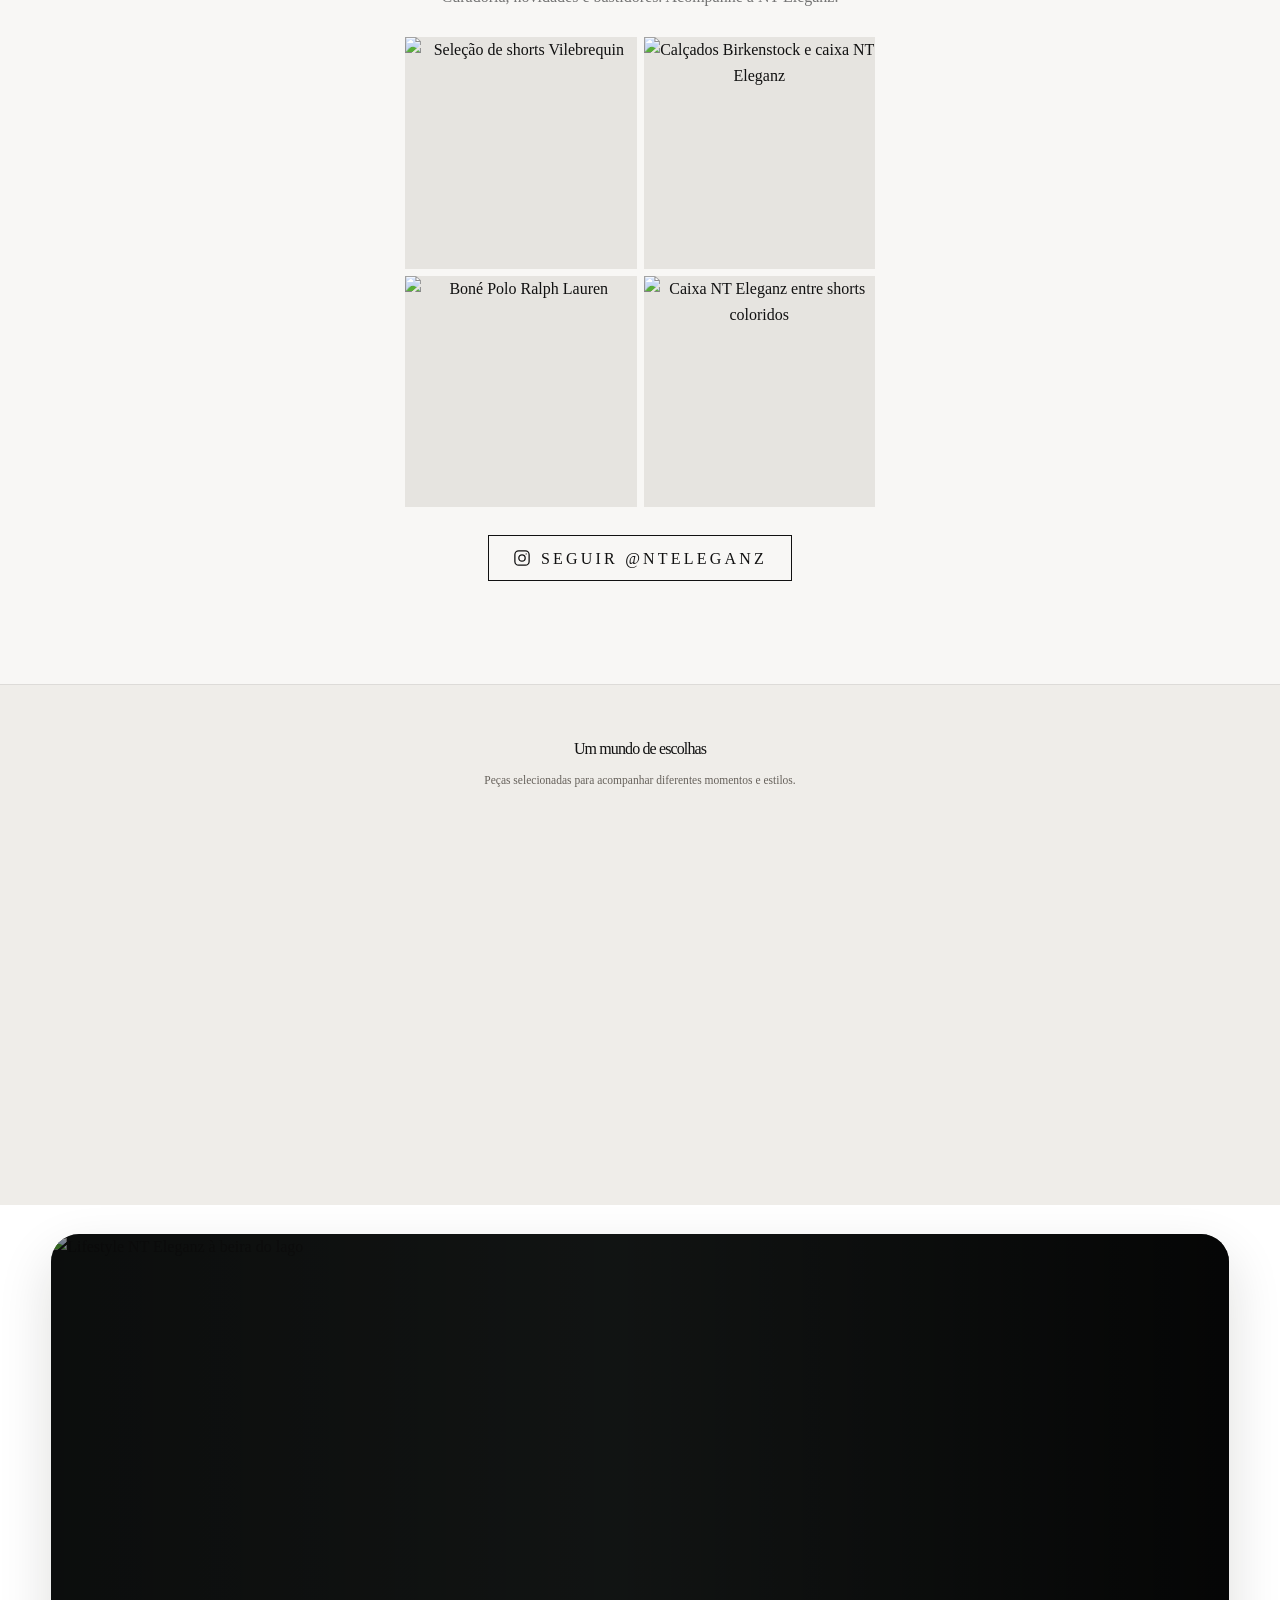
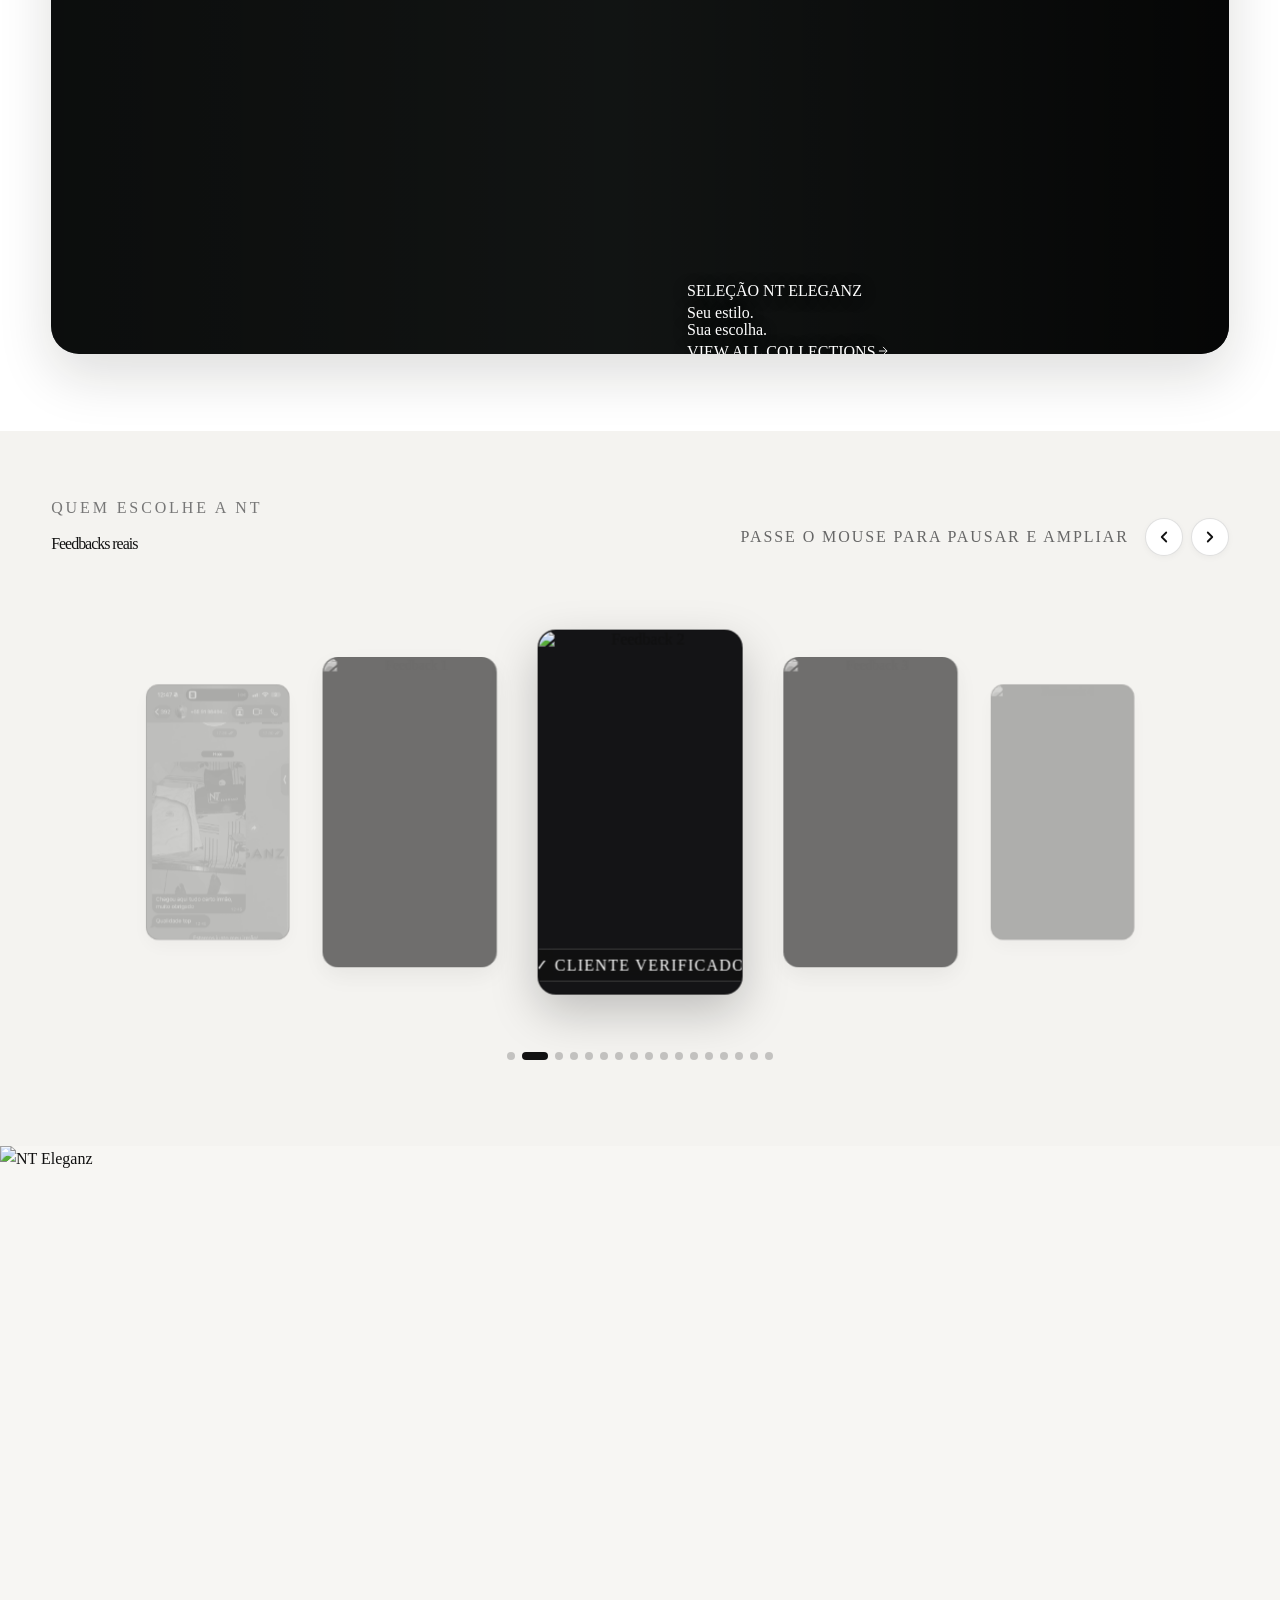
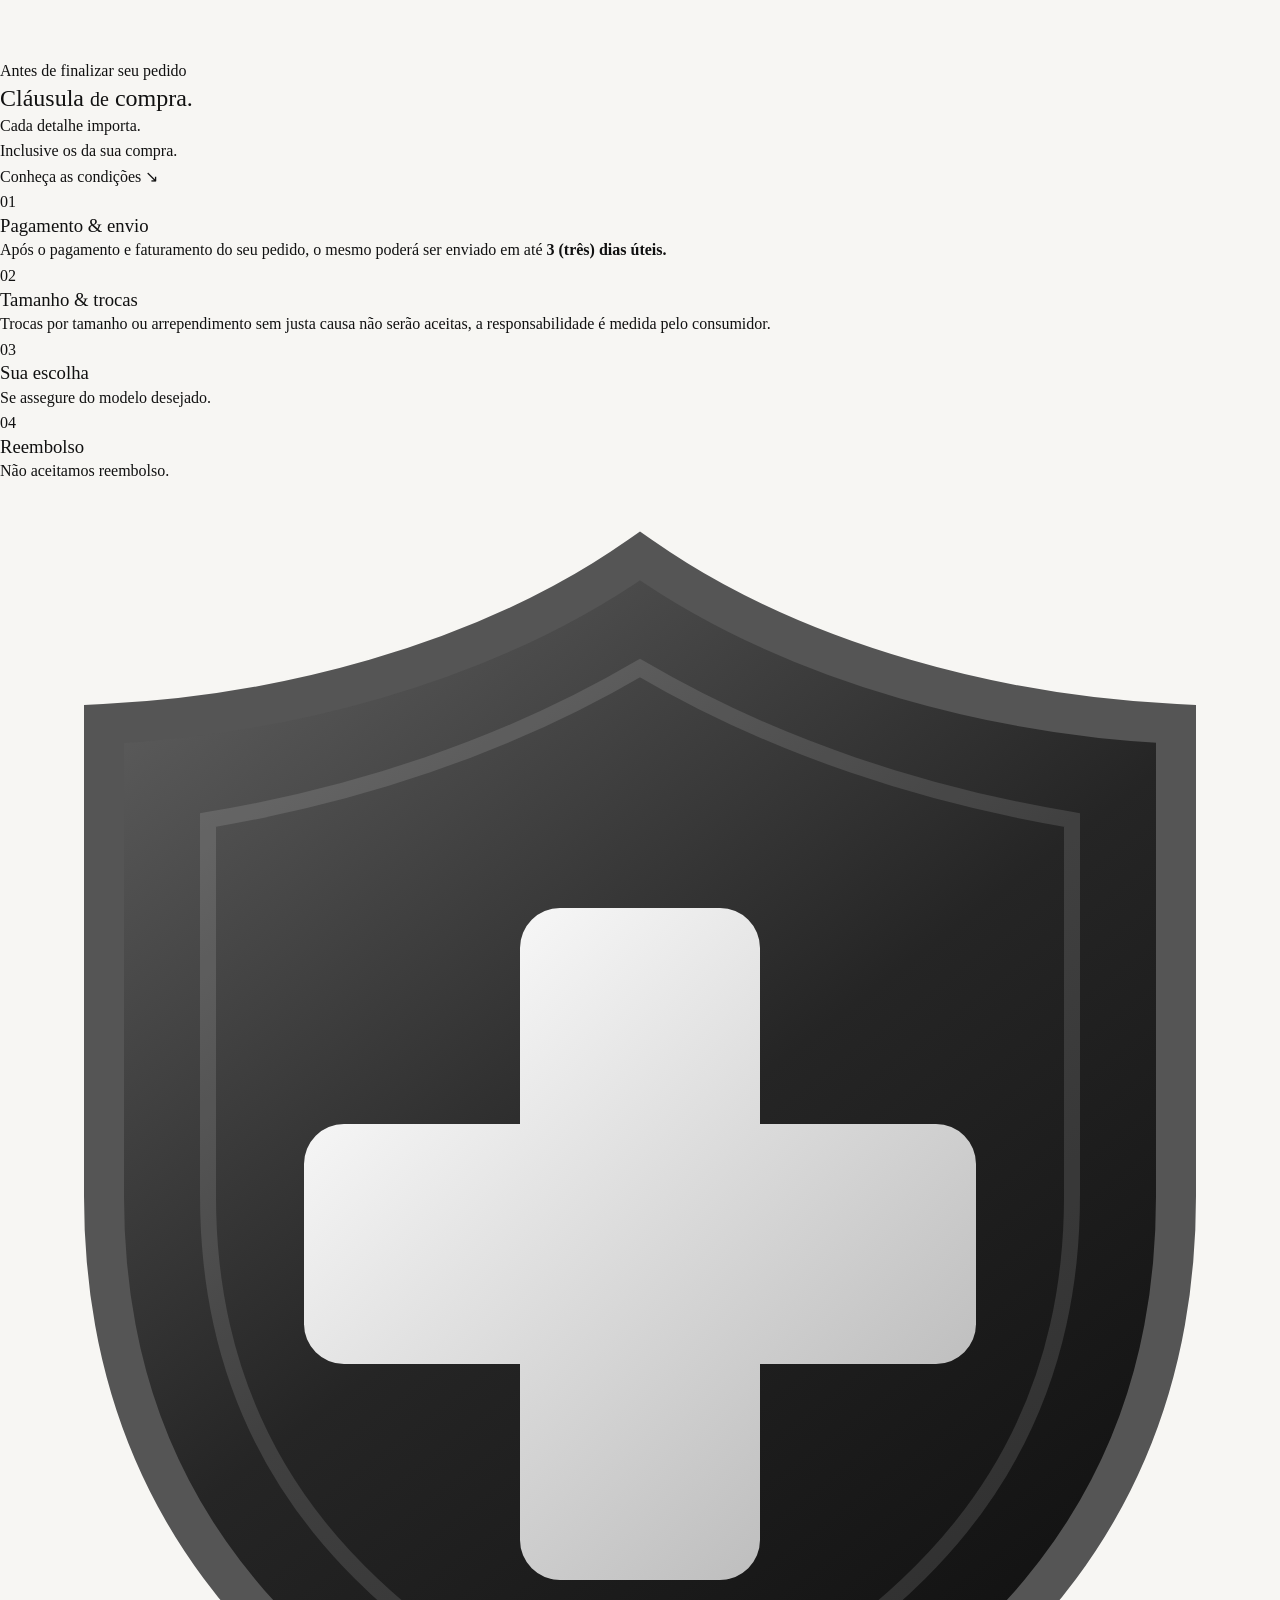
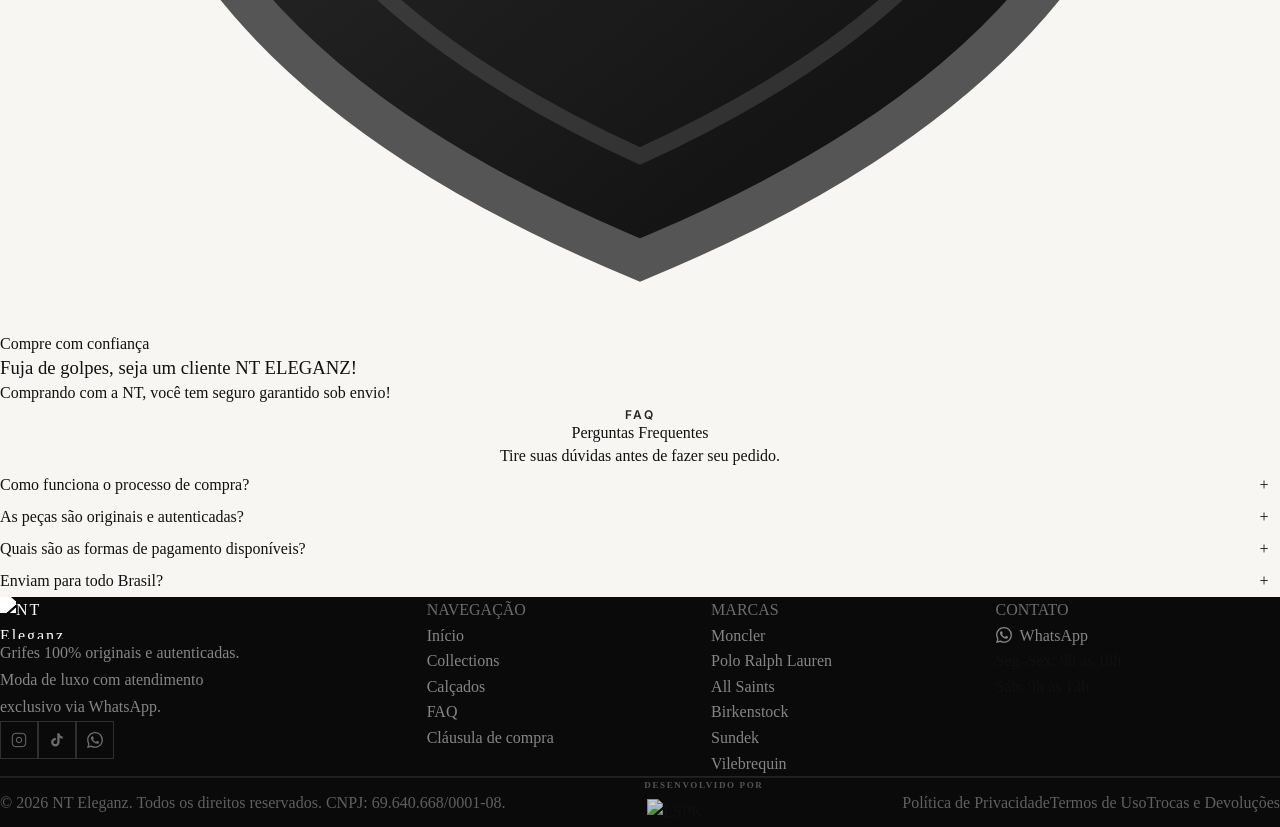
==== commit ecee9444: "feat(vip): Colecao VIP em /collection_vip/ com preco VIP separado da loja normal - /collection_vip/:" ====
--- a/index.html
+++ b/index.html
@@ -48,7 +48,7 @@
   <link rel="stylesheet" href="css/main.css?v=20260930" />
   <link rel="stylesheet" href="css/purchase-terms.css" />
   <link rel="stylesheet" href="css/mysupplies.css?v=20261110-peca-v4" />
-  <link rel="stylesheet" href="css/vip-modal.css?v=20261112c" />
+  <link rel="stylesheet" href="css/vip-modal.css?v=20261113-btn-vip" />
   <script src="/js/image-compat.js" defer></script>
 </head>
 
@@ -109,12 +109,12 @@
       <!-- nav links fanning upward -->
       <nav class="menu-orb-nav">
         <a href="#" class="orb-link" onclick="window.nteOpenCustomerOrders?.(); document.getElementById('orb-close-btn')?.click(); return false;" data-label="Meus Pedidos">Meus Pedidos</a>
-        <a href="/vip/" class="orb-link" data-label="Área VIP" style="color:#c9a84c; font-weight:700;">Área VIP</a>
         <a href="/collections/" class="orb-link" data-label="Todos os produtos">Todos os produtos</a>
         <a href="/collections/calcados/" class="orb-link" data-label="Calçados">Calçados</a>
         <a href="/collections/camisetas/" class="orb-link" data-label="Camisetas">Camisetas</a>
         <a href="/collections/hoodies/" class="orb-link" data-label="Hoodies">Hoodies</a>
         <a href="/collections/shorts/" class="orb-link" data-label="Shorts">Shorts</a>
+        <a href="/vip/" class="orb-link" data-label="Área VIP" style="color:#c9a84c; font-weight:700;">Área VIP</a>
       </nav>
 
       <!-- social + close inside orb -->
@@ -732,7 +732,7 @@
   <script src="/js/image-loader.js?v=20261027"></script>
   <script src="js/whatsapp.js?v=20261107c"></script>
   <script src="js/customer-orders.js?v=20261003b"></script>
-  <script src="js/cart.js?v=20261007wpp"></script>
+  <script src="js/cart.js?v=20261113-preco-vip"></script>
   <script src="js/checkout.js?v=20261006"></script>
   <script src="/js/dynamic-checkout.js?v=20261101"></script>
   <script src="js/menu.js?v=20260930"></script>
--- a/css/vip-modal.css
+++ b/css/vip-modal.css
@@ -272,7 +272,13 @@
   align-items: center !important;
   justify-content: center !important;
   gap: 5px !important;
-  padding: 0 10px !important;
+  /* .header-icon-btn fixa width: 44px (ícones quadrados). O botão VIP tem coroa + texto:
+     com largura fixa o "VIP" ficava espremido e encostado na borda. */
+  width: auto !important;
+  min-width: 0 !important;
+  white-space: nowrap !important;
+  line-height: 1 !important;
+  padding: 0 12px !important;
   height: 32px !important;
   border-radius: 16px !important;
   background: transparent !important;
